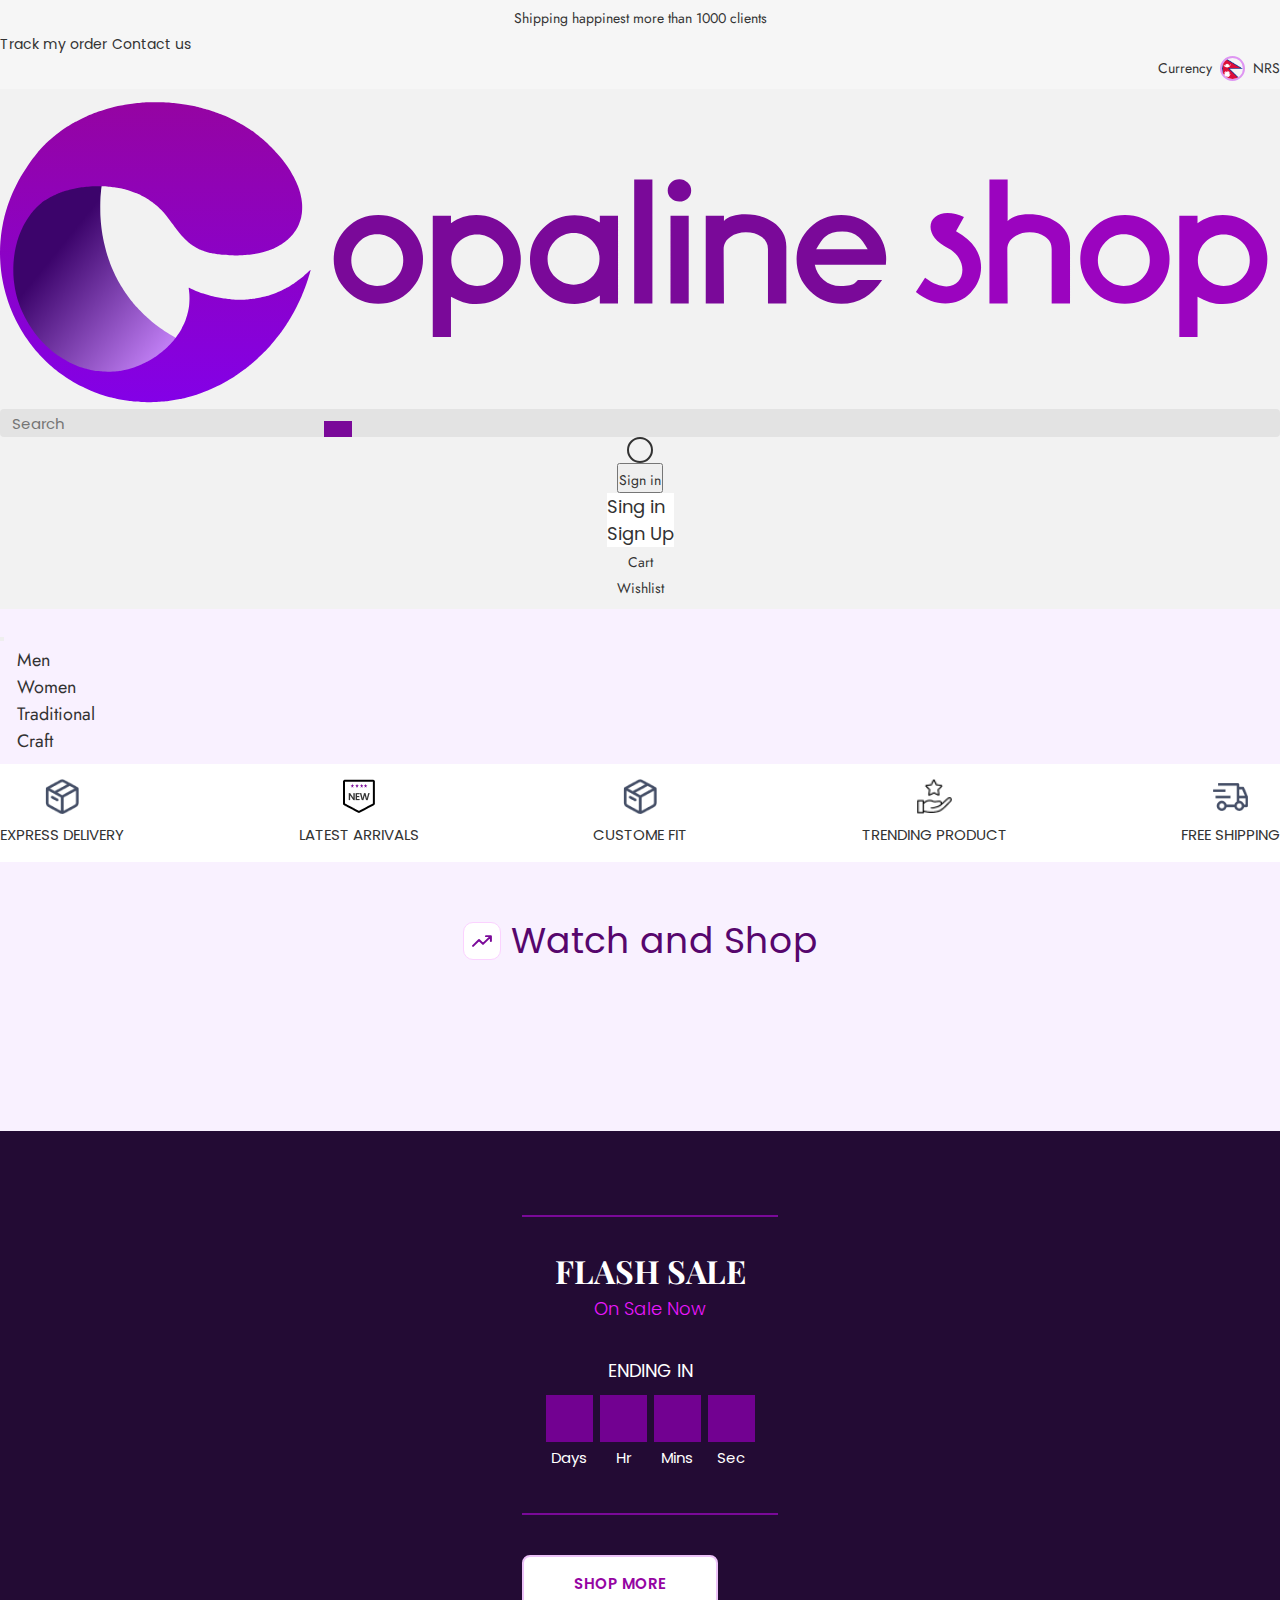
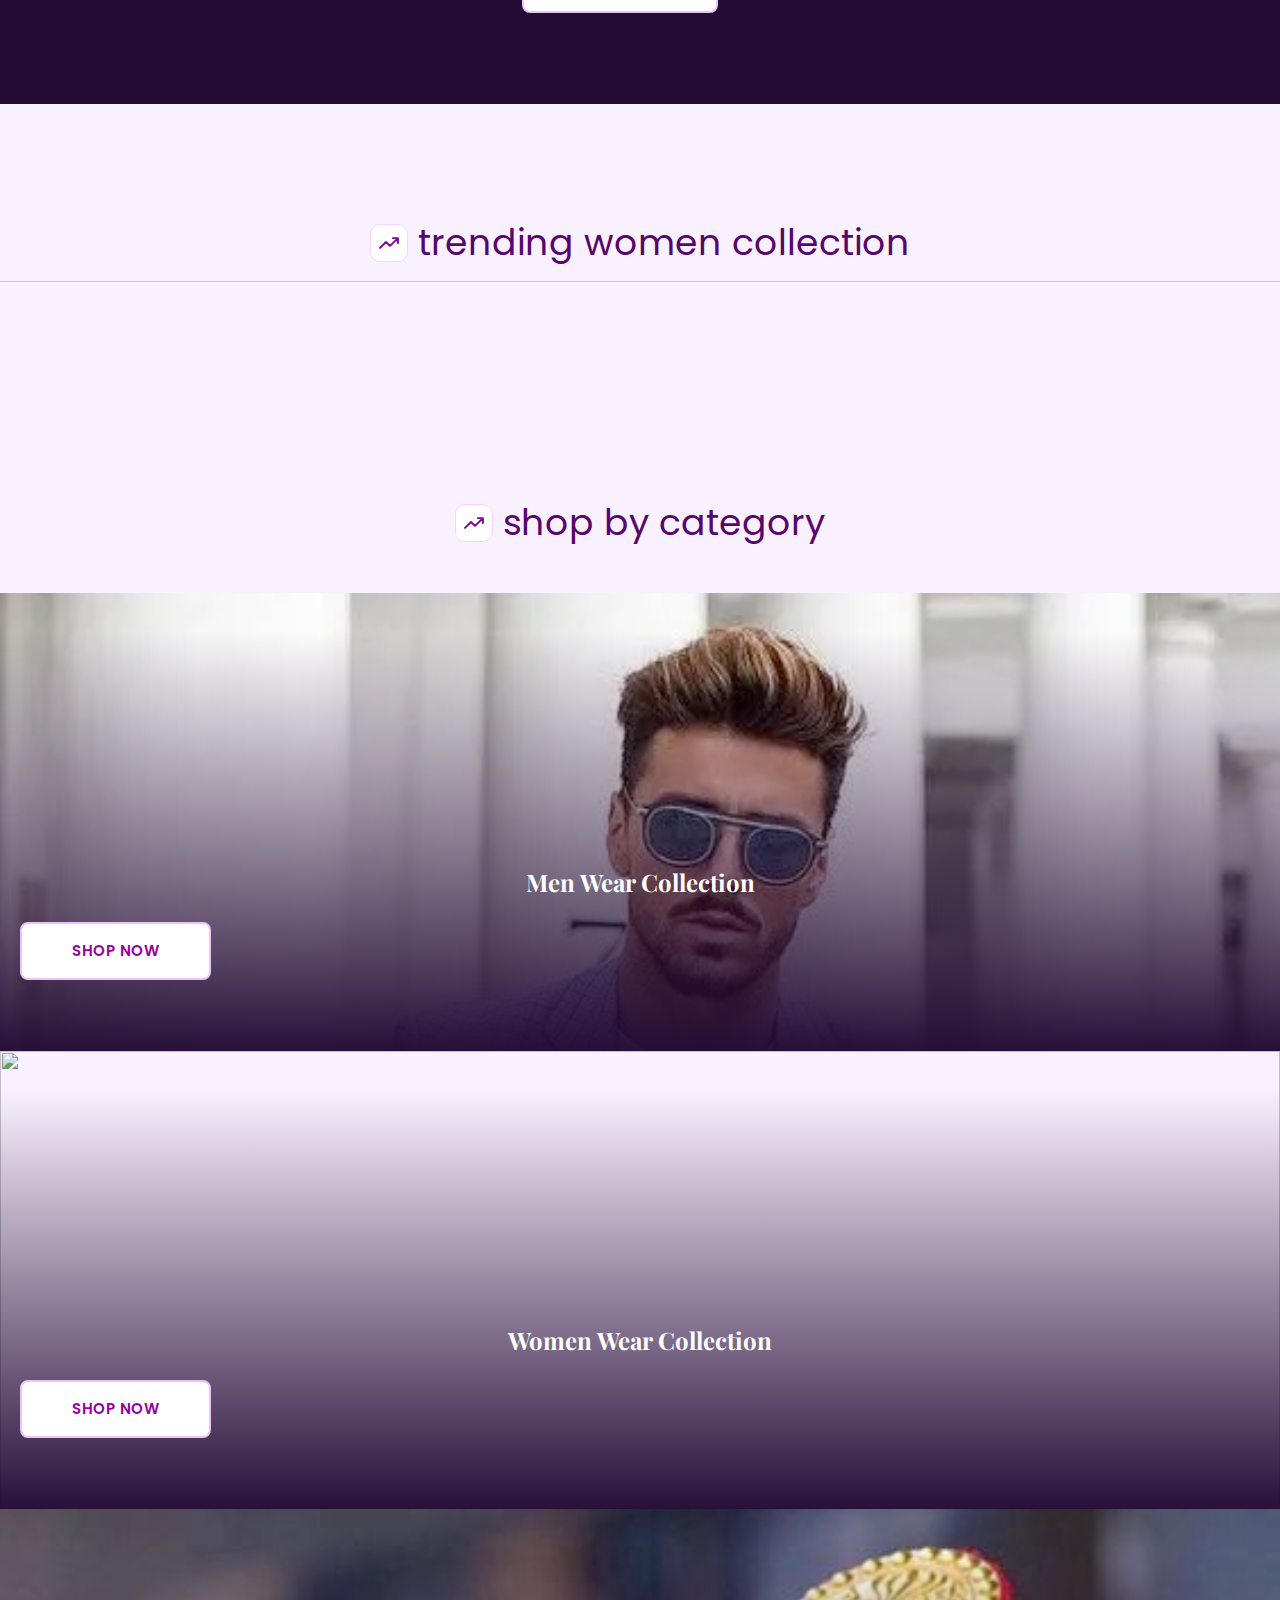
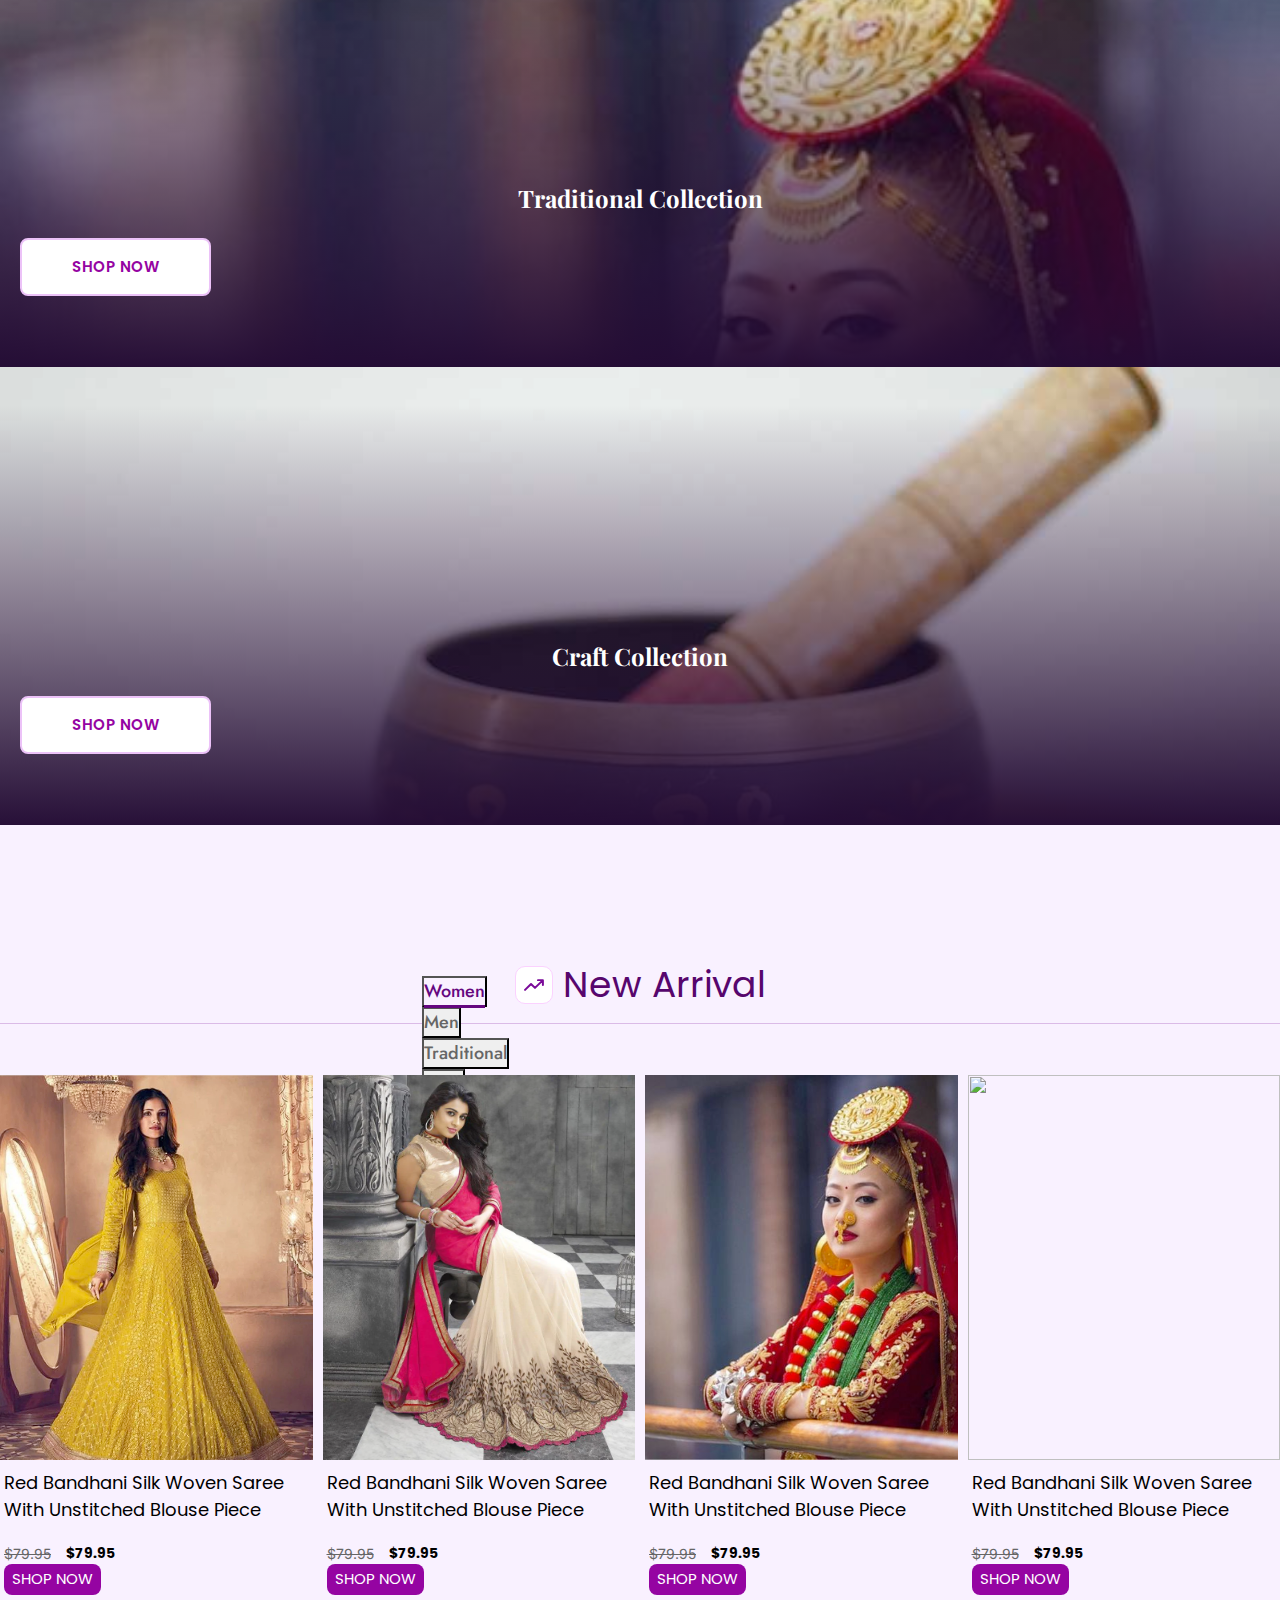
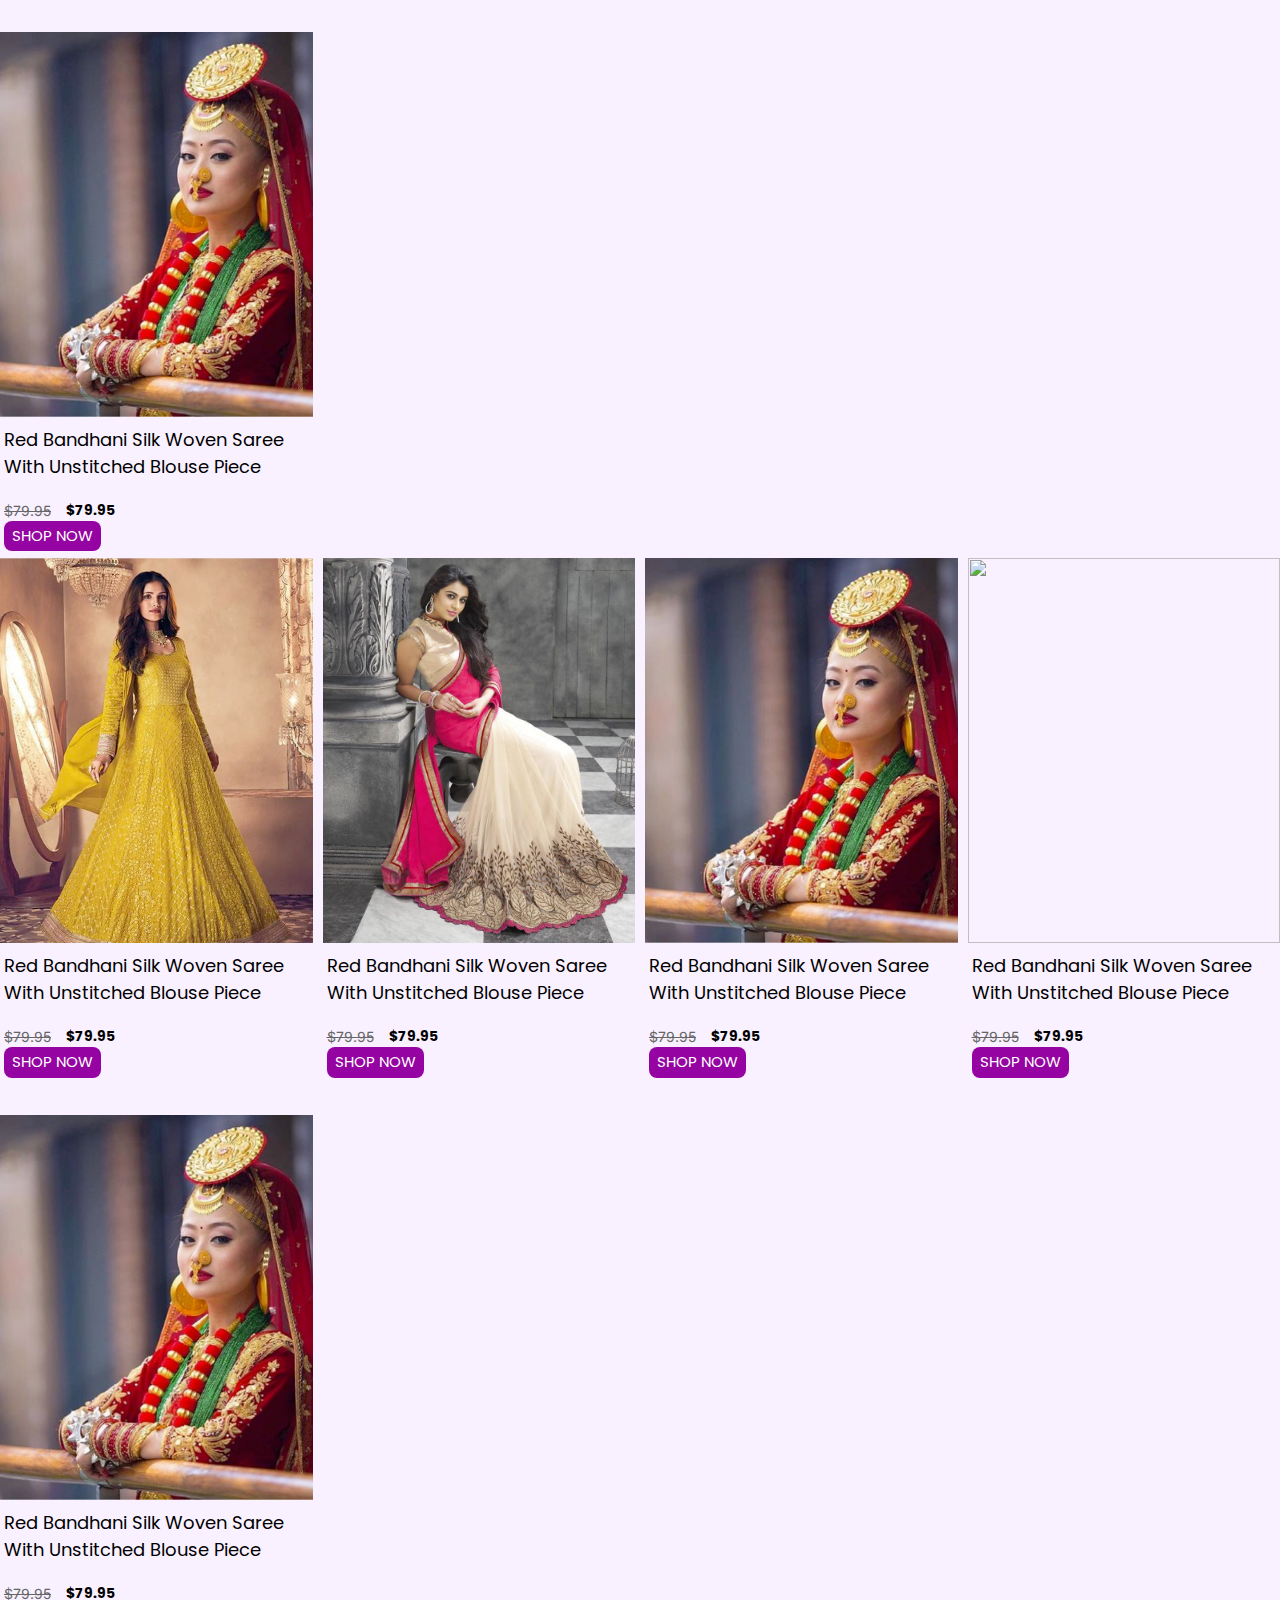
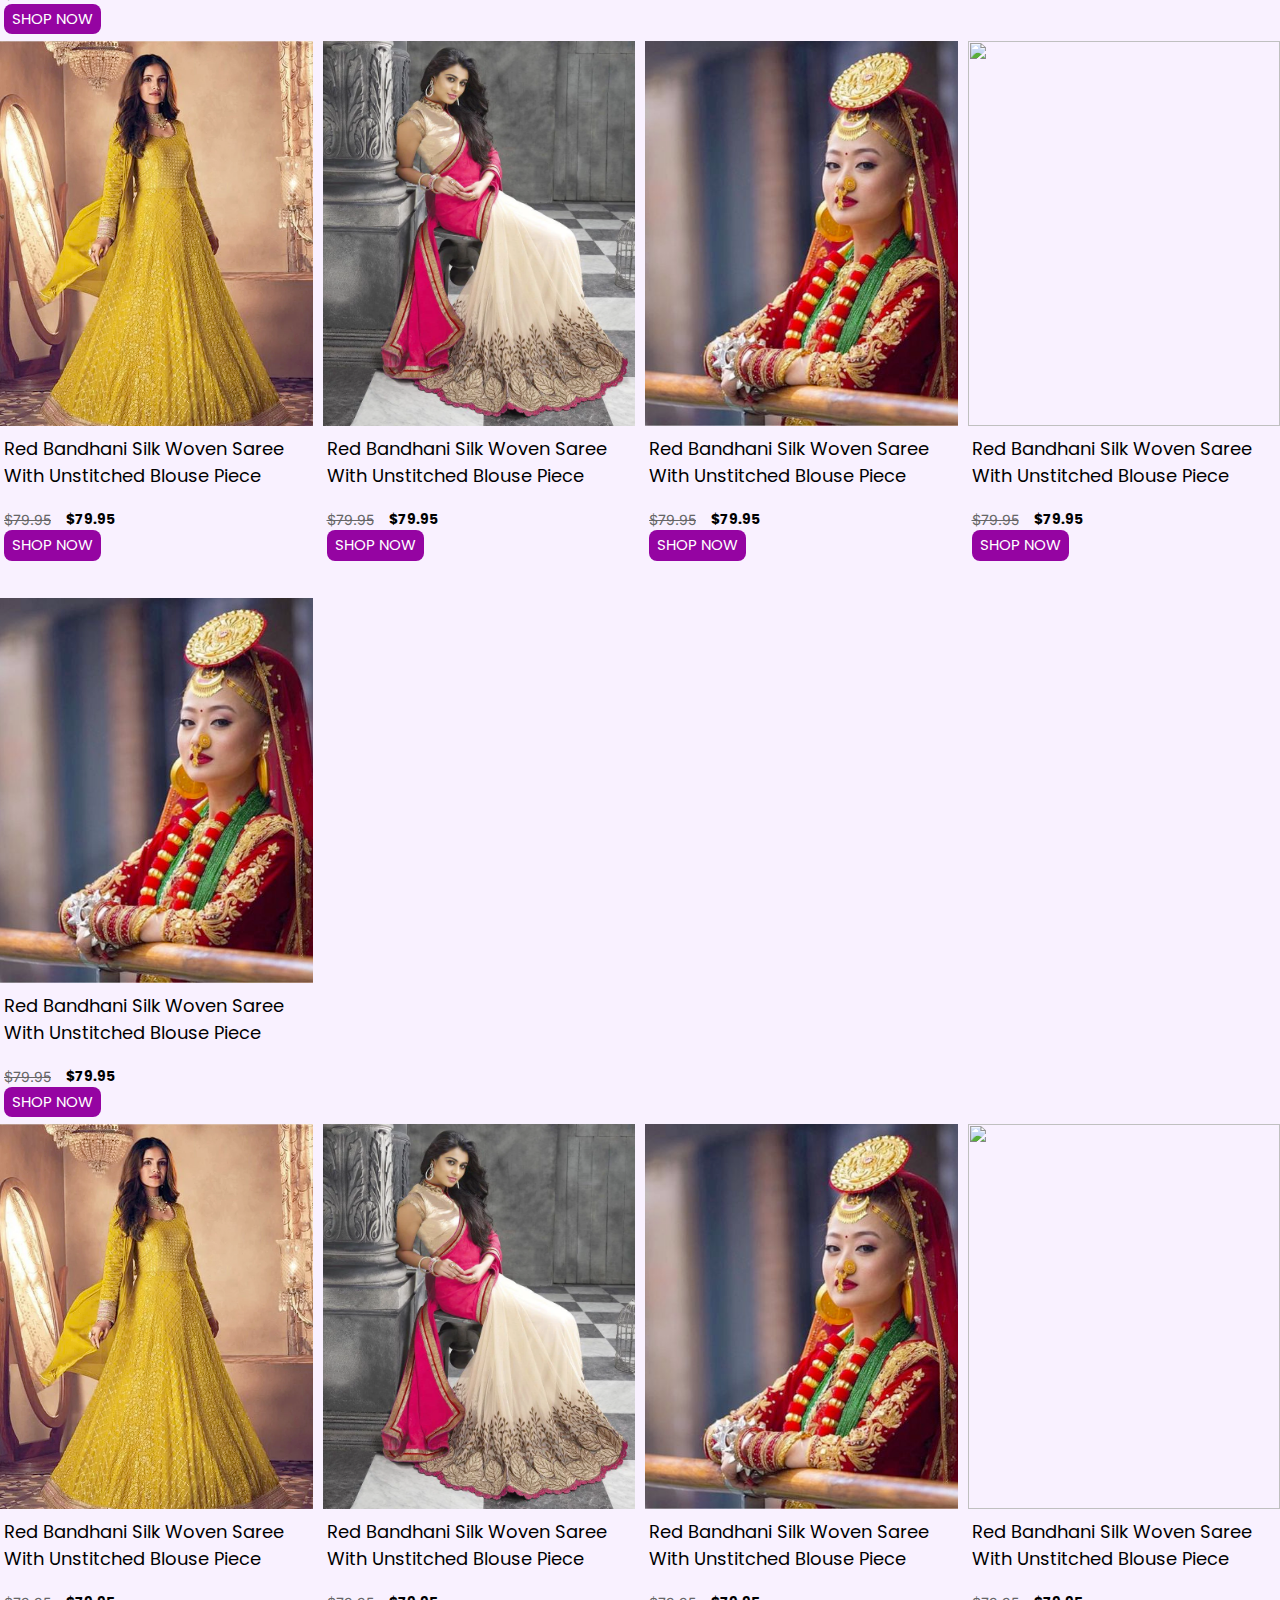
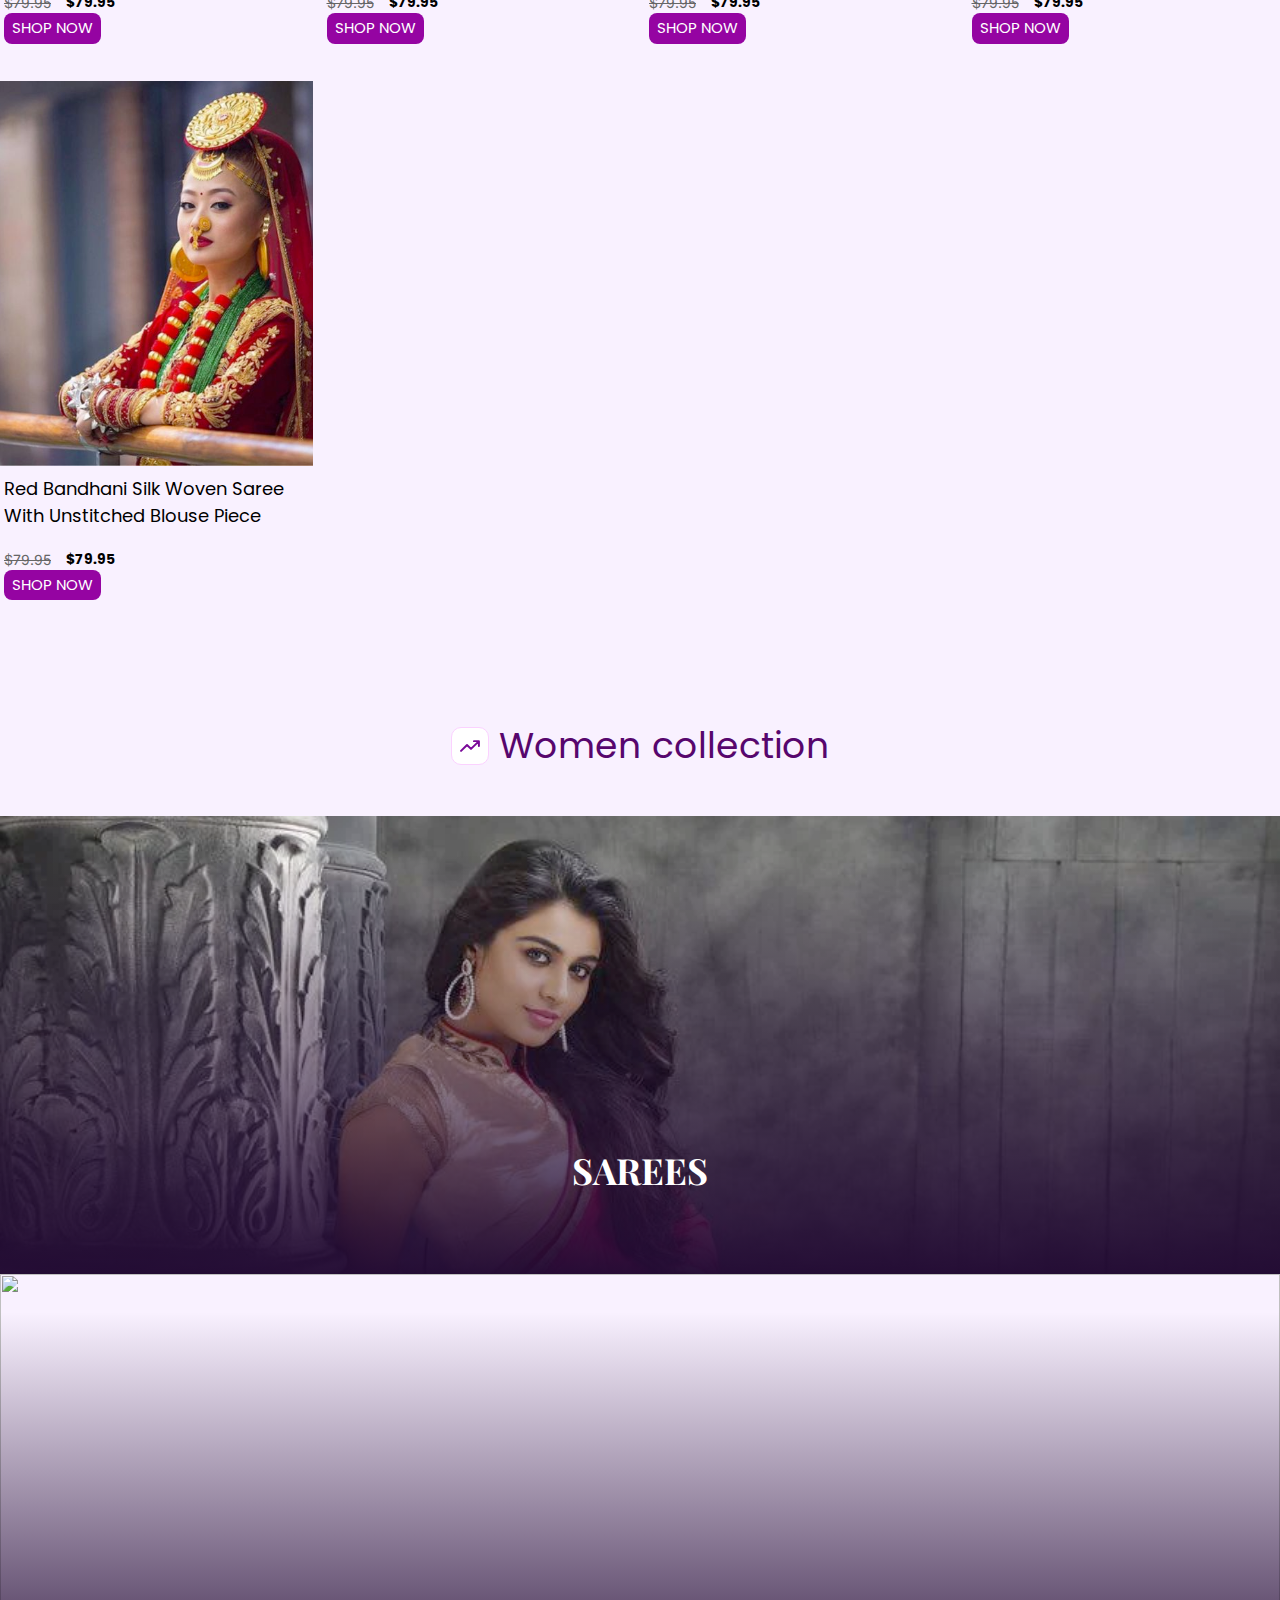
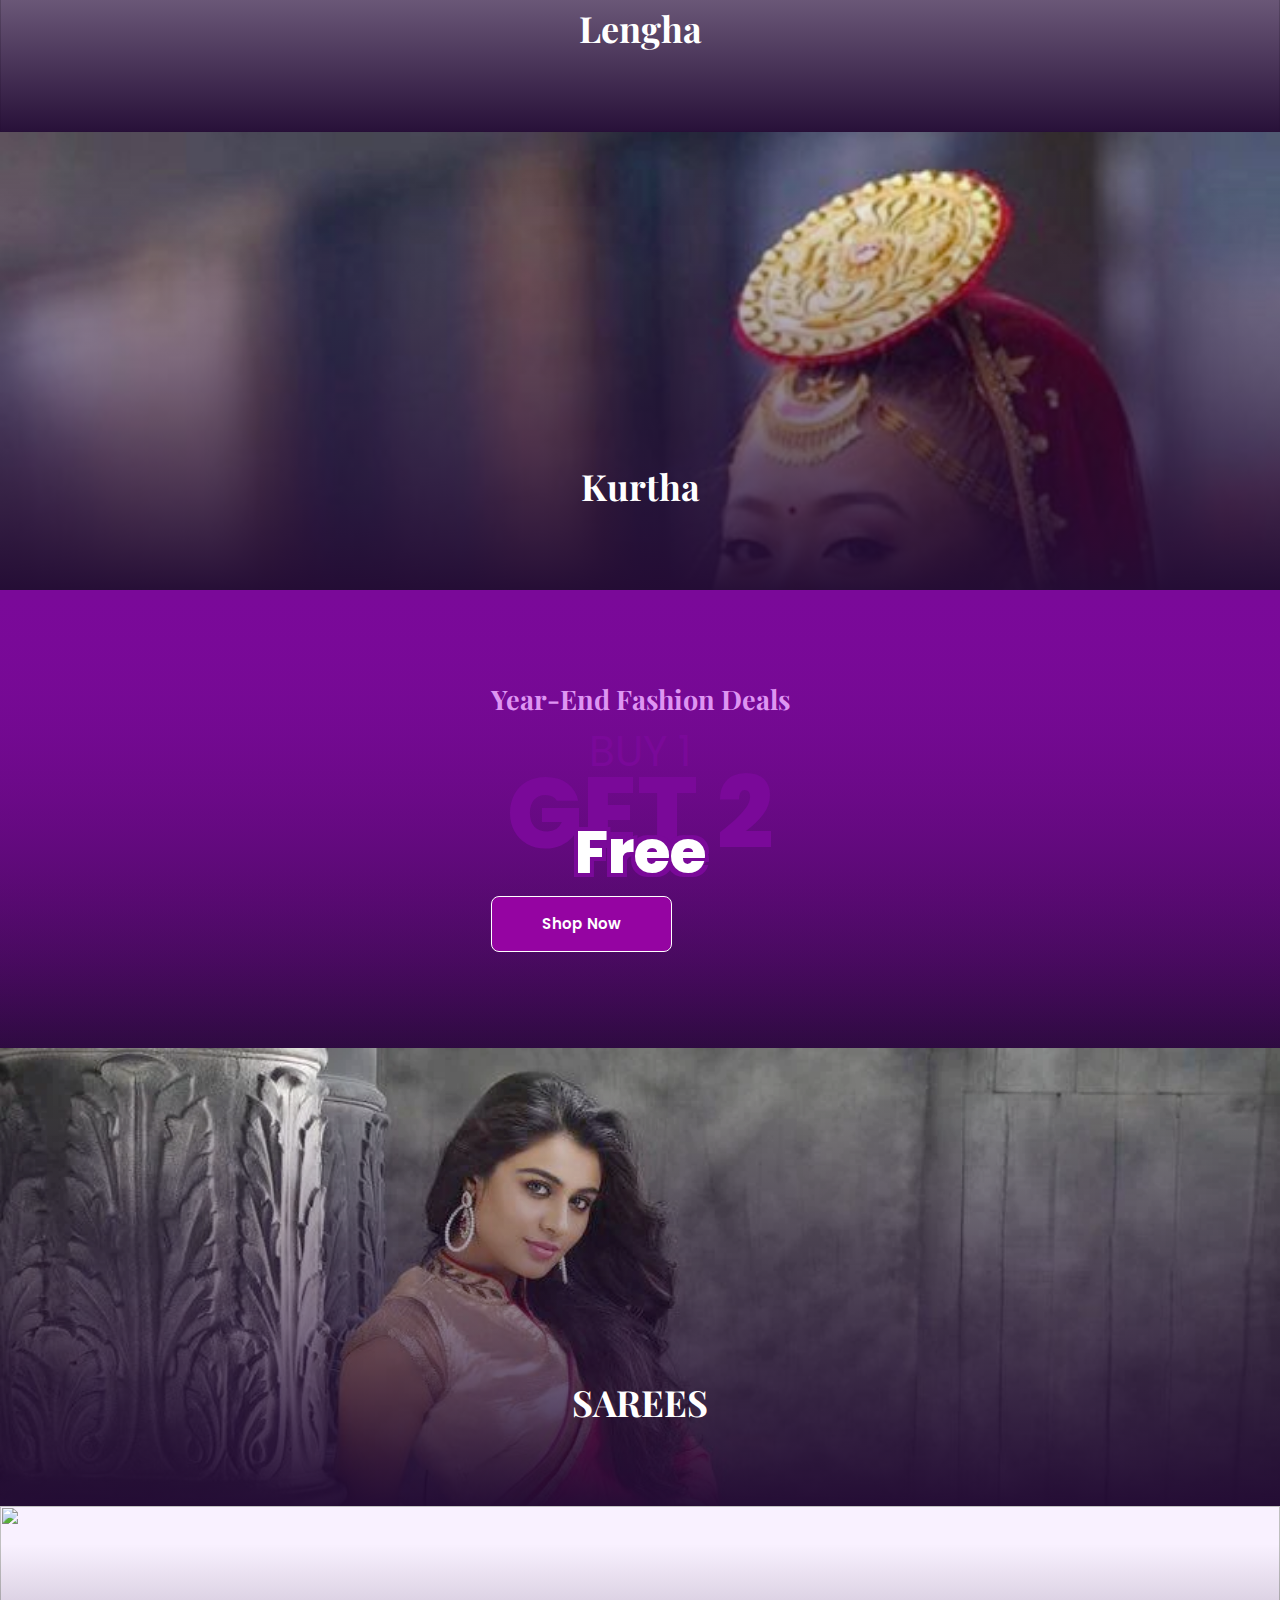
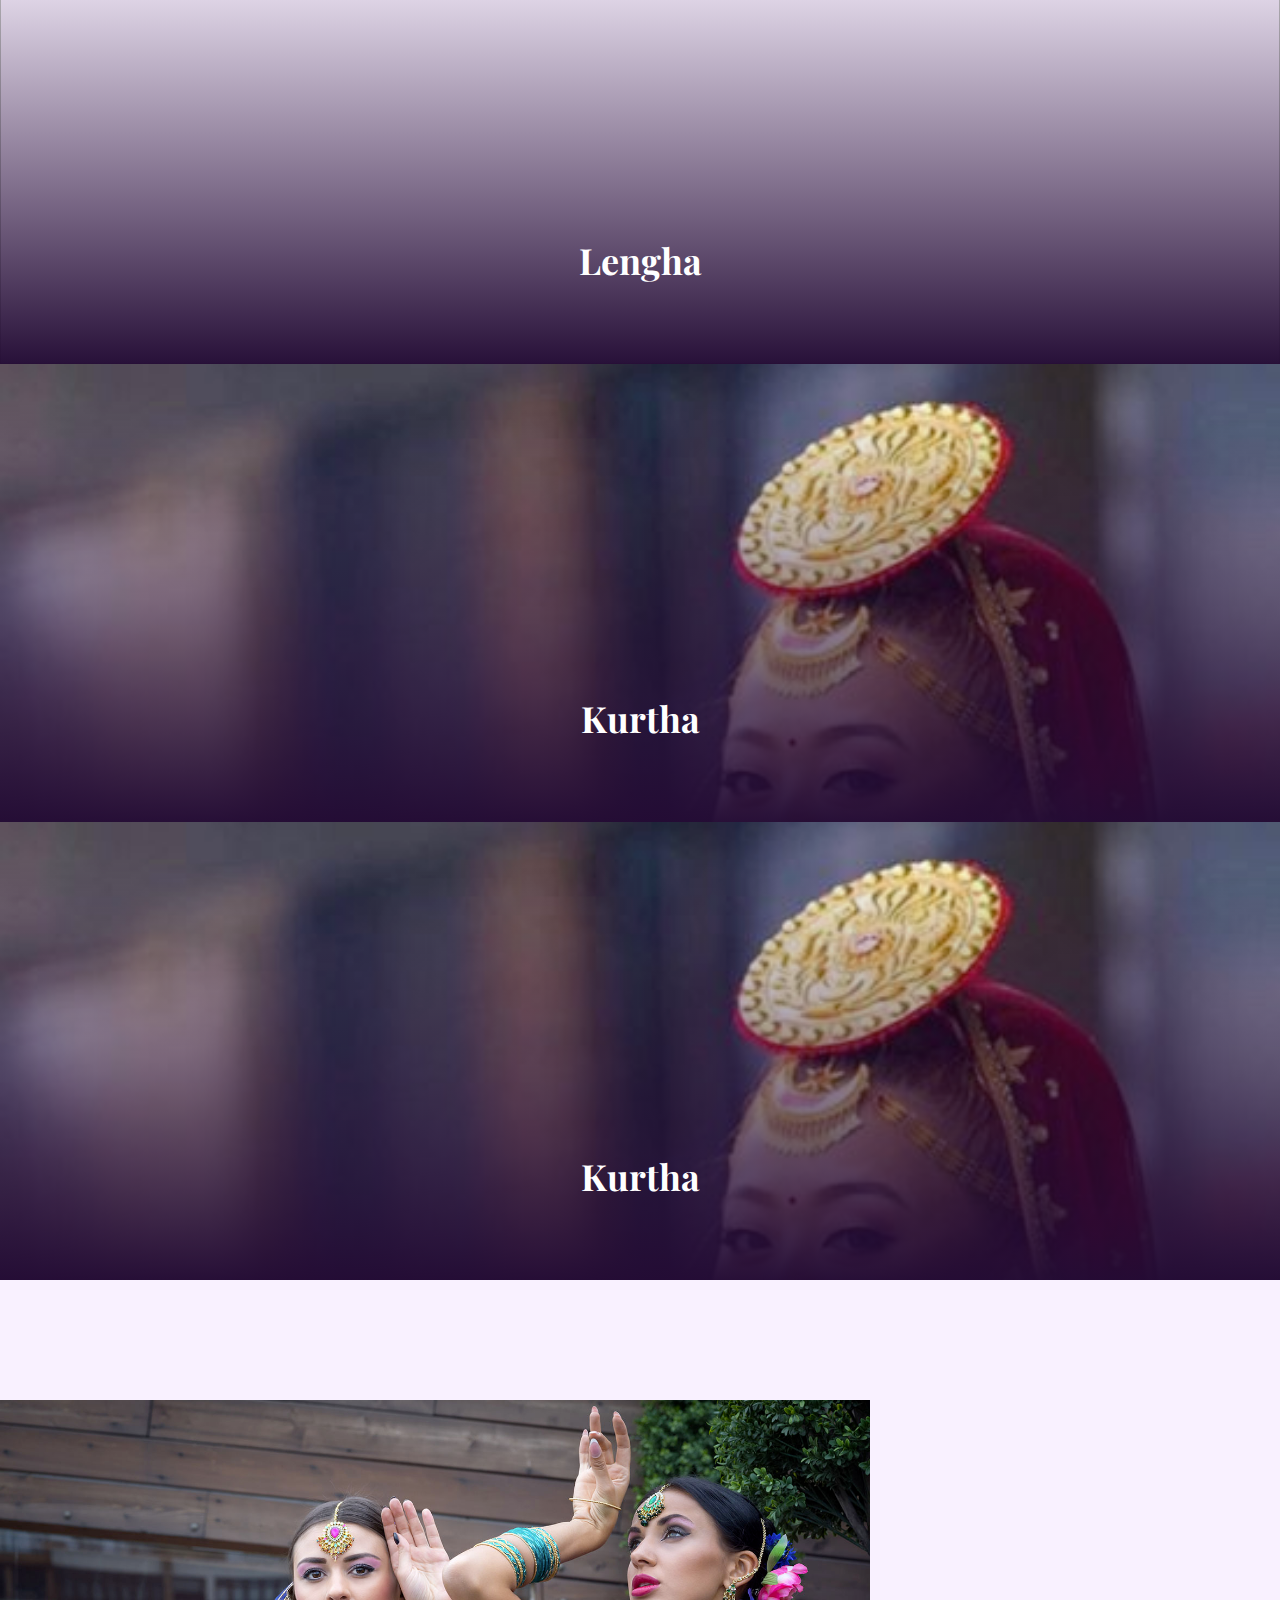
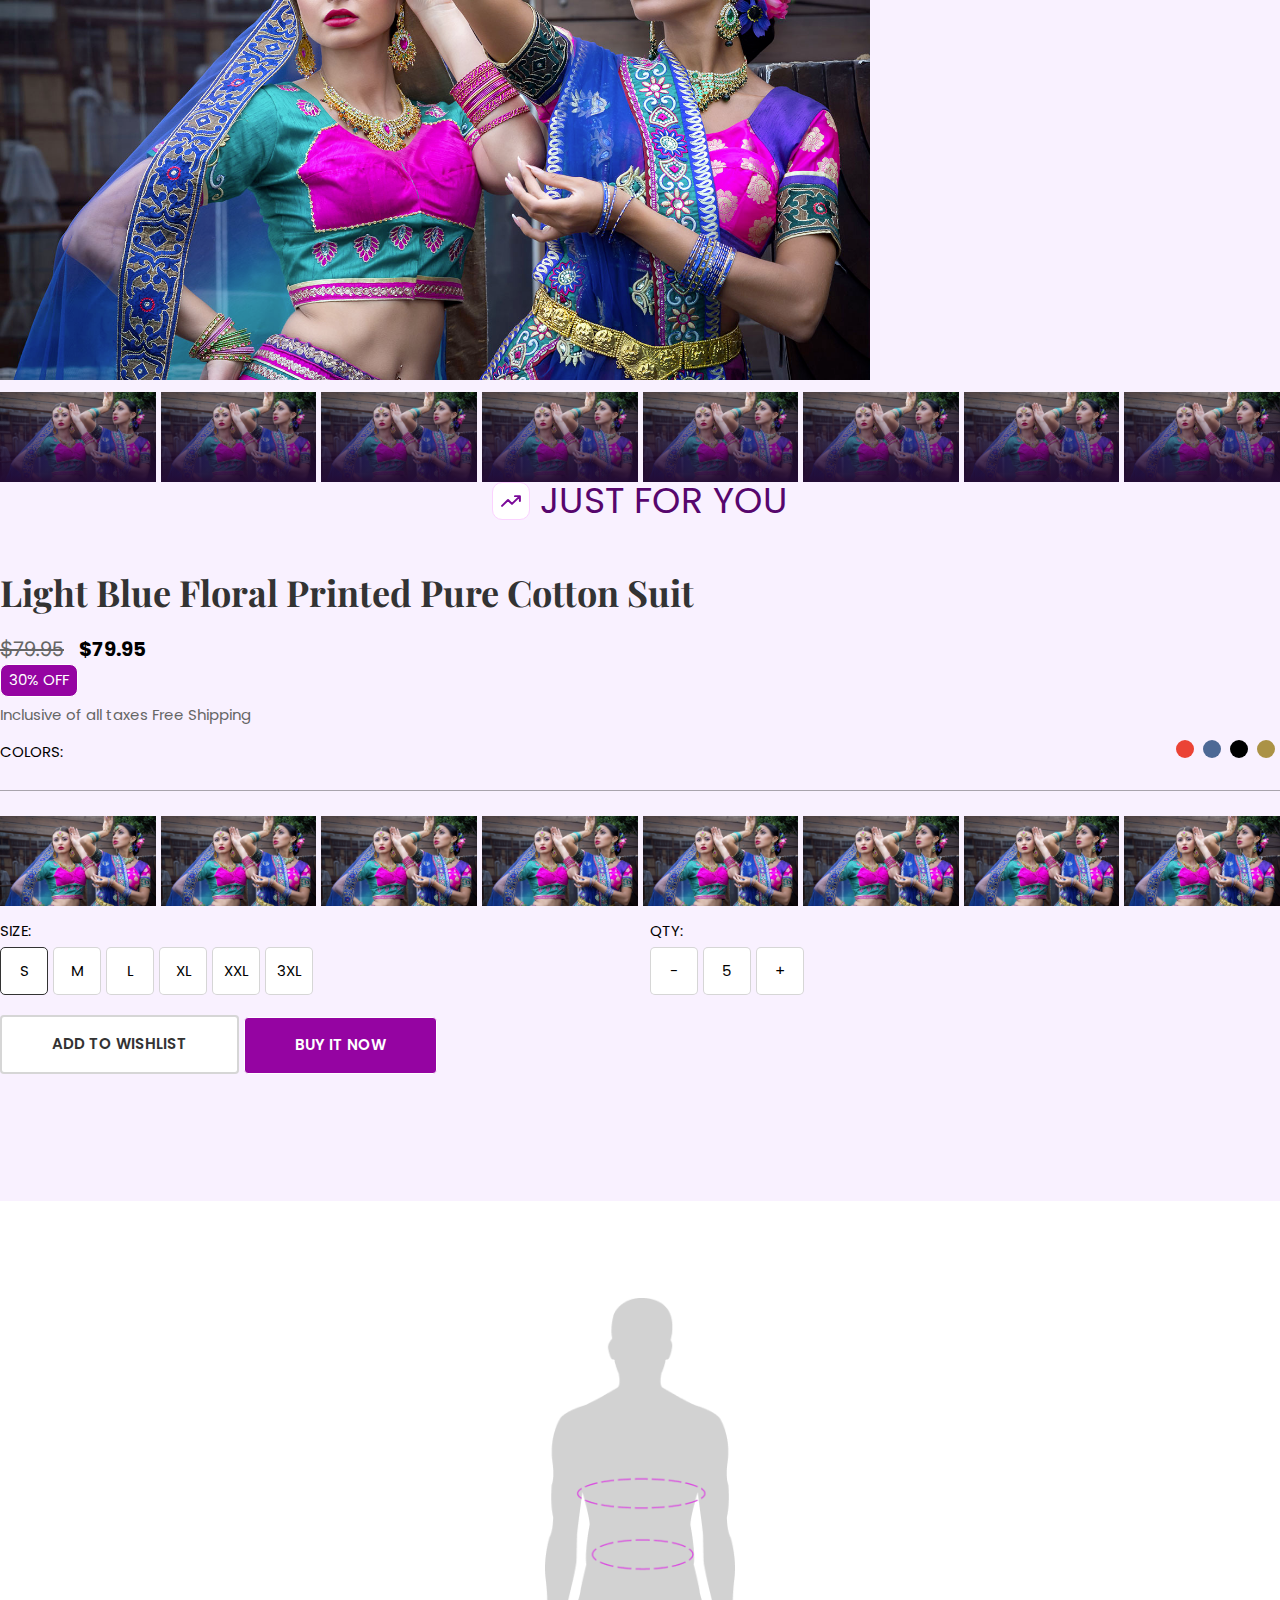
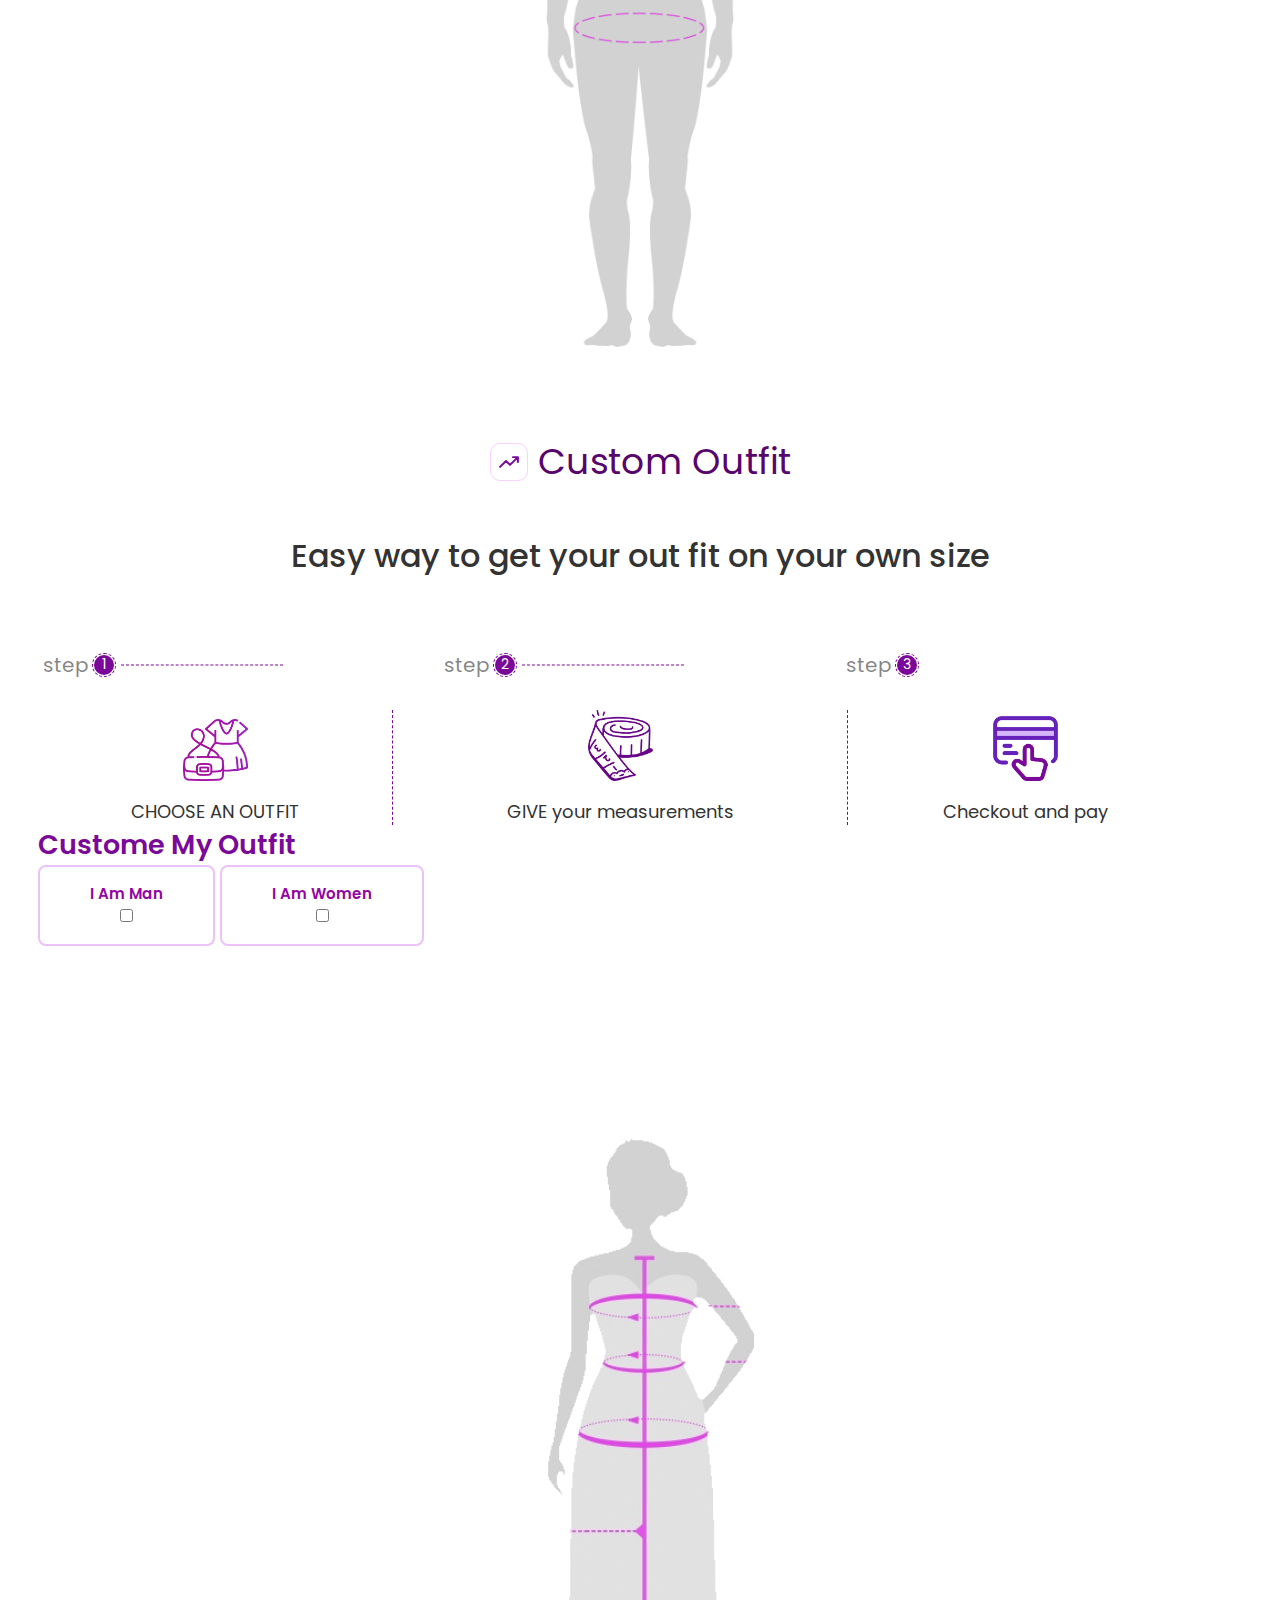
==== index.html @ c545a70f "opaline shop UI" ====
<!DOCTYPE html>
<html>

<head>
  <meta charset="utf-8" />
  <meta http-equiv="X-UA-Compatible" content="IE=edge" />
  <title>Opline Shop</title>
  <meta name="description" content="" />
  <meta name="viewport" content="width=device-width, initial-scale=1" />
  <!-- bootstrap 5 css  -->
  <link href="https://cdn.jsdelivr.net/npm/bootstrap@5.0.2/dist/css/bootstrap.min.css" rel="stylesheet"
    integrity="sha384-EVSTQN3/azprG1Anm3QDgpJLIm9Nao0Yz1ztcQTwFspd3yD65VohhpuuCOmLASjC" crossorigin="anonymous" />
  <!-- font awesome 6 cdn  -->
  <link rel="stylesheet" href="https://cdnjs.cloudflare.com/ajax/libs/font-awesome/6.5.1/css/all.min.css"
    integrity="sha512-DTOQO9RWCH3ppGqcWaEA1BIZOC6xxalwEsw9c2QQeAIftl+Vegovlnee1c9QX4TctnWMn13TZye+giMm8e2LwA=="
    crossorigin="anonymous" referrerpolicy="no-referrer" />
  <!-- owl carousel  cdn  -->
  <link rel="stylesheet" href="https://cdnjs.cloudflare.com/ajax/libs/OwlCarousel2/2.3.4/assets/owl.carousel.min.css"
    integrity="sha512-tS3S5qG0BlhnQROyJXvNjeEM4UpMXHrQfTGmbQ1gKmelCxlSEBUaxhRBj/EFTzpbP4RVSrpEikbmdJobCvhE3g=="
    crossorigin="anonymous" referrerpolicy="no-referrer" />
  <link rel="stylesheet"
    href="https://cdnjs.cloudflare.com/ajax/libs/OwlCarousel2/2.3.4/assets/owl.theme.default.min.css"
    integrity="sha512-sMXtMNL1zRzolHYKEujM2AqCLUR9F2C4/05cdbxjjLSRvMQIciEPCQZo++nk7go3BtSuK9kfa/s+a4f4i5pLkw=="
    crossorigin="anonymous" referrerpolicy="no-referrer" />

  <!-- fancy box cdn  -->
  <link rel="stylesheet" href="https://cdnjs.cloudflare.com/ajax/libs/fancybox/3.5.7/jquery.fancybox.css"
    integrity="sha512-nNlU0WK2QfKsuEmdcTwkeh+lhGs6uyOxuUs+n+0oXSYDok5qy0EI0lt01ZynHq6+p/tbgpZ7P+yUb+r71wqdXg=="
    crossorigin="anonymous" referrerpolicy="no-referrer" />
  <!-- main css  -->
  <link rel="stylesheet" href="./assets/styles/main.css" />
</head>

<body>
  <!-- header  -->
  <header class="header">
    <!-- header top bar  -->
    <div class="header-top">
      <div class="container">
        <div class="row">
          <div class="col-xl-6 col-md-10 col-lg-8 mb-lg-0 mb-2 col-sm-7 ms-md-auto">
            <div class="d-flex align-items-center justify-content-center flex-wrap gap-2">
              <div class="d-flex header-quote mx-auto"><span><i class="fa-solid fa-earth-asia"></i></span>Shipping
                happinest
                more
                than 1000 clients</div>
              <div class="btns d-flex gap-3">
                <a href="./order-track.html" class="p-text-x-sm text-jet">Track my order</a>
                <a href="./contact.html" class="p-text-x-sm text-jet">Contact us</a>
              </div>
            </div>
          </div>

          <div class="col-lg-3 col-md-12">
            <div class="currency-container mx-auto mx-md-0 ms-md-auto">
              <p class="m-0">Currency</p>
              <div class="icon">
                <div class="img-cover"><img src="./assets/images/nepali-flag.png" alt=""></div>
              </div>
              <div class="currency-type">NRS <span><i class="fa-solid fa-angle-down"></i></span></div>
            </div>
          </div>
        </div>
      </div>
    </div>
    <!-- header nav section  -->

    <div class="header-main">
      <nav class="navbar">
        <div class="container">
          <a class="navbar-brand" href="./index.html">
            <div class="img-cover">
              <img src="./assets/images/logos/logo.svg" alt="">
            </div>
          </a>
          <div class="form">
            <form class="d-flex align-items-center justify-content-between">
              <input class="form-control" type="search" placeholder="Search">
              <button class="btn-search"><i class="fa-solid fa-search"></i></button>
            </form>
          </div>
          <div class="right-container ms-auto ms-md-0">
            <div
              class="d-flex align-items-center align-items-lg-start align-items-xl-center justify-content-center gap-3 gap-lg-2 gap-xl-4 gap-xxl-5">
              <div class="item">
                <!-- a tag can be placed here  -->
                <div class="item-wrap">
                  <div class="icon">
                    <div class="icon-wrap"><i class="fa-regular fa-user"></i></div>
                  </div>
                  <button class="text border-0 bg-transparent" id="dropdownMenuButton1" data-bs-toggle="dropdown">Sign
                    in<span class="ms-1"><i class="fa-solid fa-angle-down"></i></span></button>
                  <ul class="dropdown-menu" aria-labelledby="dropdownMenuButton1">
                    <li><a class="dropdown-item" href="./signin.html">Sing in</a></li>
                    <li><a class="dropdown-item" href="./signup.html">Sign Up</a></li>

                  </ul>
                </div>
                <!-- closed here  -->
              </div>
              <div class="item">
                <a href="./checkout.html">
                  <div class="item-wrap">
                    <div class="icon">
                      <i class="fa-solid fa-cart-shopping"></i>
                    </div>
                    <div class="text">Cart</div>
                </a>
              </div>
              </a>
            </div>
            <div class="item">
              <a href="#">
                <div class="item-wrap">
                  <div class="icon">
                    <i class="fa-regular fa-heart"></i>
                  </div>
                  <div class="text">Wishlist</div>
                </div>
              </a>
            </div>
          </div>
        </div>
    </div>
    </nav>
    </div>

    <nav class="navbar navbar-main navbar-expand-lg navbar-light bg-light">
      <div class="container">
        <button class="navbar-toggler border-0" type="button" data-bs-toggle="collapse"
          data-bs-target="#navbarSupportedContent" aria-controls="navbarSupportedContent" aria-expanded="false"
          aria-label="Toggle navigation">
          <span class="navbar-toggler-icon"></span>
        </button>
        <div class="collapse navbar-collapse" id="navbarSupportedContent">
          <ul class="navbar-nav mx-auto">
            <li class="nav-item">
              <a class="nav-link" href="#" role="button" data-bs-toggle="dropdown" aria-expanded="false">Men</a>
              <div class="nav-dropdown">
                <div class="container">
                  <div class="dropdown-content">
                    <div class="offer-container">
                      <div class="content-wrapper">
                        <div class="discount-card">
                          <div class="offer-detail">LIMITED TIME - IN STORE & ONLINE</div>
                          <div class="product-detail">60 NEW STYLES ADDED</div>
                          <div class="offer-quote">ALL SALE UNDER</div>
                          <div class="offer-amount">
                            $
                            <span class="amount">30</span>
                          </div>
                        </div>
                      </div>
                    </div>
                    <div class="category-navbar">
                      <div class="content-wrapper">
                        <div class="grid-item p-0">
                          <div class="dropdown-content-title">SHOP BY CATEGORY</div>
                          <ul class="nav-category">
                            <li><a href="product.html" class="nav-link">Tops</a></li>
                            <li><a href="product.html" class="nav-link"> Occasion</a></li>
                            <li><a href="product.html" class="nav-link">Tops</a></li>
                            <li><a href="product.html" class="nav-link"> Occasion</a></li>
                            <li><a href="product.html" class="nav-link"> Occasion</a></li>
                            <li><a href="product.html" class="nav-link">Tops</a></li>
                            <li><a href="product.html" class="nav-link"> Occasion</a></li>
                            <li><a href="product.html" class="nav-link"> Active wear</a></li>
                            <li><a href="product.html" class="nav-link"> Active wear</a></li>
                          </ul>
                        </div>
                        <div class="view-more-btn">
                          <a href="product.html">SHOP ALL CLOTHING</a>
                        </div>
                      </div>
                    </div>
                    <div class="top-picks">
                      <div class="content-wrapper">
                        <div class="dropdown-content-title">TOP PICKS</div>
                        <div class="grid-col-2">
                          <div class="column-l">
                            <div class="rounded-card">
                              <div class="img-cover">
                                <img src="./assets/images/about-img-1.jpg" alt="">
                              </div>
                              <div class="title">Suit</div>
                            </div>
                            <div class="rounded-card">
                              <div class="img-cover">
                                <img src="./assets/images/about-img-1.jpg" alt="">
                              </div>
                              <div class="title">Suit</div>
                            </div>
                            <div class="rounded-card">
                              <div class="img-cover">
                                <img src="./assets/images/about-img-1.jpg" alt="">
                              </div>
                              <div class="title">Suit</div>
                            </div>
                          </div>
                          <div class="column-r">
                            <div class="secondary-card">
                              <div class="banner">
                                <div class="img-cover">
                                  <img src="./assets/images/women-2.png" alt="">
                                </div>
                              </div>
                              <div class="content">
                                <h4 class="title">Weedings</h4>
                              </div>
                            </div>
                          </div>
                        </div>
                      </div>
                    </div>
                  </div>
                </div>
              </div>
            </li>
            <li class="nav-item">
              <a class="nav-link" href="" role="button" data-bs-toggle="dropdown" aria-expanded="false">Women</a>
              <div class="nav-dropdown">
                <div class="container">
                  <div class="dropdown-container">
                    <div class="category-navbar">
                      <div class="content-wrapper">
                        <div class="grid-item p-0">
                          <div class="dropdown-content-title">SHOP BY CATEGORY</div>
                          <div class="nav-category">
                            <div class="category-column">
                              <div class="dropdown-content-title">Wedding Wear</div>
                              <ul class="category-list">
                                <li><a href="#" class="nav-link">Tops</a></li>
                                <li><a href="#" class="nav-link"> Occasion</a></li>
                                <li><a href="#" class="nav-link">Tops</a></li>
                                <li><a href="#" class="nav-link"> Occasion</a></li>
                              </ul>
                            </div>
                            <div class="category-column">
                              <div class="dropdown-content-title">Wedding Wear</div>
                              <ul class="category-list">
                                <li><a href="#" class="nav-link">Tops</a></li>
                                <li><a href="#" class="nav-link"> Occasion</a></li>
                                <li><a href="#" class="nav-link">Tops</a></li>
                                <li><a href="#" class="nav-link"> Occasion</a></li>
                              </ul>
                            </div>
                            <div class="category-column">
                              <div class="dropdown-content-title">Wedding Wear</div>
                              <ul class="category-list">
                                <li><a href="#" class="nav-link">Tops</a></li>
                                <li><a href="#" class="nav-link"> Occasion</a></li>
                                <li><a href="#" class="nav-link">Tops</a></li>
                                <li><a href="#" class="nav-link"> Occasion</a></li>
                              </ul>
                            </div>
                            <div class="category-column">
                              <div class="dropdown-content-title">Wedding Wear</div>
                              <ul class="category-list">
                                <li><a href="#" class="nav-link">Tops</a></li>
                                <li><a href="#" class="nav-link"> Occasion</a></li>
                                <li><a href="#" class="nav-link">Tops</a></li>
                                <li><a href="#" class="nav-link"> Occasion</a></li>
                              </ul>
                            </div>
                            <div class="category-column">
                              <div class="dropdown-content-title">Wedding Wear</div>
                              <ul class="category-list">
                                <li><a href="#" class="nav-link">Tops</a></li>
                                <li><a href="#" class="nav-link"> Occasion</a></li>
                                <li><a href="#" class="nav-link">Tops</a></li>
                                <li><a href="#" class="nav-link"> Occasion</a></li>
                              </ul>
                            </div>

                          </div>
                        </div>
                        <div class="view-more-btn">
                          <a href="./product-details.html">SHOP ALL CLOTHING</a>
                        </div>
                      </div>
                    </div>
                    <div class="top-picks">
                      <div class="content-wrapper">
                        <div class="dropdown-content-title">TOP PICKS</div>
                        <div class="grid-col-3">
                          <div class="rounded-card">
                            <div class="img-cover">
                              <img src="./assets/images/about-img-1.jpg" alt="">
                            </div>
                            <div class="title">Suit</div>
                          </div>
                          <div class="rounded-card">
                            <div class="img-cover">
                              <img src="./assets/images/about-img-1.jpg" alt="">
                            </div>
                            <div class="title">Suit</div>
                          </div>
                          <div class="rounded-card">
                            <div class="img-cover">
                              <img src="./assets/images/about-img-1.jpg" alt="">
                            </div>
                            <div class="title">Suit</div>
                          </div>
                          <div class="rounded-card">
                            <div class="img-cover">
                              <img src="./assets/images/about-img-1.jpg" alt="">
                            </div>
                            <div class="title">Suit</div>
                          </div>
                          <div class="rounded-card">
                            <div class="img-cover">
                              <img src="./assets/images/about-img-1.jpg" alt="">
                            </div>
                            <div class="title">Suit</div>
                          </div>
                          <div class="rounded-card">
                            <div class="img-cover">
                              <img src="./assets/images/about-img-1.jpg" alt="">
                            </div>
                            <div class="title">Suit</div>
                          </div>
                          <div class="rounded-card">
                            <div class="img-cover">
                              <img src="./assets/images/about-img-1.jpg" alt="">
                            </div>
                            <div class="title">Suit</div>
                          </div>
                          <div class="rounded-card">
                            <div class="img-cover">
                              <img src="./assets/images/about-img-1.jpg" alt="">
                            </div>
                            <div class="title">Suit</div>
                          </div>
                          <div class="rounded-card">
                            <div class="img-cover">
                              <img src="./assets/images/about-img-1.jpg" alt="">
                            </div>
                            <div class="title">Suit</div>
                          </div>
                        </div>
                      </div>
                    </div>
                  </div>
                </div>
              </div>
            </li>
            <li class="nav-item">
              <a class="nav-link" href="" role="button" data-bs-toggle="dropdown" aria-expanded="false">Traditional</a>
              <div class="nav-dropdown">
                <div class="container">
                  <div class="top-picks">
                    <div class="content-wrapper">
                      <div class="dropdown-content-title">TOP PICKS</div>
                      <div class="d-flex align-items-center justify-content-start gap-3 flex-wrap">
                        <div class="rounded-card">
                          <div class="img-cover">
                            <img src="./assets/images/about-img-1.jpg" alt="">
                          </div>
                          <div class="title">Suit</div>
                        </div>
                        <div class="rounded-card">
                          <div class="img-cover">
                            <img src="./assets/images/about-img-1.jpg" alt="">
                          </div>
                          <div class="title">Suit</div>
                        </div>
                        <div class="rounded-card">
                          <div class="img-cover">
                            <img src="./assets/images/about-img-1.jpg" alt="">
                          </div>
                          <div class="title">Suit</div>
                        </div>
                        <div class="rounded-card">
                          <div class="img-cover">
                            <img src="./assets/images/about-img-1.jpg" alt="">
                          </div>
                          <div class="title">Suit</div>
                        </div>
                        <div class="rounded-card">
                          <div class="img-cover">
                            <img src="./assets/images/about-img-1.jpg" alt="">
                          </div>
                          <div class="title">Suit</div>
                        </div>
                        <div class="rounded-card">
                          <div class="img-cover">
                            <img src="./assets/images/about-img-1.jpg" alt="">
                          </div>
                          <div class="title">Suit</div>
                        </div>
                        <div class="rounded-card">
                          <div class="img-cover">
                            <img src="./assets/images/about-img-1.jpg" alt="">
                          </div>
                          <div class="title">Suit</div>
                        </div>
                        <div class="rounded-card">
                          <div class="img-cover">
                            <img src="./assets/images/about-img-1.jpg" alt="">
                          </div>
                          <div class="title">Suit</div>
                        </div>
                        <div class="rounded-card">
                          <div class="img-cover">
                            <img src="./assets/images/about-img-1.jpg" alt="">
                          </div>
                          <div class="title">Suit</div>
                        </div>
                      </div>
                      <div class="view-more-btn mb-2">
                        <a href="./product-details.html">SHOP ALL CLOTHING</a>
                      </div>
                    </div>
                  </div>
                </div>
              </div>
            </li>
            <li class="nav-item">
              <a class="nav-link" href="" role="button" data-bs-toggle="dropdown" aria-expanded="false">Craft</a>
              <div class="nav-dropdown">
                <div class="container">
                  <div class="top-picks">
                    <div class="content-wrapper">
                      <div class="dropdown-content-title">TOP PICKS</div>
                      <div class="d-flex align-items-center justify-content-start gap-3 flex-wrap">
                        <div class="product-container">
                          <div class="secondary-card">
                            <div class="banner">
                              <div class="img-cover">
                                <img src="./assets/images/women-2.png" alt="">
                              </div>
                            </div>
                            <div class="content">
                              <h4 class="title">Weedings</h4>
                            </div>
                          </div>
                        </div>
                        <div class="product-container">
                          <div class="secondary-card">
                            <div class="banner">
                              <div class="img-cover">
                                <img src="./assets/images/women-2.png" alt="">
                              </div>
                            </div>
                            <div class="content">
                              <h4 class="title">Weedings</h4>
                            </div>
                          </div>
                        </div>
                        <div class="product-container">
                          <div class="secondary-card">
                            <div class="banner">
                              <div class="img-cover">
                                <img src="./assets/images/women-2.png" alt="">
                              </div>
                            </div>
                            <div class="content">
                              <h4 class="title">Weedings</h4>
                            </div>
                          </div>
                        </div>
                        <div class="product-container">
                          <div class="secondary-card">
                            <div class="banner">
                              <div class="img-cover">
                                <img src="./assets/images/women-2.png" alt="">
                              </div>
                            </div>
                            <div class="content">
                              <h4 class="title">Weedings</h4>
                            </div>
                          </div>
                        </div>
                      </div>
                      <div class="view-more-btn mb-2">
                        <a href="./product-details.html">View all Craft Product</a>
                      </div>
                    </div>
                  </div>
                </div>
              </div>
            </li>
          </ul>
        </div>
      </div>
    </nav>
  </header>
  <!-- banner section  -->
  <section class="sc-banner">
    <div class="container">
      <div id="bannerSlider" class="owl-carousel owl-theme">
        <div class="slider-item">
          <div class="row banner-content align-items-center">
            <div class="col-lg-6 col-md-6 mb-4 mb-md-0">
              <div class="banner-col-content">
                <h1 class="banner-title">Year-End Fashion Deals</h1>
                <div class="offer-box">
                  <span>BUY 1</span>
                  <span>GET 2</span>
                  <span>Free</span>
                </div>
                <div class="d-flex align-items-center justify-content-center">
                  <a href="" class="btn btn-primary">Shop Now</a>
                </div>
              </div>
            </div>
            <div class="col-lg-6 col-md-6 h-100">
              <div class="d-flex align-items-md-end justify-content-center h-100">
                <div class="img-cover">
                  <img src="./assets/images/women.png" alt="">
                </div>
              </div>
            </div>
          </div>
        </div>
        <div class="slider-item">
          <div class="row banner-content align-items-center">
            <div class="col-lg-6 col-md-6 mb-4 mb-md-0">
              <div class="banner-col-content">
                <h1 class="banner-title">Year-End Fashion Deals</h1>
                <div class="offer-box">
                  <span>BUY 1</span>
                  <span>GET 2</span>
                  <span>Free</span>
                </div>
                <div class="d-flex align-items-center justify-content-center">
                  <a href="" class="btn btn-primary">Shop Now</a>
                </div>
              </div>
            </div>
            <div class="col-lg-6 col-md-6 h-100">
              <div class="d-flex align-items-md-end justify-content-center h-100">
                <div class="img-cover">
                  <img src="./assets/images/women.png" alt="">
                </div>
              </div>
            </div>
          </div>
        </div>
        <div class="slider-item">
          <div class="row banner-content align-items-center">
            <div class="col-lg-6 col-md-6 mb-4 mb-md-0">
              <div class="banner-col-content">
                <h1 class="banner-title">Year-End Fashion Deals</h1>
                <div class="offer-box">
                  <span>BUY 1</span>
                  <span>GET 2</span>
                  <span>Free</span>
                </div>
                <div class="d-flex align-items-center justify-content-center">
                  <a href="" class="btn btn-primary">Shop Now</a>
                </div>
              </div>
            </div>
            <div class="col-lg-6 col-md-6 h-100">
              <div class="d-flex align-items-md-end justify-content-center h-100">
                <div class="img-cover">
                  <img src="./assets/images/women.png" alt="">
                </div>
              </div>
            </div>
          </div>
        </div>
      </div>
    </div>
  </section>

  <!-- service section  -->

  <section class="sc-services">
    <div class="container">
      <div class="row justify-content-between">
        <div class="col-xl-7 col-md-12 mx-auto">
          <ul class="product-list flex-wrap gap-4">
            <li><a href="#" class="product-link">
                <div class="img-cover">
                  <img src="./assets/images/newArrival-1.png" alt="">
                </div>
                <div class="title">EXPRESS DELIVERY</div>
              </a></li>
            <li><a href="#" class="product-link">
                <div class="img-cover">
                  <img src="./assets/images/newArrival.png" alt="">
                </div>
                <div class="title">LATEST ARRIVALS</div>
              </a></li>
            <li><a href="#" class="product-link">
                <div class="img-cover">
                  <img src="./assets/images/newArrival-1.png" alt="">
                </div>
                <div class="title">CUSTOME FIT</div>
              </a></li>
            <li><a href="#" class="product-link">
                <div class="img-cover">
                  <img src="./assets/images/newArrival-2.png" alt="">
                </div>
                <div class="title">TRENDING PRODUCT</div>
              </a></li>
            <li><a href="#" class="product-link">
                <div class="img-cover">
                  <img src="./assets/images/shipping.png" alt="">
                </div>
                <div class="title">FREE SHIPPING</div>
              </a></li>
          </ul>
        </div>
      </div>
    </div>
  </section>
  <!-- trending section  -->
  <section class="sc-trending">
    <div class="container">
      <div class="sc-title">
        <span class="icon">
          <img src="./assets/images/title-icon.svg" class="img-fluid" alt="">
        </span>
        <h2 class="title-text">Watch and Shop</h2>
      </div>
      <div id="trendingSlider" class="owl-carousel owl-theme">
        <div class="slider-item">
          <a href="">
            <div class="trending-card">
              <div class="img-cover">
                <img src="./assets/images/women-dress.gif" alt="">
              </div>
              <div class="card-tag">
                <div class="col-l"><span><i class="fa-solid fa-eye"></i></span> 206</div>
                <div class="col-r">TRENDING <span><img src="./assets/images/title-icon.svg" alt=""></span></div>
              </div>
              <div class="card-content">
                <div class="img-cover">
                  <img src="./assets/images/women-dress.png" alt="">
                </div>
                <h3 class="title">Light Blue Floral Printed Pure Cotton Suit</h3>
              </div>
            </div>
          </a>
        </div>
        <div class="slider-item">
          <a href="">
            <div class="trending-card">
              <div class="img-cover">
                <img src="./assets/images/women-dress.gif" alt="">
              </div>
              <div class="card-tag">
                <div class="col-l"><span><i class="fa-solid fa-eye"></i></span> 206</div>
                <div class="col-r">TRENDING <span><img src="./assets/images/title-icon.svg" alt=""></span></div>
              </div>
              <div class="card-content">
                <div class="img-cover">
                  <img src="./assets/images/women-dress.png" alt="">
                </div>
                <h3 class="title">Light Blue Floral Printed Pure Cotton Suit</h3>
              </div>
            </div>
          </a>
        </div>
        <div class="slider-item">
          <a href="">
            <div class="trending-card">
              <div class="img-cover">
                <img src="./assets/images/women-dress.gif" alt="">
              </div>
              <div class="card-tag">
                <div class="col-l"><span><i class="fa-solid fa-eye"></i></span> 206</div>
                <div class="col-r">TRENDING <span><img src="./assets/images/title-icon.svg" alt=""></span></div>
              </div>
              <div class="card-content">
                <div class="img-cover">
                  <img src="./assets/images/women-dress.png" alt="">
                </div>
                <h3 class="title">Light Blue Floral Printed Pure Cotton Suit</h3>
              </div>
            </div>
          </a>
        </div>
        <div class="slider-item">
          <a href="">
            <div class="trending-card">
              <div class="img-cover">
                <img src="./assets/images/women-dress.gif" alt="">
              </div>
              <div class="card-tag">
                <div class="col-l"><span><i class="fa-solid fa-eye"></i></span> 206</div>
                <div class="col-r">TRENDING <span><img src="./assets/images/title-icon.svg" alt=""></span></div>
              </div>
              <div class="card-content">
                <div class="img-cover">
                  <img src="./assets/images/women-dress.png" alt="">
                </div>
                <h3 class="title">Light Blue Floral Printed Pure Cotton Suit</h3>
              </div>
            </div>
          </a>
        </div>
        <div class="slider-item">
          <a href="">
            <div class="trending-card">
              <div class="img-cover">
                <img src="./assets/images/women-dress.gif" alt="">
              </div>
              <div class="card-tag">
                <div class="col-l"><span><i class="fa-solid fa-eye"></i></span> 206</div>
                <div class="col-r">TRENDING <span><img src="./assets/images/title-icon.svg" alt=""></span></div>
              </div>
              <div class="card-content">
                <div class="img-cover">
                  <img src="./assets/images/women-dress.png" alt="">
                </div>
                <h3 class="title">Light Blue Floral Printed Pure Cotton Suit</h3>
              </div>
            </div>
          </a>
        </div>
        <div class="slider-item">
          <a href="">
            <div class="trending-card">
              <div class="img-cover">
                <img src="./assets/images/women-dress.gif" alt="">
              </div>
              <div class="card-tag">
                <div class="col-l"><span><i class="fa-solid fa-eye"></i></span> 206</div>
                <div class="col-r">TRENDING <span><img src="./assets/images/title-icon.svg" alt=""></span></div>
              </div>
              <div class="card-content">
                <div class="img-cover">
                  <img src="./assets/images/women-dress.png" alt="">
                </div>
                <h3 class="title">Light Blue Floral Printed Pure Cotton Suit</h3>
              </div>
            </div>
          </a>
        </div>
        <div class="slider-item">
          <a href="">
            <div class="trending-card">
              <div class="img-cover">
                <img src="./assets/images/women-dress.gif" alt="">
              </div>
              <div class="card-tag">
                <div class="col-l"><span><i class="fa-solid fa-eye"></i></span> 206</div>
                <div class="col-r">TRENDING <span><img src="./assets/images/title-icon.svg" alt=""></span></div>
              </div>
              <div class="card-content">
                <div class="img-cover">
                  <img src="./assets/images/women-dress.png" alt="">
                </div>
                <h3 class="title">Light Blue Floral Printed Pure Cotton Suit</h3>
              </div>
            </div>
          </a>
        </div>
        <div class="slider-item">
          <a href="">
            <div class="trending-card">
              <div class="img-cover">
                <img src="./assets/images/women-dress.gif" alt="">
              </div>
              <div class="card-tag">
                <div class="col-l"><span><i class="fa-solid fa-eye"></i></span> 206</div>
                <div class="col-r">TRENDING <span><img src="./assets/images/title-icon.svg" alt=""></span></div>
              </div>
              <div class="card-content">
                <div class="img-cover">
                  <img src="./assets/images/women-dress.png" alt="">
                </div>
                <h3 class="title">Light Blue Floral Printed Pure Cotton Suit</h3>
              </div>
            </div>
          </a>
        </div>
      </div>
    </div>
  </section>
  <!-- flash sales  -->
  <section class="sc-flash-sales">
    <div class="container">
      <div class="sales-row">
        <!-- sliders  -->
        <div class="grid-col">
          <div class="salesSlider owl-carousel owl-theme">
            <div class="slider-item">
              <div class="secondary-card white">
                <div class="banner">
                  <div class="img-cover">
                    <img src="./assets/images/women-4.png" alt="">
                  </div>
                </div>
                <div class="content">
                  <a href="#">
                    <h4 class="title">Red Bandhani Silk Woven Saree With Unstitched Blouse Piece</h4>
                  </a>
                  <div class="price-bar d-flex align-items-center justify-content-between">
                    <div class="shop-btn">
                      <div class="btn btn-primary-sm">30 % OFF</div>
                    </div>
                    <div class="price">
                      <div class="original">$79.95</div>
                      <div class="sell">$79.95</div>
                    </div>

                  </div>
                </div>
              </div>
            </div>
            <div class="slider-item">
              <div class="secondary-card white">
                <div class="banner">
                  <div class="img-cover">
                    <img src="./assets/images/women-2.png" alt="">
                  </div>
                </div>
                <div class="content">
                  <a href="#">
                    <h4 class="title">Red Bandhani Silk Woven Saree With Unstitched Blouse Piece</h4>
                  </a>
                  <div class="price-bar d-flex align-items-center justify-content-between">
                    <div class="shop-btn">
                      <div class="btn btn-primary-sm">30 % OFF</div>
                    </div>
                    <div class="price">
                      <div class="original">$79.95</div>
                      <div class="sell">$79.95</div>
                    </div>

                  </div>
                </div>
              </div>
            </div>
            <div class="slider-item">
              <div class="secondary-card white">
                <div class="banner">
                  <div class="img-cover">
                    <img src="./assets/images/women-3.png" alt="">
                  </div>
                </div>
                <div class="content">
                  <a href="#">
                    <h4 class="title">Red Bandhani Silk Woven Saree With Unstitched Blouse Piece</h4>
                  </a>
                  <div class="price-bar d-flex align-items-center justify-content-between">
                    <div class="shop-btn">
                      <div class="btn btn-primary-sm">30 % OFF</div>
                    </div>
                    <div class="price">
                      <div class="original">$79.95</div>
                      <div class="sell">$79.95</div>
                    </div>

                  </div>
                </div>
              </div>
            </div>
          </div>
        </div>
        <!-- offer time counter card  -->
        <div class="card-col my-4 my-lg-5 my-xl-0">
          <div class="sales-card">
            <div class="content">
              <h4 class="title">FLASH SALE</h4>
              <h6 class="title-sub">On Sale Now</h6>
              <div class="counter">
                <div class="counter-title">ENDING IN</div>
                <div class="counter-date" id="EndingDate" data-endingdate="02/012/2024">
                  <div class="counter-box">
                    <span class="box days"></span>
                    Days
                  </div>
                  <div class="counter-box">
                    <span class="box hours"></span>
                    Hr
                  </div>
                  <div class="counter-box">
                    <span class="box mins"></span>
                    Mins
                  </div>
                  <div class="counter-box">
                    <span class="box secs"></span>
                    Sec
                  </div>
                </div>
              </div>
            </div>
            <div class="button d-flex align-items-center justify-content-center">
              <a href="" class="btn btn-secondary">SHOP MORE</a>
            </div>
          </div>
        </div>
        <!-- sliders  -->
        <div class="grid-col">
          <div class="salesSlider owl-carousel owl-theme">
            <div class="slider-item">
              <div class="secondary-card white">
                <div class="banner">
                  <div class="img-cover">
                    <img src="./assets/images/women-6.png" alt="">
                  </div>
                </div>
                <div class="content">
                  <a href="#">
                    <h4 class="title">Red Bandhani Silk Woven Saree With Unstitched Blouse Piece</h4>
                  </a>
                  <div class="price-bar d-flex align-items-center justify-content-between">
                    <div class="shop-btn">
                      <div class="btn btn-primary-sm">30 % OFF</div>
                    </div>
                    <div class="price">
                      <div class="original">$79.95</div>
                      <div class="sell">$79.95</div>
                    </div>

                  </div>
                </div>
              </div>
            </div>
            <div class="slider-item">
              <div class="secondary-card white">
                <div class="banner">
                  <div class="img-cover">
                    <img src="./assets/images/women-7.png" alt="">
                  </div>
                </div>
                <div class="content">
                  <a href="#">
                    <h4 class="title">Red Bandhani Silk Woven Saree With Unstitched Blouse Piece</h4>
                  </a>
                  <div class="price-bar d-flex align-items-center justify-content-between">
                    <div class="shop-btn">
                      <div class="btn btn-primary-sm">30 % OFF</div>
                    </div>
                    <div class="price">
                      <div class="original">$79.95</div>
                      <div class="sell">$79.95</div>
                    </div>

                  </div>
                </div>
              </div>
            </div>
            <div class="slider-item">
              <div class="secondary-card white">
                <div class="banner">
                  <div class="img-cover">
                    <img src="./assets/images/women-8.png" alt="">
                  </div>
                </div>
                <div class="content">
                  <a href="#">
                    <h4 class="title">Red Bandhani Silk Woven Saree With Unstitched Blouse Piece</h4>
                  </a>
                  <div class="price-bar d-flex align-items-center justify-content-between">
                    <div class="shop-btn">
                      <div class="btn btn-primary-sm">30 % OFF</div>
                    </div>
                    <div class="price">
                      <div class="original">$79.95</div>
                      <div class="sell">$79.95</div>
                    </div>

                  </div>
                </div>
              </div>
            </div>
          </div>
        </div>
      </div>
    </div>
  </section>
  <!-- trending women collection section  -->
  <section class="sc-trendingWomenCollection">
    <div class="container">
      <div class="sc-title justify-content-start border-b">
        <span class="icon">
          <img src="./assets/images/title-icon.svg" class="img-fluid" alt="">
        </span>
        <h2 class="title-text col-md-9 col-sm-9 col-8 col-lg-8">trending women collection</h2>
      </div>
      <div id="trendingWomenCollectionSlider" class="owl-carousel owl-theme">
        <div class="slider-item">
          <div class="secondary-card">
            <div class="banner">
              <div class="cardSlider owl-theme owl-carousel">
                <div class="slider-item">
                  <div class="img-cover">
                    <img src="./assets/images/women-4.png" alt="">
                  </div>
                </div>
                <div class="slider-item">
                  <div class="img-cover">
                    <img src="./assets/images/women-6.png" alt="">
                  </div>
                </div>
                <div class="slider-item">
                  <div class="img-cover">
                    <img src="./assets/images/women-7.png" alt="">
                  </div>
                </div>
                <div class="slider-item">
                  <div class="img-cover">
                    <img src="./assets/images/women-8.png" alt="">
                  </div>
                </div>
              </div>
            </div>
            <div class="content">
              <h4 class="title">Red Bandhani Silk Woven Saree With Unstitched Blouse Piece</h4>
              <div class="price-bar d-flex align-items-center justify-content-between">
                <div class="price">
                  <div class="original">$79.95</div>
                  <div class="sell">$79.95</div>
                </div>
                <div class="shop-btn">
                  <a href="#" class="btn btn-primary-sm">SHOP NOW</a>
                </div>
              </div>
              <div class="dress-colors">
                <div class="color-boxes">
                  <span class="box active"></span>
                  <span class="box"></span>
                  <span class="box"></span>
                  <span class="box"></span>
                </div>
                + 8 colours
              </div>
            </div>
          </div>
        </div>
        <div class="slider-item">
          <div class="secondary-card">
            <div class="banner">
              <div class="cardSlider owl-theme owl-carousel">
                <div class="slider-item">
                  <div class="img-cover">
                    <img src="./assets/images/women-4.png" alt="">
                  </div>
                </div>
                <div class="slider-item">
                  <div class="img-cover">
                    <img src="./assets/images/women-6.png" alt="">
                  </div>
                </div>
                <div class="slider-item">
                  <div class="img-cover">
                    <img src="./assets/images/women-7.png" alt="">
                  </div>
                </div>
                <div class="slider-item">
                  <div class="img-cover">
                    <img src="./assets/images/women-8.png" alt="">
                  </div>
                </div>
              </div>
            </div>
            <div class="content">
              <h4 class="title">Red Bandhani Silk Woven Saree With Unstitched Blouse Piece</h4>
              <div class="price-bar d-flex align-items-center justify-content-between">
                <div class="price">
                  <div class="original">$79.95</div>
                  <div class="sell">$79.95</div>
                </div>
                <div class="shop-btn">
                  <a href="#" class="btn btn-primary-sm">SHOP NOW</a>
                </div>
              </div>
              <div class="dress-colors">
                <div class="color-boxes">
                  <span class="box active"></span>
                  <span class="box"></span>
                  <span class="box"></span>
                  <span class="box"></span>
                </div>
                + 8 colours
              </div>
            </div>
          </div>
        </div>
        <div class="slider-item">
          <div class="secondary-card">
            <div class="banner">
              <div class="cardSlider owl-theme owl-carousel">
                <div class="slider-item">
                  <div class="img-cover">
                    <img src="./assets/images/women-4.png" alt="">
                  </div>
                </div>
                <div class="slider-item">
                  <div class="img-cover">
                    <img src="./assets/images/women-6.png" alt="">
                  </div>
                </div>
                <div class="slider-item">
                  <div class="img-cover">
                    <img src="./assets/images/women-7.png" alt="">
                  </div>
                </div>
                <div class="slider-item">
                  <div class="img-cover">
                    <img src="./assets/images/women-8.png" alt="">
                  </div>
                </div>
              </div>
            </div>
            <div class="content">
              <h4 class="title">Red Bandhani Silk Woven Saree With Unstitched Blouse Piece</h4>
              <div class="price-bar d-flex align-items-center justify-content-between">
                <div class="price">
                  <div class="original">$79.95</div>
                  <div class="sell">$79.95</div>
                </div>
                <div class="shop-btn">
                  <a href="#" class="btn btn-primary-sm">SHOP NOW</a>
                </div>
              </div>
              <div class="dress-colors">
                <div class="color-boxes">
                  <span class="box active"></span>
                  <span class="box"></span>
                  <span class="box"></span>
                  <span class="box"></span>
                </div>
                + 8 colours
              </div>
            </div>
          </div>
        </div>
        <div class="slider-item">
          <div class="secondary-card">
            <div class="banner">
              <div class="cardSlider owl-theme owl-carousel">
                <div class="slider-item">
                  <div class="img-cover">
                    <img src="./assets/images/women-4.png" alt="">
                  </div>
                </div>
                <div class="slider-item">
                  <div class="img-cover">
                    <img src="./assets/images/women-6.png" alt="">
                  </div>
                </div>
                <div class="slider-item">
                  <div class="img-cover">
                    <img src="./assets/images/women-7.png" alt="">
                  </div>
                </div>
                <div class="slider-item">
                  <div class="img-cover">
                    <img src="./assets/images/women-8.png" alt="">
                  </div>
                </div>
              </div>
            </div>
            <div class="content">
              <h4 class="title">Red Bandhani Silk Woven Saree With Unstitched Blouse Piece</h4>
              <div class="price-bar d-flex align-items-center justify-content-between">
                <div class="price">
                  <div class="original">$79.95</div>
                  <div class="sell">$79.95</div>
                </div>
                <div class="shop-btn">
                  <a href="#" class="btn btn-primary-sm">SHOP NOW</a>
                </div>
              </div>
              <div class="dress-colors">
                <div class="color-boxes">
                  <span class="box active"></span>
                  <span class="box"></span>
                  <span class="box"></span>
                  <span class="box"></span>
                </div>
                + 8 colours
              </div>
            </div>
          </div>
        </div>
        <div class="slider-item">
          <div class="secondary-card">
            <div class="banner">
              <div class="cardSlider owl-theme owl-carousel">
                <div class="slider-item">
                  <div class="img-cover">
                    <img src="./assets/images/women-4.png" alt="">
                  </div>
                </div>
                <div class="slider-item">
                  <div class="img-cover">
                    <img src="./assets/images/women-6.png" alt="">
                  </div>
                </div>
                <div class="slider-item">
                  <div class="img-cover">
                    <img src="./assets/images/women-7.png" alt="">
                  </div>
                </div>
                <div class="slider-item">
                  <div class="img-cover">
                    <img src="./assets/images/women-8.png" alt="">
                  </div>
                </div>
              </div>
            </div>
            <div class="content">
              <h4 class="title">Red Bandhani Silk Woven Saree With Unstitched Blouse Piece</h4>
              <div class="price-bar d-flex align-items-center justify-content-between">
                <div class="price">
                  <div class="original">$79.95</div>
                  <div class="sell">$79.95</div>
                </div>
                <div class="shop-btn">
                  <a href="#" class="btn btn-primary-sm">SHOP NOW</a>
                </div>
              </div>
              <div class="dress-colors">
                <div class="color-boxes">
                  <span class="box active"></span>
                  <span class="box"></span>
                  <span class="box"></span>
                  <span class="box"></span>
                </div>
                + 8 colours
              </div>
            </div>
          </div>
        </div>
        <div class="slider-item">
          <div class="secondary-card">
            <div class="banner">
              <div class="cardSlider owl-theme owl-carousel">
                <div class="slider-item">
                  <div class="img-cover">
                    <img src="./assets/images/women-4.png" alt="">
                  </div>
                </div>
                <div class="slider-item">
                  <div class="img-cover">
                    <img src="./assets/images/women-6.png" alt="">
                  </div>
                </div>
                <div class="slider-item">
                  <div class="img-cover">
                    <img src="./assets/images/women-7.png" alt="">
                  </div>
                </div>
                <div class="slider-item">
                  <div class="img-cover">
                    <img src="./assets/images/women-8.png" alt="">
                  </div>
                </div>
              </div>
            </div>
            <div class="content">
              <h4 class="title">Red Bandhani Silk Woven Saree With Unstitched Blouse Piece</h4>
              <div class="price-bar d-flex align-items-center justify-content-between">
                <div class="price">
                  <div class="original">$79.95</div>
                  <div class="sell">$79.95</div>
                </div>
                <div class="shop-btn">
                  <a href="#" class="btn btn-primary-sm">SHOP NOW</a>
                </div>
              </div>
              <div class="dress-colors">
                <div class="color-boxes">
                  <span class="box active"></span>
                  <span class="box"></span>
                  <span class="box"></span>
                  <span class="box"></span>
                </div>
                + 8 colours
              </div>
            </div>
          </div>
        </div>
        <div class="slider-item">
          <div class="secondary-card">
            <div class="banner">
              <div class="cardSlider owl-theme owl-carousel">
                <div class="slider-item">
                  <div class="img-cover">
                    <img src="./assets/images/women-4.png" alt="">
                  </div>
                </div>
                <div class="slider-item">
                  <div class="img-cover">
                    <img src="./assets/images/women-6.png" alt="">
                  </div>
                </div>
                <div class="slider-item">
                  <div class="img-cover">
                    <img src="./assets/images/women-7.png" alt="">
                  </div>
                </div>
                <div class="slider-item">
                  <div class="img-cover">
                    <img src="./assets/images/women-8.png" alt="">
                  </div>
                </div>
              </div>
            </div>
            <div class="content">
              <h4 class="title">Red Bandhani Silk Woven Saree With Unstitched Blouse Piece</h4>
              <div class="price-bar d-flex align-items-center justify-content-between">
                <div class="price">
                  <div class="original">$79.95</div>
                  <div class="sell">$79.95</div>
                </div>
                <div class="shop-btn">
                  <a href="#" class="btn btn-primary-sm">SHOP NOW</a>
                </div>
              </div>
              <div class="dress-colors">
                <div class="color-boxes">
                  <span class="box active"></span>
                  <span class="box"></span>
                  <span class="box"></span>
                  <span class="box"></span>
                </div>
                + 8 colours
              </div>
            </div>
          </div>
        </div>
        <div class="slider-item">
          <div class="secondary-card">
            <div class="banner">
              <div class="cardSlider owl-theme owl-carousel">
                <div class="slider-item">
                  <div class="img-cover">
                    <img src="./assets/images/women-4.png" alt="">
                  </div>
                </div>
                <div class="slider-item">
                  <div class="img-cover">
                    <img src="./assets/images/women-6.png" alt="">
                  </div>
                </div>
                <div class="slider-item">
                  <div class="img-cover">
                    <img src="./assets/images/women-7.png" alt="">
                  </div>
                </div>
                <div class="slider-item">
                  <div class="img-cover">
                    <img src="./assets/images/women-8.png" alt="">
                  </div>
                </div>
              </div>
            </div>
            <div class="content">
              <h4 class="title">Red Bandhani Silk Woven Saree With Unstitched Blouse Piece</h4>
              <div class="price-bar d-flex align-items-center justify-content-between">
                <div class="price">
                  <div class="original">$79.95</div>
                  <div class="sell">$79.95</div>
                </div>
                <div class="shop-btn">
                  <a href="#" class="btn btn-primary-sm">SHOP NOW</a>
                </div>
              </div>
              <div class="dress-colors">
                <div class="color-boxes">
                  <span class="box active"></span>
                  <span class="box"></span>
                  <span class="box"></span>
                  <span class="box"></span>
                </div>
                + 8 colours
              </div>
            </div>
          </div>
        </div>
        <div class="slider-item">
          <div class="secondary-card">
            <div class="banner">
              <div class="cardSlider owl-theme owl-carousel">
                <div class="slider-item">
                  <div class="img-cover">
                    <img src="./assets/images/women-4.png" alt="">
                  </div>
                </div>
                <div class="slider-item">
                  <div class="img-cover">
                    <img src="./assets/images/women-6.png" alt="">
                  </div>
                </div>
                <div class="slider-item">
                  <div class="img-cover">
                    <img src="./assets/images/women-7.png" alt="">
                  </div>
                </div>
                <div class="slider-item">
                  <div class="img-cover">
                    <img src="./assets/images/women-8.png" alt="">
                  </div>
                </div>
              </div>
            </div>
            <div class="content">
              <h4 class="title">Red Bandhani Silk Woven Saree With Unstitched Blouse Piece</h4>
              <div class="price-bar d-flex align-items-center justify-content-between">
                <div class="price">
                  <div class="original">$79.95</div>
                  <div class="sell">$79.95</div>
                </div>
                <div class="shop-btn">
                  <a href="#" class="btn btn-primary-sm">SHOP NOW</a>
                </div>
              </div>
              <div class="dress-colors">
                <div class="color-boxes">
                  <span class="box active"></span>
                  <span class="box"></span>
                  <span class="box"></span>
                  <span class="box"></span>
                </div>
                + 8 colours
              </div>
            </div>
          </div>
        </div>
        <div class="slider-item">
          <div class="secondary-card">
            <div class="banner">
              <div class="cardSlider owl-theme owl-carousel">
                <div class="slider-item">
                  <div class="img-cover">
                    <img src="./assets/images/women-4.png" alt="">
                  </div>
                </div>
                <div class="slider-item">
                  <div class="img-cover">
                    <img src="./assets/images/women-6.png" alt="">
                  </div>
                </div>
                <div class="slider-item">
                  <div class="img-cover">
                    <img src="./assets/images/women-7.png" alt="">
                  </div>
                </div>
                <div class="slider-item">
                  <div class="img-cover">
                    <img src="./assets/images/women-8.png" alt="">
                  </div>
                </div>
              </div>
            </div>
            <div class="content">
              <h4 class="title">Red Bandhani Silk Woven Saree With Unstitched Blouse Piece</h4>
              <div class="price-bar d-flex align-items-center justify-content-between">
                <div class="price">
                  <div class="original">$79.95</div>
                  <div class="sell">$79.95</div>
                </div>
                <div class="shop-btn">
                  <a href="#" class="btn btn-primary-sm">SHOP NOW</a>
                </div>
              </div>
              <div class="dress-colors">
                <div class="color-boxes">
                  <span class="box active"></span>
                  <span class="box"></span>
                  <span class="box"></span>
                  <span class="box"></span>
                </div>
                + 8 colours
              </div>
            </div>
          </div>
        </div>
        <div class="slider-item">
          <div class="secondary-card">
            <div class="banner">
              <div class="cardSlider owl-theme owl-carousel">
                <div class="slider-item">
                  <div class="img-cover">
                    <img src="./assets/images/women-4.png" alt="">
                  </div>
                </div>
                <div class="slider-item">
                  <div class="img-cover">
                    <img src="./assets/images/women-6.png" alt="">
                  </div>
                </div>
                <div class="slider-item">
                  <div class="img-cover">
                    <img src="./assets/images/women-7.png" alt="">
                  </div>
                </div>
                <div class="slider-item">
                  <div class="img-cover">
                    <img src="./assets/images/women-8.png" alt="">
                  </div>
                </div>
              </div>
            </div>
            <div class="content">
              <h4 class="title">Red Bandhani Silk Woven Saree With Unstitched Blouse Piece</h4>
              <div class="price-bar d-flex align-items-center justify-content-between">
                <div class="price">
                  <div class="original">$79.95</div>
                  <div class="sell">$79.95</div>
                </div>
                <div class="shop-btn">
                  <a href="#" class="btn btn-primary-sm">SHOP NOW</a>
                </div>
              </div>
              <div class="dress-colors">
                <div class="color-boxes">
                  <span class="box active"></span>
                  <span class="box"></span>
                  <span class="box"></span>
                  <span class="box"></span>
                </div>
                + 8 colours
              </div>
            </div>
          </div>
        </div>
        <div class="slider-item">
          <div class="secondary-card">
            <div class="banner">
              <div class="cardSlider owl-theme owl-carousel">
                <div class="slider-item">
                  <div class="img-cover">
                    <img src="./assets/images/women-4.png" alt="">
                  </div>
                </div>
                <div class="slider-item">
                  <div class="img-cover">
                    <img src="./assets/images/women-6.png" alt="">
                  </div>
                </div>
                <div class="slider-item">
                  <div class="img-cover">
                    <img src="./assets/images/women-7.png" alt="">
                  </div>
                </div>
                <div class="slider-item">
                  <div class="img-cover">
                    <img src="./assets/images/women-8.png" alt="">
                  </div>
                </div>
              </div>
            </div>
            <div class="content">
              <h4 class="title">Red Bandhani Silk Woven Saree With Unstitched Blouse Piece</h4>
              <div class="price-bar d-flex align-items-center justify-content-between">
                <div class="price">
                  <div class="original">$79.95</div>
                  <div class="sell">$79.95</div>
                </div>
                <div class="shop-btn">
                  <a href="#" class="btn btn-primary-sm">SHOP NOW</a>
                </div>
              </div>
              <div class="dress-colors">
                <div class="color-boxes">
                  <span class="box active"></span>
                  <span class="box"></span>
                  <span class="box"></span>
                  <span class="box"></span>
                </div>
                + 8 colours
              </div>
            </div>
          </div>
        </div>
      </div>
    </div>
  </section>
  <!-- category section  -->
  <section class="sc-category">
    <div class="container">
      <div class="sc-title">
        <span class="icon">
          <img src="./assets/images/title-icon.svg" class="img-fluid" alt="">
        </span>
        <h2 class="title-text">shop by category </h2>
      </div>
      <div class="row">
        <div class="col-xl-3 col-lg-4 col-md-6 col-sm-6 mb-4">
          <div class="primary-card overlay-half">
            <div class="img-cover">
              <img src="./assets/images/category-1.png" alt="">
            </div>
            <div class="card-content">
              <h3 class="title">Men Wear Collection</h3>
              <div class="d-flex align-items-center justify-content-center">
                <a href="" class="btn btn-secondary">SHOP NOW</a>
              </div>
            </div>
          </div>
        </div>
        <div class="col-xl-3 col-lg-4 col-md-6 col-sm-6 mb-4">
          <div class="primary-card overlay-half">
            <div class="img-cover">
              <img src="./assets/images/category-2.png" alt="">
            </div>
            <div class="card-content">
              <h3 class="title">Women Wear Collection</h3>
              <div class="d-flex align-items-center justify-content-center">
                <a href="" class="btn btn-secondary">SHOP NOW</a>
              </div>
            </div>
          </div>
        </div>
        <div class="col-xl-3 col-lg-4 col-md-6 col-sm-6 mb-4">
          <div class="primary-card overlay-half">
            <div class="img-cover">
              <img src="./assets/images/category-3.png" alt="">
            </div>
            <div class="card-content">
              <h3 class="title">Traditional Collection</h3>
              <div class="d-flex align-items-center justify-content-center">
                <a href="" class="btn btn-secondary">SHOP NOW</a>
              </div>
            </div>
          </div>
        </div>
        <div class="col-xl-3 col-lg-4 col-md-6 col-sm-6 mb-4">
          <div class="primary-card overlay-half">
            <div class="img-cover">
              <img src="./assets/images/category-4.png" alt="">
            </div>
            <div class="card-content">
              <h3 class="title">Craft Collection</h3>
              <div class="d-flex align-items-center justify-content-center">
                <a href="" class="btn btn-secondary">SHOP NOW</a>
              </div>
            </div>
          </div>
        </div>
      </div>
    </div>
  </section>
  <!-- new arrival section  -->
  <section class="sc-newarrival">
    <div class="container">
      <div class="sc-title justify-content-start border-b mb-4 mb-lg-5">
        <span class="icon">
          <img src="./assets/images/title-icon.svg" class="img-fluid" alt="">
        </span>
        <h2 class="title-text col-lg-3">New Arrival</h2>
      </div>
      <ul class="nav nav-pills mb-3" id="pills-tab" role="tablist">
        <li class="nav-item" role="presentation">
          <button class="nav-link active" id="pills-women-tab" data-bs-toggle="pill" data-bs-target="#pills-women"
            type="button" role="tab" aria-controls="pills-women" aria-selected="true">Women</button>
        </li>
        <li class="nav-item" role="presentation">
          <button class="nav-link" id="pills-men-tab" data-bs-toggle="pill" data-bs-target="#pills-men" type="button"
            role="tab" aria-controls="pills-men" aria-selected="false">Men</button>
        </li>
        <li class="nav-item" role="presentation">
          <button class="nav-link" id="pills-traditional-tab" data-bs-toggle="pill" data-bs-target="#pills-traditional"
            type="button" role="tab" aria-controls="pills-traditional" aria-selected="false">Traditional</button>
        </li>
        <li class="nav-item" role="presentation">
          <button class="nav-link" id="pills-craft-tab" data-bs-toggle="pill" data-bs-target="#pills-craft"
            type="button" role="tab" aria-controls="pills-craft" aria-selected="false">Craft</button>
        </li>
      </ul>
      <div class="tab-content" id="pills-tabContent">

        <!-- women tab content  -->
        <div class="tab-pane fade show active" id="pills-women" role="tabpanel" aria-labelledby="pills-women-tab">

          <!-- content container  -->
          <div class="content-row">
            <div class="content-column">
              <div class="secondary-card">
                <div class="banner">
                  <div class="img-cover">
                    <img src="./assets/images/women-4.png" alt="">
                  </div>
                </div>

                <div class="icon">
                  <button type="button" class="tooltip-btn"><span><i class="fa-regular fa-star"></i></span></button>
                  <div class="content">
                    Add to wishlist list
                  </div>
                </div>
                <div class="content">
                  <h4 class="title">Red Bandhani Silk Woven Saree With Unstitched Blouse Piece</h4>
                  <div class="price-bar d-flex align-items-center justify-content-between">
                    <div class="price">
                      <div class="original">$79.95</div>
                      <div class="sell">$79.95</div>
                    </div>
                    <div class="shop-btn">
                      <a href="#" class="btn btn-primary-sm">SHOP NOW</a>
                    </div>
                  </div>
                </div>
              </div>
            </div>
            <div class="content-column">
              <div class="secondary-card">
                <div class="banner">
                  <div class="img-cover">
                    <img src="./assets/images/women-2.png" alt="">
                  </div>
                </div>

                <div class="icon">
                  <button type="button" class="tooltip-btn"><span><i class="fa-regular fa-star"></i></span></button>
                  <div class="content">
                    Add to wishlist list
                  </div>
                </div>
                <div class="content">
                  <h4 class="title">Red Bandhani Silk Woven Saree With Unstitched Blouse Piece</h4>
                  <div class="price-bar d-flex align-items-center justify-content-between">
                    <div class="price">
                      <div class="original">$79.95</div>
                      <div class="sell">$79.95</div>
                    </div>
                    <div class="shop-btn">
                      <a href="#" class="btn btn-primary-sm">SHOP NOW</a>
                    </div>
                  </div>
                </div>
              </div>
            </div>
            <div class="content-column">
              <div class="secondary-card">
                <div class="banner">
                  <div class="img-cover">
                    <img src="./assets/images/women-3.png" alt="">
                  </div>
                </div>

                <div class="icon">
                  <button type="button" class="tooltip-btn"><span><i class="fa-regular fa-star"></i></span></button>
                  <div class="content">
                    Add to wishlist list
                  </div>
                </div>
                <div class="content">
                  <h4 class="title">Red Bandhani Silk Woven Saree With Unstitched Blouse Piece</h4>
                  <div class="price-bar d-flex align-items-center justify-content-between">
                    <div class="price">
                      <div class="original">$79.95</div>
                      <div class="sell">$79.95</div>
                    </div>
                    <div class="shop-btn">
                      <a href="#" class="btn btn-primary-sm">SHOP NOW</a>
                    </div>
                  </div>
                </div>
              </div>
            </div>
            <div class="content-column">
              <div class="secondary-card">
                <div class="banner">
                  <div class="img-cover">
                    <img src="./assets/images/category-2.png" alt="">
                  </div>
                </div>

                <div class="icon">
                  <button type="button" class="tooltip-btn"><span><i class="fa-regular fa-star"></i></span></button>
                  <div class="content">
                    Add to wishlist list
                  </div>
                </div>
                <div class="content">
                  <h4 class="title">Red Bandhani Silk Woven Saree With Unstitched Blouse Piece</h4>
                  <div class="price-bar d-flex align-items-center justify-content-between">
                    <div class="price">
                      <div class="original">$79.95</div>
                      <div class="sell">$79.95</div>
                    </div>
                    <div class="shop-btn">
                      <a href="#" class="btn btn-primary-sm">SHOP NOW</a>
                    </div>
                  </div>
                </div>
              </div>
            </div>
            <div class="content-column">
              <div class="secondary-card">
                <div class="banner">
                  <div class="img-cover">
                    <img src="./assets/images/women-3.png" alt="">
                  </div>
                </div>

                <div class="icon">
                  <button type="button" class="tooltip-btn"><span><i class="fa-regular fa-star"></i></span></button>
                  <div class="content">
                    Add to wishlist list
                  </div>
                </div>
                <div class="content">
                  <h4 class="title">Red Bandhani Silk Woven Saree With Unstitched Blouse Piece</h4>
                  <div class="price-bar d-flex align-items-center justify-content-between">
                    <div class="price">
                      <div class="original">$79.95</div>
                      <div class="sell">$79.95</div>
                    </div>
                    <div class="shop-btn">
                      <a href="#" class="btn btn-primary-sm">SHOP NOW</a>
                    </div>
                  </div>
                </div>
              </div>
            </div>
          </div>

        </div>

        <!-- men tab content  -->
        <div class="tab-pane fade" id="pills-men" role="tabpanel" aria-labelledby="pills-men-tab">

          <!-- content container  -->
          <div class="content-row">
            <div class="content-column">
              <div class="secondary-card">
                <div class="banner">
                  <div class="img-cover">
                    <img src="./assets/images/women-4.png" alt="">
                  </div>
                </div>

                <div class="icon">
                  <button type="button" class="tooltip-btn"><span><i class="fa-regular fa-star"></i></span></button>
                  <div class="content">
                    Add to wishlist list
                  </div>
                </div>
                <div class="content">
                  <h4 class="title">Red Bandhani Silk Woven Saree With Unstitched Blouse Piece</h4>
                  <div class="price-bar d-flex align-items-center justify-content-between">
                    <div class="price">
                      <div class="original">$79.95</div>
                      <div class="sell">$79.95</div>
                    </div>
                    <div class="shop-btn">
                      <a href="#" class="btn btn-primary-sm">SHOP NOW</a>
                    </div>
                  </div>
                </div>
              </div>
            </div>
            <div class="content-column">
              <div class="secondary-card">
                <div class="banner">
                  <div class="img-cover">
                    <img src="./assets/images/women-2.png" alt="">
                  </div>
                </div>

                <div class="icon">
                  <button type="button" class="tooltip-btn"><span><i class="fa-regular fa-star"></i></span></button>
                  <div class="content">
                    Add to wishlist list
                  </div>
                </div>
                <div class="content">
                  <h4 class="title">Red Bandhani Silk Woven Saree With Unstitched Blouse Piece</h4>
                  <div class="price-bar d-flex align-items-center justify-content-between">
                    <div class="price">
                      <div class="original">$79.95</div>
                      <div class="sell">$79.95</div>
                    </div>
                    <div class="shop-btn">
                      <a href="#" class="btn btn-primary-sm">SHOP NOW</a>
                    </div>
                  </div>
                </div>
              </div>
            </div>
            <div class="content-column">
              <div class="secondary-card">
                <div class="banner">
                  <div class="img-cover">
                    <img src="./assets/images/women-3.png" alt="">
                  </div>
                </div>

                <div class="icon">
                  <button type="button" class="tooltip-btn"><span><i class="fa-regular fa-star"></i></span></button>
                  <div class="content">
                    Add to wishlist list
                  </div>
                </div>
                <div class="content">
                  <h4 class="title">Red Bandhani Silk Woven Saree With Unstitched Blouse Piece</h4>
                  <div class="price-bar d-flex align-items-center justify-content-between">
                    <div class="price">
                      <div class="original">$79.95</div>
                      <div class="sell">$79.95</div>
                    </div>
                    <div class="shop-btn">
                      <a href="#" class="btn btn-primary-sm">SHOP NOW</a>
                    </div>
                  </div>
                </div>
              </div>
            </div>
            <div class="content-column">
              <div class="secondary-card">
                <div class="banner">
                  <div class="img-cover">
                    <img src="./assets/images/category-2.png" alt="">
                  </div>
                </div>

                <div class="icon">
                  <button type="button" class="tooltip-btn"><span><i class="fa-regular fa-star"></i></span></button>
                  <div class="content">
                    Add to wishlist list
                  </div>
                </div>
                <div class="content">
                  <h4 class="title">Red Bandhani Silk Woven Saree With Unstitched Blouse Piece</h4>
                  <div class="price-bar d-flex align-items-center justify-content-between">
                    <div class="price">
                      <div class="original">$79.95</div>
                      <div class="sell">$79.95</div>
                    </div>
                    <div class="shop-btn">
                      <a href="#" class="btn btn-primary-sm">SHOP NOW</a>
                    </div>
                  </div>
                </div>
              </div>
            </div>
            <div class="content-column">
              <div class="secondary-card">
                <div class="banner">
                  <div class="img-cover">
                    <img src="./assets/images/women-3.png" alt="">
                  </div>
                </div>

                <div class="icon">
                  <button type="button" class="tooltip-btn"><span><i class="fa-regular fa-star"></i></span></button>
                  <div class="content">
                    Add to wishlist list
                  </div>
                </div>
                <div class="content">
                  <h4 class="title">Red Bandhani Silk Woven Saree With Unstitched Blouse Piece</h4>
                  <div class="price-bar d-flex align-items-center justify-content-between">
                    <div class="price">
                      <div class="original">$79.95</div>
                      <div class="sell">$79.95</div>
                    </div>
                    <div class="shop-btn">
                      <a href="#" class="btn btn-primary-sm">SHOP NOW</a>
                    </div>
                  </div>
                </div>
              </div>
            </div>
          </div>
        </div>
        <!-- traditional tab content  -->
        <div class="tab-pane fade" id="pills-traditional" role="tabpanel" aria-labelledby="pills-traditional-tab">

          <!-- content container  -->
          <div class="content-row">
            <div class="content-column">
              <div class="secondary-card">
                <div class="banner">
                  <div class="img-cover">
                    <img src="./assets/images/women-4.png" alt="">
                  </div>
                </div>

                <div class="icon">
                  <button type="button" class="tooltip-btn"><span><i class="fa-regular fa-star"></i></span></button>
                  <div class="content">
                    Add to wishlist list
                  </div>
                </div>
                <div class="content">
                  <h4 class="title">Red Bandhani Silk Woven Saree With Unstitched Blouse Piece</h4>
                  <div class="price-bar d-flex align-items-center justify-content-between">
                    <div class="price">
                      <div class="original">$79.95</div>
                      <div class="sell">$79.95</div>
                    </div>
                    <div class="shop-btn">
                      <a href="#" class="btn btn-primary-sm">SHOP NOW</a>
                    </div>
                  </div>
                </div>
              </div>
            </div>
            <div class="content-column">
              <div class="secondary-card">
                <div class="banner">
                  <div class="img-cover">
                    <img src="./assets/images/women-2.png" alt="">
                  </div>
                </div>

                <div class="icon">
                  <button type="button" class="tooltip-btn"><span><i class="fa-regular fa-star"></i></span></button>
                  <div class="content">
                    Add to wishlist list
                  </div>
                </div>
                <div class="content">
                  <h4 class="title">Red Bandhani Silk Woven Saree With Unstitched Blouse Piece</h4>
                  <div class="price-bar d-flex align-items-center justify-content-between">
                    <div class="price">
                      <div class="original">$79.95</div>
                      <div class="sell">$79.95</div>
                    </div>
                    <div class="shop-btn">
                      <a href="#" class="btn btn-primary-sm">SHOP NOW</a>
                    </div>
                  </div>
                </div>
              </div>
            </div>
            <div class="content-column">
              <div class="secondary-card">
                <div class="banner">
                  <div class="img-cover">
                    <img src="./assets/images/women-3.png" alt="">
                  </div>
                </div>

                <div class="icon">
                  <button type="button" class="tooltip-btn"><span><i class="fa-regular fa-star"></i></span></button>
                  <div class="content">
                    Add to wishlist list
                  </div>
                </div>
                <div class="content">
                  <h4 class="title">Red Bandhani Silk Woven Saree With Unstitched Blouse Piece</h4>
                  <div class="price-bar d-flex align-items-center justify-content-between">
                    <div class="price">
                      <div class="original">$79.95</div>
                      <div class="sell">$79.95</div>
                    </div>
                    <div class="shop-btn">
                      <a href="#" class="btn btn-primary-sm">SHOP NOW</a>
                    </div>
                  </div>
                </div>
              </div>
            </div>
            <div class="content-column">
              <div class="secondary-card">
                <div class="banner">
                  <div class="img-cover">
                    <img src="./assets/images/category-2.png" alt="">
                  </div>
                </div>

                <div class="icon">
                  <button type="button" class="tooltip-btn"><span><i class="fa-regular fa-star"></i></span></button>
                  <div class="content">
                    Add to wishlist list
                  </div>
                </div>
                <div class="content">
                  <h4 class="title">Red Bandhani Silk Woven Saree With Unstitched Blouse Piece</h4>
                  <div class="price-bar d-flex align-items-center justify-content-between">
                    <div class="price">
                      <div class="original">$79.95</div>
                      <div class="sell">$79.95</div>
                    </div>
                    <div class="shop-btn">
                      <a href="#" class="btn btn-primary-sm">SHOP NOW</a>
                    </div>
                  </div>
                </div>
              </div>
            </div>
            <div class="content-column">
              <div class="secondary-card">
                <div class="banner">
                  <div class="img-cover">
                    <img src="./assets/images/women-3.png" alt="">
                  </div>
                </div>

                <div class="icon">
                  <button type="button" class="tooltip-btn"><span><i class="fa-regular fa-star"></i></span></button>
                  <div class="content">
                    Add to wishlist list
                  </div>
                </div>
                <div class="content">
                  <h4 class="title">Red Bandhani Silk Woven Saree With Unstitched Blouse Piece</h4>
                  <div class="price-bar d-flex align-items-center justify-content-between">
                    <div class="price">
                      <div class="original">$79.95</div>
                      <div class="sell">$79.95</div>
                    </div>
                    <div class="shop-btn">
                      <a href="#" class="btn btn-primary-sm">SHOP NOW</a>
                    </div>
                  </div>
                </div>
              </div>
            </div>
          </div>
        </div>

        <!-- craft tab content  -->
        <div class="tab-pane fade" id="pills-craft" role="tabpanel" aria-labelledby="pills-craft-tab">

          <!-- content container  -->
          <div class="content-row">
            <div class="content-column">
              <div class="secondary-card">
                <div class="banner">
                  <div class="img-cover">
                    <img src="./assets/images/women-4.png" alt="">
                  </div>
                </div>

                <div class="icon">
                  <button type="button" class="tooltip-btn"><span><i class="fa-regular fa-star"></i></span></button>
                  <div class="content">
                    Add to wishlist list
                  </div>
                </div>
                <div class="content">
                  <h4 class="title">Red Bandhani Silk Woven Saree With Unstitched Blouse Piece</h4>
                  <div class="price-bar d-flex align-items-center justify-content-between">
                    <div class="price">
                      <div class="original">$79.95</div>
                      <div class="sell">$79.95</div>
                    </div>
                    <div class="shop-btn">
                      <a href="#" class="btn btn-primary-sm">SHOP NOW</a>
                    </div>
                  </div>
                </div>
              </div>
            </div>
            <div class="content-column">
              <div class="secondary-card">
                <div class="banner">
                  <div class="img-cover">
                    <img src="./assets/images/women-2.png" alt="">
                  </div>
                </div>

                <div class="icon">
                  <button type="button" class="tooltip-btn"><span><i class="fa-regular fa-star"></i></span></button>
                  <div class="content">
                    Add to wishlist list
                  </div>
                </div>
                <div class="content">
                  <h4 class="title">Red Bandhani Silk Woven Saree With Unstitched Blouse Piece</h4>
                  <div class="price-bar d-flex align-items-center justify-content-between">
                    <div class="price">
                      <div class="original">$79.95</div>
                      <div class="sell">$79.95</div>
                    </div>
                    <div class="shop-btn">
                      <a href="#" class="btn btn-primary-sm">SHOP NOW</a>
                    </div>
                  </div>
                </div>
              </div>
            </div>
            <div class="content-column">
              <div class="secondary-card">
                <div class="banner">
                  <div class="img-cover">
                    <img src="./assets/images/women-3.png" alt="">
                  </div>
                </div>

                <div class="icon">
                  <button type="button" class="tooltip-btn"><span><i class="fa-regular fa-star"></i></span></button>
                  <div class="content">
                    Add to wishlist list
                  </div>
                </div>
                <div class="content">
                  <h4 class="title">Red Bandhani Silk Woven Saree With Unstitched Blouse Piece</h4>
                  <div class="price-bar d-flex align-items-center justify-content-between">
                    <div class="price">
                      <div class="original">$79.95</div>
                      <div class="sell">$79.95</div>
                    </div>
                    <div class="shop-btn">
                      <a href="#" class="btn btn-primary-sm">SHOP NOW</a>
                    </div>
                  </div>
                </div>
              </div>
            </div>
            <div class="content-column">
              <div class="secondary-card">
                <div class="banner">
                  <div class="img-cover">
                    <img src="./assets/images/category-2.png" alt="">
                  </div>
                </div>

                <div class="icon">
                  <button type="button" class="tooltip-btn"><span><i class="fa-regular fa-star"></i></span></button>
                  <div class="content">
                    Add to wishlist list
                  </div>
                </div>
                <div class="content">
                  <h4 class="title">Red Bandhani Silk Woven Saree With Unstitched Blouse Piece</h4>
                  <div class="price-bar d-flex align-items-center justify-content-between">
                    <div class="price">
                      <div class="original">$79.95</div>
                      <div class="sell">$79.95</div>
                    </div>
                    <div class="shop-btn">
                      <a href="#" class="btn btn-primary-sm">SHOP NOW</a>
                    </div>
                  </div>
                </div>
              </div>
            </div>
            <div class="content-column">
              <div class="secondary-card">
                <div class="banner">
                  <div class="img-cover">
                    <img src="./assets/images/women-3.png" alt="">
                  </div>
                </div>

                <div class="icon">
                  <button type="button" class="tooltip-btn"><span><i class="fa-regular fa-star"></i></span></button>
                  <div class="content">
                    Add to wishlist list
                  </div>
                </div>
                <div class="content">
                  <h4 class="title">Red Bandhani Silk Woven Saree With Unstitched Blouse Piece</h4>
                  <div class="price-bar d-flex align-items-center justify-content-between">
                    <div class="price">
                      <div class="original">$79.95</div>
                      <div class="sell">$79.95</div>
                    </div>
                    <div class="shop-btn">
                      <a href="#" class="btn btn-primary-sm">SHOP NOW</a>
                    </div>
                  </div>
                </div>
              </div>
            </div>
          </div>
        </div>
      </div>
    </div>
  </section>
  <!-- Women Collection section  -->
  <section class="sc-womenCollection">
    <div class="container">
      <div class="sc-title">
        <span class="icon">
          <img src="./assets/images/title-icon.svg" class="img-fluid" alt="">
        </span>
        <h2 class="title-text">Women collection</h2>
      </div>
      <div class="row">
        <!-- Repeated item  -->
        <div class="col-xl-3 col-lg-4 col-md-6 col-sm-6 mb-4">
          <div class="card-container">
            <a href="#">
              <div class="primary-card overlay-half">
                <div class="img-cover">
                  <img src="./assets/images/women-2.png" alt="">
                </div>
                <div class="card-content">
                  <h3 class="sec-title">SAREES</h3>
                </div>
              </div>
            </a>
          </div>
        </div>
        <!-- Repeated item Ends  -->
        <div class="col-xl-3 col-lg-4 col-md-6 col-sm-6 mb-4">
          <div class="card-container">
            <a href="#">
              <div class="primary-card overlay-half">
                <div class="img-cover">
                  <img src="./assets/images/category-2.png" alt="">
                </div>
                <div class="card-content">
                  <h3 class="sec-title">Lengha</h3>
                </div>
              </div>
            </a>
          </div>
        </div>
        <div class="col-xl-3 col-lg-4 col-md-6 col-sm-6 mb-4">
          <div class="card-container">
            <a href="#">
              <div class="primary-card overlay-half">
                <div class="img-cover">
                  <img src="./assets/images/women-3.png" alt="">
                </div>
                <div class="card-content">
                  <h3 class="sec-title">Kurtha</h3>
                </div>
              </div>
            </a>
          </div>
        </div>
        <div class="col-xl-3 col-lg-4 col-md-6 col-sm-6 mb-4">
          <div class="card-container">
            <div class="offer-card">
              <div class="wrapper">
                <h4 class="title">Year-End Fashion Deals</h4>
                <div class="offer-box">
                  <span>BUY 1</span>
                  <span>GET 2</span>
                  <span>Free</span>
                </div>
                <div class="d-flex align-items-center justify-content-center">
                  <a href="" class="btn btn-primary">Shop Now</a>
                </div>
              </div>
            </div>
          </div>
        </div>
        <div class="col-xl-3 col-lg-4 col-md-6 col-sm-6 mb-4">
          <div class="card-container">
            <a href="#">
              <div class="primary-card overlay-half">
                <div class="img-cover">
                  <img src="./assets/images/women-2.png" alt="">
                </div>
                <div class="card-content">
                  <h3 class="sec-title">SAREES</h3>
                </div>
              </div>
            </a>
          </div>
        </div>
        <div class="col-xl-3 col-lg-4 col-md-6 col-sm-6 mb-4">
          <div class="card-container">
            <a href="#">
              <div class="primary-card overlay-half">
                <div class="img-cover">
                  <img src="./assets/images/category-2.png" alt="">
                </div>
                <div class="card-content">
                  <h3 class="sec-title">Lengha</h3>
                </div>
              </div>
            </a>
          </div>
        </div>
        <div class="col-xl-3 col-lg-4 col-md-6 col-sm-6 mb-4">
          <div class="card-container">
            <a href="#">
              <div class="primary-card overlay-half">
                <div class="img-cover">
                  <img src="./assets/images/women-3.png" alt="">
                </div>
                <div class="card-content">
                  <h3 class="sec-title">Kurtha</h3>
                </div>
              </div>
            </a>
          </div>
        </div>
        <div class="col-xl-3 col-lg-4 col-md-6 col-sm-6 mb-4">
          <div class="card-container">
            <a href="#">
              <div class="primary-card overlay-half">
                <div class="img-cover">
                  <img src="./assets/images/women-3.png" alt="">
                </div>
                <div class="card-content">
                  <h3 class="sec-title">Kurtha</h3>
                </div>
              </div>
            </a>
          </div>
        </div>

      </div>
    </div>
  </section>
  <!-- Order section  -->
  <section class="sc-order">
    <div class="container">
      <div class="row">
        <div class="col-lg-6 mb-md-5 mb-lg-0 mb-4">
          <div class="banner-image">
            <a href="./assets/images/product.png" data-fancybox="product-img">
              <div class="img-cover">
                <img src="./assets/images/product.png" alt="">
              </div>
            </a>
          </div>
          <div class="image-row">
            <a href="./assets/images/product.png" class="img-cover overlay-half" data-fancybox="product-img">
              <img src="./assets/images/product.png" alt="">
            </a>
            <a href="./assets/images/product.png" class="img-cover overlay-half" data-fancybox="product-img">
              <img src="./assets/images/product.png" alt="">
            </a>
            <a href="./assets/images/product.png" class="img-cover overlay-half" data-fancybox="product-img">
              <img src="./assets/images/product.png" alt="">
            </a>
            <a href="./assets/images/product.png" class="img-cover overlay-half" data-fancybox="product-img">
              <img src="./assets/images/product.png" alt="">
            </a>
            <a href="./assets/images/product.png" class="img-cover overlay-half" data-fancybox="product-img">
              <img src="./assets/images/product.png" alt="">
            </a>
            <a href="./assets/images/product.png" class="img-cover overlay-half" data-fancybox="product-img">
              <img src="./assets/images/product.png" alt="">
            </a>
            <a href="./assets/images/product.png" class="img-cover overlay-half" data-fancybox="product-img">
              <img src="./assets/images/product.png" alt="">
            </a>
            <a href="./assets/images/product.png" class="img-cover overlay-half" data-fancybox="product-img">
              <img src="./assets/images/product.png" alt="">
            </a>
          </div>
        </div>
        <div class="col-lg-6">
          <div class="sc-title justify-content-start">
            <span class="icon">
              <img src="./assets/images/title-icon.svg" class="img-fluid" alt="">
            </span>
            <h2 class="title-text">JUST FOR YOU</h2>
          </div>
          <h3 class="sub-title">Light Blue Floral Printed Pure Cotton Suit</h3>
          <div class="price-bar d-flex align-items-center justify-content-between">
            <div class="price">
              <div class="original">$79.95</div>
              <div class="sell">$79.95</div>
            </div>
            <div class="shop-btn mx-auto">
              <a href="#" class="btn btn-primary-sm">30% OFF</a>
            </div>
          </div>
          <div class="col-xl-3 col-md-4 col-sm-8 col-10 my-3 p-text-sm">
            Inclusive of all taxes
            Free Shipping
          </div>
          <div class="dress-colors justify-content-start gap-3 p-text-sm">
            Colors:
            <div class="color-boxes">
              <span class="box"></span>
              <span class="box"></span>
              <span class="box"></span>
              <span class="box"></span>
            </div>
          </div>
          <div class="product-images">
            <div class="image-row">
              <a href="./assets/images/product.png" class="img-cover" data-fancybox="product-img">
                <img src="./assets/images/product.png" alt="">
              </a>
              <a href="./assets/images/product.png" class="img-cover" data-fancybox="product-img">
                <img src="./assets/images/product.png" alt="">
              </a>
              <a href="./assets/images/product.png" class="img-cover" data-fancybox="product-img">
                <img src="./assets/images/product.png" alt="">
              </a>
              <a href="./assets/images/product.png" class="img-cover" data-fancybox="product-img">
                <img src="./assets/images/product.png" alt="">
              </a>
              <a href="./assets/images/product.png" class="img-cover" data-fancybox="product-img">
                <img src="./assets/images/product.png" alt="">
              </a>
              <a href="./assets/images/product.png" class="img-cover" data-fancybox="product-img">
                <img src="./assets/images/product.png" alt="">
              </a>
              <a href="./assets/images/product.png" class="img-cover" data-fancybox="product-img">
                <img src="./assets/images/product.png" alt="">
              </a>
              <a href="./assets/images/product.png" class="img-cover" data-fancybox="product-img">
                <img src="./assets/images/product.png" alt="">
              </a>
            </div>
          </div>
          <div class="order-row my-4">
            <div class="dress-size col-lg-8">
              Size:
              <div class="size-boxes">
                <span class="box active">s</span>
                <span class="box">m</span>
                <span class="box">l</span>
                <span class="box">xl</span>
                <span class="box">xxl</span>
                <span class="box">3xl</span>
              </div>
            </div>
            <div class="dress-size col-lg-8">
              Qty:
              <div class="size-boxes gap-0">
                <button class="box border-0 rounded-0 decrementButton" id="">-</button>
                <span class="box border-0 rounded-0 counterDisplay" id="">5</span>
                <button class="box border-0 rounded-0 incrementButton" id="">+</button>
              </div>
            </div>
          </div>
          <div class="d-flex flex-wrap align-items-center justify-content-lg-between button-container">
            <a href="#" class="btn btn-secondary">ADD TO WISHLIST</a>
            <a href="#" class="btn btn-primary">BUY IT NOW</a>
          </div>
        </div>
      </div>
    </div>
  </section>
  <!-- custom outfit  -->
  <section class="sc-custom-outfit">
    <div class="container">
      <div class="wrapper">
        <div class="row">
          <div class="col-lg-3 d-none d-lg-block">
            <div class="img-container">
              <div class="img-cover">
                <img src="./assets/images/custom-fit2.png" alt="">
              </div>
            </div>
          </div>
          <div class="col-lg-6 col-l">
            <div class="sc-title">
              <span class="icon">
                <img src="./assets/images/title-icon.svg" class="img-fluid" alt="">
              </span>
              <h2 class="title-text">Custom Outfit</h2>
            </div>
            <h3 class="sub-title">Easy way to get your out fit
              on your own size</h3>

            <div class="order">
              <div class="order-steps">
                <div class="steps-container">
                  <div class="step">step<span>1</span></div>
                </div>
                <div class="steps-container">
                  <div class="step">step<span>2</span></div>
                </div>
                <div class="steps-container">
                  <div class="step">step<span>3</span></div>
                </div>
              </div>
              <div class="order-phase">
                <div class="phase-container">
                  <div class="wrap">
                    <div class="img-cover">
                      <img src="./assets/images/step-1.png" alt="">
                    </div>
                    <h4 class="title">CHOOSE AN OUTFIT</h4>
                  </div>
                </div>
                <div class="phase-container">
                  <div class="wrap">
                    <div class="img-cover">
                      <img src="./assets/images/step-2.png" alt="">
                    </div>
                    <h4 class="title">GIVE your measurements</h4>
                  </div>
                </div>
                <div class="phase-container">
                  <div class="wrap">
                    <div class="img-cover">
                      <img src="./assets/images/step-3.png" alt="">
                    </div>
                    <h4 class="title">Checkout and pay</h4>
                  </div>
                </div>
              </div>
            </div>
            <h4 class="p-text-xx-lg fw-6 text-mauveine mt-5 text-center">Custome My Outfit</h4>
            <div class="d-flex align-items-center justify-content-center gap-3 flex-wrap mt-4">
              <button class="btn btn-secondary btn-select">
                <div class="d-flex align-items-center justify-content-start gap-2">
                  <div class="icon"><i class="fa-solid fa-person"></i></div>
                  <div class="text">i am man</div>
                  <input type="checkbox" class="form-check-input" name="maleCheck" id="maleCheck">
                </div>
              </button>
              <button class="btn btn-secondary btn-select">
                <div class="d-flex align-items-center justify-content-start gap-2">
                  <div class="icon"><i class="fa-solid fa-person-dress"></i></div>
                  <div class="text">i am women</div>
                  <input type="checkbox" class="form-check-input" name="femaleCheck" id="femaleCheck">
                </div>

              </button>
            </div>

          </div>
          <div class="col-lg-3 d-none d-lg-block">
            <div class="img-container">
              <div class="img-cover">
                <img src="./assets/images/custom-fit.png" alt="">
              </div>
            </div>
          </div>
        </div>
      </div>
    </div>
    <div class="background">
      <div class="rows"></div>
      <div class="rows"></div>
      <div class="rows"></div>
      <div class="rows"></div>
    </div>
  </section>
  <!-- men collections -->
  <section class="sc-menCollection">
    <div class="card-banner overlay-half">
      <div class="img-cover">
        <img src="./assets/images/men.png" alt="">
      </div>
      <div class="content">
        <div class="container">
          <h3 class="title">Women Wear Collection</h3>
          <div class="d-flex align-items-center justify-content-center">
            <a href="" class="btn btn-secondary">SHOP NOW</a>
          </div>
        </div>
      </div>
    </div>
    <div class="container">
      <div id="menCollection" class="owl-carousel owl-theme">
        <!-- Repeated Card -->
        <div class="slider-item">
          <div class="primary-card overlay-half">
            <div class="img-cover">
              <img src="./assets/images/men-2.png" alt="">
            </div>
            <div class="card-content">
              <h3 class="sec-title">Short</h3>
              <div class="d-flex align-items-center justify-content-center">
                <a href="" class="btn btn-secondary">SHOP NOW</a>
              </div>
            </div>
          </div>
        </div>
        <!-- Repeated Card ends -->
        <div class="slider-item">
          <div class="primary-card overlay-half">
            <div class="img-cover">
              <img src="./assets/images/men-3.png" alt="">
            </div>
            <div class="card-content">
              <h3 class="sec-title">Shirts</h3>
              <div class="d-flex align-items-center justify-content-center">
                <a href="" class="btn btn-secondary">SHOP NOW</a>
              </div>
            </div>
          </div>
        </div>
        <div class="slider-item">
          <div class="primary-card overlay-half">
            <div class="img-cover">
              <img src="./assets/images/men-5.png" alt="">
            </div>
            <div class="card-content">
              <h3 class="sec-title">T-shirts</h3>
              <div class="d-flex align-items-center justify-content-center">
                <a href="" class="btn btn-secondary">SHOP NOW</a>
              </div>
            </div>
          </div>
        </div>
        <div class="slider-item">
          <div class="primary-card overlay-half">
            <div class="img-cover">
              <img src="./assets/images/men-4.png" alt="">
            </div>
            <div class="card-content">
              <h3 class="sec-title">Vneck T-shirt</h3>
              <div class="d-flex align-items-center justify-content-center">
                <a href="" class="btn btn-secondary">SHOP NOW</a>
              </div>
            </div>
          </div>
        </div>
        <div class="slider-item">
          <div class="primary-card overlay-half">
            <div class="img-cover">
              <img src="./assets/images/men-2.png" alt="">
            </div>
            <div class="card-content">
              <h3 class="sec-title">Short</h3>
              <div class="d-flex align-items-center justify-content-center">
                <a href="" class="btn btn-secondary">SHOP NOW</a>
              </div>
            </div>
          </div>
        </div>
        <div class="slider-item">
          <div class="primary-card overlay-half">
            <div class="img-cover">
              <img src="./assets/images/men-3.png" alt="">
            </div>
            <div class="card-content">
              <h3 class="sec-title">Shirts</h3>
              <div class="d-flex align-items-center justify-content-center">
                <a href="" class="btn btn-secondary">SHOP NOW</a>
              </div>
            </div>
          </div>
        </div>
        <div class="slider-item">
          <div class="primary-card overlay-half">
            <div class="img-cover">
              <img src="./assets/images/men-5.png" alt="">
            </div>
            <div class="card-content">
              <h3 class="sec-title">T-shirts</h3>
              <div class="d-flex align-items-center justify-content-center">
                <a href="" class="btn btn-secondary">SHOP NOW</a>
              </div>
            </div>
          </div>
        </div>
        <div class="slider-item">
          <div class="primary-card overlay-half">
            <div class="img-cover">
              <img src="./assets/images/men-4.png" alt="">
            </div>
            <div class="card-content">
              <h3 class="sec-title">Vneck T-shirt</h3>
              <div class="d-flex align-items-center justify-content-center">
                <a href="" class="btn btn-secondary">SHOP NOW</a>
              </div>
            </div>
          </div>
        </div>
      </div>
    </div>
  </section>
  <!-- craft section  -->
  <section class="sc-craft">
    <div class="container">
      <div class="card-banner card-banner-sm">
        <div class="img-cover">
          <img src="./assets/images/craft.png" alt="">
        </div>
        <div class="content">
          <div class="container">
            <h3 class="title">Craft</h3>
            <div class="d-flex align-items-center justify-content-center">
              <a href="" class="btn btn-primary">SHOP NOW</a>
            </div>
          </div>
        </div>
      </div>
      <div class="row">
        <div class="col-lg-6 mb-4 mb-lg-0">
          <div class="primary-card overlay-half">
            <div class="img-cover">
              <img src="./assets/images/craft-2.jfif" alt="">
            </div>
            <div class="card-content">
              <h3 class="sec-title mb-0">Traditional</h3>
              <h5 class="sub-title">Women Clothes Collection</h5>
              <div class="d-flex align-items-center justify-content-center">
                <a href="" class="btn btn-primary">SHOP NOW</a>
              </div>
            </div>
          </div>
        </div>
        <div class="col-lg-6">
          <div class="primary-card overlay-half">
            <div class="img-cover">
              <img src="./assets/images/craft-2.jfif" alt="">
            </div>
            <div class="card-content">
              <h3 class="sec-title mb-0">Traditional</h3>
              <h5 class="sub-title">Women Clothes Collection</h5>
              <div class="d-flex align-items-center justify-content-center">
                <a href="" class="btn btn-primary">SHOP NOW</a>
              </div>
            </div>
          </div>
        </div>
      </div>
    </div>
  </section>
  <!-- customer feedback  -->
  <section class="sc-feedback">
    <div class="container">
      <div class="sc-title justify-content-start">
        <span class="icon">
          <img src="./assets/images/title-icon.svg" class="img-fluid" alt="">
        </span>
        <h2 class="title-text">Customer feedback</h2>
      </div>
      <div id="feedbackSlider" class="owl-carousel owl-theme">
        <div class="slider-item">
          <div class="feedback-card">
            <div class="img-cover">
              <img src="./assets/images/feeback-1.png" alt="">
            </div>
            <div class="content">
              <p class="feedback">"Thanks to Opaline Shop, I found the perfect fit for my costume—a truly excellent
                purchase overall."
              </p>
              <div class="feedback-person">Durga Lamsal</div>
              <div class="location">Nepal</div>
            </div>
          </div>
        </div>
        <div class="slider-item">
          <div class="feedback-card">
            <div class="img-cover">
              <img src="./assets/images/feeback-2.png" alt="">
            </div>
            <div class="content">
              <p class="feedback">"Thanks to Opaline Shop, I found the perfect fit for my costume—a truly excellent
                purchase overall."
              </p>
              <div class="feedback-person">Durga Lamsal</div>
              <div class="location">Nepal</div>
            </div>
          </div>
        </div>
        <div class="slider-item">
          <div class="feedback-card">
            <div class="img-cover">
              <img src="./assets/images/feeback-1.png" alt="">
            </div>
            <div class="content">
              <p class="feedback">"Thanks to Opaline Shop, I found the perfect fit for my costume—a truly excellent
                purchase overall."
              </p>
              <div class="feedback-person">Durga Lamsal</div>
              <div class="location">Nepal</div>
            </div>
          </div>
        </div>
        <div class="slider-item">
          <div class="feedback-card">
            <div class="img-cover">
              <img src="./assets/images/feeback-2.png" alt="">
            </div>
            <div class="content">
              <p class="feedback">"Thanks to Opaline Shop, I found the perfect fit for my costume—a truly excellent
                purchase overall."
              </p>
              <div class="feedback-person">Durga Lamsal</div>
              <div class="location">Nepal</div>
            </div>
          </div>
        </div>
        <div class="slider-item">
          <div class="feedback-card">
            <div class="img-cover">
              <img src="./assets/images/feeback-1.png" alt="">
            </div>
            <div class="content">
              <p class="feedback">"Thanks to Opaline Shop, I found the perfect fit for my costume—a truly excellent
                purchase overall."
              </p>
              <div class="feedback-person">Durga Lamsal</div>
              <div class="location">Nepal</div>
            </div>
          </div>
        </div>
        <div class="slider-item">
          <div class="feedback-card">
            <div class="img-cover">
              <img src="./assets/images/feeback-2.png" alt="">
            </div>
            <div class="content">
              <p class="feedback">"Thanks to Opaline Shop, I found the perfect fit for my costume—a truly excellent
                purchase overall."
              </p>
              <div class="feedback-person">Durga Lamsal</div>
              <div class="location">Nepal</div>
            </div>
          </div>
        </div>
      </div>
    </div>
  </section>
  <!-- news letter section  -->
  <section class="sc-news-letter">
    <div class="primary-card overlay-full">
      <div class="img-cover">
        <img src="./assets/images/newletter.png" alt="">
      </div>
      <div class="card-content">
        <div class="container">
          <div class="col-xl-7 col-lg-10 mx-auto">
            <h3 class="title">Continuous, unrestricted shopping experience available through
              24/7 phone call support for an enhanced customer journey.</h3>
            <div class="form-container">
              <form action="#">
                <div class="d-flex flex-wrap flex-sm-nowrap align-items-center justify-content-center gap-4">
                  <div
                    class="d-flex align-items-center justify-content-center form-col col-lg-6 col-xl-5 mx-auto mx-sm-0">
                    <select class="form-select">
                      <option selected value="+977">+977</option>
                      <option value="+977">+977</option>
                      <option value="+977">+977</option>

                    </select>
                    <input type="text" class="form-control" placeholder="Phone Number*" require>
                  </div>
                  <button class="btn btn-secondary form-btn">START CALL NOW</button>
                </div>
              </form>
            </div>
          </div>
        </div>
      </div>
    </div>
  </section>
  <!-- footer starts here  -->
  <footer class="footer">
    <div class="footer-top">
      <div class="container">
        <div class="footer-top-wrap">
          <div class="row justify-content-between">
            <div class="col-xl-3 col-md-6 order-xl-0 order-1 mb-4 mb-xl-0">
              <div class="socialmedia d-flex align-items-center justify-content-start gap-2">
                <span class="socialmedia-title">Follow Us :</span>
                <ul class="socialmedia-list">
                  <li class="socialmedia-item"><a href="" class="socialmedia-link"><i
                        class="fa-brands fa-instagram"></i></a></li>
                  <li class="socialmedia-item"><a href="" class="socialmedia-link"><i
                        class="fa-brands fa-youtube"></i></a>
                  </li>
                  <li class="socialmedia-item"><a href="" class="socialmedia-link"><i
                        class="fa-brands fa-facebook"></i></a>
                  </li>
                  <li class="socialmedia-item"><a href="" class="socialmedia-link"><i
                        class="fa-brands fa-twitter"></i></a>
                  </li>
                </ul>
              </div>
            </div>
            <div class="col-xl-4 col-md-6 order-xl-0 order-3 mx-auto">
              <ul class="product-list">
                <li><a href="" class="product-link">
                    <div class="img-cover">
                      <img src="./assets/images/newArrival.png" alt="">
                    </div>
                    <div class="title">NEW ARRIVALS</div>
                  </a></li>
                <li><a href="" class="product-link">
                    <div class="img-cover">
                      <img src="./assets/images/newArrival-1.png" alt="">
                    </div>
                    <div class="title">CUSTOME FIT</div>
                  </a></li>
                <li><a href="" class="product-link">
                    <div class="img-cover">
                      <img src="./assets/images/newArrival-2.png" alt="">
                    </div>
                    <div class="title">TRENDING PRODUCT</div>
                  </a></li>
              </ul>
            </div>
            <div class="col-xl-4 col-md-6 order-xl-0 order-2 mb-4 mb-xl-0">
              <div class="appPlatform d-flex align-items-center justify-content-start gap-2">
                <span class="appPlatform-title">OUR APP ON MOBILE</span>
                <ul class="appPlatform-list">
                  <li><a href="" class="appPlatform-link">
                      <div class="img-cover">
                        <img src="./assets/images/app.svg" alt="">
                      </div>
                    </a></li>
                  <li><a href="" class="appPlatform-link">
                      <div class="img-cover">
                        <img src="./assets/images/app-1.svg" alt="">
                      </div>
                    </a></li>

                </ul>
              </div>
            </div>
          </div>
        </div>
      </div>
    </div>
    <div class="footer-main">
      <div class="container">
        <div class="row">
          <!-- women,men,traditional,craft and about column  -->
          <div class="col-xl-6 mb-4 mb-xl-0">
            <div class="footer-grid-container m-0">
              <!-- women wear column  -->
              <div class="grid-item p-0">
                <div class="footer-nav-title">WOMEN WEAR</div>
                <ul class="footer-nav">
                  <li><a href="" class="nav-link">Kameez</a></li>
                  <li><a href="" class="nav-link">Sarees</a></li>
                  <li><a href="" class="nav-link">Lehengas</a></li>
                  <li><a href="" class="nav-link">Gowns</a></li>
                  <li><a href="" class="nav-link">Kameez</a></li>
                  <li><a href="" class="nav-link">Sarees</a></li>
                  <li><a href="" class="nav-link">Lehengas</a></li>
                  <li><a href="" class="nav-link">Gowns</a></li>
                </ul>
              </div>
              <!-- men wear column  -->
              <div class="grid-item p-0">
                <div class="footer-nav-title">MEN WEAR</div>
                <ul class="footer-nav">
                  <li><a href="" class="nav-link">Kameez</a></li>
                  <li><a href="" class="nav-link">Sarees</a></li>
                  <li><a href="" class="nav-link">Lehengas</a></li>
                  <li><a href="" class="nav-link">Gowns</a></li>
                  <li><a href="" class="nav-link">Kameez</a></li>
                  <li><a href="" class="nav-link">Sarees</a></li>
                  <li><a href="" class="nav-link">Lehengas</a></li>
                  <li><a href="" class="nav-link">Gowns</a></li>
                </ul>
              </div>
              <!-- TRADITIONAL column  -->
              <div class="grid-item p-0">
                <div class="footer-nav-title">TRADITIONAL</div>
                <ul class="footer-nav">
                  <li><a href="" class="nav-link">Kameez</a></li>
                  <li><a href="" class="nav-link">Sarees</a></li>
                  <li><a href="" class="nav-link">Lehengas</a></li>
                  <li><a href="" class="nav-link">Gowns</a></li>
                  <li><a href="" class="nav-link">Kameez</a></li>
                  <li><a href="" class="nav-link">Sarees</a></li>
                  <li><a href="" class="nav-link">Lehengas</a></li>
                  <li><a href="" class="nav-link">Gowns</a></li>
                </ul>
              </div>
              <!-- CRAFT column  -->
              <div class="grid-item p-0">
                <div class="footer-nav-title">CRAFT</div>
                <ul class="footer-nav">
                  <li><a href="" class="nav-link">Kameez</a></li>
                  <li><a href="" class="nav-link">Sarees</a></li>
                  <li><a href="" class="nav-link">Lehengas</a></li>
                  <li><a href="" class="nav-link">Gowns</a></li>
                  <li><a href="" class="nav-link">Kameez</a></li>
                  <li><a href="" class="nav-link">Sarees</a></li>
                  <li><a href="" class="nav-link">Lehengas</a></li>
                  <li><a href="" class="nav-link">Gowns</a></li>
                </ul>
              </div>
              <!-- ABOUT column  -->
              <div class="grid-item p-0">
                <div class="footer-nav-title">ABOUT US</div>
                <ul class="footer-nav">
                  <li><a href="about.html" class="nav-link">About Us</a></li>
                  <li><a href="contact.html" class="nav-link">Contact Us</a></li>
                  <li><a href="blog.html" class="nav-link">Blog</a></li>
                  <li><a href="" class="nav-link">Testimonial</a></li>
                  <li><a href="" class="nav-link">Press</a></li>
                  <li><a href="" class="nav-link">Careers</a></li>
                  <li><a href="" class="nav-link">Buying Guide</a></li>
                </ul>
              </div>
            </div>
          </div>

          <!-- policies , my account and get in touch column  -->
          <div class="col-xl-6">
            <div class="row">
              <!-- POLICIES column  -->
              <div class="col-xl-4 col-lg-4 col-md-4 col-sm-6 mb-4 mb-md-0 col-6">
                <div class="footer-nav-title">POLICIES</div>
                <ul class="footer-nav">
                  <li><a href="terms.html" class="nav-link">Terms & Conditions</a></li>
                  <li><a href="help.html" class="nav-link">Shipping Returns Privacy</a></li>
                  <li><a href="privacy.html" class="nav-link">Policy Privacy Policy For APP</a></li>
                  <li><a href="" class="nav-link">Payment Policy</a></li>
                  <li><a href="faq.html" class="nav-link">FAQ's</a></li>
                  <li><a href="" class="nav-link">Customization Charges</a></li>
                </ul>
              </div>
              <!-- MY ACCOUNT column  -->
              <div class="col-xl-4 col-lg-4 col-md-4 col-sm-6 mb-4 mb-md-0 col-6">
                <div class="footer-nav-title">MY ACCOUNT</div>
                <ul class="footer-nav">
                  <li><a href="signin.html" class="nav-link">Login</a></li>
                  <li><a href="checkout.html" class="nav-link">My Cart</a></li>
                  <li><a href="product.html" class="nav-link">Wishlist</a></li>
                  <li><a href="" class="nav-link">Order History</a></li>
                  <li><a href="" class="nav-link">Order Tracking</a></li>
                  <li><a href="" class="nav-link">Buy In Bulk</a></li>
                </ul>
              </div>
              <!-- GET IN TOUCH column  -->
              <div class="col-xl-4 col-lg-4 col-md-4 col-sm-6 mb-4 mb-md-0 col-6">
                <div class="footer-nav-title">GET IN TOUCH</div>
                <ul class="footer-nav">
                  <li><a href="tel:+977-01-45456456" class="nav-link">+977-01-45456456</a></li>
                  <li><a href="tel:+977-01-45456456" class="nav-link">+977-01-45456456</a></li>

                </ul>
                <div class="footer-nav-title mt-4 mb-0">EMAIL US ON</div>
                <ul class="footer-nav">
                  <li><a href="mailto:shopping@opaline.com" class="nav-link">shopping@opaline.com</a></li>
                </ul>
                <div class="footer-nav-title mt-4 mb-0">WE ACCEPT</div>
                <ul class="footer-nav d-flex align-items-center justify-content-start gap-2 mt-2">
                  <li><a href="mailto:shopping@opaline.com" class="nav-link">
                      <div class="img-cover">
                        <img src="./assets/images/mastercard-white.svg" alt="">
                      </div>
                    </a></li>
                  <li><a href="mailto:shopping@opaline.com" class="nav-link">
                      <div class="img-cover">
                        <img src="./assets/images/visa-white.svg" alt="">
                      </div>
                    </a></li>
                  <li><a href="mailto:shopping@opaline.com" class="nav-link">
                      <div class="img-cover">
                        <img src="./assets/images/paypal-white.svg" alt="">
                      </div>
                    </a></li>
                </ul>
              </div>
            </div>
          </div>
        </div>
      </div>
    </div>
    <div class="footer-bottom">
      <div class="bg-mauveine text-center text-seaSalt py-1 p-text-x-sm">©2023 OpalineShop, All rights reserved.</div>
    </div>
  </footer>
  <!-- footer ends here  -->

  <!-- bootstrap 5 script  -->
  <script src="https://cdn.jsdelivr.net/npm/bootstrap@5.0.2/dist/js/bootstrap.bundle.min.js"
    integrity="sha384-MrcW6ZMFYlzcLA8Nl+NtUVF0sA7MsXsP1UyJoMp4YLEuNSfAP+JcXn/tWtIaxVXM"
    crossorigin="anonymous"></script>

  <!-- jquery -->
  <script src="https://cdnjs.cloudflare.com/ajax/libs/jquery/3.7.0/jquery.slim.min.js"
    integrity="sha512-5NqgLBAYtvRsyAzAvEBWhaW+NoB+vARl6QiA02AFMhCWvPpi7RWResDcTGYvQtzsHVCfiUhwvsijP+3ixUk1xw=="
    crossorigin="anonymous" referrerpolicy="no-referrer"></script>

  <!-- slick slider  -->
  <script src="https://cdnjs.cloudflare.com/ajax/libs/OwlCarousel2/2.3.4/owl.carousel.min.js"
    integrity="sha512-bPs7Ae6pVvhOSiIcyUClR7/q2OAsRiovw4vAkX+zJbw3ShAeeqezq50RIIcIURq7Oa20rW2n2q+fyXBNcU9lrw=="
    crossorigin="anonymous" referrerpolicy="no-referrer"></script>

  <!-- fancy box cdn  -->
  <script src="https://cdnjs.cloudflare.com/ajax/libs/fancybox/3.5.7/jquery.fancybox.min.js"
    integrity="sha512-uURl+ZXMBrF4AwGaWmEetzrd+J5/8NRkWAvJx5sbPSSuOb0bZLqf+tOzniObO00BjHa/dD7gub9oCGMLPQHtQA=="
    crossorigin="anonymous" referrerpolicy="no-referrer"></script>

  <!-- main script  -->
  <script src="./assets/script/main.js" async defer></script>
  <script>

  </script>
</body>

</html>
---- assets/styles/main.css ----
/* ##### ABSTRACTS ##### */
/* ==== Common colors ==== */
/* ==== Links colors ==== */
/* =============== GOOGEL FONTS =============== */
@import url("https://fonts.googleapis.com/css2?family=Inter:wght@400;500;600;700&family=Jost:wght@300;400;500;600;700;800&family=Playfair+Display:wght@400;600;700;800;900&family=Poppins:wght@300;400;500;600;700;800&display=swap");
/* =============== HTML =============== */
html {
  scroll-behavior: smooth;
  overflow-y: scroll;
  -moz-osx-font-smoothing: grayscale;
  -webkit-font-smoothing: antialiased;
  text-rendering: optimizeLegibility;
}

/* =============== BODY =============== */
body {
  min-height: 100vh !important;
}

/* =============== PAGE WRAPPER  =============== */
.order-steps .step span, .order-steps .step, .order-steps, .sales-card .content .counter-box, .sales-card .content .counter-date .box, .sales-card .content .counter-date, .offer-card, .size-boxes .box, .size-boxes, .trending-card .card-tag .col-r span, .sc-title .icon, .sc-title {
  display: -webkit-box;
  display: -webkit-flex;
  display: -moz-flex;
  display: -ms-flexbox;
  display: flex;
}

.image-row, .content-row, .order-row {
  display: grid;
}

.dress-colors .color-boxes .box {
  display: inline-block;
}

/* #### Importing fonts #### */
/* #### Adding Vendor Prefixes to the CSS #### */
/* ########## Fonts ######### */
/* ########### font weights ########## */
/* ########### Breakpoints ########## */
/* ########### Background ########## */
/* ########### Forms ########## */
/* ########### Animation ########## */
/* ########### Transition ########## */
/* ########### Box sizing ########## */
/* ########### Opacity ########## */
/* ###### Border and Border Radius ####### */
/* ########### Positioning ########## */
/* ########### Grid ########## */
@media (min-width: 768px) {
  .tab-row-grid, .image-row, .content-row, .footer-main .footer-grid-container, .navbar-main .nav-category, .navbar-main .dropdown-container .nav-category, .navbar-main .dropdown-content .nav-category, .order-row {
    display: -ms-grid;
    display: grid;
    display: -ms-grid;
    display: grid;
    -ms-grid-columns: 1fr;
    grid-template-columns: 1fr;
  }
}

/* ########### Flexbox ########## */
/* ########### Gradient ########## */
/* #### Truncate text on text overflow ### */
/* ########### Pseudo stylings ########## */
/* ########### Visibility & Display ########## */
/* ###########  padding & margins ########## */
/* ########### Misc ########## */
/* ########### list ########## */
/* ==========================================================================
  This mixin takes all the hassle out of creating that triangle you'll see coming out of most traditional tooltips, all without images, you just specify it's colour, how big you want it, the direction it's going to come out of your element and you're done!
  ========================================================================== */
/* ##### BASE ##### */
*,
*::before,
*::after {
  box-sizing: border-box;
  margin: 0;
  padding: 0;
}

html,
body {
  height: 100%;
}

ul,
ol {
  list-style-type: none;
  padding: 0 !important;
  margin: 0 !important;
}

a {
  text-decoration: none;
  color: unset;
  transition: all ease-in-out 300ms;
}
a:focus, a:hover {
  color: unset;
}

img,
picture,
video,
canvas,
svg {
  max-width: 100%;
  display: block;
}

img {
  width: 100%;
}

input,
button,
textarea,
select {
  font: inherit;
  outline: 0;
}

h1,
h2,
h3,
h4,
h5,
h6,
p {
  overflow-wrap: break-word;
}

textarea {
  resize: none;
}

img,
object,
embed,
video {
  max-width: 100%;
}

table {
  border-collapse: collapse;
  border-spacing: 0;
}

button:focus {
  outline: 0;
  box-shadow: none !important;
}

html {
  -webkit-text-size-adjust: 100%;
  font-size: 1rem;
}

body {
  font-family: "Poppins", sans-serif;
  font-size: 18px;
  font-size: 1.125rem;
  color: #666666;
}

p {
  font-family: "Poppins", sans-serif;
  font-size: 18px;
  font-size: 1.125rem;
  color: #666666;
}

h1, h2, h3, h4, h5, h6 {
  text-rendering: optimizeLegibility;
  font-family: "Poppins", sans-serif;
  color: #57066D;
  font-weight: 700;
  margin-bottom: 0;
}

* + h1,
* + h2,
* + h3,
* + h4,
* + h5,
* + h6 {
  margin-top: 0px;
}

h1, .h1 {
  font-size: 36px;
}

h2, .h2 {
  font-size: 27px;
}

h3, .h3 {
  font-size: 21.06px;
}

h4, .h4 {
  font-size: 18px;
}

h5, .h5 {
  font-size: 14.94px;
}

h6, .h6 {
  font-size: 12.06px;
}

.tab-row-grid .col-content, .tab-row-grid .col-title, .tab-title-sm, .help-list li, .delivery-type .form-check-label span, .delivery-type .form-check-label, .overall-total .price span, .winner-msg, .form-content-wrapper .warning-msg, .blog-type-title-main, .blog-type-title-sec, .blog-type-title, .blog-writer-details li, .blog-category, .filter-category .title, .filter-header .title,
.filter-header .btn-icon, .sc-offer-text .text a, .sc-offer-text .text, .file-directory .directory-path:last-child, .file-directory .directory-path.icon, .file-directory .directory-path, .quantity-selection .grid-row .btn-icon, .review-text p, .review-details .name, .rating-container .title, .table-wrapper .tbody tr td, .table-container .title-sub, .table-container .title, .option-content label, .option-content ol li, .option-content .desc-b p, .option-content-title, .price-bar .price .original,
.price-bar .price .sell, .sub-title-sec span, .order-phase .phase-container .title, .order-steps .step span, .order-steps .step, .sc-custom-outfit .sub-title, .product-link .title, .footer-main .footer-nav .nav-link, .footer-main .footer-nav-title, .footer-top .appPlatform-title, .footer-top .socialmedia-item, .footer-top .socialmedia-title, .form-label-sm, .form-label, .form-control, .form-select option, .form-select, .list-group-link, .accordion-item.question .accordion-body .desc-b p,
.accordion-item.question .accordion-body .desc-b li, .accordion-button, .nav-pills .nav-link, .navbar-main .nav-category .category-column .dropdown-content-title, .navbar-main .dropdown-content-title, .navbar .right-container .item-wrap .text, .navbar .form .form-control, .socialmedia-list, .socialmedia-title, .header-top .currency-type, .header-top .currency-container p, .header-top .header-quote, .rounded-card .title, .order-card .order-date, .order-card .order-number, .category-card .title, .contact-card .content p, .contact-card .title, .check-out-card .product-card .crud-list, .check-out-card .product-card .details-list, .check-out-card .product-card .card-content .title, .blog-card .card-bottom .col-item ul li, .blog-card .desc-b p,
.blog-card .desc-w p, .blog-card .title, .blog-card .category, .ad-card .desc-w p, .ad-card .title, .blog-secondary-card .blog-title, .sales-card .content .counter-date .box, .sales-card .content .counter-date, .sales-card .content .counter-title, .sales-card .content .title-sub, .sales-card .content .title, .feedback-card .content .location, .feedback-card .content .feedback-person, .feedback-card .content p, .discount-card .offer-amount, .discount-card .offer-quote, .discount-card .product-detail, .discount-card .offer-detail, .offer-card .title, .order-row .dress-size, .dress-colors, .secondary-card.white .title, .secondary-card .offer-text, .secondary-card .content .price .original,
.secondary-card .content .price .sell, .secondary-card .content .title, .secondary-card .banner .custom-tag, .secondary-card .banner .tag, .secondary-card .icon .content, .primary-card .card-content .sub-title, .primary-card .card-content .title, .trending-card .card-content .title, .trending-card .card-tag .col-l, .trending-card .card-tag .col-r, .btn-secondary-md, .btn-secondary .icon, .btn-primary-md, .btn-filter-sec, .btn-filter, .btn, .desc-b li,
.desc-b h1,
.desc-b h2,
.desc-b h3,
.desc-b h4,
.desc-b h5,
.desc-b h6, .desc-w li,
.desc-w h1,
.desc-w h2,
.desc-w h3,
.desc-w h4,
.desc-w h5,
.desc-w h6, .desc-b p, .desc-w p, .p-text-xx-lg, .p-text-x-lg, .p-text-lg, .p-text-md, .p-text-base, .p-text-sm, .p-text-x-sm, .p-text-xx-sm {
  font-weight: "regular";
  color: #666666;
  font-family: "Poppins", sans-serif;
}

.p-text-xx-sm {
  font-size: 12px;
  font-size: 0.75rem;
  line-height: 1.5;
  letter-spacing: normal;
}
@media (min-width: 576px) {
  .p-text-xx-sm {
    font-size: 12px;
    font-size: 0.75rem;
    line-height: 1.5;
    letter-spacing: normal;
  }
}
@media (min-width: 992px) {
  .p-text-xx-sm {
    font-size: 13px;
    font-size: 0.8125rem;
    line-height: 1.5;
    letter-spacing: normal;
  }
}
.p-text-x-sm {
  font-size: 13px;
  font-size: 0.8125rem;
  line-height: 1.5;
  letter-spacing: normal;
}
@media (min-width: 576px) {
  .p-text-x-sm {
    font-size: 13px;
    font-size: 0.8125rem;
    line-height: 1.5;
    letter-spacing: normal;
  }
}
@media (min-width: 992px) {
  .p-text-x-sm {
    font-size: 14px;
    font-size: 0.875rem;
    line-height: 1.5;
    letter-spacing: normal;
  }
}
.p-text-sm {
  font-size: 13px;
  font-size: 0.8125rem;
  line-height: 1.5;
  letter-spacing: normal;
}
@media (min-width: 576px) {
  .p-text-sm {
    font-size: 14px;
    font-size: 0.875rem;
    line-height: 1.5;
    letter-spacing: normal;
  }
}
@media (min-width: 992px) {
  .p-text-sm {
    font-size: 15px;
    font-size: 0.9375rem;
    line-height: 1.5;
    letter-spacing: normal;
  }
}
.p-text-base {
  font-size: 15px;
  font-size: 0.9375rem;
  line-height: 1.5;
  letter-spacing: normal;
}
@media (min-width: 576px) {
  .p-text-base {
    font-size: 16px;
    font-size: 1rem;
    line-height: 1.5;
    letter-spacing: normal;
  }
}
@media (min-width: 992px) {
  .p-text-base {
    font-size: 18px;
    font-size: 1.125rem;
    line-height: 1.5;
    letter-spacing: normal;
  }
}
.p-text-md {
  font-size: 15px;
  font-size: 0.9375rem;
  line-height: 1.5;
  letter-spacing: normal;
}
@media (min-width: 576px) {
  .p-text-md {
    font-size: 16px;
    font-size: 1rem;
    line-height: 1.5;
    letter-spacing: normal;
  }
}
@media (min-width: 992px) {
  .p-text-md {
    font-size: 18px;
    font-size: 1.125rem;
    line-height: 1.5;
    letter-spacing: normal;
  }
}
.p-text-lg {
  font-size: 16px;
  font-size: 1rem;
  line-height: 1.5;
  letter-spacing: normal;
}
@media (min-width: 576px) {
  .p-text-lg {
    font-size: 18px;
    font-size: 1.125rem;
    line-height: 1.5;
    letter-spacing: normal;
  }
}
@media (min-width: 992px) {
  .p-text-lg {
    font-size: 20px;
    font-size: 1.25rem;
    line-height: 1.5;
    letter-spacing: normal;
  }
}
.p-text-x-lg {
  font-size: 18px;
  font-size: 1.125rem;
  line-height: 1.5;
  letter-spacing: normal;
}
@media (min-width: 576px) {
  .p-text-x-lg {
    font-size: 20px;
    font-size: 1.25rem;
    line-height: 1.5;
    letter-spacing: normal;
  }
}
@media (min-width: 992px) {
  .p-text-x-lg {
    font-size: 24px;
    font-size: 1.5rem;
    line-height: 1.5;
    letter-spacing: normal;
  }
}
.p-text-xx-lg {
  font-size: 20px;
  font-size: 1.25rem;
  line-height: 1.5;
  letter-spacing: normal;
}
@media (min-width: 576px) {
  .p-text-xx-lg {
    font-size: 24px;
    font-size: 1.5rem;
    line-height: 1.5;
    letter-spacing: normal;
  }
}
@media (min-width: 992px) {
  .p-text-xx-lg {
    font-size: 27px;
    font-size: 1.6875rem;
    line-height: 1.5;
    letter-spacing: normal;
  }
}

.op-none {
  opacity: 1 !important;
}

.text-white {
  color: #FFFFFF !important;
}

.text-black {
  color: #000000 !important;
}

.text-eeric-black {
  color: #222 !important;
}

.text-mauveine {
  color: #7A0999 !important;
}

.text-mauveine-v2 {
  color: #9504A2 !important;
}

.text-battleshipGray {
  color: #848484 !important;
}

.text-voilet {
  color: #DE95F2 !important;
}

.text-palePurple {
  color: #F0DDFF !important;
}

.text-thistle {
  color: #FBD2FF !important;
}

.text-steelPink {
  color: #CD00DF !important;
}

.text-charcoal {
  color: #444E66 !important;
}

.text-jet {
  color: #333333 !important;
}

.text-indigo {
  color: #57066D !important;
}

.text-indigo-v2 {
  color: #65077F !important;
}

.text-phlox {
  color: #EC18FF !important;
}

.text-purple {
  color: #720191 !important;
}

.text-darkPurple {
  color: #22012A !important;
}

.text-russianViolet {
  color: #230B34 !important;
}

.text-seaSalt {
  color: #F7F7F7 !important;
}

.text-dimGray {
  color: #666666 !important;
}

.text-chiliRed {
  color: #D92D20 !important;
}

.text-spaceCadet {
  color: #172B4D !important;
}

.text-blue {
  color: #42526E !important;
}

.text-princetonOrange {
  color: #F79009 !important;
}

.text-pictonBlue {
  color: #0BA5EC !important;
}

.text-green {
  color: #039855 !important;
}

.bg-white {
  background-color: #FFFFFF !important;
}

.bg-black {
  background-color: #000000 !important;
}

.bg-eeric-black {
  background-color: #222 !important;
}

.bg-mauveine {
  background-color: #7A0999 !important;
}

.bg-mauveine-v2 {
  background-color: #9504A2 !important;
}

.bg-battleshipGray {
  background-color: #848484 !important;
}

.bg-voilet {
  background-color: #DE95F2 !important;
}

.bg-palePurple {
  background-color: #F0DDFF !important;
}

.bg-thistle {
  background-color: #FBD2FF !important;
}

.bg-steelPink {
  background-color: #CD00DF !important;
}

.bg-charcoal {
  background-color: #444E66 !important;
}

.bg-jet {
  background-color: #333333 !important;
}

.bg-indigo {
  background-color: #57066D !important;
}

.bg-indigo-v2 {
  background-color: #65077F !important;
}

.bg-phlox {
  background-color: #EC18FF !important;
}

.bg-purple {
  background-color: #720191 !important;
}

.bg-darkPurple {
  background-color: #22012A !important;
}

.bg-russianViolet {
  background-color: #230B34 !important;
}

.bg-seaSalt {
  background-color: #F7F7F7 !important;
}

.bg-dimGray {
  background-color: #666666 !important;
}

.bg-chiliRed {
  background-color: #D92D20 !important;
}

.bg-spaceCadet {
  background-color: #172B4D !important;
}

.bg-blue {
  background-color: #42526E !important;
}

.bg-princetonOrange {
  background-color: #F79009 !important;
}

.bg-pictonBlue {
  background-color: #0BA5EC !important;
}

.bg-green {
  background-color: #039855 !important;
}

.fw-1 {
  font-weight: 100 !important;
}

.fw-2 {
  font-weight: 200 !important;
}

.fw-3 {
  font-weight: 300 !important;
}

.fw-4 {
  font-weight: 400 !important;
}

.fw-5 {
  font-weight: 500 !important;
}

.fw-6 {
  font-weight: 600 !important;
}

.fw-7 {
  font-weight: 700 !important;
}

.fw-8 {
  font-weight: 800 !important;
}

.fw-9 {
  font-weight: 900 !important;
}

.op-01 {
  opacity: 0.1;
}

.op-02 {
  opacity: 0.2;
}

.op-03 {
  opacity: 0.3;
}

.op-04 {
  opacity: 0.4;
}

.op-05 {
  opacity: 0.5;
}

.op-06 {
  opacity: 0.6;
}

.op-07 {
  opacity: 0.7;
}

.op-08 {
  opacity: 0.8;
}

.op-09 {
  opacity: 0.9;
}

.fs-4x-sm {
  font-size: 12px;
}

.fs-xxx-sm {
  font-size: 13px;
}

.fs-xx-sm {
  font-size: 14px;
}

.fs-x-sm {
  font-size: 15px;
}

.fs-sm {
  font-size: 16px;
}

.fs-base {
  font-size: 18px;
}

.fs-md {
  font-size: 18px;
}

.fs-lg {
  font-size: 20px;
}

.fs-x-lg {
  font-size: 24px;
}

.fs-xx-lg {
  font-size: 27px;
}

.fs-xxx-lg {
  font-size: 32px;
}

.lh-15 {
  line-height: 15px;
}

.lh-16 {
  line-height: 16px;
}

.lh-17 {
  line-height: 17px;
}

.lh-18 {
  line-height: 18px;
}

.lh-19 {
  line-height: 19px;
}

.lh-20 {
  line-height: 20px;
}

.lh-21 {
  line-height: 21px;
}

.lh-22 {
  line-height: 22px;
}

.lh-23 {
  line-height: 23px;
}

.lh-24 {
  line-height: 24px;
}

.lh-25 {
  line-height: 25px;
}

.lh-26 {
  line-height: 26px;
}

.lh-27 {
  line-height: 27px;
}

.lh-28 {
  line-height: 28px;
}

.lh-29 {
  line-height: 29px;
}

.lh-30 {
  line-height: 30px;
}

.lh-31 {
  line-height: 31px;
}

.lh-32 {
  line-height: 32px;
}

.lh-33 {
  line-height: 33px;
}

.lh-34 {
  line-height: 34px;
}

.lh-35 {
  line-height: 35px;
}

.lh-36 {
  line-height: 36px;
}

.lh-37 {
  line-height: 37px;
}

.lh-38 {
  line-height: 38px;
}

.lh-39 {
  line-height: 39px;
}

.lh-40 {
  line-height: 40px;
}

.lh-41 {
  line-height: 41px;
}

.lh-42 {
  line-height: 42px;
}

.lh-43 {
  line-height: 43px;
}

.lh-44 {
  line-height: 44px;
}

.lh-45 {
  line-height: 45px;
}

.lh-46 {
  line-height: 46px;
}

.lh-47 {
  line-height: 47px;
}

.lh-48 {
  line-height: 48px;
}

.lh-49 {
  line-height: 49px;
}

.lh-50 {
  line-height: 50px;
}

.font-pop {
  font-family: "Poppins", sans-serif;
}
.font-pl {
  font-family: "Playfair Display", serif;
}
.font-jo {
  font-family: "Jost", sans-serif;
}
.font-int {
  font-family: "Inter", sans-serif;
}

.img-cover img {
  width: 100%;
  height: 100%;
  object-fit: cover;
  object-position: center;
}

.no-wrap {
  white-space: nowrap;
}

.resize-animation-stopper * {
  animation: none !important;
  transition: none !important;
}

.w-fit {
  width: fit-content;
}

.z-low {
  z-index: 10;
}

.z-mid {
  z-index: 100;
}

.z-high {
  z-index: 1000;
}

.bg-none {
  background: transparent !important;
}

.is-hidden {
  display: none;
  visibility: hidden;
}

.cf:after {
  content: "";
  display: table;
  clear: both;
}

.vh-100 {
  height: 100vh !important;
}

.min-width-auto {
  min-width: auto !important;
}

.bg-property {
  background-position: center !important;
  background-repeat: no-repeat !important;
  background-size: cover !important;
}

.sc-banner-sm {
  height: calc(80vh - 153px);
}

.desc-b p, .desc-w p {
  font-size: 16px;
  font-size: 1rem;
  line-height: 1.5;
  letter-spacing: normal;
  margin-bottom: 8px;
  margin: 0;
}
@media (min-width: 576px) {
  .desc-b p, .desc-w p {
    font-size: 16px;
    font-size: 1rem;
    line-height: 1.5;
    letter-spacing: normal;
  }
}
@media (min-width: 992px) {
  .desc-b p, .desc-w p {
    font-size: 18px;
    font-size: 1.125rem;
    line-height: 1.5;
    letter-spacing: normal;
  }
}

.desc-w p {
  color: #FFFFFF;
}
.desc-w ul,
.desc-w ol {
  list-style: inside;
  list-style-type: decimal;
  padding-top: 20px;
  padding-bottom: 20px;
}
.desc-w li,
.desc-w h1,
.desc-w h2,
.desc-w h3,
.desc-w h4,
.desc-w h5,
.desc-w h6 {
  font-size: 18px;
  font-size: 1.125rem;
  line-height: 1.5;
  letter-spacing: normal;
  font-weight: 500;
  color: #FFFFFF;
  padding-top: 20px;
  padding-bottom: 20px;
}
@media (min-width: 576px) {
  .desc-w li,
  .desc-w h1,
  .desc-w h2,
  .desc-w h3,
  .desc-w h4,
  .desc-w h5,
  .desc-w h6 {
    font-size: 18px;
    font-size: 1.125rem;
    line-height: 1.5;
    letter-spacing: normal;
  }
}
@media (min-width: 992px) {
  .desc-w li,
  .desc-w h1,
  .desc-w h2,
  .desc-w h3,
  .desc-w h4,
  .desc-w h5,
  .desc-w h6 {
    font-size: 20px;
    font-size: 1.25rem;
    line-height: 1.5;
    letter-spacing: normal;
  }
}
.desc-b ul,
.desc-b ol {
  list-style: inside;
  list-style-type: decimal;
  padding-top: 10px;
  padding-bottom: 10px;
}
.desc-b li,
.desc-b h1,
.desc-b h2,
.desc-b h3,
.desc-b h4,
.desc-b h5,
.desc-b h6 {
  font-size: 18px;
  font-size: 1.125rem;
  line-height: 1.5;
  letter-spacing: normal;
  font-weight: 600;
  color: #333333;
  padding-top: 20px;
  padding-bottom: 20px;
}
@media (min-width: 576px) {
  .desc-b li,
  .desc-b h1,
  .desc-b h2,
  .desc-b h3,
  .desc-b h4,
  .desc-b h5,
  .desc-b h6 {
    font-size: 18px;
    font-size: 1.125rem;
    line-height: 1.5;
    letter-spacing: normal;
  }
}
@media (min-width: 992px) {
  .desc-b li,
  .desc-b h1,
  .desc-b h2,
  .desc-b h3,
  .desc-b h4,
  .desc-b h5,
  .desc-b h6 {
    font-size: 20px;
    font-size: 1.25rem;
    line-height: 1.5;
    letter-spacing: normal;
  }
}

/*====================================================================================*/
.overlay-full, .overlay-half {
  position: relative;
}
.overlay-full::after, .overlay-half::after {
  content: "";
  display: block;
  position: absolute;
  width: 100%;
  height: 100%;
  top: 0;
  left: 0;
}

.overlay-half::after {
  background: linear-gradient(0deg, #230B34 -2.18%, rgba(35, 11, 52, 0) 91.7%);
}
.overlay-full::after {
  background: rgba(84, 6, 105, 0.6);
}

/* ##### COMPONENTS ##### */
.btn-filter-sec, .btn-filter, .btn {
  display: inline-block;
  white-space: nowrap;
  font-family: "Poppins", sans-serif;
  cursor: pointer;
  overflow: hidden;
  text-align: center;
  user-select: none;
  text-transform: capitalize;
  border: none;
  font-size: 14px;
  font-size: 0.875rem;
  line-height: 1.5;
  letter-spacing: normal;
  margin: 0;
  padding-bottom: 0;
  padding-top: 0;
  transition: all ease-in-out 300ms;
  padding-top: 16px;
  padding-bottom: 16px;
  padding-left: 36px;
  padding-right: 36px;
  font-weight: 600;
  line-height: 1rem;
  /* line height calculation
  1. PX value - 18px - place as it in figma file
  2. Unitless value
      a. line-height / font-size => 24px / 16px = 1.5
      b. (line-height / font base size) * 1 rem = (24px / 16px) * 1 = 1.5

  */
  overflow-x: hidden !important;
}
@media (min-width: 576px) {
  .btn-filter-sec, .btn-filter, .btn {
    font-size: 14px;
    font-size: 0.875rem;
    line-height: 1.5;
    letter-spacing: normal;
  }
}
@media (min-width: 992px) {
  .btn-filter-sec, .btn-filter, .btn {
    font-size: 15px;
    font-size: 0.9375rem;
    line-height: 1.5;
    letter-spacing: normal;
  }
}

.btn, .btn:link {
  color: #FFFFFF;
}
.btn:hover, .btn:active, .btn:focus {
  background-color: #9504A2;
  color: #FFFFFF;
  transition: all ease-in-out 300ms;
}
.btn:active, .btn:focus, .btn:active {
  outline: none;
}
.btn.disabled, .btn[disabled] {
  cursor: default;
  background-color: #000000;
  opacity: 0.7;
}
.btn-primary {
  -webkit-border-radius: 8px;
  -moz-border-radius: 8px;
  -ms-border-radius: 8px;
  border-radius: 8px;
  background-color: #9504A2;
  transition: all ease-in-out 300ms;
  border: 1px solid #FFFFFF;
  padding-left: 50px;
  padding-right: 50px;
}
.btn-primary:hover {
  border-color: transparent;
}
.btn-primary-sm {
  padding-left: 8px;
  padding-right: 8px;
  padding-top: 4px;
  padding-bottom: 4px;
  font-weight: 400;
  -webkit-border-radius: 8px;
  -moz-border-radius: 8px;
  -ms-border-radius: 8px;
  border-radius: 8px;
  background-color: #9504A2;
  transition: all ease-in-out 300ms;
  border: 1px solid #FFFFFF;
}
.btn-primary-sm:hover {
  border-color: transparent;
}
.btn-primary-md {
  padding-left: 22px !important;
  padding-right: 22px !important;
  padding-top: 10px !important;
  padding-bottom: 10px !important;
  font-weight: 400;
  -webkit-border-radius: 8px;
  -moz-border-radius: 8px;
  -ms-border-radius: 8px;
  border-radius: 8px;
  background-color: #9504A2;
  transition: all ease-in-out 300ms;
  font-size: 14px;
  font-size: 0.875rem;
  line-height: 1.5;
  letter-spacing: normal;
  border: 1px solid #FFFFFF;
}
@media (min-width: 576px) {
  .btn-primary-md {
    font-size: 14px;
    font-size: 0.875rem;
    line-height: 1.5;
    letter-spacing: normal;
  }
}
@media (min-width: 992px) {
  .btn-primary-md {
    font-size: 15px;
    font-size: 0.9375rem;
    line-height: 1.5;
    letter-spacing: normal;
  }
}
.btn-primary-md:hover {
  border-color: transparent;
}
.btn-black {
  border-radius: 0 !important;
  background-color: #000000;
  transition: all ease-in-out 300ms;
  padding-left: 50px;
  padding-right: 50px;
}
.btn-black:hover {
  border-color: transparent;
}
.btn-sm {
  padding-left: 8px;
  padding-right: 8px;
  padding-top: 4px;
  padding-bottom: 4px;
  font-weight: 400;
  -webkit-border-radius: 8px;
  -moz-border-radius: 8px;
  -ms-border-radius: 8px;
  border-radius: 8px;
  background-color: #9504A2;
  transition: all ease-in-out 300ms;
  border: 1px solid #FFFFFF;
}
.btn-sm:hover {
  border-color: transparent;
}
.btn-secondary {
  -webkit-border-radius: 8px;
  -moz-border-radius: 8px;
  -ms-border-radius: 8px;
  border-radius: 8px;
  background-color: #FFFFFF;
  color: #9504A2;
  transition: all ease-in-out 300ms;
  padding-left: 50px;
  padding-right: 50px;
  border: 2px solid #ecc2f8;
}
.btn-secondary .icon {
  font-size: 18px;
  font-size: 1.125rem;
  line-height: 1.5;
  letter-spacing: normal;
  transition: all ease-in-out 300ms;
  color: #9504A2;
}
@media (min-width: 576px) {
  .btn-secondary .icon {
    font-size: 20px;
    font-size: 1.25rem;
    line-height: 1.5;
    letter-spacing: normal;
  }
}
@media (min-width: 992px) {
  .btn-secondary .icon {
    font-size: 24px;
    font-size: 1.5rem;
    line-height: 1.5;
    letter-spacing: normal;
  }
}
.btn-secondary:hover, .btn-secondary.active {
  transition: all ease-in-out 300ms;
  background-color: #9504A2;
  border-color: #9504A2;
}
.btn-secondary:hover .icon, .btn-secondary.active .icon {
  transition: all ease-in-out 300ms;
  color: #FFFFFF !important;
}
.btn-secondary-md {
  padding-left: 22px !important;
  padding-right: 22px !important;
  padding-top: 10px !important;
  padding-bottom: 10px !important;
  font-weight: 400;
  background-color: #FFFFFF;
  color: #22012A !important;
  transition: all ease-in-out 300ms;
  font-size: 14px;
  font-size: 0.875rem;
  line-height: 1.5;
  letter-spacing: normal;
  border: none !important;
  border-radius: 0 !important;
}
@media (min-width: 576px) {
  .btn-secondary-md {
    font-size: 14px;
    font-size: 0.875rem;
    line-height: 1.5;
    letter-spacing: normal;
  }
}
@media (min-width: 992px) {
  .btn-secondary-md {
    font-size: 15px;
    font-size: 0.9375rem;
    line-height: 1.5;
    letter-spacing: normal;
  }
}
.btn-secondary-md:hover {
  color: #FFFFFF !important;
}
.btn-secondary-sm {
  padding-top: 10px;
  padding-bottom: 10px;
  padding-left: 20px;
  padding-right: 20px;
  font-weight: 400;
  -webkit-border-radius: 0px;
  -moz-border-radius: 0px;
  -ms-border-radius: 0px;
  border-radius: 0px;
  background-color: #FFFFFF;
  color: #22012A !important;
  transition: all ease-in-out 300ms;
}
.btn-secondary-sm:hover {
  border-color: transparent;
  color: #FFFFFF !important;
}
.btn-filter {
  padding-left: 20px;
  padding-right: 20px;
  padding-top: 10px;
  padding-bottom: 10px;
  background-color: transparent;
  border: 2px solid #000000;
  transition: all ease-in-out 300ms;
  color: #000000;
}
.btn-filter span {
  margin-left: 5px;
}
.btn-filter:hover, .btn-filter.active {
  background-color: #000000;
  transition: all ease-in-out 300ms;
  color: #FFFFFF;
}
.btn-filter-sec {
  padding-left: 20px;
  padding-right: 20px;
  padding-top: 10px;
  padding-bottom: 10px;
  background-color: transparent;
  border: 2px solid #666666;
  transition: all ease-in-out 300ms;
  color: #666666;
}
.btn-filter-sec span {
  margin-left: 5px;
}
.btn-filter-sec:hover, .btn-filter-sec.active {
  background-color: #666666;
  transition: all ease-in-out 300ms;
  color: #FFFFFF;
}
.btn-icon {
  margin-left: 5px;
  color: #333333;
  border: none !important;
  background: none !important;
}
.btn-view {
  margin-left: 5px;
  color: #000000;
  border: none !important;
  font-weight: 600;
  background: none !important;
}

.sc-title-w, .blog-details .desc-b h1,
.blog-details .desc-b h2,
.blog-details .desc-b h3,
.blog-details .desc-b h4,
.blog-details .desc-b h5,
.blog-details .desc-b h6, .blog-details-title, .price-bar .price .original-lg,
.price-bar .price .sell-lg, .sc-order .sub-title, .card-banner .content .title, .primary-card .card-content .sec-title, .sc-title .title-text, .title-x-lg, .title-lg, .title-base, .title-sm {
  font-family: "Poppins", sans-serif;
  color: #57066D;
  line-height: 1 !important;
}

.title-sm {
  font-weight: 700;
  font-size: 20px;
  font-size: 1.25rem;
  line-height: 1.5;
  letter-spacing: normal;
}
@media (min-width: 576px) {
  .title-sm {
    font-size: 24px;
    font-size: 1.5rem;
    line-height: 1.5;
    letter-spacing: normal;
  }
}
@media (min-width: 992px) {
  .title-sm {
    font-size: 28px;
    font-size: 1.75rem;
    line-height: 1.5;
    letter-spacing: normal;
  }
}
@media (min-width: 1400px) {
  .title-sm {
    font-size: 32px;
    font-size: 2rem;
    line-height: 1.5;
    letter-spacing: normal;
  }
}
.title-base {
  font-weight: 700;
  font-size: 24px;
  font-size: 1.5rem;
  line-height: 1.5;
  letter-spacing: normal;
}
@media (min-width: 576px) {
  .title-base {
    font-size: 28px;
    font-size: 1.75rem;
    line-height: 1.5;
    letter-spacing: normal;
  }
}
@media (min-width: 992px) {
  .title-base {
    font-size: 32px;
    font-size: 2rem;
    line-height: 1.5;
    letter-spacing: normal;
  }
}
@media (min-width: 1400px) {
  .title-base {
    font-size: 36px;
    font-size: 2.25rem;
    line-height: 1.5;
    letter-spacing: normal;
  }
}
.title-lg {
  font-weight: 700;
  font-size: 28px;
  font-size: 1.75rem;
  line-height: 1.5;
  letter-spacing: normal;
}
@media (min-width: 576px) {
  .title-lg {
    font-size: 32px;
    font-size: 2rem;
    line-height: 1.5;
    letter-spacing: normal;
  }
}
@media (min-width: 992px) {
  .title-lg {
    font-size: 36px;
    font-size: 2.25rem;
    line-height: 1.5;
    letter-spacing: normal;
  }
}
@media (min-width: 1400px) {
  .title-lg {
    font-size: 42px;
    font-size: 2.625rem;
    line-height: 1.5;
    letter-spacing: normal;
  }
}
.title-x-lg {
  font-weight: 700;
  font-size: 32px;
  font-size: 2rem;
  line-height: 1.5;
  letter-spacing: normal;
}
@media (min-width: 576px) {
  .title-x-lg {
    font-size: 36px;
    font-size: 2.25rem;
    line-height: 1.5;
    letter-spacing: normal;
  }
}
@media (min-width: 992px) {
  .title-x-lg {
    font-size: 42px;
    font-size: 2.625rem;
    line-height: 1.5;
    letter-spacing: normal;
  }
}
@media (min-width: 1200px) {
  .title-x-lg {
    font-size: 52px;
    font-size: 3.25rem;
    line-height: 1.5;
    letter-spacing: normal;
  }
}

.blog-details .desc-b h1,
.blog-details .desc-b h2,
.blog-details .desc-b h3,
.blog-details .desc-b h4,
.blog-details .desc-b h5,
.blog-details .desc-b h6, .blog-details-title, .price-bar .price .original-lg,
.price-bar .price .sell-lg, .sc-order .sub-title, .card-banner .content .title, .primary-card .card-content .sec-title, .sc-title .title-text {
  font-weight: 400;
  font-size: 28px;
  font-size: 1.75rem;
  line-height: 1.5;
  letter-spacing: normal;
}
@media (min-width: 576px) {
  .blog-details .desc-b h1,
  .blog-details .desc-b h2,
  .blog-details .desc-b h3,
  .blog-details .desc-b h4,
  .blog-details .desc-b h5,
  .blog-details .desc-b h6, .blog-details-title, .price-bar .price .original-lg,
  .price-bar .price .sell-lg, .sc-order .sub-title, .card-banner .content .title, .primary-card .card-content .sec-title, .sc-title .title-text {
    font-size: 32px;
    font-size: 2rem;
    line-height: 1.5;
    letter-spacing: normal;
  }
}
@media (min-width: 992px) {
  .blog-details .desc-b h1,
  .blog-details .desc-b h2,
  .blog-details .desc-b h3,
  .blog-details .desc-b h4,
  .blog-details .desc-b h5,
  .blog-details .desc-b h6, .blog-details-title, .price-bar .price .original-lg,
  .price-bar .price .sell-lg, .sc-order .sub-title, .card-banner .content .title, .primary-card .card-content .sec-title, .sc-title .title-text {
    font-size: 36px;
    font-size: 2.25rem;
    line-height: 1.5;
    letter-spacing: normal;
  }
}
@media (min-width: 1400px) {
  .blog-details .desc-b h1,
  .blog-details .desc-b h2,
  .blog-details .desc-b h3,
  .blog-details .desc-b h4,
  .blog-details .desc-b h5,
  .blog-details .desc-b h6, .blog-details-title, .price-bar .price .original-lg,
  .price-bar .price .sell-lg, .sc-order .sub-title, .card-banner .content .title, .primary-card .card-content .sec-title, .sc-title .title-text {
    font-size: 36px;
    font-size: 2.25rem;
    line-height: 1.5;
    letter-spacing: normal;
  }
}

.sc-title {
  -webkit-box-align: center;
  -ms-flex-align: center;
  -webkit-align-items: center;
  -moz-align-items: center;
  align-items: center;
  -webkit-box-pack: center;
  -ms-flex-pack: center;
  -webkit-justify-content: center;
  -moz-justify-content: center;
  justify-content: center;
  gap: 10px;
  margin-bottom: 51px;
}
.sc-title .icon {
  padding: 8px;
  background-color: #FFFFFF;
  -webkit-box-align: center;
  -ms-flex-align: center;
  -webkit-align-items: center;
  -moz-align-items: center;
  align-items: center;
  -webkit-box-pack: center;
  -ms-flex-pack: center;
  -webkit-justify-content: center;
  -moz-justify-content: center;
  justify-content: center;
  width: 38px;
  height: 38px;
  border: 1px solid #FBD2FF;
  -webkit-border-radius: 10px;
  -moz-border-radius: 10px;
  -ms-border-radius: 10px;
  border-radius: 10px;
}
.sc-title-w {
  margin-bottom: 15px;
  font-size: 32px;
  font-size: 2rem;
  line-height: 1.5;
  letter-spacing: normal;
}
@media (min-width: 576px) {
  .sc-title-w {
    font-size: 36px;
    font-size: 2.25rem;
    line-height: 1.5;
    letter-spacing: normal;
    margin-bottom: 20px;
  }
}
@media (min-width: 992px) {
  .sc-title-w {
    font-size: 42px;
    font-size: 2.625rem;
    line-height: 1.5;
    letter-spacing: normal;
    margin-bottom: 20px;
  }
}
@media (min-width: 1200px) {
  .sc-title-w {
    font-size: 52px;
    font-size: 3.25rem;
    line-height: 1.5;
    letter-spacing: normal;
  }
}
.sc-title-sec {
  width: fit-content;
  padding-left: 0;
  padding-right: 10px;
  color: #22012A;
  position: relative;
  z-index: 2;
}
@media (min-width: 768px) {
  .sc-title-sec::after {
    content: "";
    display: block;
    position: absolute;
    top: 50%;
    left: 100%;
    transform: translateY(-50%);
    height: 0.5px;
    width: 200%;
    background-color: #666666;
    z-index: -1;
  }
}
@media (min-width: 768px) and (min-width: 992px) {
  .sc-title-sec::after {
    width: 700px;
  }
}
@media (min-width: 768px) and (min-width: 1200px) {
  .sc-title-sec::after {
    width: 875px;
  }
}
@media (min-width: 768px) and (min-width: 1400px) {
  .sc-title-sec::after {
    width: 1055px;
  }
}

.banner-title {
  font-weight: 600;
  font-family: "Playfair Display", serif;
  color: #000000;
  text-align: center;
  margin-bottom: 10px;
  font-size: 42px;
  font-size: 2.625rem;
  line-height: 1.5;
  letter-spacing: normal;
}
@media (min-width: 576px) {
  .banner-title {
    font-size: 46px;
    font-size: 2.875rem;
    line-height: 1.5;
    letter-spacing: normal;
  }
}
@media (min-width: 768px) {
  .banner-title {
    font-size: 50px;
    font-size: 3.125rem;
    line-height: 1.5;
    letter-spacing: normal;
  }
}
@media (min-width: 992px) {
  .banner-title {
    font-size: 54px;
    font-size: 3.375rem;
    line-height: 1.5;
    letter-spacing: normal;
  }
}
@media (min-width: 1200px) {
  .banner-title {
    font-size: 58px;
    font-size: 3.625rem;
    line-height: 1.5;
    letter-spacing: normal;
  }
}

.trending-card {
  height: 450px;
  position: relative;
}
.trending-card:after {
  content: "";
  display: block;
  position: absolute;
  width: 100%;
  height: 100%;
  top: 0;
  left: 0;
  z-index: 1;
  background: linear-gradient(0deg, #230B34 -2.18%, rgba(35, 11, 52, 0) 91.7%);
}
.trending-card .img-cover {
  height: 100%;
}
.trending-card .card-tag {
  display: flex;
  justify-content: space-between;
  position: absolute;
  top: 10px;
  width: 100%;
  padding: 0 10px;
  z-index: 2;
}
.trending-card .card-tag .col-r {
  display: flex;
  align-items: center;
  justify-content: center;
  background-color: #FFFFFF;
  padding: 2px 8px;
  -webkit-border-radius: 5px;
  -moz-border-radius: 5px;
  -ms-border-radius: 5px;
  border-radius: 5px;
  font-size: 13px;
  font-size: 0.8125rem;
  line-height: 1.5;
  letter-spacing: normal;
  gap: 10px;
  color: #7A0999;
}
@media (min-width: 576px) {
  .trending-card .card-tag .col-r {
    font-size: 13px;
    font-size: 0.8125rem;
    line-height: 1.5;
    letter-spacing: normal;
  }
}
@media (min-width: 992px) {
  .trending-card .card-tag .col-r {
    font-size: 14px;
    font-size: 0.875rem;
    line-height: 1.5;
    letter-spacing: normal;
  }
}
.trending-card .card-tag .col-r span {
  border: 1px solid #FBD2FF;
  padding: 2px;
  width: 20px;
  height: 20px;
  -webkit-box-align: center;
  -ms-flex-align: center;
  -webkit-align-items: center;
  -moz-align-items: center;
  align-items: center;
  -webkit-box-pack: center;
  -ms-flex-pack: center;
  -webkit-justify-content: center;
  -moz-justify-content: center;
  justify-content: center;
  -webkit-border-radius: 5px;
  -moz-border-radius: 5px;
  -ms-border-radius: 5px;
  border-radius: 5px;
}
.trending-card .card-tag .col-l {
  background-color: rgba(102, 102, 102, 0.8);
  padding-top: 3px;
  padding-bottom: 3px;
  padding-left: 5px;
  padding-right: 5px;
  color: #FFFFFF;
  -webkit-border-radius: 8px;
  -moz-border-radius: 8px;
  -ms-border-radius: 8px;
  border-radius: 8px;
  font-size: 14px;
  font-size: 0.875rem;
  line-height: 1.5;
  letter-spacing: normal;
}
@media (min-width: 576px) {
  .trending-card .card-tag .col-l {
    font-size: 14px;
    font-size: 0.875rem;
    line-height: 1.5;
    letter-spacing: normal;
  }
}
@media (min-width: 992px) {
  .trending-card .card-tag .col-l {
    font-size: 15px;
    font-size: 0.9375rem;
    line-height: 1.5;
    letter-spacing: normal;
  }
}
.trending-card .card-content {
  position: absolute;
  bottom: 5px;
  left: 0;
  width: 100%;
  padding-left: 12px;
  padding-right: 12px;
  display: flex;
  gap: 10px;
  z-index: 2;
}
.trending-card .card-content .img-cover {
  width: 165px;
  height: 88px;
  border: 4px solid #FFFFFF;
}
.trending-card .card-content .title {
  font-size: 16px;
  font-size: 1rem;
  line-height: 1.5;
  letter-spacing: normal;
  color: #FFFFFF;
  font-weight: 400;
}
@media (min-width: 576px) {
  .trending-card .card-content .title {
    font-size: 16px;
    font-size: 1rem;
    line-height: 1.5;
    letter-spacing: normal;
  }
}
@media (min-width: 992px) {
  .trending-card .card-content .title {
    font-size: 18px;
    font-size: 1.125rem;
    line-height: 1.5;
    letter-spacing: normal;
  }
}

.primary-card {
  height: 458px;
  position: relative;
}
.primary-card .img-cover {
  height: 100%;
}
.primary-card .img-cover img {
  object-position: top;
}
.primary-card .card-content {
  position: absolute;
  bottom: 64px;
  width: 100%;
  z-index: 2;
  padding-left: 20px;
  padding-right: 20px;
}
.primary-card .card-content .title {
  color: #FFFFFF;
  font-family: "Playfair Display", serif;
  font-size: 18px;
  font-size: 1.125rem;
  line-height: 1.5;
  letter-spacing: normal;
  font-weight: 700;
  text-align: center;
  margin-bottom: 22px;
}
@media (min-width: 576px) {
  .primary-card .card-content .title {
    font-size: 20px;
    font-size: 1.25rem;
    line-height: 1.5;
    letter-spacing: normal;
  }
}
@media (min-width: 992px) {
  .primary-card .card-content .title {
    font-size: 24px;
    font-size: 1.5rem;
    line-height: 1.5;
    letter-spacing: normal;
  }
}
.primary-card .card-content .sec-title {
  color: #FFFFFF;
  font-family: "Playfair Display", serif;
  font-weight: 700;
  text-align: center;
  margin-bottom: 22px;
}
.primary-card .card-content .sub-title {
  color: #FFFFFF;
  font-family: "Poppins", sans-serif;
  font-size: 24px;
  font-size: 1.5rem;
  line-height: 1.5;
  letter-spacing: normal;
  font-weight: 400;
  text-align: center;
  margin-bottom: 22px;
}
@media (min-width: 576px) {
  .primary-card .card-content .sub-title {
    font-size: 27px;
    font-size: 1.6875rem;
    line-height: 1.5;
    letter-spacing: normal;
  }
}
@media (min-width: 992px) {
  .primary-card .card-content .sub-title {
    font-size: 32px;
    font-size: 2rem;
    line-height: 1.5;
    letter-spacing: normal;
  }
}

.secondary-card {
  overflow: hidden;
  position: relative;
  width: 100%;
}
.secondary-card:hover .icon {
  visibility: visible;
  transition: 300ms ease-out;
}
.secondary-card .icon {
  position: absolute;
  top: 50%;
  left: 50%;
  transform: translateX(-50%);
  visibility: hidden;
  transition: 300ms ease-out;
}
.secondary-card .icon .tooltip-btn {
  color: #7A0999;
  width: 45px;
  height: 45px;
  background-color: #FFFFFF;
  -webkit-border-radius: 10px;
  -moz-border-radius: 10px;
  -ms-border-radius: 10px;
  border-radius: 10px;
  border: none !important;
}
.secondary-card .icon .content {
  -webkit-border-radius: 10px;
  -moz-border-radius: 10px;
  -ms-border-radius: 10px;
  border-radius: 10px;
  background-color: #7A0999;
  color: #FFFFFF;
  font-size: 14px;
  font-size: 0.875rem;
  line-height: 1.5;
  letter-spacing: normal;
  white-space: nowrap;
  padding-left: 10px;
  padding-right: 10px;
  padding-top: 5px;
  padding-bottom: 5px;
  position: absolute;
  bottom: 120%;
  left: 50%;
  transform: translateX(-50%);
  visibility: hidden;
  transition: 300ms ease-out;
}
@media (min-width: 576px) {
  .secondary-card .icon .content {
    font-size: 14px;
    font-size: 0.875rem;
    line-height: 1.5;
    letter-spacing: normal;
  }
}
@media (min-width: 992px) {
  .secondary-card .icon .content {
    font-size: 15px;
    font-size: 0.9375rem;
    line-height: 1.5;
    letter-spacing: normal;
  }
}
.secondary-card .icon .content::after {
  content: "";
  display: block;
  position: absolute;
  content: "";
  display: block;
  position: absolute;
  width: 0;
  height: 0;
  border-left: 12px solid transparent;
  border-right: 12px solid transparent;
  border-top: 12px solid #7A0999;
  margin-top: -5px;
  top: 100%;
  left: 50%;
  transform: translateX(-50%);
}
.secondary-card .icon:hover .content {
  transition: 300ms ease-out;
  visibility: visible;
}
.secondary-card .banner {
  margin-bottom: 9px;
  position: relative;
}
.secondary-card .banner .custom-tag, .secondary-card .banner .tag {
  position: absolute;
  left: 0;
  z-index: 2;
  padding-left: 10px;
  padding-right: 10px;
  padding-top: 3px;
  padding-bottom: 3px;
}
.secondary-card .banner .tag {
  background-color: #000000;
  color: #FFFFFF;
  top: 40px;
  font-size: 14px;
  font-size: 0.875rem;
  line-height: 1.5;
  letter-spacing: normal;
}
@media (min-width: 576px) {
  .secondary-card .banner .tag {
    font-size: 14px;
    font-size: 0.875rem;
    line-height: 1.5;
    letter-spacing: normal;
  }
}
@media (min-width: 992px) {
  .secondary-card .banner .tag {
    font-size: 15px;
    font-size: 0.9375rem;
    line-height: 1.5;
    letter-spacing: normal;
  }
}
.secondary-card .banner .tag.sold {
  background-color: #D92D20;
}
.secondary-card .banner .custom-tag {
  background-color: #7A0999;
  color: #FFFFFF;
  bottom: 40px;
  font-size: 14px;
  font-size: 0.875rem;
  line-height: 1.5;
  letter-spacing: normal;
  width: 100px;
}
@media (min-width: 576px) {
  .secondary-card .banner .custom-tag {
    font-size: 14px;
    font-size: 0.875rem;
    line-height: 1.5;
    letter-spacing: normal;
  }
}
@media (min-width: 992px) {
  .secondary-card .banner .custom-tag {
    font-size: 15px;
    font-size: 0.9375rem;
    line-height: 1.5;
    letter-spacing: normal;
  }
}
.secondary-card .banner .img-cover {
  height: 385px;
}
.secondary-card .banner .img-cover img {
  object-position: top;
}
.secondary-card .content {
  padding-left: 4px;
  padding-right: 4px;
}
.secondary-card .content .title {
  color: #000000;
  font-weight: 400;
  font-size: 16px;
  font-size: 1rem;
  line-height: 1.5;
  letter-spacing: normal;
  text-transform: capitalize;
  margin-bottom: 8px;
}
@media (min-width: 576px) {
  .secondary-card .content .title {
    font-size: 16px;
    font-size: 1rem;
    line-height: 1.5;
    letter-spacing: normal;
  }
}
@media (min-width: 992px) {
  .secondary-card .content .title {
    font-size: 18px;
    font-size: 1.125rem;
    line-height: 1.5;
    letter-spacing: normal;
  }
}
.secondary-card .content .price {
  display: flex;
  align-items: center;
  gap: 5px;
  justify-content: start;
}
.secondary-card .content .price .original,
.secondary-card .content .price .sell {
  font-size: 13px;
  font-size: 0.8125rem;
  line-height: 1.5;
  letter-spacing: normal;
}
@media (min-width: 576px) {
  .secondary-card .content .price .original,
  .secondary-card .content .price .sell {
    font-size: 13px;
    font-size: 0.8125rem;
    line-height: 1.5;
    letter-spacing: normal;
  }
}
@media (min-width: 992px) {
  .secondary-card .content .price .original,
  .secondary-card .content .price .sell {
    font-size: 14px;
    font-size: 0.875rem;
    line-height: 1.5;
    letter-spacing: normal;
  }
}
.secondary-card .content .price .original {
  font-family: "Inter", sans-serif;
  text-decoration: line-through;
}
.secondary-card .content .price .sell {
  font-family: "Poppins", sans-serif;
  color: #000000;
  font-weight: 700;
}
.secondary-card .btn {
  border: none !important;
}
.secondary-card .offer-text {
  color: #7A0999;
  font-size: 16px;
  font-size: 1rem;
  line-height: 1.5;
  letter-spacing: normal;
  font-weight: 500;
  font-family: "Inter", sans-serif;
}
@media (min-width: 576px) {
  .secondary-card .offer-text {
    font-size: 16px;
    font-size: 1rem;
    line-height: 1.5;
    letter-spacing: normal;
  }
}
@media (min-width: 992px) {
  .secondary-card .offer-text {
    font-size: 18px;
    font-size: 1.125rem;
    line-height: 1.5;
    letter-spacing: normal;
  }
}
.secondary-card.white .banner .img-cover {
  height: 300px;
}
.secondary-card.white .title {
  color: #FFFFFF;
  font-size: 14px;
  font-size: 0.875rem;
  line-height: 1.5;
  letter-spacing: normal;
}
@media (min-width: 576px) {
  .secondary-card.white .title {
    font-size: 14px;
    font-size: 0.875rem;
    line-height: 1.5;
    letter-spacing: normal;
  }
}
@media (min-width: 992px) {
  .secondary-card.white .title {
    font-size: 15px;
    font-size: 0.9375rem;
    line-height: 1.5;
    letter-spacing: normal;
  }
}
.secondary-card.white .price .sell,
.secondary-card.white .price .original {
  color: #FFFFFF;
}

.dress-colors {
  display: flex;
  justify-content: space-between;
  align-items: center;
  margin-top: 14px;
  color: #000000;
  text-transform: uppercase;
  font-size: 14px;
  font-size: 0.875rem;
  line-height: 1.5;
  letter-spacing: normal;
  font-weight: 400;
  font-family: "Poppins", sans-serif;
}
@media (min-width: 576px) {
  .dress-colors {
    font-size: 14px;
    font-size: 0.875rem;
    line-height: 1.5;
    letter-spacing: normal;
  }
}
@media (min-width: 992px) {
  .dress-colors {
    font-size: 15px;
    font-size: 0.9375rem;
    line-height: 1.5;
    letter-spacing: normal;
  }
}
.dress-colors .color-boxes .box {
  width: 18px;
  height: 18px;
  -webkit-border-radius: 100%;
  -moz-border-radius: 100%;
  -ms-border-radius: 100%;
  border-radius: 100%;
  margin-right: 5px;
}
.dress-colors .color-boxes .box:hover, .dress-colors .color-boxes .box.active {
  outline: 1px solid #cccccc;
  outline-offset: 2px;
}
.dress-colors .color-boxes .box:nth-child(4n+1) {
  background: #EB4335;
}
.dress-colors .color-boxes .box:nth-child(4n+2) {
  background: #4D6995;
}
.dress-colors .color-boxes .box:nth-child(4n+3) {
  background: #000000;
}
.dress-colors .color-boxes .box:nth-child(4n+4) {
  background: #AB9246;
}

.order-row {
  grid-template-columns: repeat(1, 1fr);
  gap: 20px;
}
@media (min-width: 768px) {
  .order-row {
    display: -ms-grid;
    display: grid;
    -ms-grid-columns: repeat(2, 1fr);
    grid-template-columns: repeat(2, 1fr);
  }
}
@media (min-width: 992px) {
  .order-row {
    display: -ms-grid;
    display: grid;
    -ms-grid-columns: repeat(2, 1fr);
    grid-template-columns: repeat(2, 1fr);
  }
}
.order-row .dress-size {
  display: flex;
  justify-content: space-between;
  flex-direction: column;
  align-items: start;
  margin-top: 14px;
  color: #000000;
  text-transform: uppercase;
  font-size: 14px;
  font-size: 0.875rem;
  line-height: 1.5;
  letter-spacing: normal;
  font-weight: 400;
  font-family: "Poppins", sans-serif;
}
@media (min-width: 576px) {
  .order-row .dress-size {
    font-size: 14px;
    font-size: 0.875rem;
    line-height: 1.5;
    letter-spacing: normal;
  }
}
@media (min-width: 992px) {
  .order-row .dress-size {
    font-size: 15px;
    font-size: 0.9375rem;
    line-height: 1.5;
    letter-spacing: normal;
  }
}

.size-boxes {
  -webkit-box-align: center;
  -ms-flex-align: center;
  -webkit-align-items: center;
  -moz-align-items: center;
  align-items: center;
  -webkit-box-pack: center;
  -ms-flex-pack: center;
  -webkit-justify-content: center;
  -moz-justify-content: center;
  justify-content: center;
  justify-content: start;
  align-items: center;
  gap: 5px;
}
.size-boxes .box {
  cursor: pointer;
  -webkit-box-align: center;
  -ms-flex-align: center;
  -webkit-align-items: center;
  -moz-align-items: center;
  align-items: center;
  -webkit-box-pack: center;
  -ms-flex-pack: center;
  -webkit-justify-content: center;
  -moz-justify-content: center;
  justify-content: center;
  width: 48px;
  height: 48px;
  -webkit-border-radius: 5px;
  -moz-border-radius: 5px;
  -ms-border-radius: 5px;
  border-radius: 5px;
  margin-top: 5px;
  background-color: #FFFFFF;
  border: 1px solid rgba(51, 51, 51, 0.2);
}
.size-boxes .box.active {
  border-color: #333333;
}

.offer-card {
  height: 458px;
  background: linear-gradient(180deg, #7A0999 0.04%, rgba(122, 9, 153, 0) 114.82%), linear-gradient(0deg, #230B34 0%, #7A0999 100%);
  -webkit-box-align: center;
  -ms-flex-align: center;
  -webkit-align-items: center;
  -moz-align-items: center;
  align-items: center;
  -webkit-box-pack: center;
  -ms-flex-pack: center;
  -webkit-justify-content: center;
  -moz-justify-content: center;
  justify-content: center;
  padding-left: 10px;
  padding-right: 10px;
}
.offer-card .title {
  color: #DE95F2;
  font-family: "Playfair Display", serif;
  font-size: 20px;
  font-size: 1.25rem;
  line-height: 1.5;
  letter-spacing: normal;
  font-weight: 700;
  text-align: center;
}
@media (min-width: 576px) {
  .offer-card .title {
    font-size: 24px;
    font-size: 1.5rem;
    line-height: 1.5;
    letter-spacing: normal;
  }
}
@media (min-width: 992px) {
  .offer-card .title {
    font-size: 27px;
    font-size: 1.6875rem;
    line-height: 1.5;
    letter-spacing: normal;
  }
}

.discount-card {
  background-color: #57066D;
  padding: 15px;
  height: 365px;
  display: flex;
  align-items: center;
  justify-content: center;
  flex-direction: column;
}
.discount-card .offer-detail {
  color: #FFFFFF;
  font-weight: 400;
  font-size: 14px;
  font-size: 0.875rem;
  line-height: 1.5;
  letter-spacing: normal;
}
@media (min-width: 576px) {
  .discount-card .offer-detail {
    font-size: 14px;
    font-size: 0.875rem;
    line-height: 1.5;
    letter-spacing: normal;
  }
}
@media (min-width: 992px) {
  .discount-card .offer-detail {
    font-size: 15px;
    font-size: 0.9375rem;
    line-height: 1.5;
    letter-spacing: normal;
  }
}
.discount-card .product-detail {
  color: #FFFFFF;
  font-weight: 400;
  font-size: 18px;
  font-size: 1.125rem;
  line-height: 1.5;
  letter-spacing: normal;
}
@media (min-width: 576px) {
  .discount-card .product-detail {
    font-size: 20px;
    font-size: 1.25rem;
    line-height: 1.5;
    letter-spacing: normal;
  }
}
@media (min-width: 992px) {
  .discount-card .product-detail {
    font-size: 24px;
    font-size: 1.5rem;
    line-height: 1.5;
    letter-spacing: normal;
  }
}
.discount-card .offer-quote {
  color: #FFFFFF;
  font-weight: 600;
  font-size: 18px;
  font-size: 1.125rem;
  line-height: 1.5;
  letter-spacing: normal;
}
@media (min-width: 576px) {
  .discount-card .offer-quote {
    font-size: 20px;
    font-size: 1.25rem;
    line-height: 1.5;
    letter-spacing: normal;
  }
}
@media (min-width: 992px) {
  .discount-card .offer-quote {
    font-size: 24px;
    font-size: 1.5rem;
    line-height: 1.5;
    letter-spacing: normal;
  }
}
.discount-card .offer-amount {
  display: flex;
  align-items: flex-start;
  color: #FFFFFF;
  font-weight: 600;
  font-size: 18px;
  font-size: 1.125rem;
  line-height: 1.5;
  letter-spacing: normal;
}
@media (min-width: 576px) {
  .discount-card .offer-amount {
    font-size: 20px;
    font-size: 1.25rem;
    line-height: 1.5;
    letter-spacing: normal;
  }
}
@media (min-width: 992px) {
  .discount-card .offer-amount {
    font-size: 24px;
    font-size: 1.5rem;
    line-height: 1.5;
    letter-spacing: normal;
  }
}
.discount-card .offer-amount .amount {
  font-size: 80px;
  font-size: 5rem;
  line-height: 1.5;
  letter-spacing: normal;
  color: #FFFFFF;
}

.feedback-card {
  background-color: #FFFFFF;
  border: 1px solid rgba(102, 102, 102, 0.25);
  -webkit-border-radius: 8px;
  -moz-border-radius: 8px;
  -ms-border-radius: 8px;
  border-radius: 8px;
  display: flex;
  align-items: center;
  justify-content: center;
  gap: 42px;
  padding-top: 26px;
  padding-bottom: 26px;
  padding-left: 28px;
  padding-right: 28px;
}
@media (max-width: 1199.98px) {
  .feedback-card {
    flex-direction: column;
  }
}
.feedback-card .img-cover {
  max-width: 225px;
  max-height: 300px;
  overflow: hidden;
}
@media (max-width: 1199.98px) {
  .feedback-card .img-cover {
    max-width: 100%;
    max-height: 350px;
    width: 100%;
  }
}
.feedback-card .content p {
  font-family: "Playfair Display", serif;
  font-size: 14px;
  font-size: 0.875rem;
  line-height: 1.5;
  letter-spacing: normal;
}
@media (min-width: 576px) {
  .feedback-card .content p {
    font-size: 14px;
    font-size: 0.875rem;
    line-height: 1.5;
    letter-spacing: normal;
  }
}
@media (min-width: 992px) {
  .feedback-card .content p {
    font-size: 15px;
    font-size: 0.9375rem;
    line-height: 1.5;
    letter-spacing: normal;
  }
}
.feedback-card .content .feedback-person {
  color: #222;
  font-weight: 500;
  font-size: 14px;
  font-size: 0.875rem;
  line-height: 1.5;
  letter-spacing: normal;
}
@media (min-width: 576px) {
  .feedback-card .content .feedback-person {
    font-size: 14px;
    font-size: 0.875rem;
    line-height: 1.5;
    letter-spacing: normal;
  }
}
@media (min-width: 992px) {
  .feedback-card .content .feedback-person {
    font-size: 15px;
    font-size: 0.9375rem;
    line-height: 1.5;
    letter-spacing: normal;
  }
}
.feedback-card .content .location {
  font-size: 14px;
  font-size: 0.875rem;
  line-height: 1.5;
  letter-spacing: normal;
}
@media (min-width: 576px) {
  .feedback-card .content .location {
    font-size: 14px;
    font-size: 0.875rem;
    line-height: 1.5;
    letter-spacing: normal;
  }
}
@media (min-width: 992px) {
  .feedback-card .content .location {
    font-size: 15px;
    font-size: 0.9375rem;
    line-height: 1.5;
    letter-spacing: normal;
  }
}

.sales-card .content {
  padding-top: 30px;
  padding-bottom: 30px;
  height: 300px;
  border-bottom: 2px solid;
  border-top: 2px solid;
  border-color: #7A0999;
  margin-bottom: 40px;
}
.sales-card .content .title {
  font-size: 24px;
  font-size: 1.5rem;
  line-height: 1.5;
  letter-spacing: normal;
  color: #FFFFFF;
  font-family: "Playfair Display", serif;
  text-align: center;
}
@media (min-width: 576px) {
  .sales-card .content .title {
    font-size: 27px;
    font-size: 1.6875rem;
    line-height: 1.5;
    letter-spacing: normal;
  }
}
@media (min-width: 992px) {
  .sales-card .content .title {
    font-size: 32px;
    font-size: 2rem;
    line-height: 1.5;
    letter-spacing: normal;
  }
}
.sales-card .content .title-sub {
  font-size: 16px;
  font-size: 1rem;
  line-height: 1.5;
  letter-spacing: normal;
  font-weight: 300;
  text-align: center;
  color: #EC18FF;
  margin-bottom: 35px;
}
@media (min-width: 576px) {
  .sales-card .content .title-sub {
    font-size: 16px;
    font-size: 1rem;
    line-height: 1.5;
    letter-spacing: normal;
  }
}
@media (min-width: 992px) {
  .sales-card .content .title-sub {
    font-size: 18px;
    font-size: 1.125rem;
    line-height: 1.5;
    letter-spacing: normal;
  }
}
.sales-card .content .counter-title {
  font-size: 16px;
  font-size: 1rem;
  line-height: 1.5;
  letter-spacing: normal;
  color: #FFFFFF;
  text-align: center;
  margin-bottom: 11px;
}
@media (min-width: 576px) {
  .sales-card .content .counter-title {
    font-size: 16px;
    font-size: 1rem;
    line-height: 1.5;
    letter-spacing: normal;
  }
}
@media (min-width: 992px) {
  .sales-card .content .counter-title {
    font-size: 18px;
    font-size: 1.125rem;
    line-height: 1.5;
    letter-spacing: normal;
  }
}
.sales-card .content .counter-date {
  -webkit-box-align: center;
  -ms-flex-align: center;
  -webkit-align-items: center;
  -moz-align-items: center;
  align-items: center;
  -webkit-box-pack: center;
  -ms-flex-pack: center;
  -webkit-justify-content: center;
  -moz-justify-content: center;
  justify-content: center;
  gap: 7px;
  color: #FFFFFF;
  font-size: 14px;
  font-size: 0.875rem;
  line-height: 1.5;
  letter-spacing: normal;
}
@media (min-width: 576px) {
  .sales-card .content .counter-date {
    font-size: 14px;
    font-size: 0.875rem;
    line-height: 1.5;
    letter-spacing: normal;
  }
}
@media (min-width: 992px) {
  .sales-card .content .counter-date {
    font-size: 15px;
    font-size: 0.9375rem;
    line-height: 1.5;
    letter-spacing: normal;
  }
}
.sales-card .content .counter-date .box {
  width: 47px;
  height: 47px;
  background-color: #720191;
  -webkit-box-align: center;
  -ms-flex-align: center;
  -webkit-align-items: center;
  -moz-align-items: center;
  align-items: center;
  -webkit-box-pack: center;
  -ms-flex-pack: center;
  -webkit-justify-content: center;
  -moz-justify-content: center;
  justify-content: center;
  color: #FFFFFF;
  font-size: 18px;
  font-size: 1.125rem;
  line-height: 1.5;
  letter-spacing: normal;
  font-weight: 500;
  margin-bottom: 5px;
}
@media (min-width: 576px) {
  .sales-card .content .counter-date .box {
    font-size: 18px;
    font-size: 1.125rem;
    line-height: 1.5;
    letter-spacing: normal;
  }
}
@media (min-width: 992px) {
  .sales-card .content .counter-date .box {
    font-size: 20px;
    font-size: 1.25rem;
    line-height: 1.5;
    letter-spacing: normal;
  }
}
.sales-card .content .counter-box {
  -webkit-box-align: center;
  -ms-flex-align: center;
  -webkit-align-items: center;
  -moz-align-items: center;
  align-items: center;
  -webkit-box-pack: center;
  -ms-flex-pack: center;
  -webkit-justify-content: center;
  -moz-justify-content: center;
  justify-content: center;
  flex-direction: column;
}

.blog-secondary-card-sm, .blog-secondary-card {
  margin-bottom: 4px;
  padding-top: 20px;
  padding-bottom: 20px;
  display: flex;
  align-items: center;
  justify-items: start;
  gap: 10px;
  border-bottom: 1px solid rgba(102, 102, 102, 0.3);
}
@media (min-width: 1200px) {
  .blog-secondary-card-sm, .blog-secondary-card {
    gap: 20px;
  }
}
.blog-secondary-card-sm .img-cover img, .blog-secondary-card .img-cover img {
  object-position: top;
}
.blog-secondary-card-sm .blog-category, .blog-secondary-card .blog-category {
  padding: 0;
  color: #42526E;
  text-transform: uppercase;
  margin-bottom: 5px;
}
.blog-secondary-card-sm .desc-b p, .blog-secondary-card .desc-b p {
  color: #666666 !important;
}

@media (max-width: 767.98px) {
  .blog-secondary-card {
    flex-direction: column;
  }
}
@media (max-width: 767.98px) {
  .blog-secondary-card .img-container {
    width: 100%;
  }
}
.blog-secondary-card .img-cover {
  height: 205px;
  width: 100%;
}
@media (min-width: 768px) {
  .blog-secondary-card .img-cover {
    width: 280px;
    height: 205px;
  }
}
.blog-secondary-card .blog-category {
  font-weight: 400;
}
.blog-secondary-card .blog-title {
  padding: 0;
  color: #000000;
}
.blog-secondary-card .blog-title {
  font-weight: 400;
  font-size: 18px;
  font-size: 1.125rem;
  line-height: 1.5;
  letter-spacing: normal;
}
@media (min-width: 576px) {
  .blog-secondary-card .blog-title {
    font-size: 20px;
    font-size: 1.25rem;
    line-height: 1.5;
    letter-spacing: normal;
  }
}
@media (min-width: 992px) {
  .blog-secondary-card .blog-title {
    font-size: 24px;
    font-size: 1.5rem;
    line-height: 1.5;
    letter-spacing: normal;
  }
}
.blog-secondary-card-sm .img-cover {
  width: 140px;
  height: 110px;
}
.blog-secondary-card-sm .blog-category {
  font-weight: 500;
}
.blog-secondary-card-sm .blog-title {
  font-weight: 500;
}
.blog-secondary-card-sm .blog-title-sec {
  font-weight: 500;
  color: #000000;
}

.ad-card {
  background-color: #7A0999;
  padding-top: 50px;
  padding-bottom: 50px;
  padding-left: 50px;
  padding-right: 50px;
  text-align: center;
}
.ad-card .title {
  font-weight: 700;
  font-size: 20px;
  font-size: 1.25rem;
  line-height: 1.5;
  letter-spacing: normal;
  color: #FFFFFF;
  margin-bottom: 20px;
}
@media (min-width: 576px) {
  .ad-card .title {
    font-size: 24px;
    font-size: 1.5rem;
    line-height: 1.5;
    letter-spacing: normal;
  }
}
@media (min-width: 992px) {
  .ad-card .title {
    font-size: 27px;
    font-size: 1.6875rem;
    line-height: 1.5;
    letter-spacing: normal;
  }
}
.ad-card .desc-w {
  margin-bottom: 20px;
}
.ad-card .desc-w p {
  color: #FFFFFF;
  font-weight: 700;
  font-family: "Inter", sans-serif;
  font-size: 18px;
  font-size: 1.125rem;
  line-height: 1.5;
  letter-spacing: normal;
}
@media (min-width: 576px) {
  .ad-card .desc-w p {
    font-size: 18px;
    font-size: 1.125rem;
    line-height: 1.5;
    letter-spacing: normal;
  }
}
@media (min-width: 992px) {
  .ad-card .desc-w p {
    font-size: 20px;
    font-size: 1.25rem;
    line-height: 1.5;
    letter-spacing: normal;
  }
}

.blog-card {
  padding-left: 10px;
  padding-right: 10px;
  padding-top: 10px;
  padding-bottom: 10px;
}
@media (min-width: 1400px) {
  .blog-card {
    padding-left: 20px;
    padding-right: 20px;
    padding-top: 20px;
    padding-bottom: 20px;
  }
}
.blog-card .img-cover {
  height: 250px;
  width: 100%;
  margin-bottom: 10px;
}
@media (min-width: 1400px) {
  .blog-card .img-cover {
    margin-bottom: 20px;
  }
}
.blog-card .img-cover img {
  object-position: top;
}
.blog-card .category {
  font-size: 14px;
  font-size: 0.875rem;
  line-height: 1.5;
  letter-spacing: normal;
  color: #7A0999;
  font-weight: 500;
  margin-bottom: 5px;
}
@media (min-width: 576px) {
  .blog-card .category {
    font-size: 14px;
    font-size: 0.875rem;
    line-height: 1.5;
    letter-spacing: normal;
  }
}
@media (min-width: 992px) {
  .blog-card .category {
    font-size: 15px;
    font-size: 0.9375rem;
    line-height: 1.5;
    letter-spacing: normal;
  }
}
@media (min-width: 1400px) {
  .blog-card .category {
    margin-bottom: 10px;
  }
}
.blog-card .title {
  font-size: 18px;
  font-size: 1.125rem;
  line-height: 1.5;
  letter-spacing: normal;
  color: #000000;
  font-family: "Inter", sans-serif;
  margin-bottom: 5px;
}
@media (min-width: 576px) {
  .blog-card .title {
    font-size: 18px;
    font-size: 1.125rem;
    line-height: 1.5;
    letter-spacing: normal;
  }
}
@media (min-width: 992px) {
  .blog-card .title {
    font-size: 20px;
    font-size: 1.25rem;
    line-height: 1.5;
    letter-spacing: normal;
  }
}
@media (min-width: 1400px) {
  .blog-card .title {
    margin-bottom: 10px;
  }
}
.blog-card .desc-b,
.blog-card .desc-w {
  margin-bottom: 5px;
}
@media (min-width: 1400px) {
  .blog-card .desc-b,
  .blog-card .desc-w {
    margin-bottom: 10px;
  }
}
.blog-card .desc-b p,
.blog-card .desc-w p {
  font-size: 14px;
  font-size: 0.875rem;
  line-height: 1.5;
  letter-spacing: normal;
}
@media (min-width: 576px) {
  .blog-card .desc-b p,
  .blog-card .desc-w p {
    font-size: 14px;
    font-size: 0.875rem;
    line-height: 1.5;
    letter-spacing: normal;
  }
}
@media (min-width: 992px) {
  .blog-card .desc-b p,
  .blog-card .desc-w p {
    font-size: 15px;
    font-size: 0.9375rem;
    line-height: 1.5;
    letter-spacing: normal;
  }
}
.blog-card .card-bottom {
  display: flex;
  align-items: center;
  justify-content: space-between;
  gap: 10px;
}
.blog-card .card-bottom .col-item ul {
  display: flex;
  align-items: center;
  justify-content: start;
  gap: 8px;
}
.blog-card .card-bottom .col-item ul li {
  font-size: 14px;
  font-size: 0.875rem;
  line-height: 1.5;
  letter-spacing: normal;
  color: #000000;
  font-weight: 500;
}
@media (min-width: 576px) {
  .blog-card .card-bottom .col-item ul li {
    font-size: 14px;
    font-size: 0.875rem;
    line-height: 1.5;
    letter-spacing: normal;
  }
}
@media (min-width: 992px) {
  .blog-card .card-bottom .col-item ul li {
    font-size: 15px;
    font-size: 0.9375rem;
    line-height: 1.5;
    letter-spacing: normal;
  }
}

.check-out-card {
  margin-top: 15px;
  margin-bottom: 15px;
}
.check-out-card .qty-price {
  display: flex;
  align-items: center;
  justify-content: space-around;
  gap: 15px;
}
@media (max-width: 575.98px) {
  .check-out-card .qty-price {
    flex-direction: column;
    align-items: start;
  }
}
.check-out-card .product-card {
  display: flex;
  align-items: center;
  justify-content: start;
  gap: 15px;
}
@media (max-width: 767.98px) {
  .check-out-card .product-card {
    flex-direction: column;
  }
}
.check-out-card .product-card .img-container {
  width: 200px;
  height: 200px;
}
@media (max-width: 767.98px) {
  .check-out-card .product-card .img-container {
    width: 300px;
    height: 250px;
  }
}
.check-out-card .product-card .img-container .img-cover {
  height: 100%;
}
.check-out-card .product-card .img-container .img-cover img {
  object-position: top;
}
.check-out-card .product-card .card-content .title {
  font-size: 18px;
  font-size: 1.125rem;
  line-height: 1.5;
  letter-spacing: normal;
  color: #000000;
  font-weight: 500;
  margin-bottom: 8px;
}
@media (min-width: 576px) {
  .check-out-card .product-card .card-content .title {
    font-size: 18px;
    font-size: 1.125rem;
    line-height: 1.5;
    letter-spacing: normal;
  }
}
@media (min-width: 992px) {
  .check-out-card .product-card .card-content .title {
    font-size: 20px;
    font-size: 1.25rem;
    line-height: 1.5;
    letter-spacing: normal;
  }
}
.check-out-card .product-card .details-list {
  font-size: 14px;
  font-size: 0.875rem;
  line-height: 1.5;
  letter-spacing: normal;
  font-weight: 500;
  margin-bottom: 11px;
}
@media (min-width: 576px) {
  .check-out-card .product-card .details-list {
    font-size: 14px;
    font-size: 0.875rem;
    line-height: 1.5;
    letter-spacing: normal;
  }
}
@media (min-width: 992px) {
  .check-out-card .product-card .details-list {
    font-size: 15px;
    font-size: 0.9375rem;
    line-height: 1.5;
    letter-spacing: normal;
  }
}
.check-out-card .product-card .details-list span span {
  color: #000000;
}
.check-out-card .product-card .crud-list {
  font-size: 14px;
  font-size: 0.875rem;
  line-height: 1.5;
  letter-spacing: normal;
  color: #000000;
  text-decoration: underline;
  font-weight: 500;
  display: flex;
  align-items: center;
  justify-content: start;
  gap: 10px;
}
@media (min-width: 576px) {
  .check-out-card .product-card .crud-list {
    font-size: 14px;
    font-size: 0.875rem;
    line-height: 1.5;
    letter-spacing: normal;
  }
}
@media (min-width: 992px) {
  .check-out-card .product-card .crud-list {
    font-size: 15px;
    font-size: 0.9375rem;
    line-height: 1.5;
    letter-spacing: normal;
  }
}

.contact-card {
  display: flex;
  align-items: start;
  justify-content: space-between;
  gap: 15px;
  background-color: #fbf7ff;
  padding-left: 20px;
  padding-right: 20px;
  padding-top: 20px;
  padding-bottom: 20px;
}
.contact-card .icon {
  padding-top: 10px;
  padding-bottom: 10px;
}
.contact-card .icon .img-cover {
  width: 20px;
  height: 20px;
}
.contact-card .title {
  font-size: 16px;
  font-size: 1rem;
  line-height: 1.5;
  letter-spacing: normal;
  color: #7A0999;
  font-weight: 500;
}
@media (min-width: 576px) {
  .contact-card .title {
    font-size: 16px;
    font-size: 1rem;
    line-height: 1.5;
    letter-spacing: normal;
  }
}
@media (min-width: 992px) {
  .contact-card .title {
    font-size: 18px;
    font-size: 1.125rem;
    line-height: 1.5;
    letter-spacing: normal;
  }
}
.contact-card .content p {
  font-size: 14px;
  font-size: 0.875rem;
  line-height: 1.5;
  letter-spacing: normal;
  margin: 0;
}
@media (min-width: 576px) {
  .contact-card .content p {
    font-size: 14px;
    font-size: 0.875rem;
    line-height: 1.5;
    letter-spacing: normal;
  }
}
@media (min-width: 992px) {
  .contact-card .content p {
    font-size: 15px;
    font-size: 0.9375rem;
    line-height: 1.5;
    letter-spacing: normal;
  }
}

.category-card {
  display: flex;
  align-items: center;
  justify-content: center;
  flex-direction: column;
  background-color: #fbf7ff;
  width: auto;
  height: 250px;
  transition: all ease-in-out 300ms;
}
.category-card .img-cover {
  width: 100px;
  height: 100px;
  margin-bottom: 10px;
}
.category-card .title {
  font-size: 18px;
  font-size: 1.125rem;
  line-height: 1.5;
  letter-spacing: normal;
  color: #000000;
  font-weight: 500;
  transition: all ease-in-out 300ms;
}
@media (min-width: 576px) {
  .category-card .title {
    font-size: 18px;
    font-size: 1.125rem;
    line-height: 1.5;
    letter-spacing: normal;
  }
}
@media (min-width: 992px) {
  .category-card .title {
    font-size: 20px;
    font-size: 1.25rem;
    line-height: 1.5;
    letter-spacing: normal;
  }
}
.category-card:hover {
  box-shadow: rgba(50, 50, 105, 0.15) 0px 2px 5px 0px, rgba(0, 0, 0, 0.05) 0px 1px 1px 0px;
  transition: all ease-in-out 300ms;
}
.category-card:hover .title {
  color: #7A0999;
  transition: all ease-in-out 300ms;
}

.order-card {
  margin-top: 0;
  margin-bottom: 20px;
}
.order-card--header {
  display: flex;
  align-items: center;
  justify-content: space-between;
  padding-top: 10px;
  padding-bottom: 10px;
  border-bottom: 1px solid rgba(102, 102, 102, 0.35);
}
.order-card--header .link {
  font-weight: 500;
  color: #0BA5EC;
  font-family: "Inter", sans-serif;
}
.order-card--body {
  margin-top: 10px;
  margin-bottom: 10px;
  display: grid;
  width: 100%;
  grid-template-columns: 18% 30% 17% 17% 18%;
  align-items: center;
}
@media (max-width: 1199.98px) {
  .order-card--body {
    grid-template-columns: 30% 50% 20%;
    row-gap: 20px;
  }
}
@media (max-width: 767.98px) {
  .order-card--body {
    grid-template-columns: 40% 60%;
    row-gap: 20px;
  }
}
.order-card--body .grid-col {
  padding-left: 0;
  padding-right: 10px;
}
.order-card--body .grid-col .img-cover {
  height: 150px;
}
.order-card--body .grid-col .img-cover img {
  object-position: top center;
}
.order-card .order-number {
  font-size: 16px;
  font-size: 1rem;
  line-height: 1.5;
  letter-spacing: normal;
  font-weight: 700;
  color: #42526E;
}
@media (min-width: 576px) {
  .order-card .order-number {
    font-size: 16px;
    font-size: 1rem;
    line-height: 1.5;
    letter-spacing: normal;
  }
}
@media (min-width: 992px) {
  .order-card .order-number {
    font-size: 18px;
    font-size: 1.125rem;
    line-height: 1.5;
    letter-spacing: normal;
  }
}
.order-card .order-number span {
  font-weight: 500;
  color: #0BA5EC;
  font-family: "Inter", sans-serif;
}
.order-card .order-date {
  color: #666666;
  font-size: 16px;
  font-size: 1rem;
  line-height: 1.5;
  letter-spacing: normal;
}
@media (min-width: 576px) {
  .order-card .order-date {
    font-size: 16px;
    font-size: 1rem;
    line-height: 1.5;
    letter-spacing: normal;
  }
}
@media (min-width: 992px) {
  .order-card .order-date {
    font-size: 18px;
    font-size: 1.125rem;
    line-height: 1.5;
    letter-spacing: normal;
  }
}

.rounded-card {
  display: flex;
  flex-direction: column;
  align-items: center;
  justify-content: center;
  margin-bottom: 15px;
}
.rounded-card .img-cover {
  -webkit-border-radius: 100%;
  -moz-border-radius: 100%;
  -ms-border-radius: 100%;
  border-radius: 100%;
  width: 80px;
  height: 80px;
  overflow: hidden;
  box-shadow: rgba(0, 0, 0, 0.02) 0px 1px 3px 0px, rgba(27, 31, 35, 0.15) 0px 0px 0px 1px;
}
.rounded-card .img-cover img {
  object-position: top;
}
.rounded-card .title {
  font-size: 16px;
  font-size: 1rem;
  line-height: 1.5;
  letter-spacing: normal;
  margin-top: 5px;
}
@media (min-width: 576px) {
  .rounded-card .title {
    font-size: 16px;
    font-size: 1rem;
    line-height: 1.5;
    letter-spacing: normal;
  }
}
@media (min-width: 992px) {
  .rounded-card .title {
    font-size: 18px;
    font-size: 1.125rem;
    line-height: 1.5;
    letter-spacing: normal;
  }
}

/* ##### LAYOUT ##### */
.header-top {
  padding-top: 8px;
  padding-bottom: 8px;
  background-color: #f6f6f6;
}
.header-top .header-quote {
  font-size: 13px;
  font-size: 0.8125rem;
  line-height: 1.5;
  letter-spacing: normal;
  color: #333333;
  font-family: "Jost", sans-serif;
  font-weight: 400;
  font-feature-settings: "clig" off, "liga" off;
  gap: 6px;
  text-align: center;
  width: fit-content;
  margin: auto;
}
@media (min-width: 576px) {
  .header-top .header-quote {
    font-size: 13px;
    font-size: 0.8125rem;
    line-height: 1.5;
    letter-spacing: normal;
  }
}
@media (min-width: 992px) {
  .header-top .header-quote {
    font-size: 14px;
    font-size: 0.875rem;
    line-height: 1.5;
    letter-spacing: normal;
  }
}
@media (max-width: 991.98px) {
  .header-top .header-quote {
    justify-content: end;
    margin: 0;
    margin-left: auto;
  }
}
.header-top .currency-container {
  display: flex;
  align-items: center;
  justify-items: end;
  width: fit-content;
  margin-left: auto;
  gap: 8px;
}
.header-top .currency-container p {
  font-size: 13px;
  font-size: 0.8125rem;
  line-height: 1.5;
  letter-spacing: normal;
  color: #333333;
  font-family: "Jost", sans-serif;
  font-weight: 400;
}
@media (min-width: 576px) {
  .header-top .currency-container p {
    font-size: 13px;
    font-size: 0.8125rem;
    line-height: 1.5;
    letter-spacing: normal;
  }
}
@media (min-width: 992px) {
  .header-top .currency-container p {
    font-size: 14px;
    font-size: 0.875rem;
    line-height: 1.5;
    letter-spacing: normal;
  }
}
.header-top .currency-container .icon {
  width: 25px;
  height: 25px;
  overflow: hidden;
  border: 2px solid #DE95F2;
  -webkit-border-radius: 100%;
  -moz-border-radius: 100%;
  -ms-border-radius: 100%;
  border-radius: 100%;
}
.header-top .currency-container .icon .img-cover {
  height: 100%;
}
.header-top .currency-type {
  font-size: 13px;
  font-size: 0.8125rem;
  line-height: 1.5;
  letter-spacing: normal;
  color: #333333;
  font-family: "Jost", sans-serif;
}
@media (min-width: 576px) {
  .header-top .currency-type {
    font-size: 13px;
    font-size: 0.8125rem;
    line-height: 1.5;
    letter-spacing: normal;
  }
}
@media (min-width: 992px) {
  .header-top .currency-type {
    font-size: 14px;
    font-size: 0.875rem;
    line-height: 1.5;
    letter-spacing: normal;
  }
}
.header-main {
  background-color: #f2f2f2;
}
@media (max-width: 991.98px) {
  .header-main .navbar-brand {
    order: 1;
  }
  .header-main .right-container {
    order: 2;
  }
  .header-main .form {
    order: 3;
  }
}
@media (min-width: 768px) {
  .header-main .form form {
    width: 695px;
  }
}
@media (min-width: 992px) {
  .header-main .form form {
    width: 500px;
  }
}
@media (min-width: 1200px) {
  .header-main .form form {
    width: 670px;
  }
}
@media (min-width: 1400px) {
  .header-main .form form {
    width: 770px;
  }
}
@media (max-width: 767.98px) {
  .header-main .form form {
    width: 100%;
  }
}

.socialmedia-title {
  font-family: "Jost", sans-serif;
  color: #7A0999;
  font-weight: 700;
  font-size: 13px;
  font-size: 0.8125rem;
  line-height: 1.5;
  letter-spacing: normal;
  margin-right: 7px;
}
@media (min-width: 576px) {
  .socialmedia-title {
    font-size: 13px;
    font-size: 0.8125rem;
    line-height: 1.5;
    letter-spacing: normal;
  }
}
@media (min-width: 992px) {
  .socialmedia-title {
    font-size: 14px;
    font-size: 0.875rem;
    line-height: 1.5;
    letter-spacing: normal;
  }
}
.socialmedia-list {
  display: flex;
  align-items: center;
  justify-content: start;
  gap: 15px;
  font-size: 14px;
  font-size: 0.875rem;
  line-height: 1.5;
  letter-spacing: normal;
  color: #7A0999;
}
@media (min-width: 576px) {
  .socialmedia-list {
    font-size: 14px;
    font-size: 0.875rem;
    line-height: 1.5;
    letter-spacing: normal;
  }
}
@media (min-width: 992px) {
  .socialmedia-list {
    font-size: 15px;
    font-size: 0.9375rem;
    line-height: 1.5;
    letter-spacing: normal;
  }
}

.navbar {
  padding: 0;
  padding-top: 10px;
  padding-bottom: 10px;
}
.navbar-brand {
  flex-basis: 188px;
}
@media (max-width: 767.98px) {
  .navbar-brand {
    margin-bottom: 15px;
    flex-basis: 220px;
  }
}
.navbar .form {
  -webkit-border-radius: 4px;
  -moz-border-radius: 4px;
  -ms-border-radius: 4px;
  border-radius: 4px;
  display: flex;
  align-items: center;
  background-color: #e3e3e3;
}
@media (max-width: 767.98px) {
  .navbar .form {
    width: 100%;
  }
}
@media (max-width: 767.98px) {
  .navbar .form form {
    width: 100%;
  }
}
.navbar .form .form-control {
  padding-left: 12px;
  padding-right: 14px;
  background-color: transparent;
  border: none !important;
  font-size: 14px;
  font-size: 0.875rem;
  line-height: 1.5;
  letter-spacing: normal;
  color: #666666;
  overflow: hidden;
}
@media (min-width: 576px) {
  .navbar .form .form-control {
    font-size: 14px;
    font-size: 0.875rem;
    line-height: 1.5;
    letter-spacing: normal;
  }
}
@media (min-width: 992px) {
  .navbar .form .form-control {
    font-size: 15px;
    font-size: 0.9375rem;
    line-height: 1.5;
    letter-spacing: normal;
  }
}
@media (max-width: 767.98px) {
  .navbar .form .form-control {
    width: 100%;
  }
}
@media (max-width: 767.98px) {
  .navbar .form {
    margin-top: 0;
    margin-bottom: 30px;
  }
}
.navbar .form .btn-search {
  background-color: #7A0999;
  border: none !important;
  color: #FFFFFF;
  padding-top: 8px;
  padding-bottom: 8px;
  padding-left: 14px;
  padding-right: 14px;
}
.navbar .nav-link {
  color: #333333;
  font-family: "Jost", sans-serif;
  padding-left: 10px !important;
  padding-right: 10px !important;
}
.navbar .nav-item {
  margin-left: 7px;
  margin-right: 7px;
}
.navbar .right-container {
  position: relative;
}
.navbar .right-container .item-wrap {
  display: flex;
  align-items: center;
  justify-content: center;
  flex-direction: column;
}
.navbar .right-container .item-wrap .icon {
  color: #333333;
  font-size: 20px;
}
.navbar .right-container .item-wrap .icon-wrap {
  padding-top: 5px;
  width: 26px;
  height: 26px;
  display: flex;
  align-items: center;
  justify-content: center;
  -webkit-border-radius: 100%;
  -moz-border-radius: 100%;
  -ms-border-radius: 100%;
  border-radius: 100%;
  border: 2px solid #333333;
  overflow: hidden;
}
.navbar .right-container .item-wrap .text {
  padding-top: 5px;
  color: #333333;
  font-size: 13px;
  font-size: 0.8125rem;
  line-height: 1.5;
  letter-spacing: normal;
  font-family: "Jost", sans-serif;
  text-align: center;
  font-weight: 400;
}
@media (min-width: 576px) {
  .navbar .right-container .item-wrap .text {
    font-size: 13px;
    font-size: 0.8125rem;
    line-height: 1.5;
    letter-spacing: normal;
  }
}
@media (min-width: 992px) {
  .navbar .right-container .item-wrap .text {
    font-size: 14px;
    font-size: 0.875rem;
    line-height: 1.5;
    letter-spacing: normal;
  }
}
.navbar .right-container .item-wrap .dropdown-menu {
  background-color: #FFFFFF;
}
.navbar .right-container .item-wrap .dropdown-item {
  color: #333333;
}
.navbar .right-container .item-wrap .dropdown-item:hover {
  background-color: transparent;
}
@media (max-width: 991.98px) {
  .navbar-collapse {
    position: absolute;
    top: 100%;
    left: 0;
    width: 100%;
    background-color: #e3e3e3;
    z-index: 9;
  }
  .navbar-collapse .navbar-nav {
    max-width: 720px;
    margin: auto;
  }
}
@media (max-width: 991.98px) and (max-width: 767.98px) {
  .navbar-collapse .navbar-nav {
    max-width: 540px;
  }
}
.navbar-main {
  position: relative;
}
.navbar-main .nav-dropdown {
  background-color: #FFFFFF;
  position: absolute;
  top: 100%;
  left: 0;
  width: 100%;
  z-index: 5;
  display: none;
}
.navbar-main .nav-dropdown.show {
  display: block;
}
.navbar-main .dropdown-content {
  display: grid;
  gap: 30px;
  grid-template-columns: 25% auto 35%;
}
@media (min-width: 992px) {
  .navbar-main .dropdown-content .nav-category {
    display: -ms-grid;
    display: grid;
    -ms-grid-columns: repeat(3, 1fr);
    grid-template-columns: repeat(3, 1fr);
  }
}
.navbar-main .dropdown-content-title {
  font-weight: 600;
  font-size: 16px;
  font-size: 1rem;
  line-height: 1.5;
  letter-spacing: normal;
  padding-left: 10px;
  margin-bottom: 20px;
  padding-bottom: 15px;
  color: #222;
  border-bottom: 1px solid #d9d9d9;
}
@media (min-width: 576px) {
  .navbar-main .dropdown-content-title {
    font-size: 16px;
    font-size: 1rem;
    line-height: 1.5;
    letter-spacing: normal;
  }
}
@media (min-width: 992px) {
  .navbar-main .dropdown-content-title {
    font-size: 18px;
    font-size: 1.125rem;
    line-height: 1.5;
    letter-spacing: normal;
  }
}
.navbar-main .dropdown-container {
  display: grid;
  gap: 30px;
  grid-template-columns: auto 30%;
}
@media (min-width: 992px) {
  .navbar-main .dropdown-container .nav-category {
    display: -ms-grid;
    display: grid;
    -ms-grid-columns: repeat(5, 1fr);
    grid-template-columns: repeat(5, 1fr);
  }
}
.navbar-main .view-more-btn {
  color: #7A0999;
  font-weight: 500;
  padding-left: 10px;
  margin-top: 20px;
}
.navbar-main .content-wrapper {
  height: 100%;
  display: flex;
  justify-content: space-between;
  flex-direction: column;
  padding-bottom: 15px;
}
.navbar-main .nav-category {
  display: grid;
  row-gap: 8px;
}
@media (min-width: 992px) {
  .navbar-main .nav-category {
    display: -ms-grid;
    display: grid;
    -ms-grid-columns: repeat(3, 1fr);
    grid-template-columns: repeat(3, 1fr);
  }
}
.navbar-main .nav-category .nav-link {
  padding: 0;
}
.navbar-main .nav-category .category-column .dropdown-content-title {
  font-size: 14px;
  font-size: 0.875rem;
  line-height: 1.5;
  letter-spacing: normal;
  color: #222;
  border: none !important;
  padding: 0;
  margin: 0;
  padding-left: 5px;
  margin-bottom: 12px;
}
@media (min-width: 576px) {
  .navbar-main .nav-category .category-column .dropdown-content-title {
    font-size: 14px;
    font-size: 0.875rem;
    line-height: 1.5;
    letter-spacing: normal;
  }
}
@media (min-width: 992px) {
  .navbar-main .nav-category .category-column .dropdown-content-title {
    font-size: 15px;
    font-size: 0.9375rem;
    line-height: 1.5;
    letter-spacing: normal;
  }
}
.navbar-main .top-picks .secondary-card {
  box-shadow: rgba(0, 0, 0, 0.02) 0px 1px 3px 0px, rgba(27, 31, 35, 0.15) 0px 0px 0px 1px;
}
.navbar-main .top-picks .secondary-card .banner .img-cover {
  height: 300px;
}
.navbar-main .top-picks .secondary-card .content .title {
  font-weight: 600;
  font-family: "Inter", sans-serif;
  text-align: center;
  padding-top: 5px;
  padding-bottom: 5px;
}
.navbar-main .grid-col-2 {
  display: grid;
  grid-template-columns: 30% auto;
  gap: 10px;
}
.navbar-main .grid-col-3 {
  display: grid;
  grid-template-columns: repeat(3, 1fr);
  gap: 10px;
}

@media (min-width: 992px) {
  .nav-pills {
    position: absolute;
    top: 100px;
    left: 33%;
  }
}
.nav-pills .nav-link {
  color: #666666;
  border-radius: 0 !important;
  transition: all ease-in-out 300ms;
  font-weight: 500;
  font-size: 16px;
  font-size: 1rem;
  line-height: 1.5;
  letter-spacing: normal;
  font-family: "Jost", sans-serif;
}
@media (min-width: 576px) {
  .nav-pills .nav-link {
    font-size: 16px;
    font-size: 1rem;
    line-height: 1.5;
    letter-spacing: normal;
  }
}
@media (min-width: 992px) {
  .nav-pills .nav-link {
    font-size: 18px;
    font-size: 1.125rem;
    line-height: 1.5;
    letter-spacing: normal;
  }
}
.nav-pills .nav-link.active {
  color: #65077F;
  background: none !important;
  transition: all ease-in-out 300ms;
  position: relative;
}
.nav-pills .nav-link.active::after {
  content: "";
  display: block;
  position: absolute;
  top: 100%;
  left: 0;
  width: 100%;
  height: 3px;
  background-color: #65077F;
}
.nav-pills.sidebar-tab {
  position: static;
  display: block;
  background-color: rgba(102, 102, 102, 0.06);
}
.nav-pills.sidebar-tab .nav-link {
  text-align: left;
  width: 100%;
  text-transform: uppercase;
  font-weight: 500;
  border-top: 1px solid #FFFFFF;
  font-family: "Poppins", sans-serif;
}
.nav-pills.sidebar-tab .nav-link::after {
  height: 100%;
  width: 3px;
  top: 0;
}
.nav-pills.fixed {
  position: static;
  gap: 10px;
  border-bottom: 1px solid rgba(102, 102, 102, 0.14);
}
.nav-pills.fixed .nav-link {
  font-family: "Poppins", sans-serif;
}

.pagination-nav .page-link {
  border: none !important;
  border-radius: 0 !important;
  padding-left: 15px;
  padding-right: 15px;
  background: none !important;
  color: #000000;
  transition: all ease-in-out 300ms;
}
.pagination-nav .page-link.active {
  color: #FFFFFF;
  background-color: #000000 !important;
  transition: all ease-in-out 300ms;
}

.blog-collections .nav-pills {
  position: static;
}
.blog-collections .nav-pills .nav-link::after {
  content: none;
}

.accordion-item {
  background: none !important;
}
.accordion-item:last-child {
  border-bottom: 1px solid rgba(0, 0, 0, 0.125) !important;
}
.accordion-button {
  padding: 0;
  padding-top: 12px;
  padding-bottom: 12px;
  background-color: transparent !important;
  font-size: 16px;
  font-size: 1rem;
  line-height: 1.5;
  letter-spacing: normal;
  color: #000000;
}
@media (min-width: 576px) {
  .accordion-button {
    font-size: 16px;
    font-size: 1rem;
    line-height: 1.5;
    letter-spacing: normal;
  }
}
@media (min-width: 992px) {
  .accordion-button {
    font-size: 18px;
    font-size: 1.125rem;
    line-height: 1.5;
    letter-spacing: normal;
  }
}
.accordion-button::after {
  content: "+";
  background: none !important;
  font-family: "Font Awesome 5 Free";
}
.accordion-button:not(.collapsed) {
  color: #7A0999;
}
.accordion-button:not(.collapsed)::after {
  transform: none;
  content: "\f068";
  font-weight: 800;
}
.accordion-body ul {
  list-style-type: disc;
  list-style-position: inside;
  padding-left: 5px;
  padding-left: 5px;
  padding-right: 0;
}
.accordion-body ul li {
  color: #42526E;
  font-weight: 500;
}
.accordion-body ul li span {
  color: #666666;
  font-weight: 400;
}
.accordion-item.question {
  padding-left: 20px;
  padding-right: 20px;
  padding-top: 15px;
  padding-bottom: 15px;
  border-top: 1px solid rgba(102, 102, 102, 0.2) !important;
  border-bottom: none !important;
}
.accordion-item.question .accordion-button {
  padding: 0;
  color: #666666;
  font-weight: 500;
}
.accordion-item.question .accordion-button:not(.collapsed) {
  box-shadow: none;
}
.accordion-item.question .accordion-body .desc-b p,
.accordion-item.question .accordion-body .desc-b li {
  font-size: 14px;
  font-size: 0.875rem;
  line-height: 1.5;
  letter-spacing: normal;
}
@media (min-width: 576px) {
  .accordion-item.question .accordion-body .desc-b p,
  .accordion-item.question .accordion-body .desc-b li {
    font-size: 14px;
    font-size: 0.875rem;
    line-height: 1.5;
    letter-spacing: normal;
  }
}
@media (min-width: 992px) {
  .accordion-item.question .accordion-body .desc-b p,
  .accordion-item.question .accordion-body .desc-b li {
    font-size: 15px;
    font-size: 0.9375rem;
    line-height: 1.5;
    letter-spacing: normal;
  }
}

.list-group {
  flex-wrap: wrap;
  flex-direction: row;
  gap: 10px;
}
.list-group-item {
  background: none !important;
  border: none !important;
}
.list-group-link {
  text-transform: uppercase;
  font-size: 16px;
  font-size: 1rem;
  line-height: 1.5;
  letter-spacing: normal;
  text-decoration: underline;
  text-decoration-color: #666666;
  transition: all ease-in-out 300ms;
}
@media (min-width: 576px) {
  .list-group-link {
    font-size: 16px;
    font-size: 1rem;
    line-height: 1.5;
    letter-spacing: normal;
  }
}
@media (min-width: 992px) {
  .list-group-link {
    font-size: 18px;
    font-size: 1.125rem;
    line-height: 1.5;
    letter-spacing: normal;
  }
}
.list-group-link:hover {
  color: #7A0999;
  text-decoration-color: #7A0999;
  transition: all ease-in-out 300ms;
}

.form-select {
  font-size: 16px;
  font-size: 1rem;
  line-height: 1.5;
  letter-spacing: normal;
  width: 120px;
  color: #000000;
  border-radius: 0 !important;
  border: none !important;
  outline: none;
}
@media (min-width: 576px) {
  .form-select {
    font-size: 16px;
    font-size: 1rem;
    line-height: 1.5;
    letter-spacing: normal;
  }
}
@media (min-width: 992px) {
  .form-select {
    font-size: 18px;
    font-size: 1.125rem;
    line-height: 1.5;
    letter-spacing: normal;
  }
}
.form-select:focus {
  box-shadow: none;
}
.form-select option {
  font-size: 14px;
  font-size: 0.875rem;
  line-height: 1.5;
  letter-spacing: normal;
}
@media (min-width: 576px) {
  .form-select option {
    font-size: 14px;
    font-size: 0.875rem;
    line-height: 1.5;
    letter-spacing: normal;
  }
}
@media (min-width: 992px) {
  .form-select option {
    font-size: 15px;
    font-size: 0.9375rem;
    line-height: 1.5;
    letter-spacing: normal;
  }
}
.form-control {
  border-radius: 0 !important;
  border: none !important;
  background: transparent;
  font-size: 16px;
  font-size: 1rem;
  line-height: 1.5;
  letter-spacing: normal;
  color: #666666 !important;
}
@media (min-width: 576px) {
  .form-control {
    font-size: 16px;
    font-size: 1rem;
    line-height: 1.5;
    letter-spacing: normal;
  }
}
@media (min-width: 992px) {
  .form-control {
    font-size: 18px;
    font-size: 1.125rem;
    line-height: 1.5;
    letter-spacing: normal;
  }
}
.form-label {
  font-size: 16px;
  font-size: 1rem;
  line-height: 1.5;
  letter-spacing: normal;
  font-family: "Inter", sans-serif;
  font-weight: 500;
  color: #000000;
}
@media (min-width: 576px) {
  .form-label {
    font-size: 16px;
    font-size: 1rem;
    line-height: 1.5;
    letter-spacing: normal;
  }
}
@media (min-width: 992px) {
  .form-label {
    font-size: 18px;
    font-size: 1.125rem;
    line-height: 1.5;
    letter-spacing: normal;
  }
}
.form-label-sm {
  font-size: 16px;
  font-size: 1rem;
  line-height: 1.5;
  letter-spacing: normal;
  font-family: "Inter", sans-serif;
}
@media (min-width: 576px) {
  .form-label-sm {
    font-size: 16px;
    font-size: 1rem;
    line-height: 1.5;
    letter-spacing: normal;
  }
}
@media (min-width: 992px) {
  .form-label-sm {
    font-size: 18px;
    font-size: 1.125rem;
    line-height: 1.5;
    letter-spacing: normal;
  }
}
.form-check-input {
  border-radius: 0 !important;
}
.form-check-input[type=radio] {
  border-radius: 100% !important;
  width: 15px;
  height: 15px;
  margin-bottom: 5px;
}
.form-check-input:checked {
  background: #7A0999;
  border: none !important;
}
.form-check-input:focus {
  box-shadow: none;
  border-color: #666666;
}
.form-btn {
  padding-top: 14px;
  padding-bottom: 14px;
}

.form-col {
  background-color: #FFFFFF;
  -webkit-border-radius: 5px;
  -moz-border-radius: 5px;
  -ms-border-radius: 5px;
  border-radius: 5px;
  overflow: hidden;
  padding-top: 5px;
  padding-bottom: 5px;
  padding-left: 10px;
  padding-right: 10px;
}

.footer-top {
  padding-top: 21px;
  padding-bottom: 21px;
  background-color: #FFFFFF;
}
.footer-top .socialmedia-title {
  font-family: "Poppins", sans-serif;
  font-size: 18px;
  font-size: 1.125rem;
  line-height: 1.5;
  letter-spacing: normal;
  color: #666666;
  font-weight: 400;
}
@media (min-width: 576px) {
  .footer-top .socialmedia-title {
    font-size: 18px;
    font-size: 1.125rem;
    line-height: 1.5;
    letter-spacing: normal;
  }
}
@media (min-width: 992px) {
  .footer-top .socialmedia-title {
    font-size: 20px;
    font-size: 1.25rem;
    line-height: 1.5;
    letter-spacing: normal;
  }
}
.footer-top .socialmedia-item {
  font-size: 18px;
  font-size: 1.125rem;
  line-height: 1.5;
  letter-spacing: normal;
  color: #7A0999;
}
@media (min-width: 576px) {
  .footer-top .socialmedia-item {
    font-size: 20px;
    font-size: 1.25rem;
    line-height: 1.5;
    letter-spacing: normal;
  }
}
@media (min-width: 992px) {
  .footer-top .socialmedia-item {
    font-size: 24px;
    font-size: 1.5rem;
    line-height: 1.5;
    letter-spacing: normal;
  }
}
.footer-top .appPlatform-title {
  font-size: 16px;
  font-size: 1rem;
  line-height: 1.5;
  letter-spacing: normal;
  white-space: nowrap;
  margin-right: 8px;
}
@media (min-width: 576px) {
  .footer-top .appPlatform-title {
    font-size: 16px;
    font-size: 1rem;
    line-height: 1.5;
    letter-spacing: normal;
  }
}
@media (min-width: 992px) {
  .footer-top .appPlatform-title {
    font-size: 18px;
    font-size: 1.125rem;
    line-height: 1.5;
    letter-spacing: normal;
  }
}
.footer-top .appPlatform-list {
  display: flex;
  justify-content: start;
  gap: 13px;
  align-items: center;
}
.footer-main {
  padding-top: 65px;
  padding-bottom: 45px;
}
.footer-main .footer-grid-container {
  display: grid;
  grid-template-columns: repeat(3, 1fr);
  row-gap: 20px;
}
@media (min-width: 576px) {
  .footer-main .footer-grid-container {
    display: -ms-grid;
    display: grid;
    -ms-grid-columns: repeat(4, 1fr);
    grid-template-columns: repeat(4, 1fr);
  }
}
@media (min-width: 768px) {
  .footer-main .footer-grid-container {
    display: -ms-grid;
    display: grid;
    -ms-grid-columns: repeat(5, 1fr);
    grid-template-columns: repeat(5, 1fr);
  }
}
@media (min-width: 992px) {
  .footer-main .footer-grid-container {
    display: -ms-grid;
    display: grid;
    -ms-grid-columns: repeat(5, 1fr);
    grid-template-columns: repeat(5, 1fr);
  }
}
.footer-main .footer-nav-title {
  font-size: 16px;
  font-size: 1rem;
  line-height: 1.5;
  letter-spacing: normal;
  font-weight: 400;
  margin-bottom: 12px;
}
@media (min-width: 576px) {
  .footer-main .footer-nav-title {
    font-size: 16px;
    font-size: 1rem;
    line-height: 1.5;
    letter-spacing: normal;
  }
}
@media (min-width: 992px) {
  .footer-main .footer-nav-title {
    font-size: 18px;
    font-size: 1.125rem;
    line-height: 1.5;
    letter-spacing: normal;
  }
}
.footer-main .footer-nav .nav-link {
  padding: 0;
  font-size: 14px;
  font-size: 0.875rem;
  line-height: 1.5;
  letter-spacing: normal;
  line-height: 35px !important;
  font-weight: 300;
}
@media (min-width: 576px) {
  .footer-main .footer-nav .nav-link {
    font-size: 14px;
    font-size: 0.875rem;
    line-height: 1.5;
    letter-spacing: normal;
  }
}
@media (min-width: 992px) {
  .footer-main .footer-nav .nav-link {
    font-size: 15px;
    font-size: 0.9375rem;
    line-height: 1.5;
    letter-spacing: normal;
  }
}

.product-list {
  display: flex;
  align-items: center;
  justify-content: space-between;
}
.product-link .img-cover {
  width: 35px;
  height: 35px;
  margin: auto;
  margin-bottom: 10px;
}
.product-link .img-cover img {
  object-fit: contain;
}
.product-link .title {
  font-size: 14px;
  font-size: 0.875rem;
  line-height: 1.5;
  letter-spacing: normal;
  color: #333333;
  font-weight: 400;
}
@media (min-width: 576px) {
  .product-link .title {
    font-size: 14px;
    font-size: 0.875rem;
    line-height: 1.5;
    letter-spacing: normal;
  }
}
@media (min-width: 992px) {
  .product-link .title {
    font-size: 15px;
    font-size: 0.9375rem;
    line-height: 1.5;
    letter-spacing: normal;
  }
}

/* ##### VENDORS ##### */
.btn:focus {
  outline: 0;
  box-shadow: none;
}

ul {
  margin: 0;
  padding: 0;
}

.form-control:focus {
  box-shadow: none;
}

.owl-dot span {
  width: 32px !important;
  height: 5px !important;
}
.owl-dot.active span {
  background-color: #CD00DF !important;
}
.owl-nav {
  display: flex;
  justify-content: space-between;
  align-items: center;
}
.owl-prev, .owl-next {
  width: 45px;
  height: 45px;
  border: 1px solid #7A0999 !important;
  -webkit-border-radius: 100% !important;
  -moz-border-radius: 100% !important;
  -ms-border-radius: 100% !important;
  border-radius: 100% !important;
  overflow: hidden;
  color: #7A0999 !important;
  background: rgba(255, 255, 255, 0.9) !important;
  position: absolute;
  top: 50%;
  transform: translateY(-50%);
}
.owl-prev:hover, .owl-next:hover {
  color: #FFFFFF !important;
  background: rgba(122, 9, 153, 0.8) !important;
}
.owl-prev {
  left: 0;
}
@media (min-width: 576px) {
  .owl-prev {
    left: -2%;
  }
}
.owl-next {
  right: 0;
}
@media (min-width: 576px) {
  .owl-next {
    right: -2%;
  }
}

/* ##### PAGES ##### */
body {
  background-color: #f9f1ff;
}

@media (min-width: 992px) {
  .banner-content {
    height: calc(100dvh - 170px);
    overflow: hidden;
  }
}
@media (max-width: 767.98px) {
  .banner-content {
    padding-top: 45px;
  }
}
.banner-content .img-cover {
  height: 90%;
  display: flex;
  align-items: flex-end;
}
.banner-content .img-cover img {
  object-fit: contain;
}

.sc-banner {
  position: relative;
}
.sc-banner::before {
  content: "";
  display: block;
  position: absolute;
  top: 0;
  left: 0;
  background-image: url(../images/banner-left.png);
  height: 100%;
  width: 200px;
}
@media (min-width: 576px) {
  .sc-banner::before {
    width: 400px;
  }
}
.sc-banner::after {
  content: "";
  display: block;
  position: absolute;
  top: 0;
  right: 0;
  background-image: url(../images/banner-right.png);
  height: 100%;
  width: 500px;
}
.offer-box {
  margin-bottom: 35px;
}
.offer-box span {
  color: #7A0999;
  text-align: center;
}
.offer-box span:first-child {
  font-size: 42px;
  font-size: 2.625rem;
  line-height: 1.5;
  letter-spacing: normal;
  display: block;
}
.offer-box span:nth-child(2) {
  font-size: 100px;
  font-size: 6.25rem;
  line-height: 1.5;
  letter-spacing: normal;
  display: block;
  font-weight: 800;
  line-height: 0.6;
}
.offer-box span:last-child {
  font-size: 60px;
  font-size: 3.75rem;
  line-height: 1.5;
  letter-spacing: normal;
  display: block;
  font-weight: 800;
  line-height: 0.3;
  color: #FFFFFF;
  text-shadow: 0px 4px 0px #7A0999, 4px 4px 0px #7A0999, 4px -4px 0px #7A0999, -4px 4px 0px #7A0999, -4px -4px 0px #7A0999;
}

.sc-services {
  padding-top: 15px;
  padding-bottom: 15px;
  background-color: #FFFFFF;
}

.sc-trending {
  padding-top: 60px;
  padding-bottom: 120px;
}

.sc-category {
  padding-top: 51px;
  padding-bottom: 51px;
}

.card-banner {
  height: 540px;
  position: relative;
  margin-bottom: 40px;
}
.card-banner-sm {
  height: 305px;
  position: relative;
}
.card-banner-sm::after {
  content: "";
  display: block;
  position: absolute;
  top: 0;
  left: 0;
  width: 100%;
  height: 100%;
  background: linear-gradient(0deg, rgba(0, 0, 0, 0.5) 0%, rgba(0, 0, 0, 0.5) 100%), linear-gradient(0deg, rgba(35, 11, 52, 0.25) 0%, rgba(35, 11, 52, 0.25) 100%);
}
.card-banner-sm .img-cover img {
  object-position: top;
}
.card-banner .img-cover {
  height: 100%;
}
@media (min-width: 1400px) {
  .card-banner .img-cover img {
    object-position: 0px -450px;
  }
}
.card-banner .content {
  position: absolute;
  top: 50%;
  left: 50%;
  width: 100%;
  transform: translate(-50%, 0%);
  z-index: 1;
}
.card-banner .content .title {
  color: #FFFFFF;
  font-family: "Playfair Display", serif;
  font-weight: 700;
  text-align: center;
  margin-bottom: 22px;
}

.sc-menCollection {
  padding-top: 120px;
  padding-bottom: 120px;
}

.sc-news-letter {
  padding-top: 73px;
  padding-bottom: 73px;
}

.sc-feedback {
  padding-top: 103px;
  padding-bottom: 10px;
}

.sc-custom-outfit {
  position: relative;
}
.sc-custom-outfit > .container {
  position: relative;
  z-index: 2;
}
.sc-custom-outfit .wrapper {
  padding-left: 38px;
  padding-right: 38px;
  background-color: #FFFFFF;
  overflow: hidden;
}
.sc-custom-outfit .wrapper .col-l {
  padding-top: 96px;
  padding-bottom: 96px;
}
.sc-custom-outfit .wrapper .img-container {
  position: relative;
  padding-top: 96px;
  padding-bottom: 0;
  overflow: hidden;
}
.sc-custom-outfit .wrapper .img-container::before {
  content: "";
  display: block;
  position: absolute;
  top: 0;
  left: 50%;
  transform: translateX(-50%);
  z-index: 0;
}
.sc-custom-outfit .wrapper .img-container .img-cover {
  position: relative;
  z-index: 1;
  height: 650px;
}
.sc-custom-outfit .wrapper .img-container .img-cover img {
  object-fit: contain;
}
.sc-custom-outfit .sub-title {
  font-size: 24px;
  font-size: 1.5rem;
  line-height: 1.5;
  letter-spacing: normal;
  font-weight: 500;
  text-align: center;
  margin: auto;
  color: #333333;
  position: relative;
  margin-bottom: 70px;
}
@media (min-width: 576px) {
  .sc-custom-outfit .sub-title {
    font-size: 27px;
    font-size: 1.6875rem;
    line-height: 1.5;
    letter-spacing: normal;
  }
}
@media (min-width: 992px) {
  .sc-custom-outfit .sub-title {
    font-size: 32px;
    font-size: 2rem;
    line-height: 1.5;
    letter-spacing: normal;
  }
}
.sc-custom-outfit .sub-title span {
  color: #7A0999;
}
.sc-custom-outfit .sub-title span:last-child {
  font-weight: 400;
}
.sc-custom-outfit .background {
  position: absolute;
  top: 0;
  left: 0;
  width: 100%;
  height: 100%;
  display: flex;
  align-items: center;
  justify-content: space-between;
  flex-direction: column;
}
.sc-custom-outfit .background .rows {
  background-color: #FFFFFF;
  width: 100%;
  height: 100px;
}

.order-steps {
  -webkit-box-align: center;
  -ms-flex-align: center;
  -webkit-align-items: center;
  -moz-align-items: center;
  align-items: center;
  -webkit-box-pack: center;
  -ms-flex-pack: center;
  -webkit-justify-content: center;
  -moz-justify-content: center;
  justify-content: center;
  justify-content: start;
  margin-bottom: 30px;
}
.order-steps .steps-container {
  width: 33.3333333333%;
}
.order-steps .steps-container:last-child .step::after {
  content: none;
}
.order-steps .step {
  color: rgba(51, 51, 51, 0.6);
  font-size: 18px;
  font-size: 1.125rem;
  line-height: 1.5;
  letter-spacing: normal;
  -webkit-box-align: center;
  -ms-flex-align: center;
  -webkit-align-items: center;
  -moz-align-items: center;
  align-items: center;
  -webkit-box-pack: center;
  -ms-flex-pack: center;
  -webkit-justify-content: center;
  -moz-justify-content: center;
  justify-content: center;
  justify-content: start;
  width: fit-content;
  gap: 5px;
  background-color: #FFFFFF;
  position: relative;
  padding-left: 5px;
  padding-right: 5px;
}
@media (min-width: 576px) {
  .order-steps .step {
    font-size: 18px;
    font-size: 1.125rem;
    line-height: 1.5;
    letter-spacing: normal;
  }
}
@media (min-width: 992px) {
  .order-steps .step {
    font-size: 20px;
    font-size: 1.25rem;
    line-height: 1.5;
    letter-spacing: normal;
  }
}
.order-steps .step span {
  -webkit-box-align: center;
  -ms-flex-align: center;
  -webkit-align-items: center;
  -moz-align-items: center;
  align-items: center;
  -webkit-box-pack: center;
  -ms-flex-pack: center;
  -webkit-justify-content: center;
  -moz-justify-content: center;
  justify-content: center;
  width: 20px;
  height: 20px;
  background-color: #7A0999;
  -webkit-border-radius: 100%;
  -moz-border-radius: 100%;
  -ms-border-radius: 100%;
  border-radius: 100%;
  color: #FFFFFF;
  font-size: 13px;
  font-size: 0.8125rem;
  line-height: 1.5;
  letter-spacing: normal;
  opacity: 1;
  outline: 1px dashed #7A0999;
  outline-offset: 1px;
}
@media (min-width: 576px) {
  .order-steps .step span {
    font-size: 13px;
    font-size: 0.8125rem;
    line-height: 1.5;
    letter-spacing: normal;
  }
}
@media (min-width: 992px) {
  .order-steps .step span {
    font-size: 14px;
    font-size: 0.875rem;
    line-height: 1.5;
    letter-spacing: normal;
  }
}
.order-steps .step::after {
  content: "";
  display: block;
  position: absolute;
  left: 102%;
  top: 50%;
  transform: translateY(-50%);
  border-top: 1px dashed #7A0999;
  width: 42px;
}
@media (min-width: 425px) {
  .order-steps .step::after {
    width: 92px;
  }
}
@media (min-width: 768px) {
  .order-steps .step::after {
    width: 162px;
  }
}
@media (min-width: 1400px) {
  .order-steps .step::after {
    width: 269px;
  }
}
.order-phase {
  display: flex;
  justify-content: space-between;
  align-items: stretch;
  gap: 10px;
}
.order-phase .phase-container {
  width: 33.3333333333%;
}
.order-phase .phase-container:first-child .wrap {
  border-right: 1px dashed #7A0999;
}
.order-phase .phase-container:last-child .wrap {
  border-left: 1px dashed #7A0999;
}
.order-phase .phase-container .wrap {
  width: 90%;
  height: 100%;
  display: flex;
  justify-content: space-between;
  flex-direction: column;
}
.order-phase .phase-container .img-cover {
  width: 65px;
  margin: auto;
  margin-bottom: 17px;
}
@media (max-width: 575.98px) {
  .order-phase .phase-container .img-cover {
    width: 45px;
  }
}
.order-phase .phase-container .title {
  text-align: center;
  font-weight: 400;
  color: #333333;
  font-size: 16px;
  font-size: 1rem;
  line-height: 1.5;
  letter-spacing: normal;
}
@media (min-width: 576px) {
  .order-phase .phase-container .title {
    font-size: 16px;
    font-size: 1rem;
    line-height: 1.5;
    letter-spacing: normal;
  }
}
@media (min-width: 992px) {
  .order-phase .phase-container .title {
    font-size: 18px;
    font-size: 1.125rem;
    line-height: 1.5;
    letter-spacing: normal;
  }
}

.sc-trendingWomenCollection {
  padding-top: 120px;
  padding-bottom: 120px;
}

.sc-title.border-b {
  padding-bottom: 19px;
  border-bottom: 1px solid rgba(122, 9, 153, 0.23);
}

.cardSlider .owl-next, .cardSlider .owl-prev {
  width: 20px;
  height: 30px;
  border-radius: 0 !important;
  background-color: #666666 !important;
  opacity: 1;
  border: none !important;
  color: #FFFFFF !important;
  font-size: 14px;
  z-index: 5;
}

#trendingWomenCollectionSlider > .owl-nav {
  position: absolute;
  top: -117px;
  right: 0;
}
@media (min-width: 992px) {
  #trendingWomenCollectionSlider > .owl-nav {
    width: 12%;
  }
}
@media (min-width: 1200px) {
  #trendingWomenCollectionSlider > .owl-nav {
    width: 10%;
  }
}
#trendingWomenCollectionSlider > .owl-nav .owl-prev, #trendingWomenCollectionSlider > .owl-nav .owl-next {
  position: relative;
  transform: none;
}
@media (max-width: 767.98px) {
  #trendingWomenCollectionSlider > .owl-nav .owl-prev, #trendingWomenCollectionSlider > .owl-nav .owl-next {
    width: 35px;
    height: 35px;
    font-size: 13px;
  }
}

.sc-newarrival {
  position: relative;
  padding-top: 90px;
  padding-bottom: 120px;
}

.content-row {
  row-gap: 30px;
  column-gap: 10px;
}
@media (max-width: 1199.98px) {
  .content-row {
    column-gap: 20px;
  }
}
@media (min-width: 576px) {
  .content-row {
    display: -ms-grid;
    display: grid;
    -ms-grid-columns: repeat(2, 1fr);
    grid-template-columns: repeat(2, 1fr);
  }
}
@media (min-width: 992px) {
  .content-row {
    display: -ms-grid;
    display: grid;
    -ms-grid-columns: repeat(3, 1fr);
    grid-template-columns: repeat(3, 1fr);
  }
}
@media (min-width: 1200px) {
  .content-row {
    display: -ms-grid;
    display: grid;
    -ms-grid-columns: repeat(4, 1fr);
    grid-template-columns: repeat(4, 1fr);
  }
}
@media (min-width: 1400px) {
  .content-row {
    display: -ms-grid;
    display: grid;
    -ms-grid-columns: repeat(5, 1fr);
    grid-template-columns: repeat(5, 1fr);
  }
}

.sc-flash-sales {
  background-color: #230B34;
  padding-top: 84px;
  padding-bottom: 84px;
}

@media (min-width: 1200px) {
  .sales-row {
    gap: 10px;
    display: grid;
    grid-template-columns: 40% 20% 40%;
    overflow: hidden;
  }
}

.sub-title-sec {
  font-weight: 700;
  font-family: "Inter", sans-serif;
  color: #000000;
  line-height: 1.2 !important;
}
.sub-title-sec span {
  font-size: 16px;
  font-size: 1rem;
  line-height: 1.5;
  letter-spacing: normal;
  font-weight: 400;
}
@media (min-width: 576px) {
  .sub-title-sec span {
    font-size: 16px;
    font-size: 1rem;
    line-height: 1.5;
    letter-spacing: normal;
  }
}
@media (min-width: 992px) {
  .sub-title-sec span {
    font-size: 18px;
    font-size: 1.125rem;
    line-height: 1.5;
    letter-spacing: normal;
  }
}

.sc-order {
  padding-top: 120px;
  padding-bottom: 120px;
  position: relative;
}
.sc-order .sub-title {
  font-weight: 700;
  font-family: "Playfair Display", serif;
  color: #333333;
  line-height: 1.2 !important;
}
.sc-order .review span:nth-child(1), .sc-order .review span:nth-child(2), .sc-order .review span:nth-child(3) {
  color: #F79009;
}
.sc-order .product-images {
  padding-top: 25px;
  margin-top: 25px;
  border-top: 1px solid rgba(51, 51, 51, 0.4);
}
.sc-order .banner-image {
  margin-bottom: 12px;
  height: 560px;
}
@media (min-width: 1200px) {
  .sc-order .banner-image {
    height: 580px;
  }
}
.sc-order .banner-image .img-cover {
  height: 100%;
  display: inline-block;
}
.sc-order .button-container {
  gap: 30px;
  margin-top: 20px;
}
.sc-order .button-container .btn {
  border-radius: 4px;
}
.sc-order .button-container .btn:first-child {
  color: #333333;
  border-color: rgba(51, 51, 51, 0.2);
}
.sc-order .button-container .btn:first-child:hover {
  color: #FFFFFF;
}
@media (min-width: 1400px) {
  .sc-order .button-container .btn {
    padding-top: 22px;
    padding-bottom: 22px;
    padding-left: 82px;
    padding-right: 82px;
    font-size: 18px;
    font-weight: 500;
    border: 2px solid;
  }
}
.sc-order .grid-row {
  display: flex;
  flex-direction: column-reverse;
  justify-content: space-between;
}
@media (min-width: 576px) {
  .sc-order .grid-row {
    display: grid;
    grid-template-columns: 125px calc(100% - 130px);
  }
}
.sc-order .grid-row .col-images {
  width: 100%;
  margin-bottom: 10px;
  align-items: center;
  justify-content: center;
  gap: 12px;
  display: grid;
  grid-template-columns: 1fr 1fr;
}
@media (min-width: 576px) {
  .sc-order .grid-row .col-images {
    display: flex;
    flex-direction: column;
  }
}
.sc-order .grid-row .col-images .img-cover {
  height: 150px;
  width: 100%;
}
@media (min-width: 576px) {
  .sc-order .grid-row .col-images .img-cover {
    height: 155px;
    width: 100%;
  }
}
.sc-order .grid-row .col-images .img-cover img {
  object-fit: cover;
  object-position: top;
}
.sc-order .product-slider .img-cover {
  height: 655px;
}
.sc-order .product-slider .img-cover img {
  object-position: top;
}
.sc-order .product-slider .owl-prev, .sc-order .product-slider .owl-next {
  border-radius: 0 !important;
  border: none !important;
  background: none !important;
  color: #FFFFFF !important;
  font-size: 25px !important;
}
.sc-order .share-items {
  padding-top: 12px;
  padding-bottom: 12px;
}

.price-bar {
  margin-top: 20px;
}
.price-bar .price {
  display: flex;
  align-items: center;
  gap: 5px;
  justify-content: start;
}
.price-bar .price .original,
.price-bar .price .sell {
  font-size: 18px;
  font-size: 1.125rem;
  line-height: 1.5;
  letter-spacing: normal;
}
@media (min-width: 576px) {
  .price-bar .price .original,
  .price-bar .price .sell {
    font-size: 18px;
    font-size: 1.125rem;
    line-height: 1.5;
    letter-spacing: normal;
  }
}
@media (min-width: 992px) {
  .price-bar .price .original,
  .price-bar .price .sell {
    font-size: 20px;
    font-size: 1.25rem;
    line-height: 1.5;
    letter-spacing: normal;
  }
}
.price-bar .price .original,
.price-bar .price .original-lg {
  font-family: "Inter", sans-serif;
  text-decoration: line-through;
  color: #666666;
}
.price-bar .price .sell,
.price-bar .price .sell-lg {
  font-family: "Poppins", sans-serif;
  color: #000000;
  font-weight: 700;
  margin-left: 10px;
}

.stitching {
  background-color: #d9d9d9;
  padding-top: 12px;
  padding-bottom: 12px;
  padding-left: 10px;
  padding-right: 10px;
}
.stitching .form-wrapper {
  margin-top: 15px;
  margin-bottom: 0;
}
.stitching .form-check {
  color: #000000;
  font-family: "Inter", sans-serif;
}

.option-content {
  margin-top: 15px;
  margin-bottom: 0;
}
.option-content.hide {
  display: none;
}
.option-content.show {
  display: block;
}
.option-content.unstitched li {
  color: #000000;
  display: flex;
  align-items: center;
  justify-content: start;
  gap: 5px;
}
.option-content.unstitched li .icon {
  background-color: #000000;
  color: #FFFFFF;
  font-size: 8px;
  width: 15px;
  height: 15px;
  display: flex;
  align-items: center;
  justify-content: center;
  -webkit-border-radius: 100%;
  -moz-border-radius: 100%;
  -ms-border-radius: 100%;
  border-radius: 100%;
}
.option-content .form-control {
  border: 1px solid #919191 !important;
  border-radius: 10px !important;
}
.option-content-title {
  font-size: 14px;
  font-size: 0.875rem;
  line-height: 1.5;
  letter-spacing: normal;
  color: #000000;
  font-weight: 600;
  margin-top: 0;
  margin-bottom: 3px;
}
@media (min-width: 576px) {
  .option-content-title {
    font-size: 14px;
    font-size: 0.875rem;
    line-height: 1.5;
    letter-spacing: normal;
  }
}
@media (min-width: 992px) {
  .option-content-title {
    font-size: 15px;
    font-size: 0.9375rem;
    line-height: 1.5;
    letter-spacing: normal;
  }
}
.option-content-title-sec {
  color: #000000;
  font-weight: 600;
  margin-top: 0;
  margin-bottom: 10px;
  margin-left: 3px;
  margin-right: 0;
  padding-left: 15px;
  padding-right: 0;
  position: relative;
}
.option-content-title-sec:before {
  content: "";
  display: block;
  position: absolute;
  width: 4px;
  height: 100%;
  background-color: #000000;
  top: 0;
  left: 0;
}
.option-content .desc-b p {
  font-size: 14px;
  font-size: 0.875rem;
  line-height: 1.5;
  letter-spacing: normal;
  color: #000000;
}
@media (min-width: 576px) {
  .option-content .desc-b p {
    font-size: 14px;
    font-size: 0.875rem;
    line-height: 1.5;
    letter-spacing: normal;
  }
}
@media (min-width: 992px) {
  .option-content .desc-b p {
    font-size: 15px;
    font-size: 0.9375rem;
    line-height: 1.5;
    letter-spacing: normal;
  }
}
.option-content ol {
  list-style-type: decimal;
  padding-left: 15px !important;
  margin-top: 0;
  margin-bottom: 20px !important;
}
.option-content ol li {
  color: #000000;
  font-size: 14px;
  font-size: 0.875rem;
  line-height: 1.5;
  letter-spacing: normal;
  font-weight: 500;
}
@media (min-width: 576px) {
  .option-content ol li {
    font-size: 14px;
    font-size: 0.875rem;
    line-height: 1.5;
    letter-spacing: normal;
  }
}
@media (min-width: 992px) {
  .option-content ol li {
    font-size: 15px;
    font-size: 0.9375rem;
    line-height: 1.5;
    letter-spacing: normal;
  }
}
.option-content ol li span {
  color: #bfbfbf;
  font-size: 12px;
}
.option-content label {
  font-size: 14px;
  font-size: 0.875rem;
  line-height: 1.5;
  letter-spacing: normal;
  color: #000000;
  font-weight: 500;
}
@media (min-width: 576px) {
  .option-content label {
    font-size: 14px;
    font-size: 0.875rem;
    line-height: 1.5;
    letter-spacing: normal;
  }
}
@media (min-width: 992px) {
  .option-content label {
    font-size: 15px;
    font-size: 0.9375rem;
    line-height: 1.5;
    letter-spacing: normal;
  }
}
.option-content .form-check {
  display: flex;
  align-items: center;
  gap: 10px;
}
.option-content .list-row {
  display: flex;
  align-items: center;
  justify-content: space-between;
  margin-top: 3px;
  margin-bottom: 3px;
}

.unstitched {
  margin-top: 10px;
  margin-bottom: 0;
}

.table th,
.table td {
  border: 1px solid #cccccc;
  text-align: center;
}
.table > :not(:last-child) > :last-child > * {
  border-bottom-color: transparent !important;
}
.table-container {
  display: none;
  position: absolute;
  background-color: #FFFFFF;
}
.table-container.show {
  display: block;
}
@media (min-width: 992px) {
  .table-container {
    top: 50%;
    left: 50%;
    transform: translate(-50%, -50%);
    z-index: 3;
  }
}
@media (max-width: 991.98px) {
  .table-container {
    width: 80%;
    top: 50%;
    left: 50%;
    transform: translateX(-50%);
    z-index: 5;
  }
}
@media (max-width: 767.98px) {
  .table-container {
    width: 100%;
    top: 75%;
  }
}
.table-container .title {
  font-size: 18px;
  font-size: 1.125rem;
  line-height: 1.5;
  letter-spacing: normal;
  color: #42526E;
  font-weight: 700;
  text-align: center;
  margin-bottom: 10px;
}
@media (min-width: 576px) {
  .table-container .title {
    font-size: 20px;
    font-size: 1.25rem;
    line-height: 1.5;
    letter-spacing: normal;
  }
}
@media (min-width: 992px) {
  .table-container .title {
    font-size: 24px;
    font-size: 1.5rem;
    line-height: 1.5;
    letter-spacing: normal;
  }
}
.table-container .title-sub {
  font-size: 14px;
  font-size: 0.875rem;
  line-height: 1.5;
  letter-spacing: normal;
  font-weight: 500;
  text-align: center;
  margin-bottom: 19px;
}
@media (min-width: 576px) {
  .table-container .title-sub {
    font-size: 14px;
    font-size: 0.875rem;
    line-height: 1.5;
    letter-spacing: normal;
  }
}
@media (min-width: 992px) {
  .table-container .title-sub {
    font-size: 15px;
    font-size: 0.9375rem;
    line-height: 1.5;
    letter-spacing: normal;
  }
}
.table-container .nav-pills {
  background-color: #e6e6e6;
  width: fit-content;
  margin: 0 auto !important;
  position: static;
  margin-bottom: 20px !important;
}
.table-container .nav-link.active {
  background-color: #7A0999 !important;
  color: #FFFFFF;
}
.table-container .nav-link.active::after {
  content: none;
}
.table-container .img-container {
  height: 350px;
}
.table-container .img-container .img-cover {
  height: 100%;
}
.table-wrapper .tbody tr td {
  font-size: 14px;
  font-size: 0.875rem;
  line-height: 1.5;
  letter-spacing: normal;
  color: #666666;
  font-weight: 500;
}
.table-wrapper .tbody tr td:first-child {
  min-width: 100px;
}
@media (min-width: 576px) {
  .table-wrapper .tbody tr td {
    font-size: 14px;
    font-size: 0.875rem;
    line-height: 1.5;
    letter-spacing: normal;
  }
}
@media (min-width: 992px) {
  .table-wrapper .tbody tr td {
    font-size: 15px;
    font-size: 0.9375rem;
    line-height: 1.5;
    letter-spacing: normal;
  }
}
.table-wrapper .tbody tr td .icon {
  display: inline-block;
  background-color: #EC18FF;
  width: 20px;
  height: 20px;
  -webkit-border-radius: 100%;
  -moz-border-radius: 100%;
  -ms-border-radius: 100%;
  border-radius: 100%;
  color: #FFFFFF;
  line-height: 21px;
  font-size: 12px;
  text-align: center;
}
.table-wrapper .tbody tr:nth-child(even) {
  background-color: #f2f2f2;
}
.table-wrapper .thead {
  background-color: #d9d9d9 !important;
}
.table-wrapper .thead th {
  padding-left: 15px;
  padding-right: 15px;
  padding-top: 15px;
  padding-bottom: 15px;
  text-align: center;
  color: #666666;
  font-weight: 500;
}
.table-wrapper .thead th span {
  font-weight: 400;
}

.star {
  color: #b3b3b3;
}

.stars {
  display: flex;
  align-items: center;
  justify-content: start;
}
.stars.star-5 .star {
  color: #7A0999;
}
.stars.star-4 .star:nth-child(1), .stars.star-4 .star:nth-child(2), .stars.star-4 .star:nth-child(4), .stars.star-4 .star:nth-child(3) {
  color: #7A0999;
}
.stars.star-3 .star:nth-child(1), .stars.star-3 .star:nth-child(2), .stars.star-3 .star:nth-child(3) {
  color: #7A0999;
}
.stars.star-2 .star:nth-child(1), .stars.star-2 .star:nth-child(2) {
  color: #7A0999;
}
.stars.star-1 .star:nth-child(1) {
  color: #7A0999;
}

.rating-container {
  margin-bottom: 15px;
  display: flex;
  align-items: stretch;
  justify-content: start;
  gap: 40px;
}
@media (max-width: 575.98px) {
  .rating-container {
    flex-direction: column;
  }
}
.rating-container .title {
  font-size: 18px;
  font-size: 1.125rem;
  line-height: 1.5;
  letter-spacing: normal;
  color: #42526E;
  margin-bottom: 20px;
}
@media (min-width: 576px) {
  .rating-container .title {
    font-size: 20px;
    font-size: 1.25rem;
    line-height: 1.5;
    letter-spacing: normal;
  }
}
@media (min-width: 992px) {
  .rating-container .title {
    font-size: 24px;
    font-size: 1.5rem;
    line-height: 1.5;
    letter-spacing: normal;
  }
}
.rating-container .top-rating {
  margin-right: 30px;
  display: flex;
  align-items: start;
  justify-content: space-between;
  flex-direction: column;
  position: relative;
}
.rating-container .top-rating:after {
  content: "";
  display: block;
  position: absolute;
  top: 50%;
  transform: translateY(-50%);
  left: 115%;
  background-color: #cccccc;
  width: 1px;
  height: 80%;
}

.rating-item {
  display: grid;
  grid-template-columns: 35px auto;
  gap: 0px;
  margin-bottom: 8px;
}

.review-container {
  padding-top: 20px;
  padding-bottom: 20px;
  border-bottom: 1px solid #d9d9d9;
  border-top: 1px solid #d9d9d9;
}
.review-item {
  display: flex;
  align-items: center;
  justify-content: start;
  gap: 10px;
  margin-bottom: 20px;
}
.review-item:last-child {
  margin-bottom: 0px;
}
.review-profile .img-cover {
  width: 52px;
  height: 52px;
  -webkit-border-radius: 100%;
  -moz-border-radius: 100%;
  -ms-border-radius: 100%;
  border-radius: 100%;
  overflow: hidden;
}
.review-details .name {
  font-size: 18px;
  font-size: 1.125rem;
  line-height: 1.5;
  letter-spacing: normal;
  font-weight: 700;
  color: #42526E;
}
@media (min-width: 576px) {
  .review-details .name {
    font-size: 18px;
    font-size: 1.125rem;
    line-height: 1.5;
    letter-spacing: normal;
  }
}
@media (min-width: 992px) {
  .review-details .name {
    font-size: 20px;
    font-size: 1.25rem;
    line-height: 1.5;
    letter-spacing: normal;
  }
}
.review-text p {
  font-size: 14px;
  font-size: 0.875rem;
  line-height: 1.5;
  letter-spacing: normal;
  color: #000000;
}
@media (min-width: 576px) {
  .review-text p {
    font-size: 14px;
    font-size: 0.875rem;
    line-height: 1.5;
    letter-spacing: normal;
  }
}
@media (min-width: 992px) {
  .review-text p {
    font-size: 15px;
    font-size: 0.9375rem;
    line-height: 1.5;
    letter-spacing: normal;
  }
}

.quantity-selection .grid-row {
  display: grid;
  grid-template-columns: 85% 15%;
  gap: 10px;
}
.quantity-selection .grid-row .btn-icon {
  font-size: 20px;
  font-size: 1.25rem;
  line-height: 1.5;
  letter-spacing: normal;
  border: 2px solid #cccccc !important;
  padding: 0;
  color: #000000;
}
@media (min-width: 576px) {
  .quantity-selection .grid-row .btn-icon {
    font-size: 24px;
    font-size: 1.5rem;
    line-height: 1.5;
    letter-spacing: normal;
  }
}
@media (min-width: 992px) {
  .quantity-selection .grid-row .btn-icon {
    font-size: 27px;
    font-size: 1.6875rem;
    line-height: 1.5;
    letter-spacing: normal;
  }
}
.quantity-selection .grid-row-sm {
  display: grid;
  grid-template-columns: 20% 80%;
  align-items: stretch;
  gap: 5px;
}
.quantity-selection .grid-row-sm input {
  height: 100%;
  width: 100%;
  text-align: center;
  padding-left: 5px;
  padding-right: 5px;
  padding-top: 5px;
  padding-bottom: 5px;
  border: 2px solid #cccccc !important;
}

.image-row {
  grid-template-columns: repeat(4, 1fr);
  gap: 5px;
}
@media (min-width: 576px) {
  .image-row {
    display: -ms-grid;
    display: grid;
    -ms-grid-columns: repeat(8, 1fr);
    grid-template-columns: repeat(8, 1fr);
  }
}
.image-row .img-cover {
  height: 90px;
}

.file-directory {
  padding-top: 10px;
  padding-bottom: 10px;
}
.file-directory .directory {
  display: flex;
  align-items: center;
  justify-items: start;
  gap: 5px;
}
.file-directory .directory-path {
  color: #000000;
  font-size: 16px;
  font-size: 1rem;
  line-height: 1.5;
  letter-spacing: normal;
}
@media (min-width: 576px) {
  .file-directory .directory-path {
    font-size: 16px;
    font-size: 1rem;
    line-height: 1.5;
    letter-spacing: normal;
  }
}
@media (min-width: 992px) {
  .file-directory .directory-path {
    font-size: 18px;
    font-size: 1.125rem;
    line-height: 1.5;
    letter-spacing: normal;
  }
}
.file-directory .directory-path:last-child, .file-directory .directory-path.icon {
  font-size: 14px;
  font-size: 0.875rem;
  line-height: 1.5;
  letter-spacing: normal;
}
@media (min-width: 576px) {
  .file-directory .directory-path:last-child, .file-directory .directory-path.icon {
    font-size: 14px;
    font-size: 0.875rem;
    line-height: 1.5;
    letter-spacing: normal;
  }
}
@media (min-width: 992px) {
  .file-directory .directory-path:last-child, .file-directory .directory-path.icon {
    font-size: 15px;
    font-size: 0.9375rem;
    line-height: 1.5;
    letter-spacing: normal;
  }
}

.sc-offer-text {
  padding-top: 10px;
  padding-bottom: 10px;
  animation: backgroundColorChange 3500ms ease-in-out infinite;
}
.sc-offer-text .text {
  font-family: "Inter", sans-serif;
  text-align: center;
  color: #FFFFFF;
  font-size: 16px;
  font-size: 1rem;
  line-height: 1.5;
  letter-spacing: normal;
}
@media (min-width: 576px) {
  .sc-offer-text .text {
    font-size: 16px;
    font-size: 1rem;
    line-height: 1.5;
    letter-spacing: normal;
  }
}
@media (min-width: 992px) {
  .sc-offer-text .text {
    font-size: 18px;
    font-size: 1.125rem;
    line-height: 1.5;
    letter-spacing: normal;
  }
}
.sc-offer-text .text a {
  color: #FFFFFF;
  text-decoration: underline;
  font-size: 14px;
  font-size: 0.875rem;
  line-height: 1.5;
  letter-spacing: normal;
  font-weight: 600;
}
@media (min-width: 576px) {
  .sc-offer-text .text a {
    font-size: 14px;
    font-size: 0.875rem;
    line-height: 1.5;
    letter-spacing: normal;
  }
}
@media (min-width: 992px) {
  .sc-offer-text .text a {
    font-size: 15px;
    font-size: 0.9375rem;
    line-height: 1.5;
    letter-spacing: normal;
  }
}

@keyframes backgroundColorChange {
  0% {
    background-color: #000000;
  }
  50% {
    background-color: #D92D20;
  }
  100% {
    background-color: #EC18FF;
  }
}
.product-collection-header-wrap {
  position: relative;
}
.product-collection-header-wrap .filter-container {
  position: absolute;
  top: 100%;
  z-index: 5;
  background-color: #FFFFFF;
  display: none;
}
.product-collection-header-wrap .filter-container.show {
  display: block;
}
.product-collection-header-wrap .filter-container.left {
  left: 0;
}
.product-collection-header-wrap .filter-container.right {
  right: 0;
}

.product-collection {
  padding-top: 10px;
  padding-bottom: 10px;
}
.product-collection-header {
  padding-top: 15px;
  padding-bottom: 15px;
  display: flex;
  align-items: center;
  justify-content: space-between;
  flex-wrap: wrap;
}
.product-collection-header .col-r {
  display: flex;
  align-items: center;
  gap: 5px;
}
.product-collection-header .text {
  text-align: center;
  color: #000000;
}
@media (max-width: 767.98px) {
  .product-collection-header .text {
    width: 100%;
    margin-bottom: 5px;
  }
}

.filter-container {
  width: 320px;
  padding-left: 30px;
  padding-right: 30px;
  padding-top: 30px;
  padding-bottom: 30px;
}
.filter-header {
  display: flex;
  align-items: center;
  justify-content: space-between;
}
.filter-header .title,
.filter-header .btn-icon {
  font-size: 18px;
  font-size: 1.125rem;
  line-height: 1.5;
  letter-spacing: normal;
  font-weight: 600;
  color: #000000;
}
@media (min-width: 576px) {
  .filter-header .title,
  .filter-header .btn-icon {
    font-size: 18px;
    font-size: 1.125rem;
    line-height: 1.5;
    letter-spacing: normal;
  }
}
@media (min-width: 992px) {
  .filter-header .title,
  .filter-header .btn-icon {
    font-size: 20px;
    font-size: 1.25rem;
    line-height: 1.5;
    letter-spacing: normal;
  }
}
.filter-category {
  background: none !important;
  border: none !important;
  width: 100%;
  display: flex;
  align-items: center;
  justify-content: space-between;
  padding-top: 15px;
  padding-bottom: 15px;
  border-bottom: 1px solid rgba(102, 102, 102, 0.6) !important;
}
.filter-category .title {
  font-size: 14px;
  font-size: 0.875rem;
  line-height: 1.5;
  letter-spacing: normal;
  font-weight: 600;
  color: #000000;
}
@media (min-width: 576px) {
  .filter-category .title {
    font-size: 14px;
    font-size: 0.875rem;
    line-height: 1.5;
    letter-spacing: normal;
  }
}
@media (min-width: 992px) {
  .filter-category .title {
    font-size: 15px;
    font-size: 0.9375rem;
    line-height: 1.5;
    letter-spacing: normal;
  }
}
.filter-category-content .list-group-item {
  background: none !important;
  border: none !important;
  border-radius: 0 !important;
  padding-bottom: 0 !important;
}
.filter-category-content .list-group-item .form-check-input[type=checkbox] {
  border-radius: 0 !important;
}
.filter-category-content .list-group-item .form-check-input[type=checkbox]:focus {
  box-shadow: none;
  border: 1px solid #7A0999;
}
.filter-category-content .list-group-item .form-check-input[type=checkbox]:checked {
  background-color: #7A0999;
  border: 1px solid #7A0999;
}

.about-container {
  padding-top: 50px;
  padding-bottom: 50px;
}
.about-container .img-cover {
  height: 500px;
  margin: 0 auto;
}
.about-container .img-cover img {
  object-position: top;
}
.about-container .row {
  margin-bottom: 30px;
}
.about-container .row:nth-child(even) {
  flex-direction: row-reverse;
}

.blog-collections {
  padding-top: 40px;
  padding-bottom: 90px;
  position: relative;
}
.blog-category {
  font-weight: 700;
  font-size: 16px;
  font-size: 1rem;
  line-height: 1.5;
  letter-spacing: normal;
  color: #7A0999;
  padding-top: 20px;
  padding-bottom: 20px;
}
@media (min-width: 576px) {
  .blog-category {
    font-size: 16px;
    font-size: 1rem;
    line-height: 1.5;
    letter-spacing: normal;
  }
}
@media (min-width: 992px) {
  .blog-category {
    font-size: 18px;
    font-size: 1.125rem;
    line-height: 1.5;
    letter-spacing: normal;
  }
}
.blog-writer {
  display: flex;
  align-items: center;
  justify-content: start;
  gap: 10px;
  padding-top: 20px;
  padding-bottom: 20px;
}
.blog-writer .img-cover {
  width: 40px;
  height: 40px;
  -webkit-border-radius: 100%;
  -moz-border-radius: 100%;
  -ms-border-radius: 100%;
  border-radius: 100%;
  overflow: hidden;
}
.blog-writer-details {
  display: flex;
  align-items: center;
  justify-content: start;
}
.blog-writer-details li {
  padding-left: 5px;
  padding-right: 5px;
  position: relative;
  font-size: 14px;
  font-size: 0.875rem;
  line-height: 1.5;
  letter-spacing: normal;
}
@media (min-width: 576px) {
  .blog-writer-details li {
    font-size: 14px;
    font-size: 0.875rem;
    line-height: 1.5;
    letter-spacing: normal;
  }
}
@media (min-width: 992px) {
  .blog-writer-details li {
    font-size: 15px;
    font-size: 0.9375rem;
    line-height: 1.5;
    letter-spacing: normal;
  }
}
.blog-writer-details li::after {
  content: "";
  display: block;
  position: absolute;
  width: 1px;
  height: 80%;
  top: 50%;
  left: 100%;
  transform: translateY(-50%);
  background-color: #666666;
}
.blog-writer-details li:last-child::after {
  content: none;
}
.blog-details-title {
  padding-top: 10px;
  padding-bottom: 10px;
  color: #172B4D;
  font-weight: 700;
}
.blog-details-banner .img-cover {
  height: min(70vh, 550px);
  margin-top: 0;
  margin-bottom: 30px;
}
.blog-details .desc-b p,
.blog-details .desc-b li {
  color: #000000;
}
.blog-details .desc-b h1,
.blog-details .desc-b h2,
.blog-details .desc-b h3,
.blog-details .desc-b h4,
.blog-details .desc-b h5,
.blog-details .desc-b h6 {
  color: #22012A;
  line-height: 1.3 !important;
}
.blog-type-title {
  font-weight: 700;
  font-size: 16px;
  font-size: 1rem;
  line-height: 1.5;
  letter-spacing: normal;
  color: #42526E;
  text-transform: uppercase;
  margin-bottom: 12px;
}
@media (min-width: 576px) {
  .blog-type-title {
    font-size: 16px;
    font-size: 1rem;
    line-height: 1.5;
    letter-spacing: normal;
  }
}
@media (min-width: 992px) {
  .blog-type-title {
    font-size: 18px;
    font-size: 1.125rem;
    line-height: 1.5;
    letter-spacing: normal;
  }
}
.blog-type-title-sec {
  font-size: 14px;
  font-size: 0.875rem;
  line-height: 1.5;
  letter-spacing: normal;
  color: #42526E;
  font-weight: 400;
  text-transform: uppercase;
  margin-bottom: 12px;
}
@media (min-width: 576px) {
  .blog-type-title-sec {
    font-size: 14px;
    font-size: 0.875rem;
    line-height: 1.5;
    letter-spacing: normal;
  }
}
@media (min-width: 992px) {
  .blog-type-title-sec {
    font-size: 15px;
    font-size: 0.9375rem;
    line-height: 1.5;
    letter-spacing: normal;
  }
}
.blog-type-title-main {
  font-weight: 700;
  font-size: 16px;
  font-size: 1rem;
  line-height: 1.5;
  letter-spacing: normal;
  color: #000000;
  margin-bottom: 12px;
}
@media (min-width: 576px) {
  .blog-type-title-main {
    font-size: 16px;
    font-size: 1rem;
    line-height: 1.5;
    letter-spacing: normal;
  }
}
@media (min-width: 992px) {
  .blog-type-title-main {
    font-size: 18px;
    font-size: 1.125rem;
    line-height: 1.5;
    letter-spacing: normal;
  }
}

.form-content-wrapper {
  background-color: #FFFFFF;
  padding-left: 40px;
  padding-right: 40px;
  padding-top: 40px;
  padding-bottom: 40px;
}
.form-content-wrapper .form-control {
  border: 1px solid rgba(102, 102, 102, 0.4) !important;
  padding-top: 15px;
  padding-bottom: 15px;
}
.form-content-wrapper .form-input-wrapper {
  position: relative;
}
.form-content-wrapper .form-input-wrapper .icon {
  position: absolute;
  top: 50%;
  right: 15px;
  transform: translateY(-50%);
}
.form-content-wrapper .form-sub-title {
  color: #666666;
  background-color: #FFFFFF;
  padding-left: 3px;
  padding-right: 3px;
  width: fit-content;
  margin: auto;
  margin-top: 10px;
  margin-bottom: 10px;
  position: relative;
  z-index: 10;
}
.form-content-wrapper .form-sub-title:before {
  content: "";
  display: block;
  position: absolute;
  top: 50%;
  left: 100%;
  transform: translateY(-50%);
  width: 100px;
  height: 0.5px;
  z-index: -1;
  background-color: #666666;
}
.form-content-wrapper .form-sub-title:after {
  content: "";
  display: block;
  position: absolute;
  top: 50%;
  right: 100%;
  transform: translateY(-50%);
  width: 100px;
  height: 0.5px;
  z-index: -1;
  background-color: #666666;
}
.form-content-wrapper .btn-secondary {
  color: #000000;
}
.form-content-wrapper .btn-secondary:hover {
  color: #FFFFFF;
}
.form-content-wrapper .benefits-list {
  display: flex;
  align-items: start;
  justify-content: center;
  gap: 5px;
  flex-direction: column;
}
.form-content-wrapper .benefits-list li {
  display: flex;
  align-items: center;
  justify-content: start;
  gap: 10px;
}
.form-content-wrapper .confirm-text {
  font-family: "Inter", sans-serif;
}
.form-content-wrapper .confirm-text .link {
  color: #7A0999;
  font-weight: 500;
}
.form-content-wrapper .warning-msg {
  background-color: #fafafa;
  font-size: 14px;
  font-size: 0.875rem;
  line-height: 1.5;
  letter-spacing: normal;
  padding-left: 10px;
  padding-right: 10px;
  padding-top: 10px;
  padding-bottom: 10px;
}
@media (min-width: 576px) {
  .form-content-wrapper .warning-msg {
    font-size: 14px;
    font-size: 0.875rem;
    line-height: 1.5;
    letter-spacing: normal;
  }
}
@media (min-width: 992px) {
  .form-content-wrapper .warning-msg {
    font-size: 15px;
    font-size: 0.9375rem;
    line-height: 1.5;
    letter-spacing: normal;
  }
}

.product-selection .col-l {
  border-right: 1px solid rgba(102, 102, 102, 0.3);
}

.promo-code {
  border-bottom: 1px solid rgba(102, 102, 102, 0.3);
}
.promo-price {
  padding-top: 20px;
  padding-bottom: 20px;
  border-bottom: 1px solid rgba(102, 102, 102, 0.3);
}
.promo-price .discount,
.promo-price .total {
  display: flex;
  align-items: center;
  justify-content: space-between;
  font-weight: 500;
}
.promo-price .discount {
  color: #D92D20;
  padding-top: 0;
  padding-bottom: 10px;
}
.promo-price .total {
  color: #000000;
}

.winner-msg {
  margin-top: 20px;
  margin-bottom: 10px;
  border: 1px solid rgba(102, 102, 102, 0.3);
  background-color: rgba(102, 102, 102, 0.2);
  text-align: center;
  padding-top: 10px;
  padding-bottom: 10px;
  font-size: 14px;
  font-size: 0.875rem;
  line-height: 1.5;
  letter-spacing: normal;
}
@media (min-width: 576px) {
  .winner-msg {
    font-size: 14px;
    font-size: 0.875rem;
    line-height: 1.5;
    letter-spacing: normal;
  }
}
@media (min-width: 992px) {
  .winner-msg {
    font-size: 15px;
    font-size: 0.9375rem;
    line-height: 1.5;
    letter-spacing: normal;
  }
}

.overall-total {
  display: flex;
  align-items: center;
  justify-content: space-between;
  font-weight: 600;
  color: #000000;
  padding-top: 20px;
  padding-bottom: 20px;
}
.overall-total .price span {
  font-size: 13px;
  font-size: 0.8125rem;
  line-height: 1.5;
  letter-spacing: normal;
  color: #000000;
}
@media (min-width: 576px) {
  .overall-total .price span {
    font-size: 13px;
    font-size: 0.8125rem;
    line-height: 1.5;
    letter-spacing: normal;
  }
}
@media (min-width: 992px) {
  .overall-total .price span {
    font-size: 14px;
    font-size: 0.875rem;
    line-height: 1.5;
    letter-spacing: normal;
  }
}

.delivery-type {
  border-bottom: 1px solid rgba(102, 102, 102, 0.3);
  padding-top: 20px;
  padding-bottom: 20px;
}
.delivery-type .delivery {
  text-decoration: underline;
  color: #666666;
}
.delivery-type .form-check {
  align-items: center;
  display: flex;
  gap: 10px;
}
.delivery-type .form-check-input[type=radio] {
  width: 25px;
  height: 25px;
}
.delivery-type .form-check-label {
  font-size: 16px;
  font-size: 1rem;
  line-height: 1.5;
  letter-spacing: normal;
  color: #000000;
  font-weight: 500;
}
@media (min-width: 576px) {
  .delivery-type .form-check-label {
    font-size: 16px;
    font-size: 1rem;
    line-height: 1.5;
    letter-spacing: normal;
  }
}
@media (min-width: 992px) {
  .delivery-type .form-check-label {
    font-size: 18px;
    font-size: 1.125rem;
    line-height: 1.5;
    letter-spacing: normal;
  }
}
.delivery-type .form-check-label span {
  font-size: 14px;
  font-size: 0.875rem;
  line-height: 1.5;
  letter-spacing: normal;
  display: block;
}
@media (min-width: 576px) {
  .delivery-type .form-check-label span {
    font-size: 14px;
    font-size: 0.875rem;
    line-height: 1.5;
    letter-spacing: normal;
  }
}
@media (min-width: 992px) {
  .delivery-type .form-check-label span {
    font-size: 15px;
    font-size: 0.9375rem;
    line-height: 1.5;
    letter-spacing: normal;
  }
}

.side-nav-layout-row {
  display: grid;
  grid-template-columns: 350px 1fr;
  align-items: start;
}
@media (max-width: 991.98px) {
  .side-nav-layout-row {
    grid-template-columns: repeat(1, 1fr);
  }
}

.search-container {
  margin-top: 0;
  margin-bottom: 40px;
}
@media (max-width: 991.98px) {
  .search-container {
    margin-top: 40px;
    margin-bottom: 40px;
  }
}
.search-container .form-control {
  padding-top: 15px;
  padding-bottom: 15px;
  padding-left: 10px;
  padding-right: 10px;
  border: 1px solid rgba(102, 102, 102, 0.2) !important;
}
.search-container .icon {
  padding-left: 20px;
  padding-right: 20px;
  background-color: #7A0999;
  display: flex;
  align-items: center;
  justify-content: center;
  color: #FFFFFF;
  border: none !important;
}

.help-link {
  text-decoration: underline;
}
.help-list li {
  font-size: 16px;
  font-size: 1rem;
  line-height: 1.5;
  letter-spacing: normal;
}
@media (min-width: 576px) {
  .help-list li {
    font-size: 16px;
    font-size: 1rem;
    line-height: 1.5;
    letter-spacing: normal;
  }
}
@media (min-width: 992px) {
  .help-list li {
    font-size: 18px;
    font-size: 1.125rem;
    line-height: 1.5;
    letter-spacing: normal;
  }
}

.contact-container {
  background-color: #fbf7ff;
}
@media (max-width: 991.98px) {
  .contact-container {
    padding-left: 10px;
    padding-right: 10px;
  }
}

.service-list li {
  color: #000000;
  font-weight: 500;
  white-space: wrap;
}
.service-link {
  color: #666666;
  font-weight: 400;
  margin-left: 4px;
}

.help-section {
  background: linear-gradient(80deg, #7A0999 -50%, #22012A 50%, #7A0999 90%);
}
.help-container {
  height: 400px;
}
.help-container .img-cover {
  height: 350px;
}
.help-container .img-cover img {
  object-position: top;
  height: 100%;
}

.category-container {
  padding-top: 50px;
  padding-bottom: 50px;
}

.tab-title {
  background-color: rgba(102, 102, 102, 0.14);
  color: #42526E;
  margin-bottom: 20px;
}
.tab-title-sm {
  color: #42526E;
  font-weight: 600;
  font-size: 18px;
  font-size: 1.125rem;
  line-height: 1.5;
  letter-spacing: normal;
  padding-top: 10px;
  padding-bottom: 10px;
  margin-top: 0;
  margin-bottom: 20px;
  border-bottom: 1px solid rgba(102, 102, 102, 0.14);
}
@media (min-width: 576px) {
  .tab-title-sm {
    font-size: 20px;
    font-size: 1.25rem;
    line-height: 1.5;
    letter-spacing: normal;
  }
}
@media (min-width: 992px) {
  .tab-title-sm {
    font-size: 24px;
    font-size: 1.5rem;
    line-height: 1.5;
    letter-spacing: normal;
  }
}
.tab-row {
  background-color: rgba(102, 102, 102, 0.14);
  padding: 15px;
}
.tab-row .form-control, .tab-row .form-select {
  background-color: #FFFFFF;
  -webkit-border-radius: 5px !important;
  -moz-border-radius: 5px !important;
  -ms-border-radius: 5px !important;
  border-radius: 5px !important;
  color: #666666;
  padding-top: 20px;
  padding-bottom: 20px;
}
.tab-row-msg {
  padding-top: 15px;
  padding-bottom: 15px;
  padding-left: 5px;
  padding-right: 5px;
  -webkit-border-radius: 3px;
  -moz-border-radius: 3px;
  -ms-border-radius: 3px;
  border-radius: 3px;
  color: #df8207;
  text-align: center;
  font-weight: 600;
  background-color: #F7F7F7;
}
@media (min-width: 992px) {
  .tab-row-grid {
    display: -ms-grid;
    display: grid;
    -ms-grid-columns: repeat(2, 1fr);
    grid-template-columns: repeat(2, 1fr);
  }
}
@media (min-width: 768px) {
  .tab-row-grid {
    display: -ms-grid;
    display: grid;
    -ms-grid-columns: repeat(2, 1fr);
    grid-template-columns: repeat(2, 1fr);
  }
}
.tab-row-grid .col-item {
  margin-top: 0;
  margin-bottom: 30px;
}
.tab-row-grid .col-title {
  font-size: 18px;
  font-size: 1.125rem;
  line-height: 1.5;
  letter-spacing: normal;
  font-weight: 600;
}
@media (min-width: 576px) {
  .tab-row-grid .col-title {
    font-size: 18px;
    font-size: 1.125rem;
    line-height: 1.5;
    letter-spacing: normal;
  }
}
@media (min-width: 992px) {
  .tab-row-grid .col-title {
    font-size: 20px;
    font-size: 1.25rem;
    line-height: 1.5;
    letter-spacing: normal;
  }
}
.tab-row-grid .col-content {
  color: #000000;
  font-size: 16px;
  font-size: 1rem;
  line-height: 1.5;
  letter-spacing: normal;
}
@media (min-width: 576px) {
  .tab-row-grid .col-content {
    font-size: 16px;
    font-size: 1rem;
    line-height: 1.5;
    letter-spacing: normal;
  }
}
@media (min-width: 992px) {
  .tab-row-grid .col-content {
    font-size: 18px;
    font-size: 1.125rem;
    line-height: 1.5;
    letter-spacing: normal;
  }
}/*# sourceMappingURL=main.css.map */
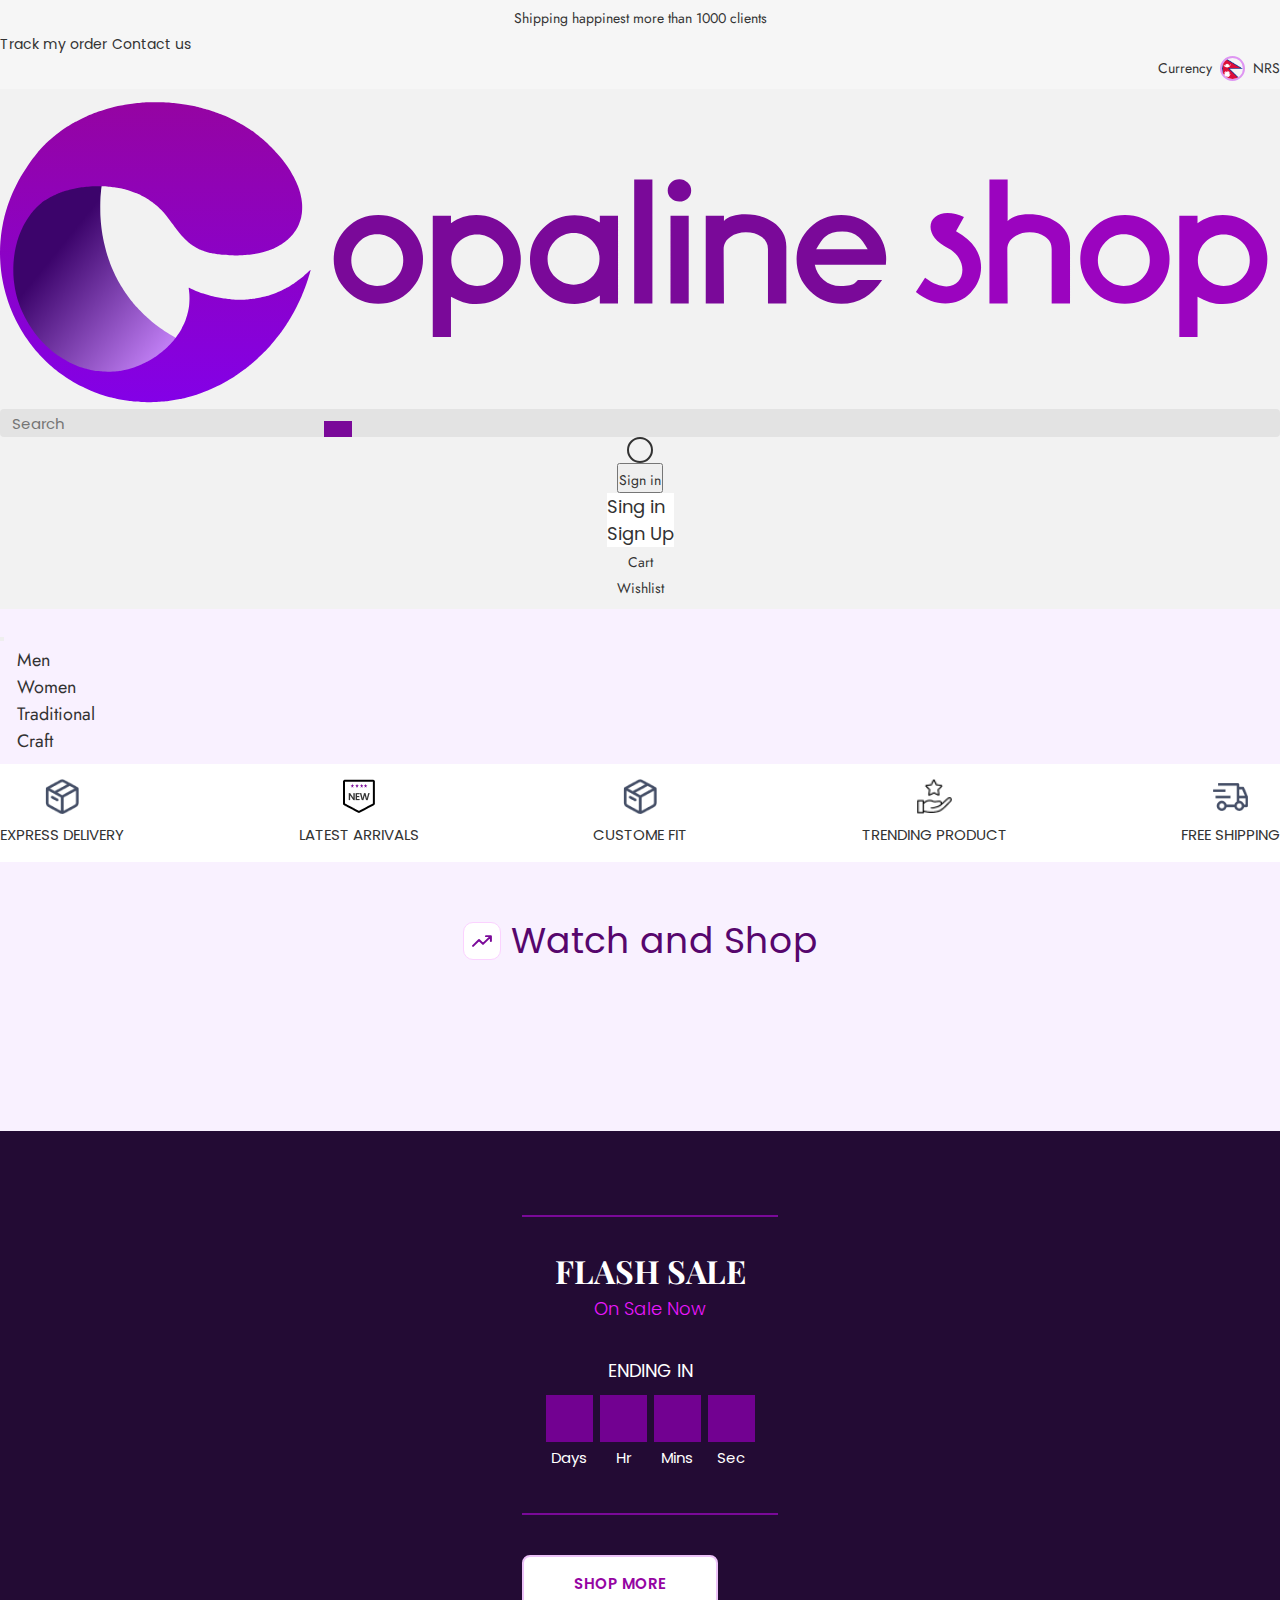
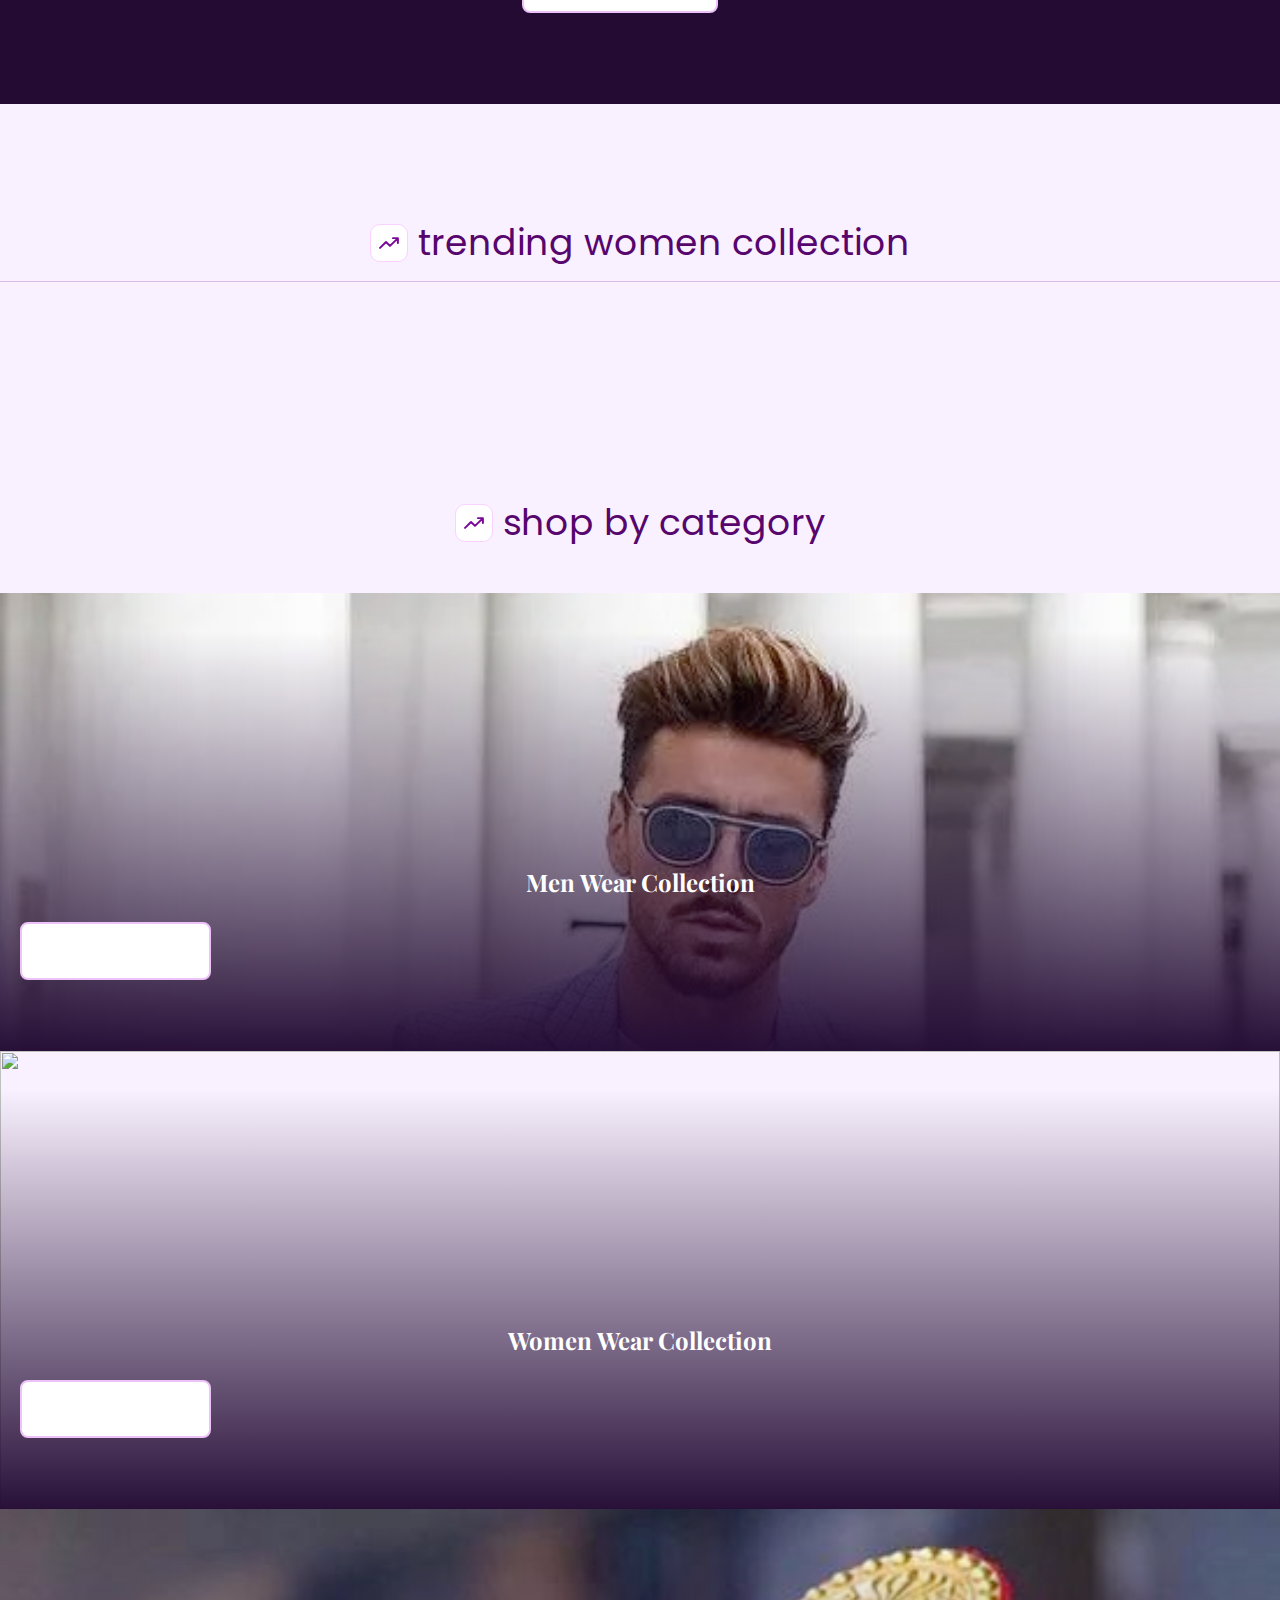
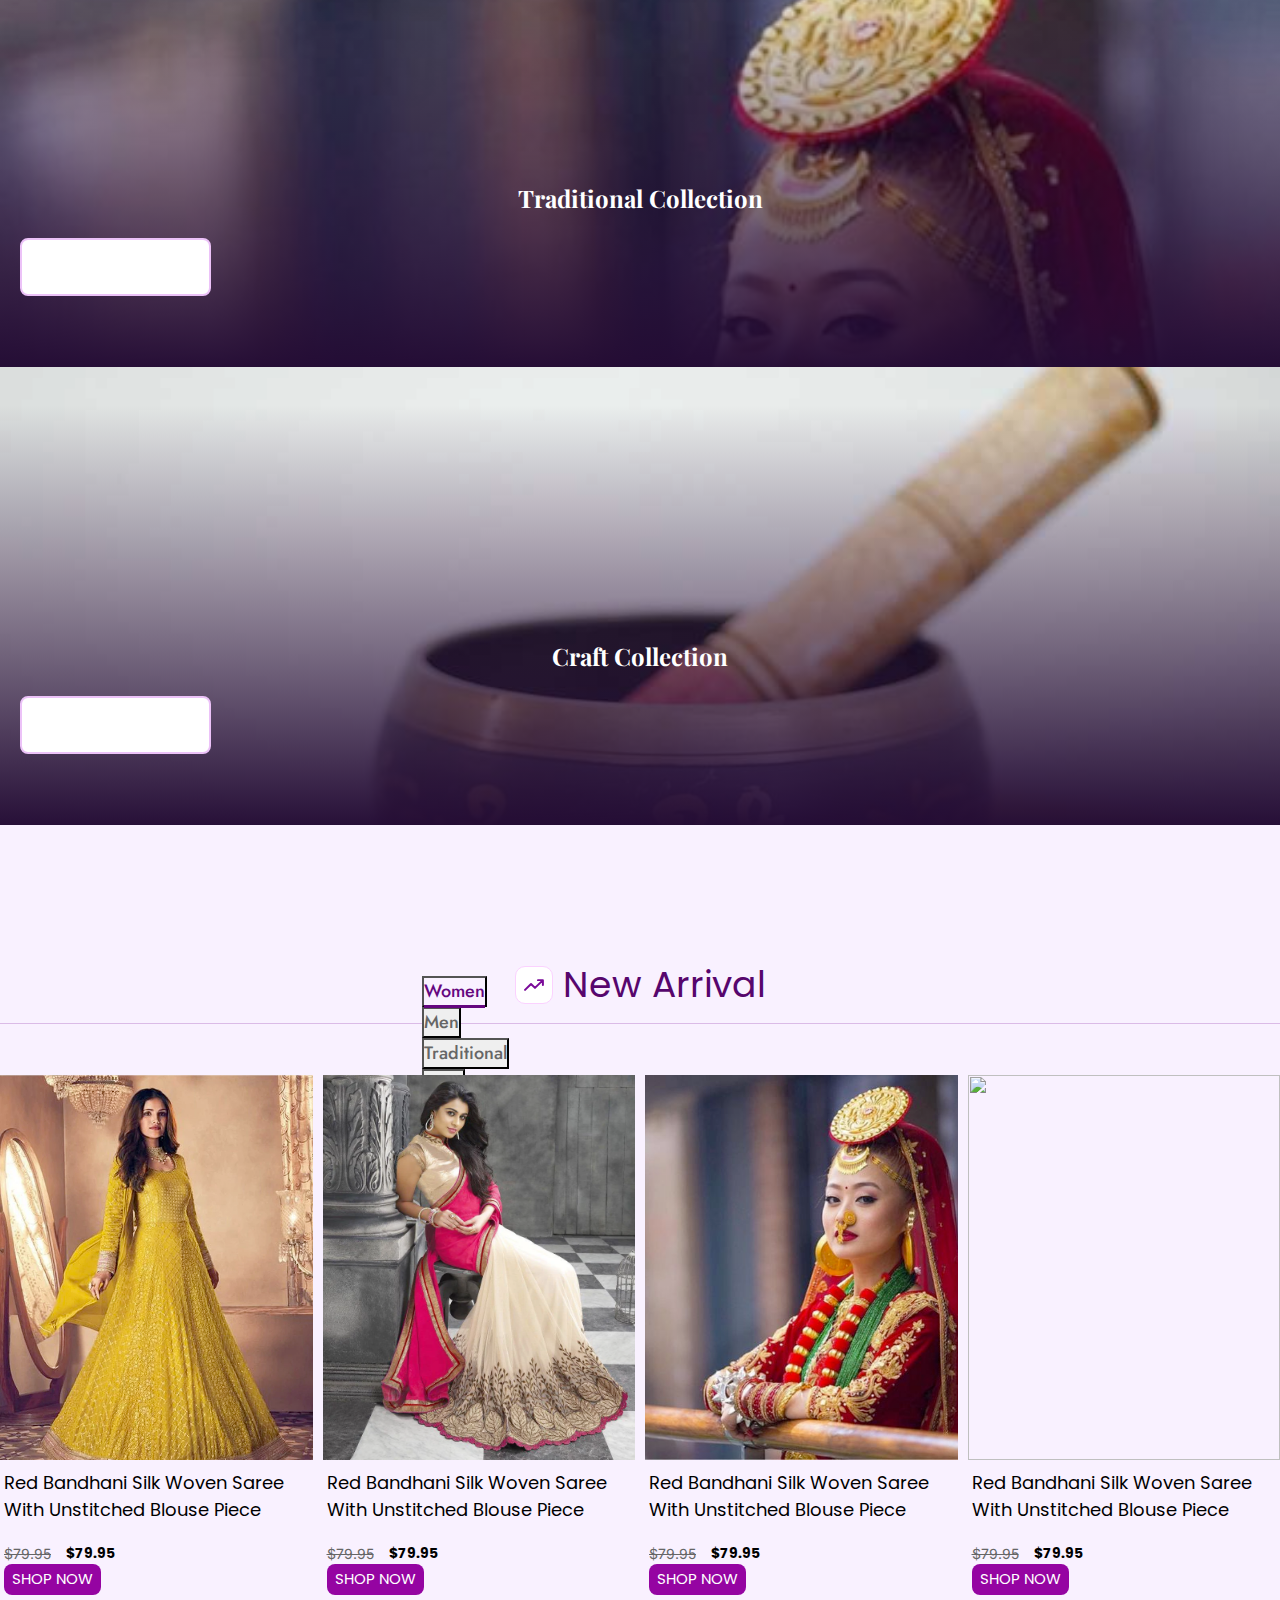
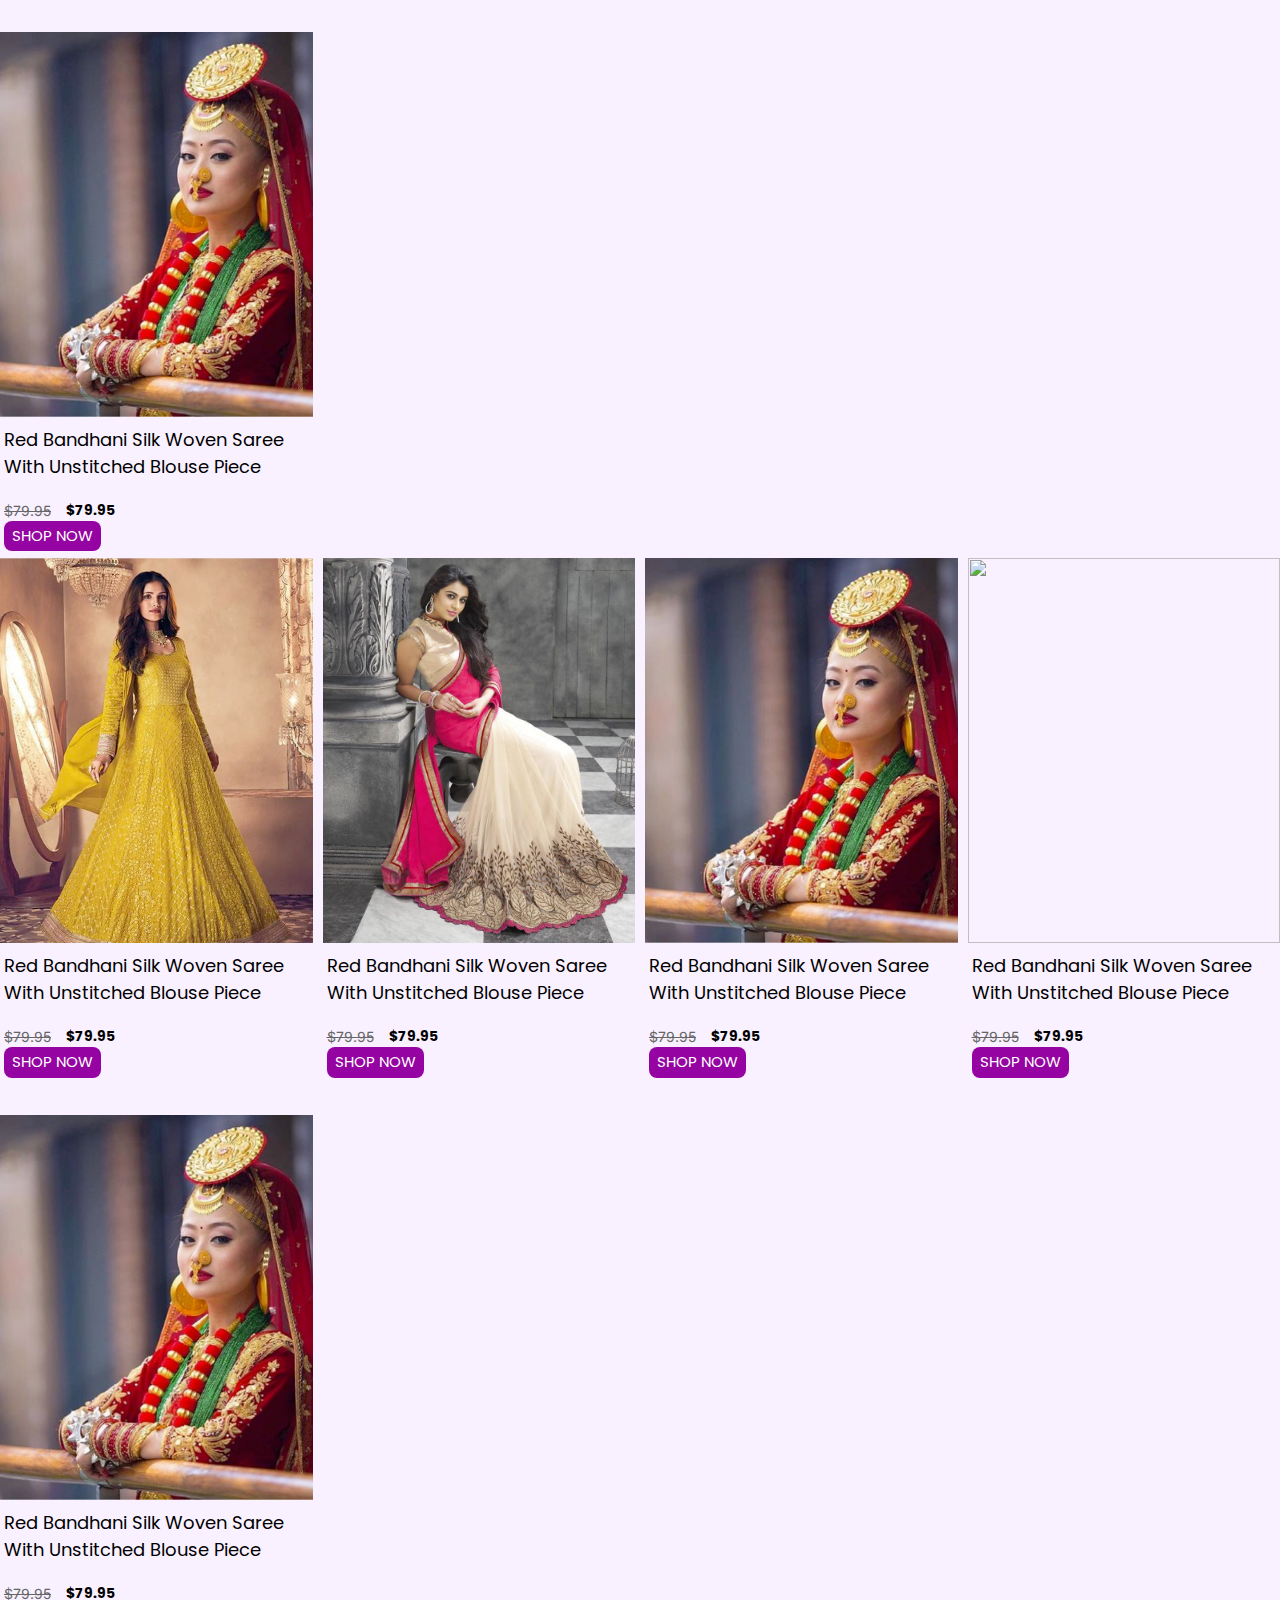
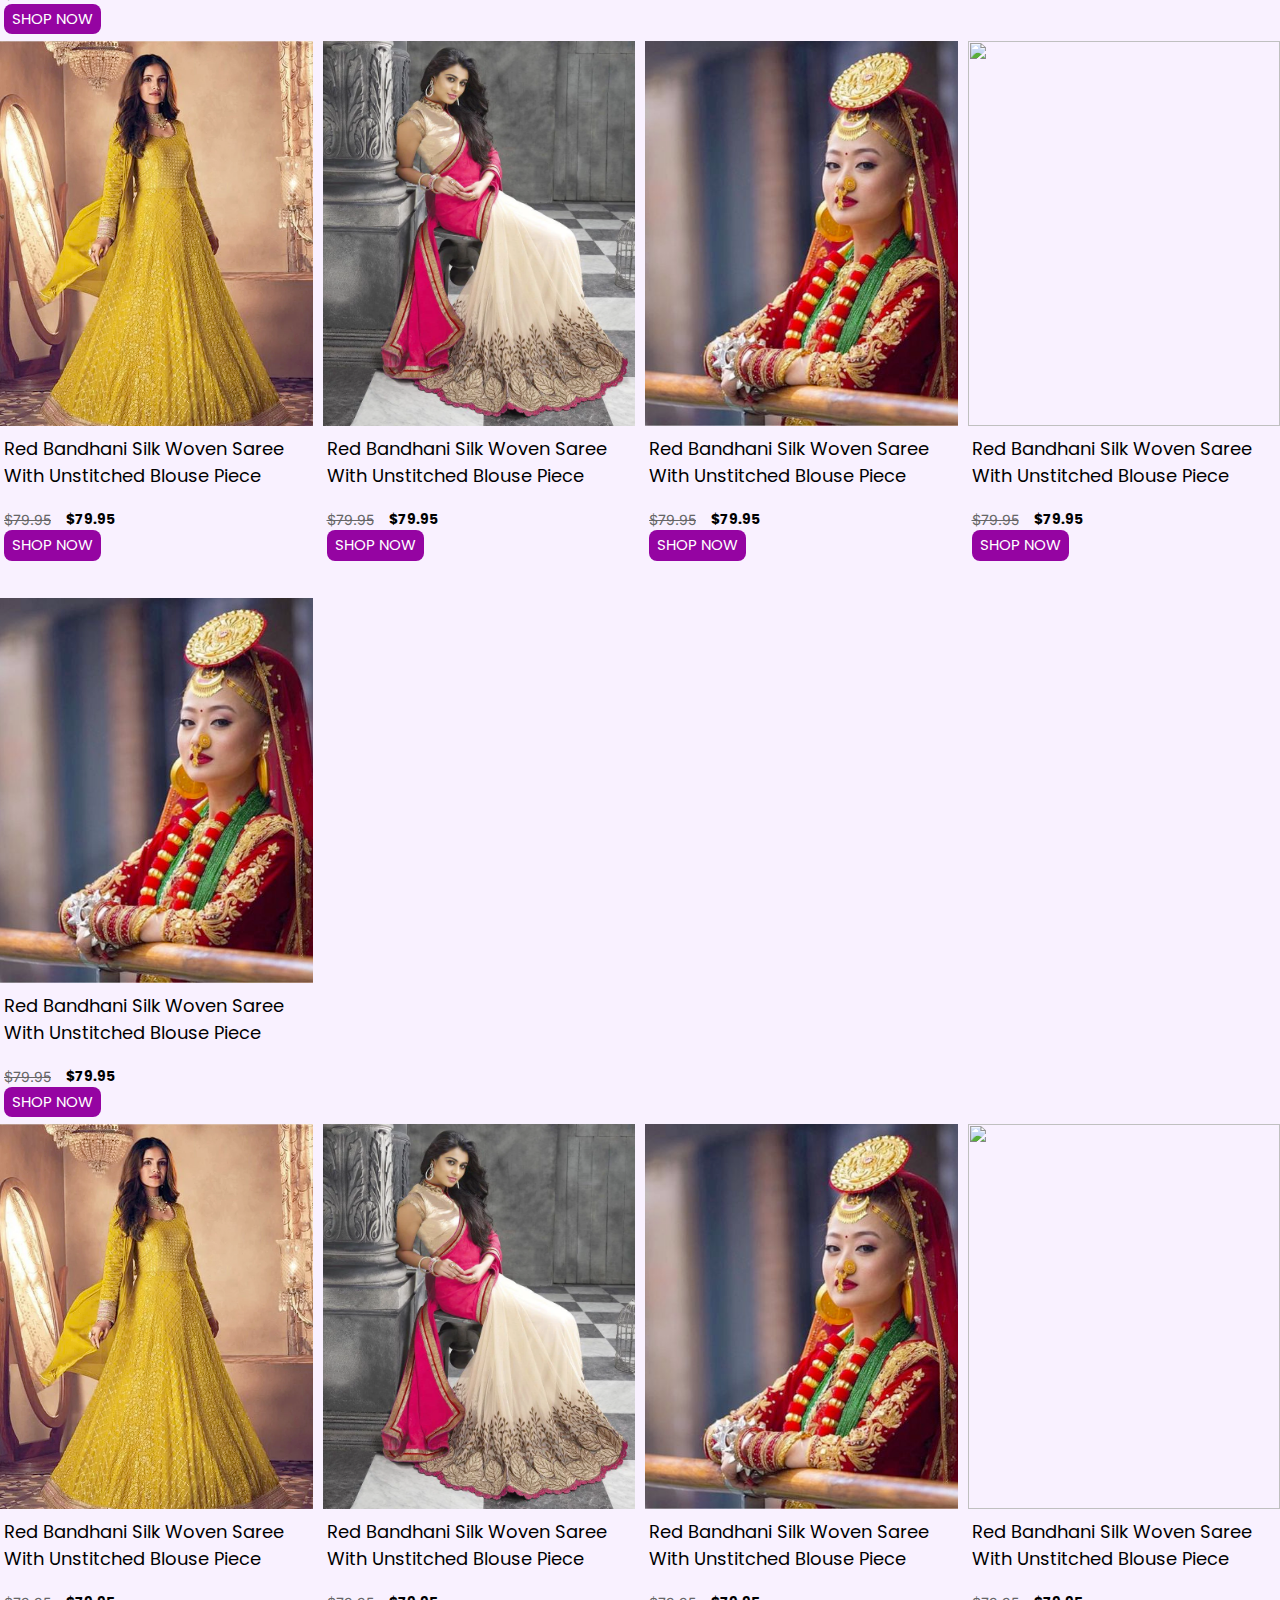
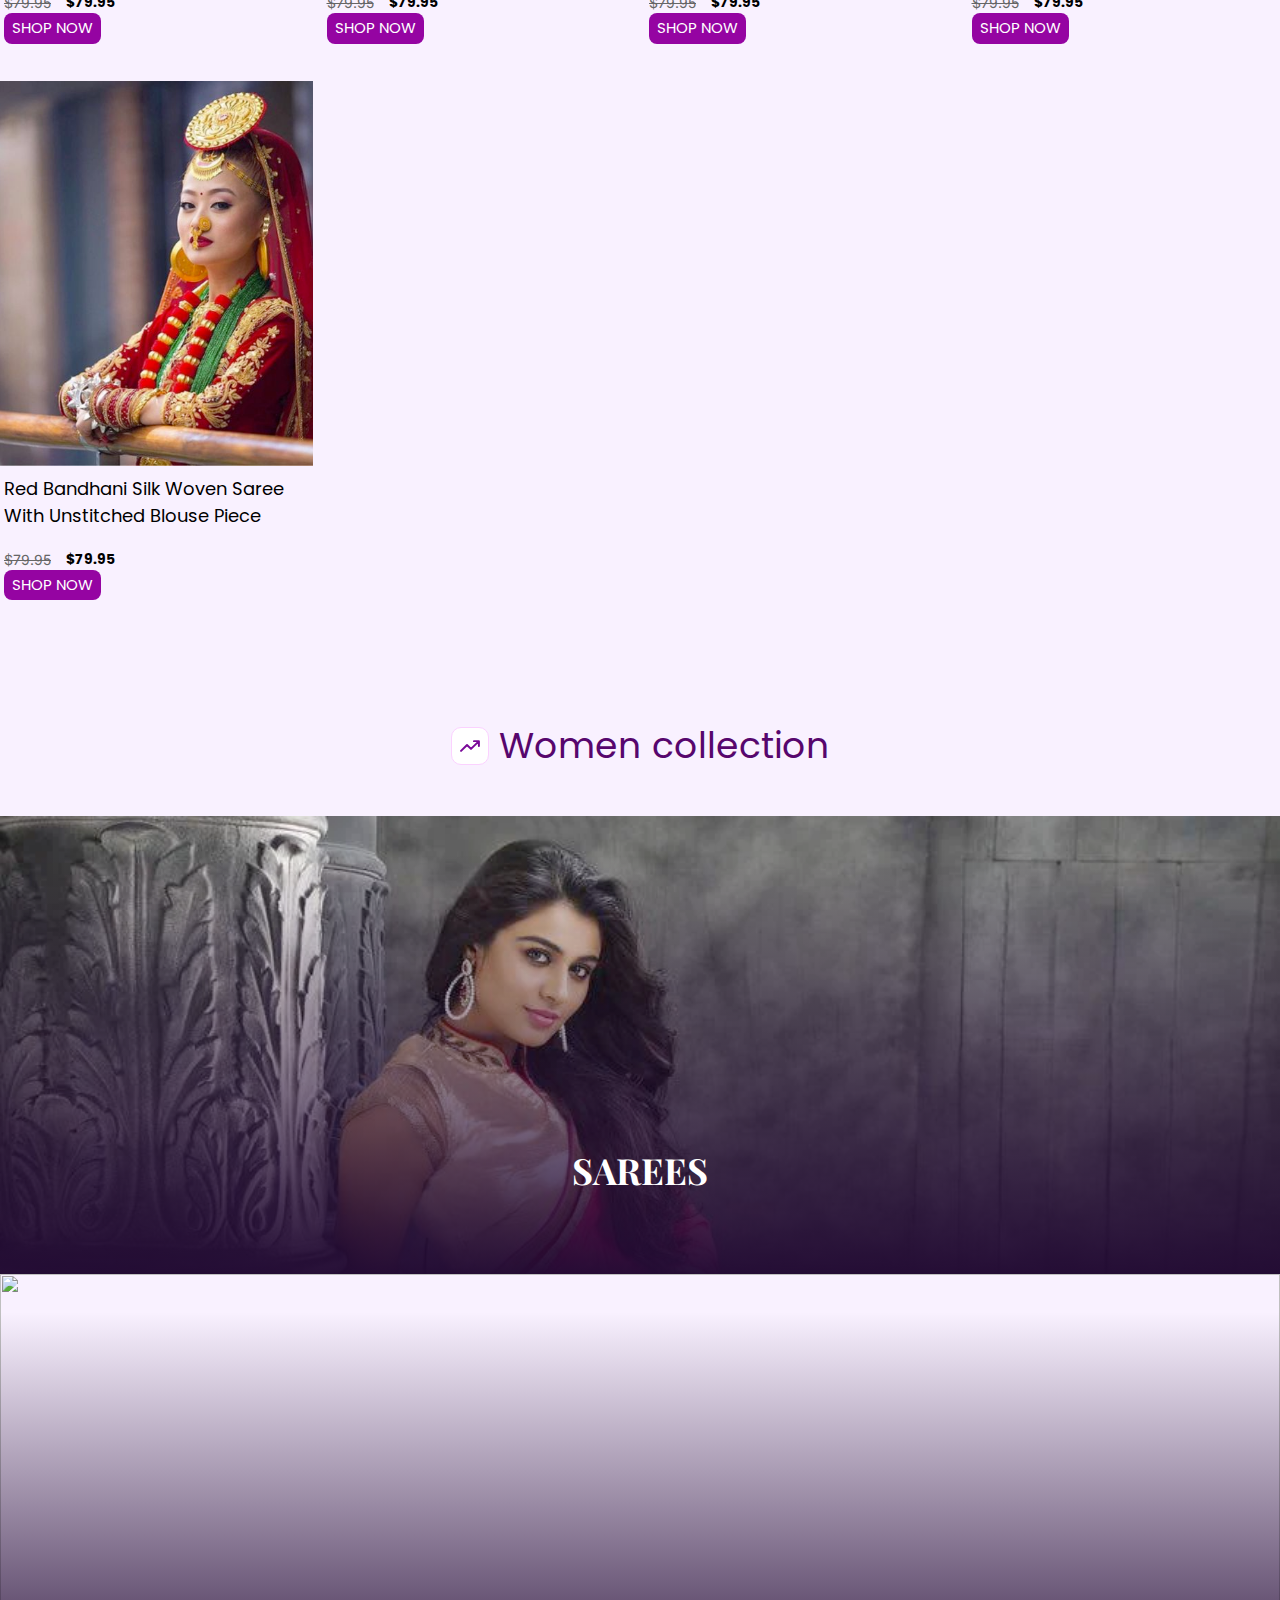
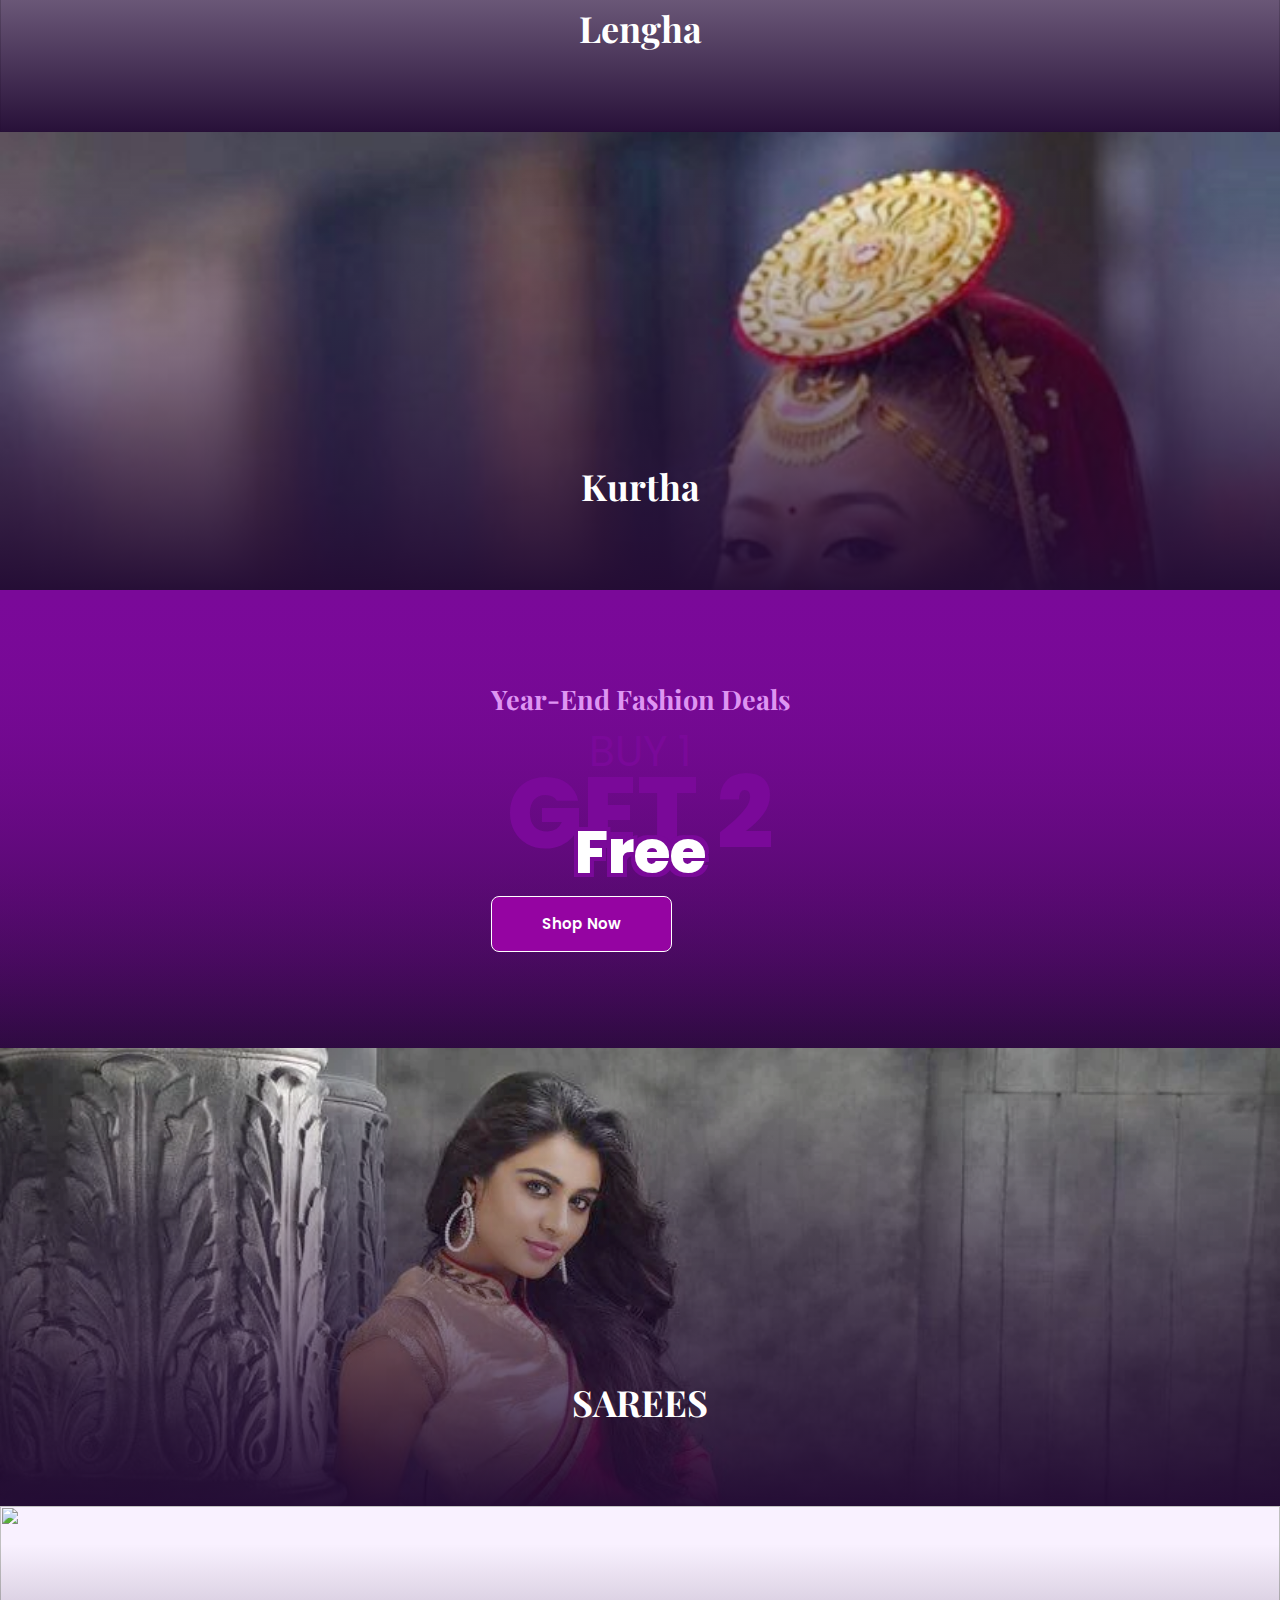
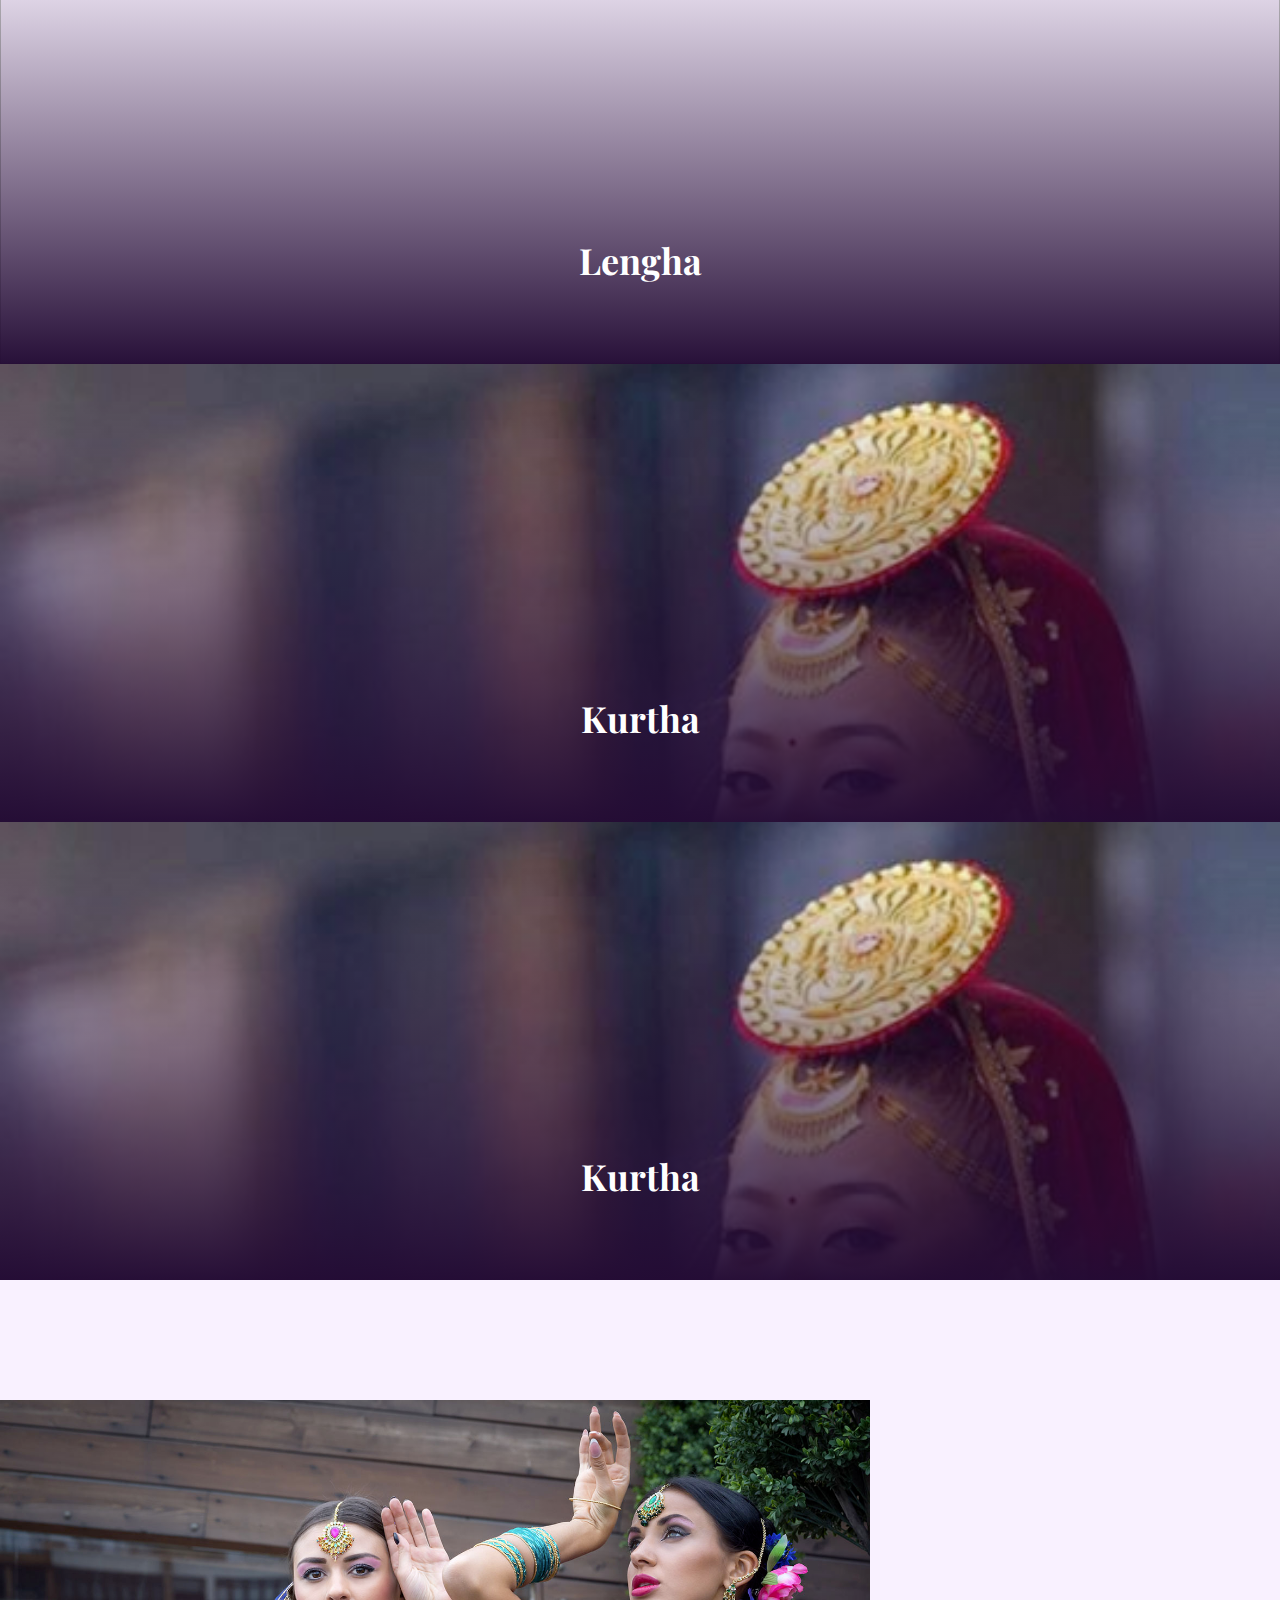
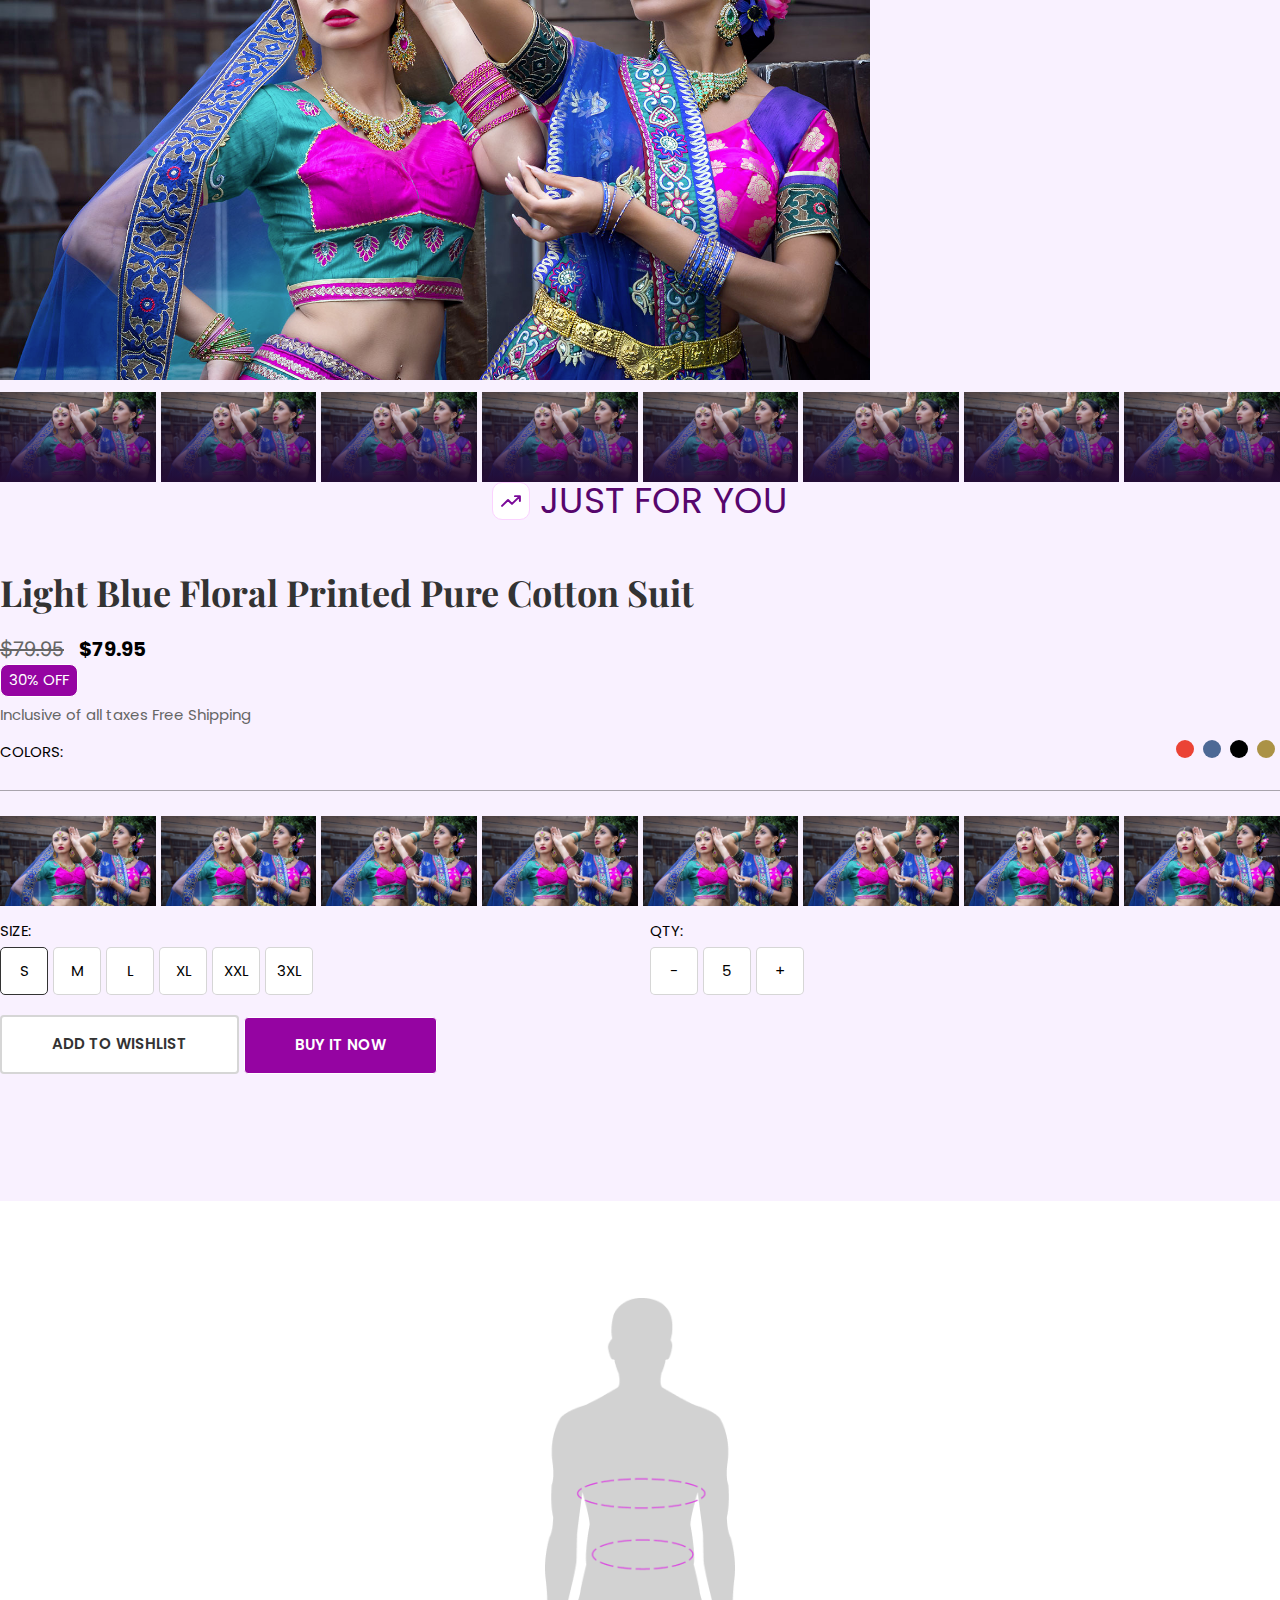
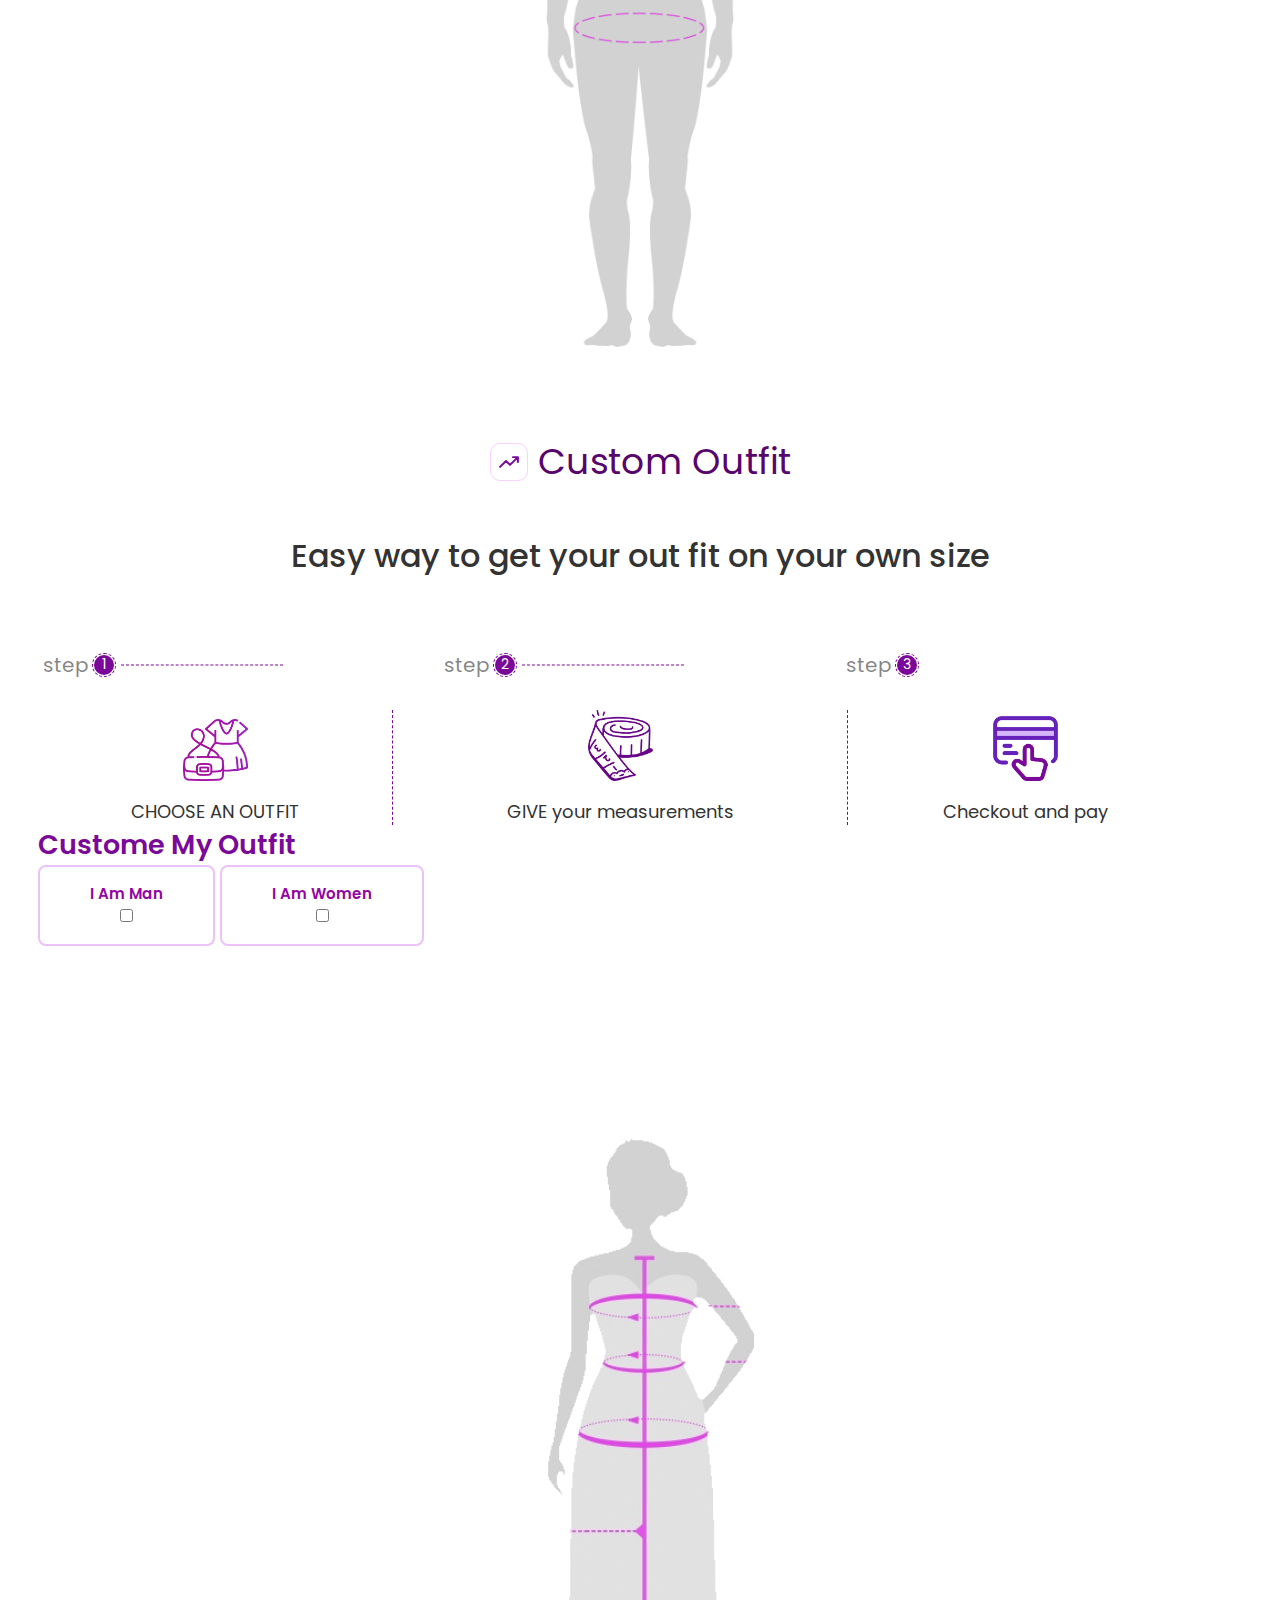
==== commit d31b9699: "changes" ====
--- a/index.html
+++ b/index.html
@@ -110,7 +110,7 @@
               </a>
             </div>
             <div class="item">
-              <a href="#">
+              <a href="product.html">
                 <div class="item-wrap">
                   <div class="icon">
                     <i class="fa-regular fa-heart"></i>
@@ -157,15 +157,15 @@
                         <div class="grid-item p-0">
                           <div class="dropdown-content-title">SHOP BY CATEGORY</div>
                           <ul class="nav-category">
-                            <li><a href="product.html" class="nav-link">Tops</a></li>
-                            <li><a href="product.html" class="nav-link"> Occasion</a></li>
-                            <li><a href="product.html" class="nav-link">Tops</a></li>
-                            <li><a href="product.html" class="nav-link"> Occasion</a></li>
-                            <li><a href="product.html" class="nav-link"> Occasion</a></li>
-                            <li><a href="product.html" class="nav-link">Tops</a></li>
-                            <li><a href="product.html" class="nav-link"> Occasion</a></li>
-                            <li><a href="product.html" class="nav-link"> Active wear</a></li>
-                            <li><a href="product.html" class="nav-link"> Active wear</a></li>
+                            <li><a href="product-details.html" class="nav-link">Tops</a></li>
+                            <li><a href="product-details.html" class="nav-link"> Occasion</a></li>
+                            <li><a href="product-details.html" class="nav-link">Tops</a></li>
+                            <li><a href="product-details.html" class="nav-link"> Occasion</a></li>
+                            <li><a href="product-details.html" class="nav-link"> Occasion</a></li>
+                            <li><a href="product-details.html" class="nav-link">Tops</a></li>
+                            <li><a href="product-details.html" class="nav-link"> Occasion</a></li>
+                            <li><a href="product-details.html" class="nav-link"> Active wear</a></li>
+                            <li><a href="product-details.html" class="nav-link"> Active wear</a></li>
                           </ul>
                         </div>
                         <div class="view-more-btn">
@@ -229,46 +229,46 @@
                             <div class="category-column">
                               <div class="dropdown-content-title">Wedding Wear</div>
                               <ul class="category-list">
-                                <li><a href="#" class="nav-link">Tops</a></li>
-                                <li><a href="#" class="nav-link"> Occasion</a></li>
-                                <li><a href="#" class="nav-link">Tops</a></li>
-                                <li><a href="#" class="nav-link"> Occasion</a></li>
+                                <li><a href="product-details.html" class="nav-link">Tops</a></li>
+                                <li><a href="product-details.html" class="nav-link"> Occasion</a></li>
+                                <li><a href="product-details.html" class="nav-link">Tops</a></li>
+                                <li><a href="product-details.html" class="nav-link"> Occasion</a></li>
                               </ul>
                             </div>
                             <div class="category-column">
                               <div class="dropdown-content-title">Wedding Wear</div>
                               <ul class="category-list">
-                                <li><a href="#" class="nav-link">Tops</a></li>
-                                <li><a href="#" class="nav-link"> Occasion</a></li>
-                                <li><a href="#" class="nav-link">Tops</a></li>
-                                <li><a href="#" class="nav-link"> Occasion</a></li>
+                                <li><a href="product-details2.html" class="nav-link">Tops</a></li>
+                                <li><a href="product-details2.html" class="nav-link"> Occasion</a></li>
+                                <li><a href="product-details2.html" class="nav-link">Tops</a></li>
+                                <li><a href="product-details2.html" class="nav-link"> Occasion</a></li>
                               </ul>
                             </div>
                             <div class="category-column">
                               <div class="dropdown-content-title">Wedding Wear</div>
                               <ul class="category-list">
-                                <li><a href="#" class="nav-link">Tops</a></li>
-                                <li><a href="#" class="nav-link"> Occasion</a></li>
-                                <li><a href="#" class="nav-link">Tops</a></li>
-                                <li><a href="#" class="nav-link"> Occasion</a></li>
+                                <li><a href="product-details.html" class="nav-link">Tops</a></li>
+                                <li><a href="product-details.html" class="nav-link"> Occasion</a></li>
+                                <li><a href="product-details.html" class="nav-link">Tops</a></li>
+                                <li><a href="product-details.html" class="nav-link"> Occasion</a></li>
                               </ul>
                             </div>
                             <div class="category-column">
                               <div class="dropdown-content-title">Wedding Wear</div>
                               <ul class="category-list">
-                                <li><a href="#" class="nav-link">Tops</a></li>
-                                <li><a href="#" class="nav-link"> Occasion</a></li>
-                                <li><a href="#" class="nav-link">Tops</a></li>
-                                <li><a href="#" class="nav-link"> Occasion</a></li>
+                                <li><a href="product-details2.html" class="nav-link">Tops</a></li>
+                                <li><a href="product-details2.html" class="nav-link"> Occasion</a></li>
+                                <li><a href="product-details2.html" class="nav-link">Tops</a></li>
+                                <li><a href="product-details2.html" class="nav-link"> Occasion</a></li>
                               </ul>
                             </div>
                             <div class="category-column">
                               <div class="dropdown-content-title">Wedding Wear</div>
                               <ul class="category-list">
-                                <li><a href="#" class="nav-link">Tops</a></li>
-                                <li><a href="#" class="nav-link"> Occasion</a></li>
-                                <li><a href="#" class="nav-link">Tops</a></li>
-                                <li><a href="#" class="nav-link"> Occasion</a></li>
+                                <li><a href="product-details.html" class="nav-link">Tops</a></li>
+                                <li><a href="product-details.html" class="nav-link"> Occasion</a></li>
+                                <li><a href="product-details.html" class="nav-link">Tops</a></li>
+                                <li><a href="product-details.html" class="nav-link"> Occasion</a></li>
                               </ul>
                             </div>
 
@@ -618,7 +618,7 @@
       </div>
       <div id="trendingSlider" class="owl-carousel owl-theme">
         <div class="slider-item">
-          <a href="">
+          <a href="product-details.html">
             <div class="trending-card">
               <div class="img-cover">
                 <img src="./assets/images/women-dress.gif" alt="">
@@ -637,7 +637,7 @@
           </a>
         </div>
         <div class="slider-item">
-          <a href="">
+          <a href="product-details2.html">
             <div class="trending-card">
               <div class="img-cover">
                 <img src="./assets/images/women-dress.gif" alt="">
@@ -656,7 +656,7 @@
           </a>
         </div>
         <div class="slider-item">
-          <a href="">
+          <a href="product-details.html">
             <div class="trending-card">
               <div class="img-cover">
                 <img src="./assets/images/women-dress.gif" alt="">
@@ -675,7 +675,7 @@
           </a>
         </div>
         <div class="slider-item">
-          <a href="">
+          <a href="product-details2.html">
             <div class="trending-card">
               <div class="img-cover">
                 <img src="./assets/images/women-dress.gif" alt="">
@@ -694,7 +694,7 @@
           </a>
         </div>
         <div class="slider-item">
-          <a href="">
+          <a href="product-details.html">
             <div class="trending-card">
               <div class="img-cover">
                 <img src="./assets/images/women-dress.gif" alt="">
@@ -713,7 +713,7 @@
           </a>
         </div>
         <div class="slider-item">
-          <a href="">
+          <a href="product-details2.html">
             <div class="trending-card">
               <div class="img-cover">
                 <img src="./assets/images/women-dress.gif" alt="">
@@ -732,7 +732,7 @@
           </a>
         </div>
         <div class="slider-item">
-          <a href="">
+          <a href="product-details.html">
             <div class="trending-card">
               <div class="img-cover">
                 <img src="./assets/images/women-dress.gif" alt="">
@@ -751,7 +751,7 @@
           </a>
         </div>
         <div class="slider-item">
-          <a href="">
+          <a href="product-details2.html">
             <div class="trending-card">
               <div class="img-cover">
                 <img src="./assets/images/women-dress.gif" alt="">
@@ -787,8 +787,9 @@
                   </div>
                 </div>
                 <div class="content">
-                  <a href="#">
-                    <h4 class="title">Red Bandhani Silk Woven Saree With Unstitched Blouse Piece</h4>
+                  <a href="product-details.html">
+                                  <a href="product-details.html"><h4 class="title">Red Bandhani Silk Woven Saree With Unstitched Blouse Piece</h4></a>
+
                   </a>
                   <div class="price-bar d-flex align-items-center justify-content-between">
                     <div class="shop-btn">
@@ -811,8 +812,9 @@
                   </div>
                 </div>
                 <div class="content">
-                  <a href="#">
-                    <h4 class="title">Red Bandhani Silk Woven Saree With Unstitched Blouse Piece</h4>
+                  <a href="product-details2.html">
+                                  <a href="product-details.html"><h4 class="title">Red Bandhani Silk Woven Saree With Unstitched Blouse Piece</h4></a>
+
                   </a>
                   <div class="price-bar d-flex align-items-center justify-content-between">
                     <div class="shop-btn">
@@ -835,8 +837,9 @@
                   </div>
                 </div>
                 <div class="content">
-                  <a href="#">
-                    <h4 class="title">Red Bandhani Silk Woven Saree With Unstitched Blouse Piece</h4>
+                  <a href="product-details.html">
+                                  <a href="product-details.html"><h4 class="title">Red Bandhani Silk Woven Saree With Unstitched Blouse Piece</h4></a>
+
                   </a>
                   <div class="price-bar d-flex align-items-center justify-content-between">
                     <div class="shop-btn">
@@ -897,8 +900,9 @@
                   </div>
                 </div>
                 <div class="content">
-                  <a href="#">
-                    <h4 class="title">Red Bandhani Silk Woven Saree With Unstitched Blouse Piece</h4>
+                  <a href="product-details.html">
+                                  <a href="product-details.html"><h4 class="title">Red Bandhani Silk Woven Saree With Unstitched Blouse Piece</h4></a>
+
                   </a>
                   <div class="price-bar d-flex align-items-center justify-content-between">
                     <div class="shop-btn">
@@ -921,8 +925,9 @@
                   </div>
                 </div>
                 <div class="content">
-                  <a href="#">
-                    <h4 class="title">Red Bandhani Silk Woven Saree With Unstitched Blouse Piece</h4>
+                  <a href="product-details2.html">
+                                  <a href="product-details.html"><h4 class="title">Red Bandhani Silk Woven Saree With Unstitched Blouse Piece</h4></a>
+
                   </a>
                   <div class="price-bar d-flex align-items-center justify-content-between">
                     <div class="shop-btn">
@@ -945,8 +950,9 @@
                   </div>
                 </div>
                 <div class="content">
-                  <a href="#">
-                    <h4 class="title">Red Bandhani Silk Woven Saree With Unstitched Blouse Piece</h4>
+                  <a href="product-details.html">
+                                  <a href="product-details.html"><h4 class="title">Red Bandhani Silk Woven Saree With Unstitched Blouse Piece</h4></a>
+
                   </a>
                   <div class="price-bar d-flex align-items-center justify-content-between">
                     <div class="shop-btn">
@@ -1003,14 +1009,15 @@
               </div>
             </div>
             <div class="content">
-              <h4 class="title">Red Bandhani Silk Woven Saree With Unstitched Blouse Piece</h4>
+                            <a href="product-details.html"><h4 class="title">Red Bandhani Silk Woven Saree With Unstitched Blouse Piece</h4></a>
+
               <div class="price-bar d-flex align-items-center justify-content-between">
                 <div class="price">
                   <div class="original">$79.95</div>
                   <div class="sell">$79.95</div>
                 </div>
                 <div class="shop-btn">
-                  <a href="#" class="btn btn-primary-sm">SHOP NOW</a>
+                  <a href="checkout.html" class="btn btn-primary-sm">SHOP NOW</a>
                 </div>
               </div>
               <div class="dress-colors">
@@ -1052,14 +1059,15 @@
               </div>
             </div>
             <div class="content">
-              <h4 class="title">Red Bandhani Silk Woven Saree With Unstitched Blouse Piece</h4>
+                 <a href="product-details.html"><h4 class="title">Red Bandhani Silk Woven Saree With Unstitched Blouse Piece</h4></a>
+
               <div class="price-bar d-flex align-items-center justify-content-between">
                 <div class="price">
                   <div class="original">$79.95</div>
                   <div class="sell">$79.95</div>
                 </div>
                 <div class="shop-btn">
-                  <a href="#" class="btn btn-primary-sm">SHOP NOW</a>
+                  <a href="checkout.html" class="btn btn-primary-sm">SHOP NOW</a>
                 </div>
               </div>
               <div class="dress-colors">
@@ -1101,14 +1109,16 @@
               </div>
             </div>
             <div class="content">
-              <h4 class="title">Red Bandhani Silk Woven Saree With Unstitched Blouse Piece</h4>
+                    <a href="product-details.html"><h4 class="title">Red Bandhani Silk Woven Saree With Unstitched Blouse Piece</h4></a>
+
+
               <div class="price-bar d-flex align-items-center justify-content-between">
                 <div class="price">
                   <div class="original">$79.95</div>
                   <div class="sell">$79.95</div>
                 </div>
                 <div class="shop-btn">
-                  <a href="#" class="btn btn-primary-sm">SHOP NOW</a>
+                  <a href="checkout.html" class="btn btn-primary-sm">SHOP NOW</a>
                 </div>
               </div>
               <div class="dress-colors">
@@ -1150,14 +1160,16 @@
               </div>
             </div>
             <div class="content">
-              <h4 class="title">Red Bandhani Silk Woven Saree With Unstitched Blouse Piece</h4>
+                       <a href="product-details.html"><h4 class="title">Red Bandhani Silk Woven Saree With Unstitched Blouse Piece</h4></a>
+
+
               <div class="price-bar d-flex align-items-center justify-content-between">
                 <div class="price">
                   <div class="original">$79.95</div>
                   <div class="sell">$79.95</div>
                 </div>
                 <div class="shop-btn">
-                  <a href="#" class="btn btn-primary-sm">SHOP NOW</a>
+                  <a href="checkout.html" class="btn btn-primary-sm">SHOP NOW</a>
                 </div>
               </div>
               <div class="dress-colors">
@@ -1199,14 +1211,15 @@
               </div>
             </div>
             <div class="content">
-              <h4 class="title">Red Bandhani Silk Woven Saree With Unstitched Blouse Piece</h4>
+                            <a href="product-details.html"><h4 class="title">Red Bandhani Silk Woven Saree With Unstitched Blouse Piece</h4></a>
+
               <div class="price-bar d-flex align-items-center justify-content-between">
                 <div class="price">
                   <div class="original">$79.95</div>
                   <div class="sell">$79.95</div>
                 </div>
                 <div class="shop-btn">
-                  <a href="#" class="btn btn-primary-sm">SHOP NOW</a>
+                  <a href="checkout.html" class="btn btn-primary-sm">SHOP NOW</a>
                 </div>
               </div>
               <div class="dress-colors">
@@ -1248,14 +1261,15 @@
               </div>
             </div>
             <div class="content">
-              <h4 class="title">Red Bandhani Silk Woven Saree With Unstitched Blouse Piece</h4>
+                            <a href="product-details.html"><h4 class="title">Red Bandhani Silk Woven Saree With Unstitched Blouse Piece</h4></a>
+
               <div class="price-bar d-flex align-items-center justify-content-between">
                 <div class="price">
                   <div class="original">$79.95</div>
                   <div class="sell">$79.95</div>
                 </div>
                 <div class="shop-btn">
-                  <a href="#" class="btn btn-primary-sm">SHOP NOW</a>
+                  <a href="checkout.html" class="btn btn-primary-sm">SHOP NOW</a>
                 </div>
               </div>
               <div class="dress-colors">
@@ -1297,14 +1311,15 @@
               </div>
             </div>
             <div class="content">
-              <h4 class="title">Red Bandhani Silk Woven Saree With Unstitched Blouse Piece</h4>
+                            <a href="product-details.html"><h4 class="title">Red Bandhani Silk Woven Saree With Unstitched Blouse Piece</h4></a>
+
               <div class="price-bar d-flex align-items-center justify-content-between">
                 <div class="price">
                   <div class="original">$79.95</div>
                   <div class="sell">$79.95</div>
                 </div>
                 <div class="shop-btn">
-                  <a href="#" class="btn btn-primary-sm">SHOP NOW</a>
+                  <a href="checkout.html" class="btn btn-primary-sm">SHOP NOW</a>
                 </div>
               </div>
               <div class="dress-colors">
@@ -1346,14 +1361,15 @@
               </div>
             </div>
             <div class="content">
-              <h4 class="title">Red Bandhani Silk Woven Saree With Unstitched Blouse Piece</h4>
+                            <a href="product-details.html"><h4 class="title">Red Bandhani Silk Woven Saree With Unstitched Blouse Piece</h4></a>
+
               <div class="price-bar d-flex align-items-center justify-content-between">
                 <div class="price">
                   <div class="original">$79.95</div>
                   <div class="sell">$79.95</div>
                 </div>
                 <div class="shop-btn">
-                  <a href="#" class="btn btn-primary-sm">SHOP NOW</a>
+                  <a href="checkout.html" class="btn btn-primary-sm">SHOP NOW</a>
                 </div>
               </div>
               <div class="dress-colors">
@@ -1395,14 +1411,15 @@
               </div>
             </div>
             <div class="content">
-              <h4 class="title">Red Bandhani Silk Woven Saree With Unstitched Blouse Piece</h4>
+                            <a href="product-details.html"><h4 class="title">Red Bandhani Silk Woven Saree With Unstitched Blouse Piece</h4></a>
+
               <div class="price-bar d-flex align-items-center justify-content-between">
                 <div class="price">
                   <div class="original">$79.95</div>
                   <div class="sell">$79.95</div>
                 </div>
                 <div class="shop-btn">
-                  <a href="#" class="btn btn-primary-sm">SHOP NOW</a>
+                  <a href="checkout.html" class="btn btn-primary-sm">SHOP NOW</a>
                 </div>
               </div>
               <div class="dress-colors">
@@ -1444,14 +1461,15 @@
               </div>
             </div>
             <div class="content">
-              <h4 class="title">Red Bandhani Silk Woven Saree With Unstitched Blouse Piece</h4>
+                            <a href="product-details.html"><h4 class="title">Red Bandhani Silk Woven Saree With Unstitched Blouse Piece</h4></a>
+
               <div class="price-bar d-flex align-items-center justify-content-between">
                 <div class="price">
                   <div class="original">$79.95</div>
                   <div class="sell">$79.95</div>
                 </div>
                 <div class="shop-btn">
-                  <a href="#" class="btn btn-primary-sm">SHOP NOW</a>
+                  <a href="checkout.html" class="btn btn-primary-sm">SHOP NOW</a>
                 </div>
               </div>
               <div class="dress-colors">
@@ -1493,14 +1511,15 @@
               </div>
             </div>
             <div class="content">
-              <h4 class="title">Red Bandhani Silk Woven Saree With Unstitched Blouse Piece</h4>
+                            <a href="product-details.html"><h4 class="title">Red Bandhani Silk Woven Saree With Unstitched Blouse Piece</h4></a>
+
               <div class="price-bar d-flex align-items-center justify-content-between">
                 <div class="price">
                   <div class="original">$79.95</div>
                   <div class="sell">$79.95</div>
                 </div>
                 <div class="shop-btn">
-                  <a href="#" class="btn btn-primary-sm">SHOP NOW</a>
+                  <a href="checkout.html" class="btn btn-primary-sm">SHOP NOW</a>
                 </div>
               </div>
               <div class="dress-colors">
@@ -1542,14 +1561,15 @@
               </div>
             </div>
             <div class="content">
-              <h4 class="title">Red Bandhani Silk Woven Saree With Unstitched Blouse Piece</h4>
+                            <a href="product-details.html"><h4 class="title">Red Bandhani Silk Woven Saree With Unstitched Blouse Piece</h4></a>
+
               <div class="price-bar d-flex align-items-center justify-content-between">
                 <div class="price">
                   <div class="original">$79.95</div>
                   <div class="sell">$79.95</div>
                 </div>
                 <div class="shop-btn">
-                  <a href="#" class="btn btn-primary-sm">SHOP NOW</a>
+                  <a href="checkout.html" class="btn btn-primary-sm">SHOP NOW</a>
                 </div>
               </div>
               <div class="dress-colors">
@@ -1585,7 +1605,9 @@
             <div class="card-content">
               <h3 class="title">Men Wear Collection</h3>
               <div class="d-flex align-items-center justify-content-center">
-                <a href="" class="btn btn-secondary">SHOP NOW</a>
+                                           <a href="checkout.html" class="btn btn-secondary">SHOP NOW</a>
+
+
               </div>
             </div>
           </div>
@@ -1598,7 +1620,7 @@
             <div class="card-content">
               <h3 class="title">Women Wear Collection</h3>
               <div class="d-flex align-items-center justify-content-center">
-                <a href="" class="btn btn-secondary">SHOP NOW</a>
+                <a href="checkout.html" class="btn btn-secondary">SHOP NOW</a>
               </div>
             </div>
           </div>
@@ -1611,7 +1633,9 @@
             <div class="card-content">
               <h3 class="title">Traditional Collection</h3>
               <div class="d-flex align-items-center justify-content-center">
-                <a href="" class="btn btn-secondary">SHOP NOW</a>
+                                           <a href="checkout.html" class="btn btn-secondary">SHOP NOW</a>
+
+
               </div>
             </div>
           </div>
@@ -1624,7 +1648,9 @@
             <div class="card-content">
               <h3 class="title">Craft Collection</h3>
               <div class="d-flex align-items-center justify-content-center">
-                <a href="" class="btn btn-secondary">SHOP NOW</a>
+                                           <a href="checkout.html" class="btn btn-secondary">SHOP NOW</a>
+
+
               </div>
             </div>
           </div>
@@ -1681,14 +1707,15 @@
                   </div>
                 </div>
                 <div class="content">
-                  <h4 class="title">Red Bandhani Silk Woven Saree With Unstitched Blouse Piece</h4>
+                                <a href="product-details.html"><h4 class="title">Red Bandhani Silk Woven Saree With Unstitched Blouse Piece</h4></a>
+
                   <div class="price-bar d-flex align-items-center justify-content-between">
                     <div class="price">
                       <div class="original">$79.95</div>
                       <div class="sell">$79.95</div>
                     </div>
                     <div class="shop-btn">
-                      <a href="#" class="btn btn-primary-sm">SHOP NOW</a>
+                      <a href="checkout.html" class="btn btn-primary-sm">SHOP NOW</a>
                     </div>
                   </div>
                 </div>
@@ -1709,14 +1736,15 @@
                   </div>
                 </div>
                 <div class="content">
-                  <h4 class="title">Red Bandhani Silk Woven Saree With Unstitched Blouse Piece</h4>
+                                <a href="product-details.html"><h4 class="title">Red Bandhani Silk Woven Saree With Unstitched Blouse Piece</h4></a>
+
                   <div class="price-bar d-flex align-items-center justify-content-between">
                     <div class="price">
                       <div class="original">$79.95</div>
                       <div class="sell">$79.95</div>
                     </div>
                     <div class="shop-btn">
-                      <a href="#" class="btn btn-primary-sm">SHOP NOW</a>
+                      <a href="checkout.html" class="btn btn-primary-sm">SHOP NOW</a>
                     </div>
                   </div>
                 </div>
@@ -1737,14 +1765,15 @@
                   </div>
                 </div>
                 <div class="content">
-                  <h4 class="title">Red Bandhani Silk Woven Saree With Unstitched Blouse Piece</h4>
+                                <a href="product-details.html"><h4 class="title">Red Bandhani Silk Woven Saree With Unstitched Blouse Piece</h4></a>
+
                   <div class="price-bar d-flex align-items-center justify-content-between">
                     <div class="price">
                       <div class="original">$79.95</div>
                       <div class="sell">$79.95</div>
                     </div>
                     <div class="shop-btn">
-                      <a href="#" class="btn btn-primary-sm">SHOP NOW</a>
+                      <a href="checkout.html" class="btn btn-primary-sm">SHOP NOW</a>
                     </div>
                   </div>
                 </div>
@@ -1765,14 +1794,15 @@
                   </div>
                 </div>
                 <div class="content">
-                  <h4 class="title">Red Bandhani Silk Woven Saree With Unstitched Blouse Piece</h4>
+                                <a href="product-details.html"><h4 class="title">Red Bandhani Silk Woven Saree With Unstitched Blouse Piece</h4></a>
+
                   <div class="price-bar d-flex align-items-center justify-content-between">
                     <div class="price">
                       <div class="original">$79.95</div>
                       <div class="sell">$79.95</div>
                     </div>
                     <div class="shop-btn">
-                      <a href="#" class="btn btn-primary-sm">SHOP NOW</a>
+                      <a href="checkout.html" class="btn btn-primary-sm">SHOP NOW</a>
                     </div>
                   </div>
                 </div>
@@ -1793,14 +1823,15 @@
                   </div>
                 </div>
                 <div class="content">
-                  <h4 class="title">Red Bandhani Silk Woven Saree With Unstitched Blouse Piece</h4>
+                                <a href="product-details.html"><h4 class="title">Red Bandhani Silk Woven Saree With Unstitched Blouse Piece</h4></a>
+
                   <div class="price-bar d-flex align-items-center justify-content-between">
                     <div class="price">
                       <div class="original">$79.95</div>
                       <div class="sell">$79.95</div>
                     </div>
                     <div class="shop-btn">
-                      <a href="#" class="btn btn-primary-sm">SHOP NOW</a>
+                      <a href="checkout.html" class="btn btn-primary-sm">SHOP NOW</a>
                     </div>
                   </div>
                 </div>
@@ -1830,14 +1861,15 @@
                   </div>
                 </div>
                 <div class="content">
-                  <h4 class="title">Red Bandhani Silk Woven Saree With Unstitched Blouse Piece</h4>
+                                <a href="product-details.html"><h4 class="title">Red Bandhani Silk Woven Saree With Unstitched Blouse Piece</h4></a>
+
                   <div class="price-bar d-flex align-items-center justify-content-between">
                     <div class="price">
                       <div class="original">$79.95</div>
                       <div class="sell">$79.95</div>
                     </div>
                     <div class="shop-btn">
-                      <a href="#" class="btn btn-primary-sm">SHOP NOW</a>
+                      <a href="checkout.html" class="btn btn-primary-sm">SHOP NOW</a>
                     </div>
                   </div>
                 </div>
@@ -1858,14 +1890,15 @@
                   </div>
                 </div>
                 <div class="content">
-                  <h4 class="title">Red Bandhani Silk Woven Saree With Unstitched Blouse Piece</h4>
+                                <a href="product-details.html"><h4 class="title">Red Bandhani Silk Woven Saree With Unstitched Blouse Piece</h4></a>
+
                   <div class="price-bar d-flex align-items-center justify-content-between">
                     <div class="price">
                       <div class="original">$79.95</div>
                       <div class="sell">$79.95</div>
                     </div>
                     <div class="shop-btn">
-                      <a href="#" class="btn btn-primary-sm">SHOP NOW</a>
+                      <a href="checkout.html" class="btn btn-primary-sm">SHOP NOW</a>
                     </div>
                   </div>
                 </div>
@@ -1886,14 +1919,15 @@
                   </div>
                 </div>
                 <div class="content">
-                  <h4 class="title">Red Bandhani Silk Woven Saree With Unstitched Blouse Piece</h4>
+                                <a href="product-details.html"><h4 class="title">Red Bandhani Silk Woven Saree With Unstitched Blouse Piece</h4></a>
+
                   <div class="price-bar d-flex align-items-center justify-content-between">
                     <div class="price">
                       <div class="original">$79.95</div>
                       <div class="sell">$79.95</div>
                     </div>
                     <div class="shop-btn">
-                      <a href="#" class="btn btn-primary-sm">SHOP NOW</a>
+                      <a href="checkout.html" class="btn btn-primary-sm">SHOP NOW</a>
                     </div>
                   </div>
                 </div>
@@ -1914,14 +1948,15 @@
                   </div>
                 </div>
                 <div class="content">
-                  <h4 class="title">Red Bandhani Silk Woven Saree With Unstitched Blouse Piece</h4>
+                                <a href="product-details.html"><h4 class="title">Red Bandhani Silk Woven Saree With Unstitched Blouse Piece</h4></a>
+
                   <div class="price-bar d-flex align-items-center justify-content-between">
                     <div class="price">
                       <div class="original">$79.95</div>
                       <div class="sell">$79.95</div>
                     </div>
                     <div class="shop-btn">
-                      <a href="#" class="btn btn-primary-sm">SHOP NOW</a>
+                      <a href="checkout.html" class="btn btn-primary-sm">SHOP NOW</a>
                     </div>
                   </div>
                 </div>
@@ -1942,14 +1977,15 @@
                   </div>
                 </div>
                 <div class="content">
-                  <h4 class="title">Red Bandhani Silk Woven Saree With Unstitched Blouse Piece</h4>
+                                <a href="product-details.html"><h4 class="title">Red Bandhani Silk Woven Saree With Unstitched Blouse Piece</h4></a>
+
                   <div class="price-bar d-flex align-items-center justify-content-between">
                     <div class="price">
                       <div class="original">$79.95</div>
                       <div class="sell">$79.95</div>
                     </div>
                     <div class="shop-btn">
-                      <a href="#" class="btn btn-primary-sm">SHOP NOW</a>
+                      <a href="checkout.html" class="btn btn-primary-sm">SHOP NOW</a>
                     </div>
                   </div>
                 </div>
@@ -1977,14 +2013,15 @@
                   </div>
                 </div>
                 <div class="content">
-                  <h4 class="title">Red Bandhani Silk Woven Saree With Unstitched Blouse Piece</h4>
+                                <a href="product-details.html"><h4 class="title">Red Bandhani Silk Woven Saree With Unstitched Blouse Piece</h4></a>
+
                   <div class="price-bar d-flex align-items-center justify-content-between">
                     <div class="price">
                       <div class="original">$79.95</div>
                       <div class="sell">$79.95</div>
                     </div>
                     <div class="shop-btn">
-                      <a href="#" class="btn btn-primary-sm">SHOP NOW</a>
+                      <a href="checkout.html" class="btn btn-primary-sm">SHOP NOW</a>
                     </div>
                   </div>
                 </div>
@@ -2005,14 +2042,15 @@
                   </div>
                 </div>
                 <div class="content">
-                  <h4 class="title">Red Bandhani Silk Woven Saree With Unstitched Blouse Piece</h4>
+                                <a href="product-details.html"><h4 class="title">Red Bandhani Silk Woven Saree With Unstitched Blouse Piece</h4></a>
+
                   <div class="price-bar d-flex align-items-center justify-content-between">
                     <div class="price">
                       <div class="original">$79.95</div>
                       <div class="sell">$79.95</div>
                     </div>
                     <div class="shop-btn">
-                      <a href="#" class="btn btn-primary-sm">SHOP NOW</a>
+                      <a href="checkout.html" class="btn btn-primary-sm">SHOP NOW</a>
                     </div>
                   </div>
                 </div>
@@ -2033,14 +2071,15 @@
                   </div>
                 </div>
                 <div class="content">
-                  <h4 class="title">Red Bandhani Silk Woven Saree With Unstitched Blouse Piece</h4>
+                                <a href="product-details.html"><h4 class="title">Red Bandhani Silk Woven Saree With Unstitched Blouse Piece</h4></a>
+
                   <div class="price-bar d-flex align-items-center justify-content-between">
                     <div class="price">
                       <div class="original">$79.95</div>
                       <div class="sell">$79.95</div>
                     </div>
                     <div class="shop-btn">
-                      <a href="#" class="btn btn-primary-sm">SHOP NOW</a>
+                      <a href="checkout.html" class="btn btn-primary-sm">SHOP NOW</a>
                     </div>
                   </div>
                 </div>
@@ -2061,14 +2100,15 @@
                   </div>
                 </div>
                 <div class="content">
-                  <h4 class="title">Red Bandhani Silk Woven Saree With Unstitched Blouse Piece</h4>
+                                <a href="product-details.html"><h4 class="title">Red Bandhani Silk Woven Saree With Unstitched Blouse Piece</h4></a>
+
                   <div class="price-bar d-flex align-items-center justify-content-between">
                     <div class="price">
                       <div class="original">$79.95</div>
                       <div class="sell">$79.95</div>
                     </div>
                     <div class="shop-btn">
-                      <a href="#" class="btn btn-primary-sm">SHOP NOW</a>
+                      <a href="checkout.html" class="btn btn-primary-sm">SHOP NOW</a>
                     </div>
                   </div>
                 </div>
@@ -2089,14 +2129,15 @@
                   </div>
                 </div>
                 <div class="content">
-                  <h4 class="title">Red Bandhani Silk Woven Saree With Unstitched Blouse Piece</h4>
+                                <a href="product-details.html"><h4 class="title">Red Bandhani Silk Woven Saree With Unstitched Blouse Piece</h4></a>
+
                   <div class="price-bar d-flex align-items-center justify-content-between">
                     <div class="price">
                       <div class="original">$79.95</div>
                       <div class="sell">$79.95</div>
                     </div>
                     <div class="shop-btn">
-                      <a href="#" class="btn btn-primary-sm">SHOP NOW</a>
+                      <a href="checkout.html" class="btn btn-primary-sm">SHOP NOW</a>
                     </div>
                   </div>
                 </div>
@@ -2125,14 +2166,15 @@
                   </div>
                 </div>
                 <div class="content">
-                  <h4 class="title">Red Bandhani Silk Woven Saree With Unstitched Blouse Piece</h4>
+                                <a href="product-details.html"><h4 class="title">Red Bandhani Silk Woven Saree With Unstitched Blouse Piece</h4></a>
+
                   <div class="price-bar d-flex align-items-center justify-content-between">
                     <div class="price">
                       <div class="original">$79.95</div>
                       <div class="sell">$79.95</div>
                     </div>
                     <div class="shop-btn">
-                      <a href="#" class="btn btn-primary-sm">SHOP NOW</a>
+                      <a href="checkout.html" class="btn btn-primary-sm">SHOP NOW</a>
                     </div>
                   </div>
                 </div>
@@ -2153,14 +2195,15 @@
                   </div>
                 </div>
                 <div class="content">
-                  <h4 class="title">Red Bandhani Silk Woven Saree With Unstitched Blouse Piece</h4>
+                                <a href="product-details.html"><h4 class="title">Red Bandhani Silk Woven Saree With Unstitched Blouse Piece</h4></a>
+
                   <div class="price-bar d-flex align-items-center justify-content-between">
                     <div class="price">
                       <div class="original">$79.95</div>
                       <div class="sell">$79.95</div>
                     </div>
                     <div class="shop-btn">
-                      <a href="#" class="btn btn-primary-sm">SHOP NOW</a>
+                      <a href="checkout.html" class="btn btn-primary-sm">SHOP NOW</a>
                     </div>
                   </div>
                 </div>
@@ -2181,14 +2224,15 @@
                   </div>
                 </div>
                 <div class="content">
-                  <h4 class="title">Red Bandhani Silk Woven Saree With Unstitched Blouse Piece</h4>
+                                <a href="product-details.html"><h4 class="title">Red Bandhani Silk Woven Saree With Unstitched Blouse Piece</h4></a>
+
                   <div class="price-bar d-flex align-items-center justify-content-between">
                     <div class="price">
                       <div class="original">$79.95</div>
                       <div class="sell">$79.95</div>
                     </div>
                     <div class="shop-btn">
-                      <a href="#" class="btn btn-primary-sm">SHOP NOW</a>
+                      <a href="checkout.html" class="btn btn-primary-sm">SHOP NOW</a>
                     </div>
                   </div>
                 </div>
@@ -2209,14 +2253,15 @@
                   </div>
                 </div>
                 <div class="content">
-                  <h4 class="title">Red Bandhani Silk Woven Saree With Unstitched Blouse Piece</h4>
+                                <a href="product-details.html"><h4 class="title">Red Bandhani Silk Woven Saree With Unstitched Blouse Piece</h4></a>
+
                   <div class="price-bar d-flex align-items-center justify-content-between">
                     <div class="price">
                       <div class="original">$79.95</div>
                       <div class="sell">$79.95</div>
                     </div>
                     <div class="shop-btn">
-                      <a href="#" class="btn btn-primary-sm">SHOP NOW</a>
+                      <a href="checkout.html" class="btn btn-primary-sm">SHOP NOW</a>
                     </div>
                   </div>
                 </div>
@@ -2237,14 +2282,15 @@
                   </div>
                 </div>
                 <div class="content">
-                  <h4 class="title">Red Bandhani Silk Woven Saree With Unstitched Blouse Piece</h4>
+                                <a href="product-details.html"><h4 class="title">Red Bandhani Silk Woven Saree With Unstitched Blouse Piece</h4></a>
+
                   <div class="price-bar d-flex align-items-center justify-content-between">
                     <div class="price">
                       <div class="original">$79.95</div>
                       <div class="sell">$79.95</div>
                     </div>
                     <div class="shop-btn">
-                      <a href="#" class="btn btn-primary-sm">SHOP NOW</a>
+                      <a href="checkout.html" class="btn btn-primary-sm">SHOP NOW</a>
                     </div>
                   </div>
                 </div>
@@ -2268,7 +2314,7 @@
         <!-- Repeated item  -->
         <div class="col-xl-3 col-lg-4 col-md-6 col-sm-6 mb-4">
           <div class="card-container">
-            <a href="#">
+            <a href="product.html">
               <div class="primary-card overlay-half">
                 <div class="img-cover">
                   <img src="./assets/images/women-2.png" alt="">
@@ -2283,7 +2329,7 @@
         <!-- Repeated item Ends  -->
         <div class="col-xl-3 col-lg-4 col-md-6 col-sm-6 mb-4">
           <div class="card-container">
-            <a href="#">
+            <a href="product.html">
               <div class="primary-card overlay-half">
                 <div class="img-cover">
                   <img src="./assets/images/category-2.png" alt="">
@@ -2297,7 +2343,7 @@
         </div>
         <div class="col-xl-3 col-lg-4 col-md-6 col-sm-6 mb-4">
           <div class="card-container">
-            <a href="#">
+            <a href="product.html">
               <div class="primary-card overlay-half">
                 <div class="img-cover">
                   <img src="./assets/images/women-3.png" alt="">
@@ -2328,7 +2374,7 @@
         </div>
         <div class="col-xl-3 col-lg-4 col-md-6 col-sm-6 mb-4">
           <div class="card-container">
-            <a href="#">
+            <a href="product.html">
               <div class="primary-card overlay-half">
                 <div class="img-cover">
                   <img src="./assets/images/women-2.png" alt="">
@@ -2342,7 +2388,7 @@
         </div>
         <div class="col-xl-3 col-lg-4 col-md-6 col-sm-6 mb-4">
           <div class="card-container">
-            <a href="#">
+            <a href="product.html">
               <div class="primary-card overlay-half">
                 <div class="img-cover">
                   <img src="./assets/images/category-2.png" alt="">
@@ -2356,7 +2402,7 @@
         </div>
         <div class="col-xl-3 col-lg-4 col-md-6 col-sm-6 mb-4">
           <div class="card-container">
-            <a href="#">
+            <a href="product.html">
               <div class="primary-card overlay-half">
                 <div class="img-cover">
                   <img src="./assets/images/women-3.png" alt="">
@@ -2370,7 +2416,7 @@
         </div>
         <div class="col-xl-3 col-lg-4 col-md-6 col-sm-6 mb-4">
           <div class="card-container">
-            <a href="#">
+            <a href="product.html">
               <div class="primary-card overlay-half">
                 <div class="img-cover">
                   <img src="./assets/images/women-3.png" alt="">
@@ -2505,8 +2551,8 @@
             </div>
           </div>
           <div class="d-flex flex-wrap align-items-center justify-content-lg-between button-container">
-            <a href="#" class="btn btn-secondary">ADD TO WISHLIST</a>
-            <a href="#" class="btn btn-primary">BUY IT NOW</a>
+            <a href="product.html" class="btn btn-secondary">ADD TO WISHLIST</a>
+            <a href="checkout.html" class="btn btn-primary">BUY IT NOW</a>
           </div>
         </div>
       </div>
@@ -2620,7 +2666,9 @@
         <div class="container">
           <h3 class="title">Women Wear Collection</h3>
           <div class="d-flex align-items-center justify-content-center">
-            <a href="" class="btn btn-secondary">SHOP NOW</a>
+                                       <a href="checkout.html" class="btn btn-secondary">SHOP NOW</a>
+
+
           </div>
         </div>
       </div>
@@ -2636,7 +2684,9 @@
             <div class="card-content">
               <h3 class="sec-title">Short</h3>
               <div class="d-flex align-items-center justify-content-center">
-                <a href="" class="btn btn-secondary">SHOP NOW</a>
+                                           <a href="checkout.html" class="btn btn-secondary">SHOP NOW</a>
+
+
               </div>
             </div>
           </div>
@@ -2650,7 +2700,9 @@
             <div class="card-content">
               <h3 class="sec-title">Shirts</h3>
               <div class="d-flex align-items-center justify-content-center">
-                <a href="" class="btn btn-secondary">SHOP NOW</a>
+                                           <a href="checkout.html" class="btn btn-secondary">SHOP NOW</a>
+
+
               </div>
             </div>
           </div>
@@ -2663,7 +2715,9 @@
             <div class="card-content">
               <h3 class="sec-title">T-shirts</h3>
               <div class="d-flex align-items-center justify-content-center">
-                <a href="" class="btn btn-secondary">SHOP NOW</a>
+                                           <a href="checkout.html" class="btn btn-secondary">SHOP NOW</a>
+
+
               </div>
             </div>
           </div>
@@ -2676,7 +2730,9 @@
             <div class="card-content">
               <h3 class="sec-title">Vneck T-shirt</h3>
               <div class="d-flex align-items-center justify-content-center">
-                <a href="" class="btn btn-secondary">SHOP NOW</a>
+                                           <a href="checkout.html" class="btn btn-secondary">SHOP NOW</a>
+
+
               </div>
             </div>
           </div>
@@ -2689,7 +2745,9 @@
             <div class="card-content">
               <h3 class="sec-title">Short</h3>
               <div class="d-flex align-items-center justify-content-center">
-                <a href="" class="btn btn-secondary">SHOP NOW</a>
+                                           <a href="checkout.html" class="btn btn-secondary">SHOP NOW</a>
+
+
               </div>
             </div>
           </div>
@@ -2702,7 +2760,9 @@
             <div class="card-content">
               <h3 class="sec-title">Shirts</h3>
               <div class="d-flex align-items-center justify-content-center">
-                <a href="" class="btn btn-secondary">SHOP NOW</a>
+                                           <a href="checkout.html" class="btn btn-secondary">SHOP NOW</a>
+
+
               </div>
             </div>
           </div>
@@ -2715,7 +2775,9 @@
             <div class="card-content">
               <h3 class="sec-title">T-shirts</h3>
               <div class="d-flex align-items-center justify-content-center">
-                <a href="" class="btn btn-secondary">SHOP NOW</a>
+                                           <a href="checkout.html" class="btn btn-secondary">SHOP NOW</a>
+
+
               </div>
             </div>
           </div>
@@ -2728,7 +2790,9 @@
             <div class="card-content">
               <h3 class="sec-title">Vneck T-shirt</h3>
               <div class="d-flex align-items-center justify-content-center">
-                <a href="" class="btn btn-secondary">SHOP NOW</a>
+                                           <a href="checkout.html" class="btn btn-secondary">SHOP NOW</a>
+
+
               </div>
             </div>
           </div>
@@ -2747,7 +2811,7 @@
           <div class="container">
             <h3 class="title">Craft</h3>
             <div class="d-flex align-items-center justify-content-center">
-              <a href="" class="btn btn-primary">SHOP NOW</a>
+              <a href="checkout.html" class="btn btn-primary">SHOP NOW</a>
             </div>
           </div>
         </div>
@@ -2762,7 +2826,7 @@
               <h3 class="sec-title mb-0">Traditional</h3>
               <h5 class="sub-title">Women Clothes Collection</h5>
               <div class="d-flex align-items-center justify-content-center">
-                <a href="" class="btn btn-primary">SHOP NOW</a>
+                <a href="checkout.html" class="btn btn-primary">SHOP NOW</a>
               </div>
             </div>
           </div>
@@ -2776,7 +2840,7 @@
               <h3 class="sec-title mb-0">Traditional</h3>
               <h5 class="sub-title">Women Clothes Collection</h5>
               <div class="d-flex align-items-center justify-content-center">
-                <a href="" class="btn btn-primary">SHOP NOW</a>
+                <a href="checkout.html" class="btn btn-primary">SHOP NOW</a>
               </div>
             </div>
           </div>
